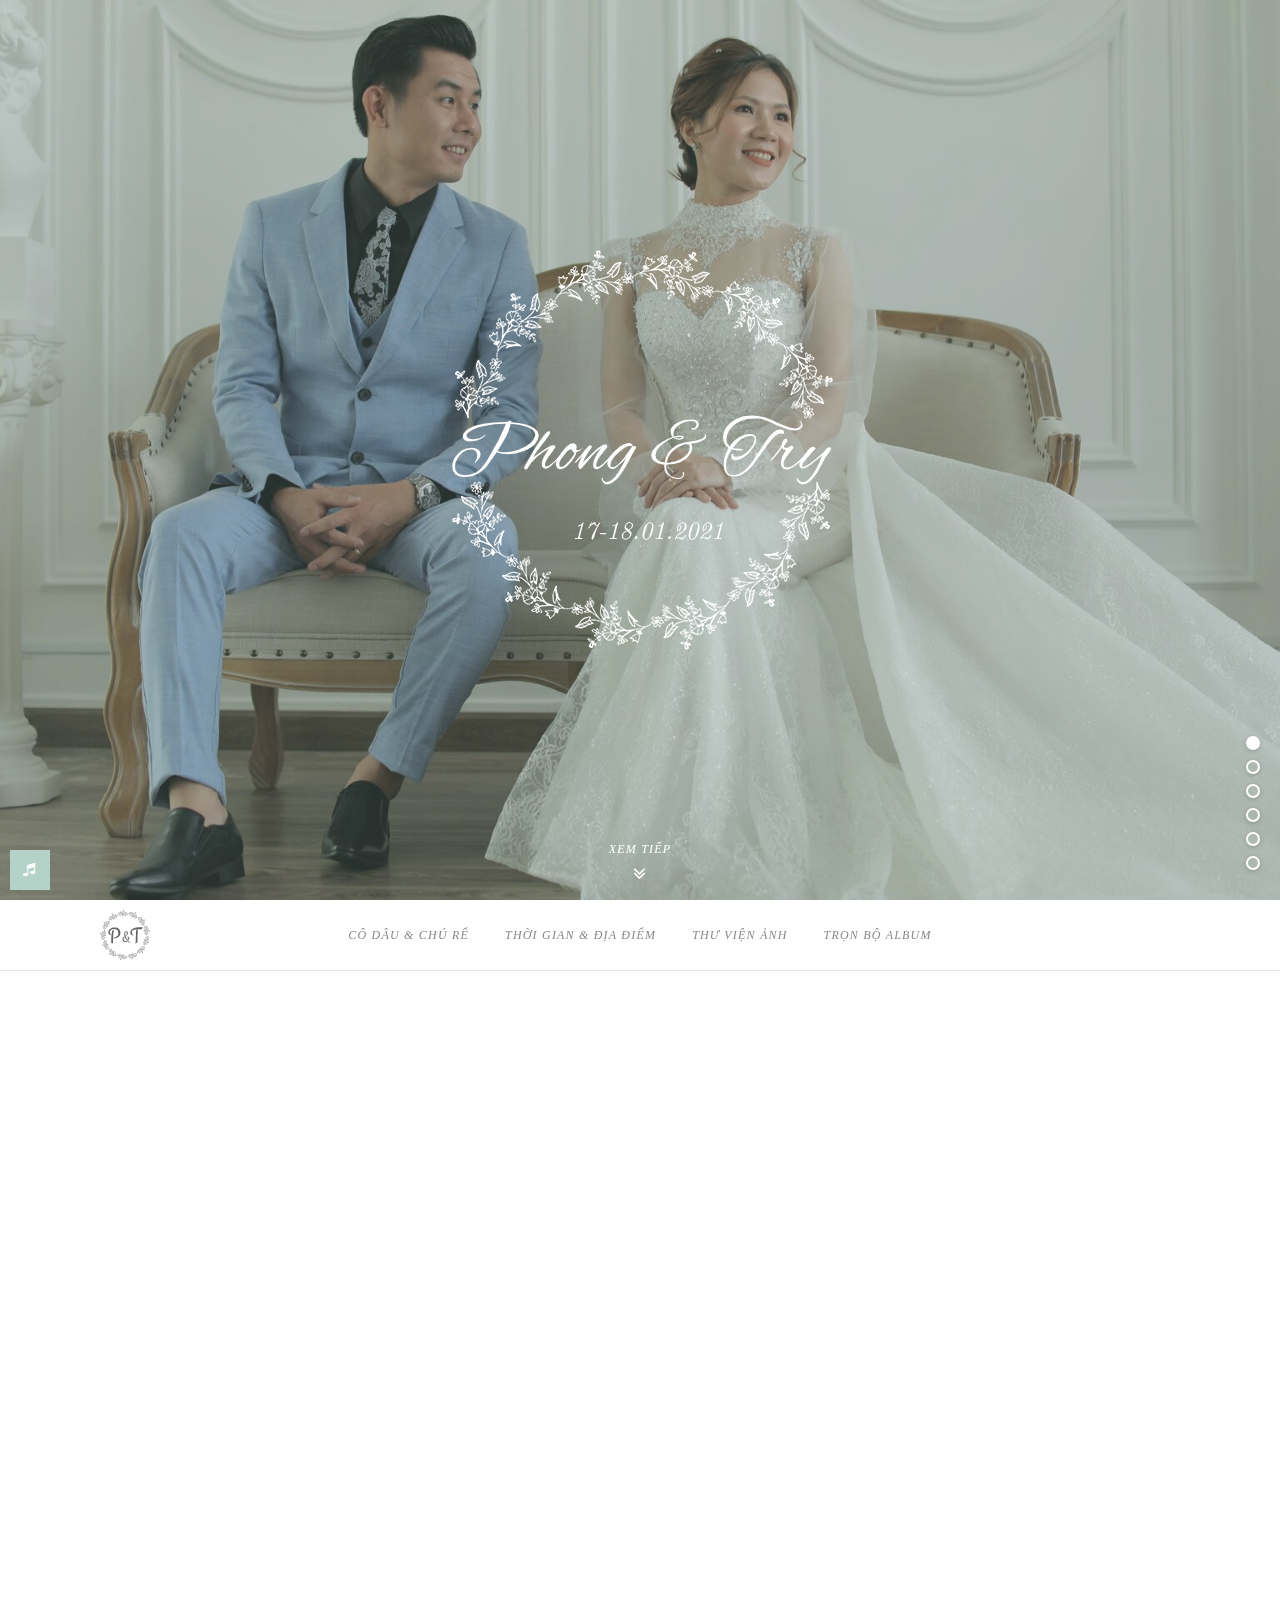
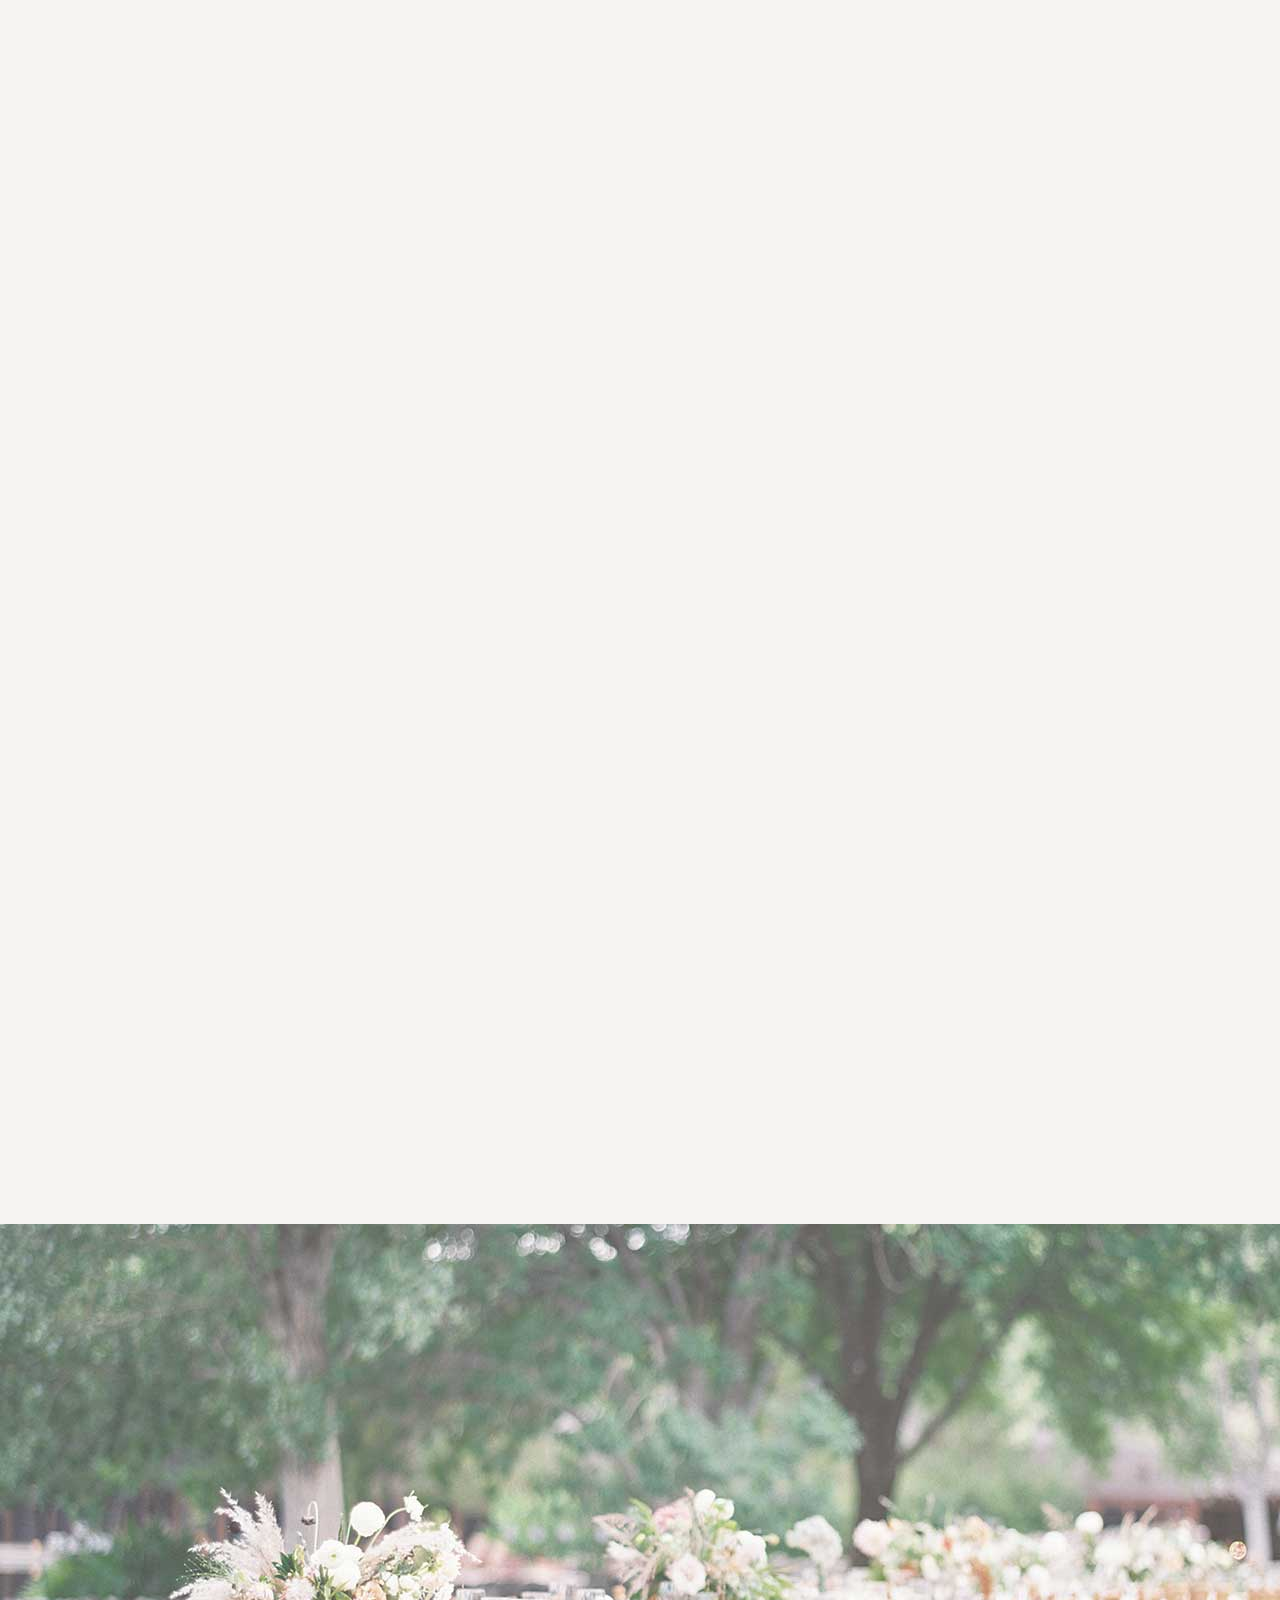
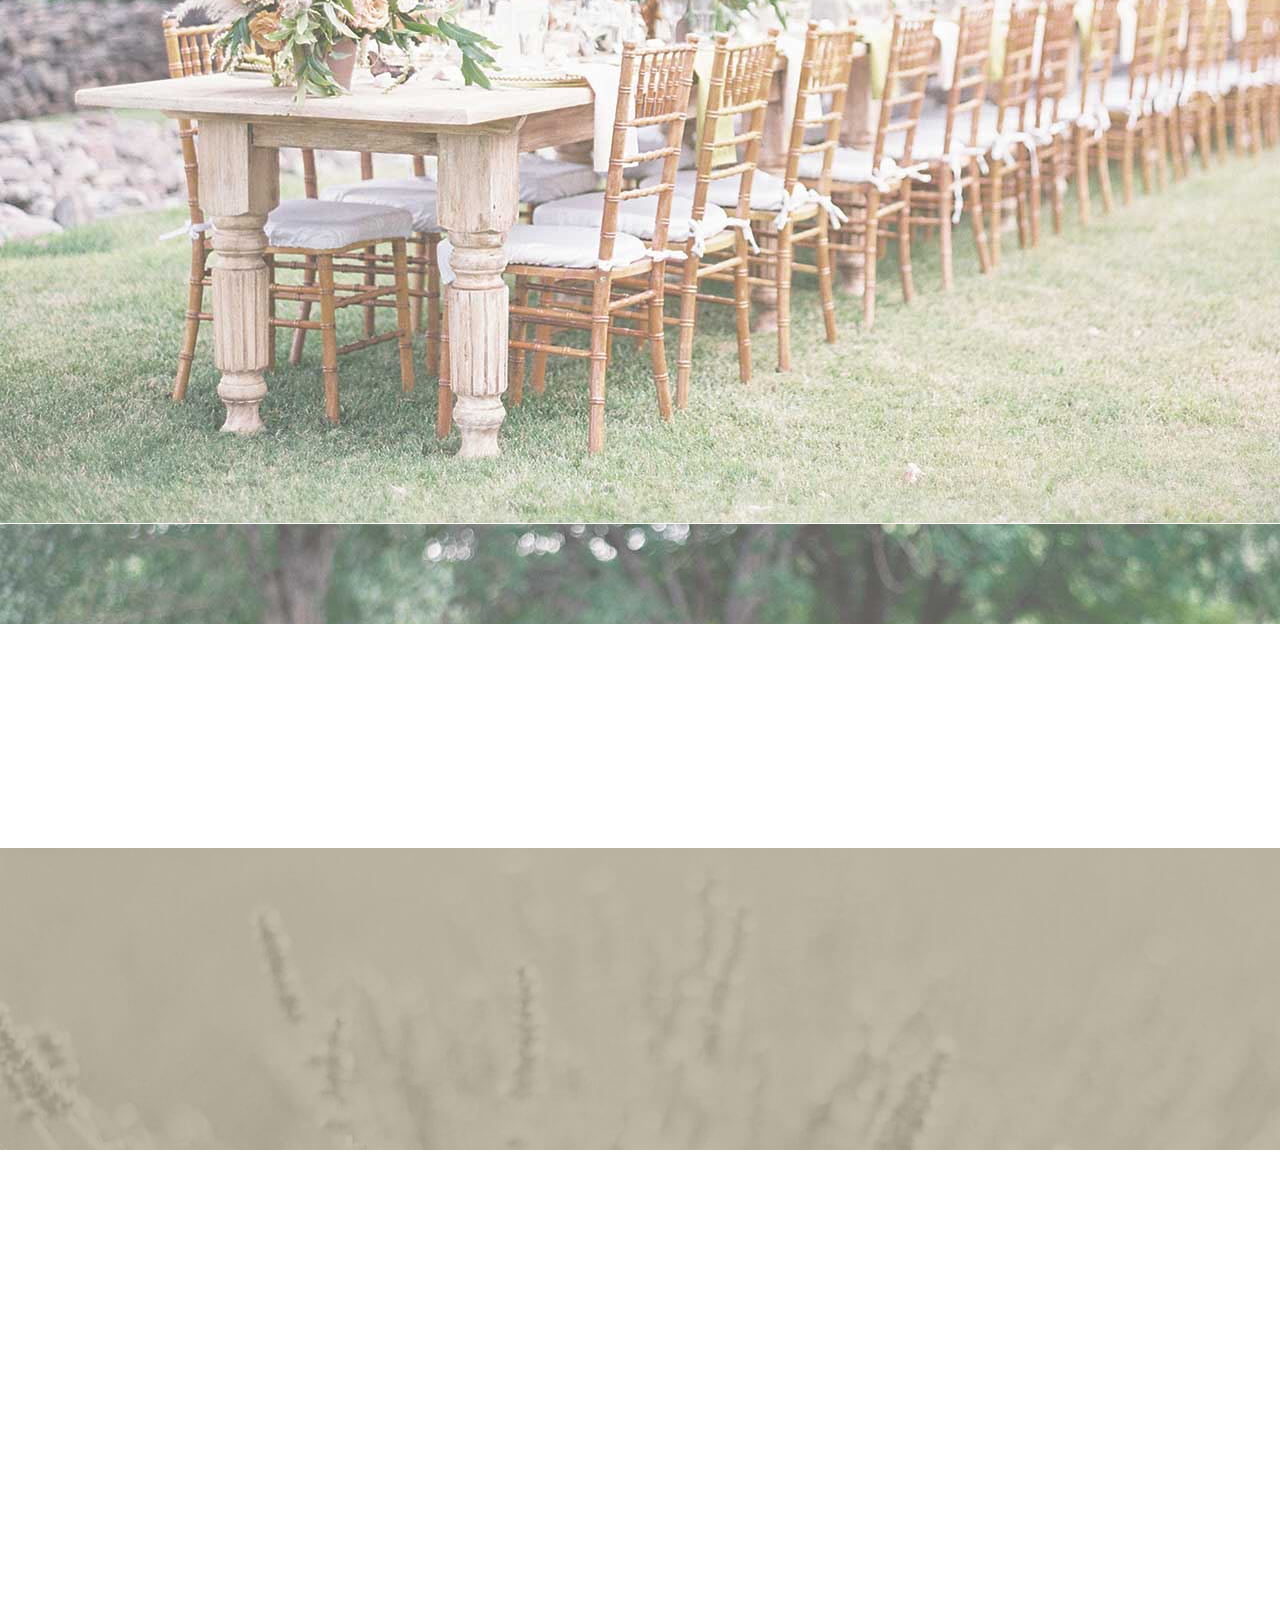
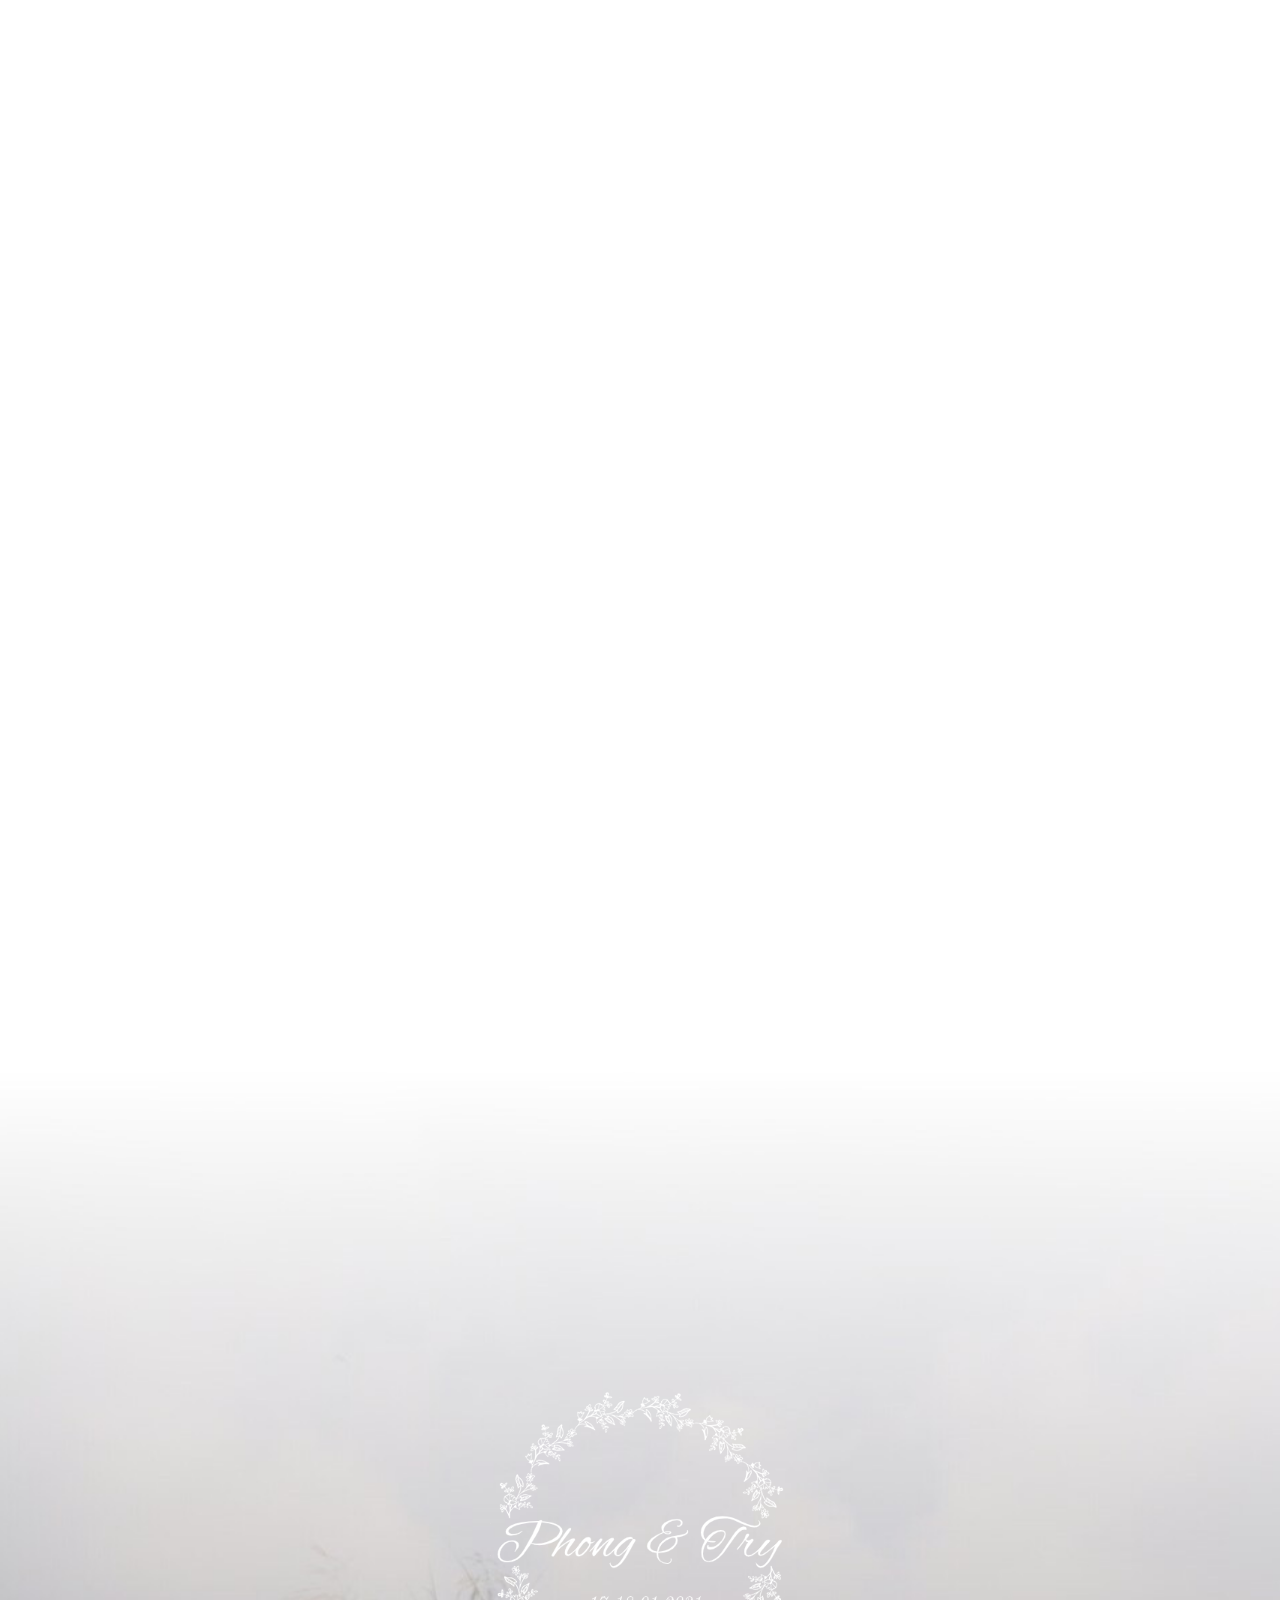
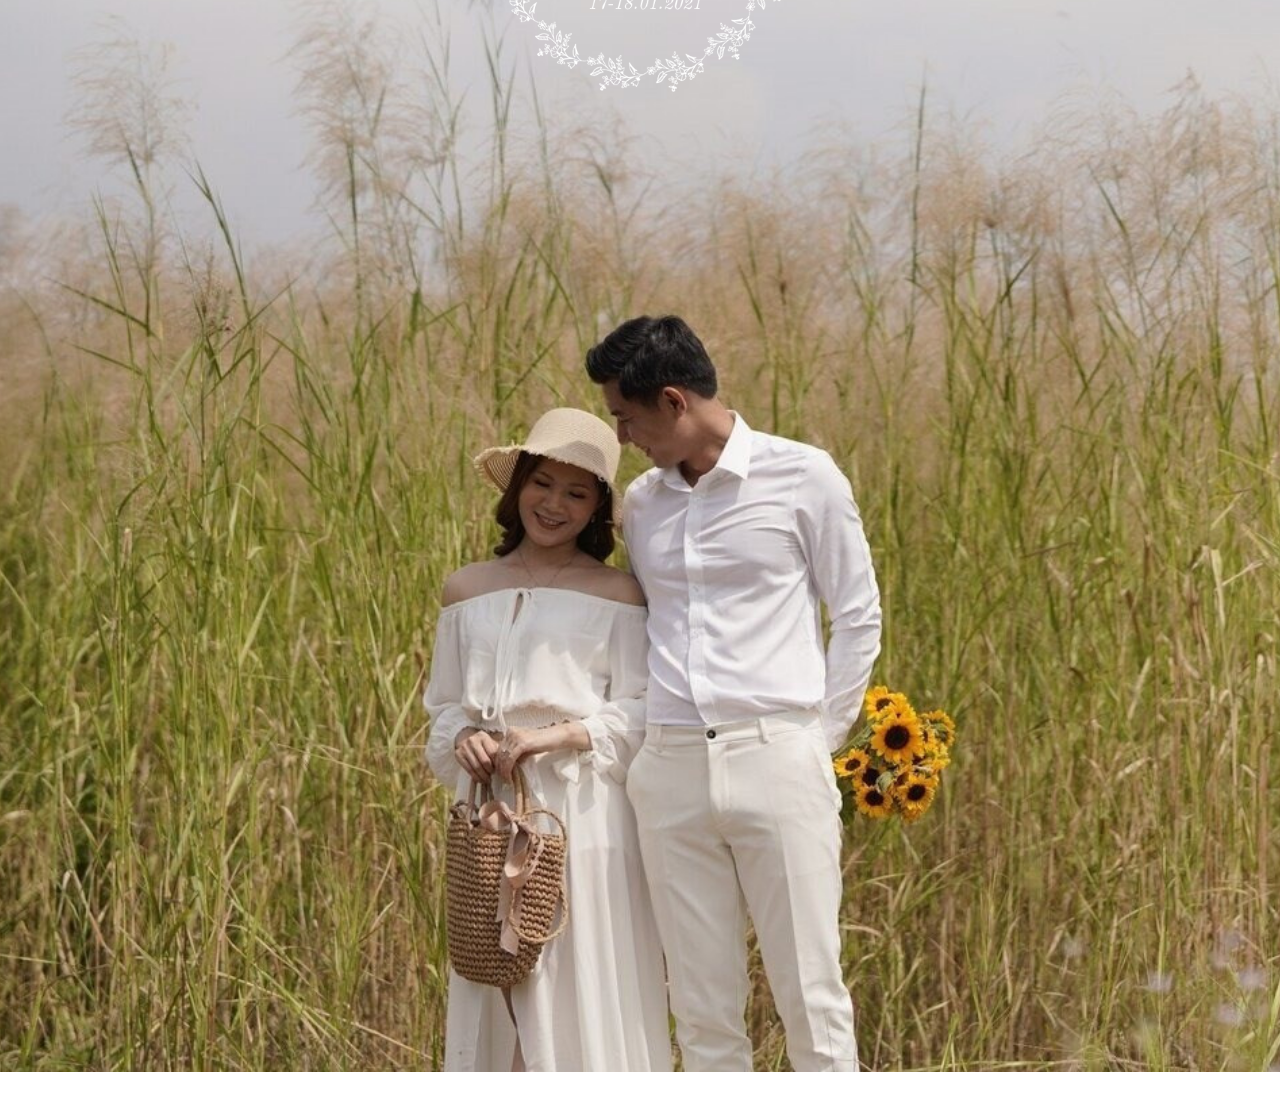
==== index.html @ 4060c199 "update images" ====
<!DOCTYPE html>
<html lang="en-US">
  <head>
    <meta charset="UTF-8" />
    <meta name="viewport" content="width=device-width, initial-scale=1" />
    <link rel="profile" href="https://gmpg.org/xfn/11" />
    <link media="all" href="wp-content/cache/autoptimize/css/autoptimize_ee0cbc2f6f2b95fc47181beec5c78d64.css" rel="stylesheet" />
    <title>Quốc Phong - Chây Try</title>
    <script type="text/javascript">
      paceOptions = {
        target: '#preloader .preloader-content',
      };
    </script>
    <link rel="shortcut icon" href="./wp-content/favicon.ico" />
    <meta property="og:url" content="https://quocphong-chautry.com/" />
    <meta property="og:title" content="Quốc Phong & Châu Try" />
    <meta property="og:description" content="Lễ cưới Quốc Phong & Châu Try" />
    <meta property="og:type" content="website" />
    <meta property="og:site_name" content="Quốc Phong & Châu Try" />
    <meta property="og:image" content="https://quocphong-chautry.com/wp-content/uploads/2015/11/hero33.jpg" />
    <link rel="image_src" href="https://quocphong-chautry.com/wp-content/uploads/2015/11/hero33.jpg" />
    <meta property="og:image" content="https://quocphong-chautry.com/wp-content/uploads/2015/11/hero33.jpg" />

    <link rel="dns-prefetch" href="//fonts.googleapis.com" />
    <link rel="dns-prefetch" href="//s.w.org" />
    <link rel="preconnect" href="https://fonts.gstatic.com" />
    <link href="https://fonts.googleapis.com/css2?family=Charm&display=swap" rel="stylesheet" />
    <script src="https://cdnjs.cloudflare.com/ajax/libs/jquery/3.3.1/jquery.min.js"></script>
    <script type="text/javascript">
      function startTimer(time, element) {
        setInterval(function () {
          var diff = new Date(time).getTime() - new Date().getTime();
          if (diff < 0) {
            diff = -diff;
          }
          var seconds = parseInt(diff / 1000);
          var days = parseInt(seconds / 60 / 60 / 24);
          var hours = parseInt(seconds / 60 / 60) - days * 24;
          var minutes = parseInt(seconds / 60) % 60;
          seconds = seconds % 60;

          $(element).find('.jackrose-sow-countdown-days2 big').html(days);
          $(element).find('.jackrose-sow-countdown-hours2 big').html(hours);
          $(element).find('.jackrose-sow-countdown-minutes2 big').html(minutes);
          $(element).find('.jackrose-sow-countdown-seconds2 big').html(seconds);
          $(element).fadeIn();
        }, 1000);
      }

      setTimeout(function () {
        $('#background-music-button').addClass('active');
        startTimer('2021-01-17T02:00:00.000Z', $('.jackrose-sow-countdown'));
      }, 1000);
      setTimeout(function () {
        $('#background-music-button').removeClass('active');
      }, 10000);
      window._wpemojiSettings = { baseUrl: 'https:\/\/s.w.org\/images\/core\/emoji\/12.0.0-1\/72x72\/', ext: '.png', svgUrl: 'https:\/\/s.w.org\/images\/core\/emoji\/12.0.0-1\/svg\/', svgExt: '.svg', source: { concatemoji: 'https:\/\/quocphong-chautry.com\/wp-includes\/js\/wp-emoji-release.min.js' } };
      /*! This file is auto-generated */
      !(function (e, a, t) {
        var r,
          n,
          o,
          i,
          p = a.createElement('canvas'),
          s = p.getContext && p.getContext('2d');
        function c(e, t) {
          var a = String.fromCharCode;
          s.clearRect(0, 0, p.width, p.height), s.fillText(a.apply(this, e), 0, 0);
          var r = p.toDataURL();
          return s.clearRect(0, 0, p.width, p.height), s.fillText(a.apply(this, t), 0, 0), r === p.toDataURL();
        }
        function l(e) {
          if (!s || !s.fillText) return !1;
          switch (((s.textBaseline = 'top'), (s.font = '600 32px Arial'), e)) {
            case 'flag':
              return !c([127987, 65039, 8205, 9895, 65039], [127987, 65039, 8203, 9895, 65039]) && !c([55356, 56826, 55356, 56819], [55356, 56826, 8203, 55356, 56819]) && !c([55356, 57332, 56128, 56423, 56128, 56418, 56128, 56421, 56128, 56430, 56128, 56423, 56128, 56447], [55356, 57332, 8203, 56128, 56423, 8203, 56128, 56418, 8203, 56128, 56421, 8203, 56128, 56430, 8203, 56128, 56423, 8203, 56128, 56447]);
            case 'emoji':
              return !c([55357, 56424, 55356, 57342, 8205, 55358, 56605, 8205, 55357, 56424, 55356, 57340], [55357, 56424, 55356, 57342, 8203, 55358, 56605, 8203, 55357, 56424, 55356, 57340]);
          }
          return !1;
        }
        function d(e) {
          var t = a.createElement('script');
          (t.src = e), (t.defer = t.type = 'text/javascript'), a.getElementsByTagName('head')[0].appendChild(t);
        }
        for (i = Array('flag', 'emoji'), t.supports = { everything: !0, everythingExceptFlag: !0 }, o = 0; o < i.length; o++) (t.supports[i[o]] = l(i[o])), (t.supports.everything = t.supports.everything && t.supports[i[o]]), 'flag' !== i[o] && (t.supports.everythingExceptFlag = t.supports.everythingExceptFlag && t.supports[i[o]]);
        (t.supports.everythingExceptFlag = t.supports.everythingExceptFlag && !t.supports.flag),
          (t.DOMReady = !1),
          (t.readyCallback = function () {
            t.DOMReady = !0;
          }),
          t.supports.everything ||
            ((n = function () {
              t.readyCallback();
            }),
            a.addEventListener
              ? (a.addEventListener('DOMContentLoaded', n, !1), e.addEventListener('load', n, !1))
              : (e.attachEvent('onload', n),
                a.attachEvent('onreadystatechange', function () {
                  'complete' === a.readyState && t.readyCallback();
                })),
            (r = t.source || {}).concatemoji ? d(r.concatemoji) : r.wpemoji && r.twemoji && (d(r.twemoji), d(r.wpemoji)));
      })(window, document, window._wpemojiSettings);
    </script>
    <style type="text/css">
      img.wp-smiley,
      img.emoji {
        display: inline !important;
        border: none !important;
        box-shadow: none !important;
        height: 1em !important;
        width: 1em !important;
        margin: 0 0.07em !important;
        vertical-align: -0.1em !important;
        background: none !important;
        padding: 0 !important;
      }
    </style>
    <link rel="stylesheet" id="google-fonts-css" href="https://fonts.googleapis.com/css?family=Alex+Brush%3A100%2C100i%2C200%2C200i%2C300%2C300i%2C400%2C400i%2C500%2C500i%2C600%2C600i%2C700%2C700i%2C800%2C800i%2C900%2C900i&amp;subset=latin" type="text/css" media="all" />
    <style id="jackrose-inline-css" type="text/css">
      body {
        font-family: Georgia, Times, 'Times New Roman', serif;
      }
      .typography-menu,
      .button,
      button,
      input[type='button'],
      input[type='reset'],
      input[type='submit'],
      .header-section,
      .nav-links,
      #cancel-comment-reply-link {
        font-family: Georgia, Times, 'Times New Roman', serif;
      }
      .typography-section-heading {
        font-family: 'Charm', cursive;
        font-style: italic;
      }

      .typography-heading {
        color: #666;
        font-size: 150% !important;
      }

      .typography-title,
      .typography-heading,
      h1,
      h2,
      h3,
      h4,
      h5,
      h6,
      .comment-reply-title,
      .comments-title,
      #gwolle_gb_new_entry h3 {
        font-family: 'Charm', cursive;
      }
    </style>
    <!-- <link rel="https://api.w.org/" href="https://demo.singlestroke.io/jackrose/wp-json/" /> -->
    <style type="text/css" media="all" id="siteorigin-panels-layouts-head">
      /* Layout 7 */
      #pgc-7-0-0,
      #pgc-7-1-0,
      #pgc-7-2-0,
      #pgc-7-3-0,
      #pgc-7-4-0,
      #pgc-7-5-0,
      #pgc-7-7-0,
      #pgc-7-8-0,
      #pgc-7-9-0,
      #pgc-7-10-0 {
        width: 100%;
        width: calc(100% - (0 * 30px));
      }
      #pg-7-0,
      #pg-7-1,
      #pg-7-2,
      #pg-7-3,
      #pg-7-4,
      #pg-7-5,
      #pg-7-6,
      #pg-7-7,
      #pg-7-8,
      #pg-7-9,
      #pg-7-10,
      #pl-7 .so-panel:last-child {
        margin-bottom: 0px;
      }
      #pgc-7-6-0,
      #pgc-7-6-2 {
        width: 20%;
        width: calc(20% - (0.8 * 30px));
      }
      #pgc-7-6-1 {
        width: 60%;
        width: calc(60% - (0.4 * 30px));
      }
      #pl-7 .so-panel {
        margin-bottom: 30px;
      }
      #pg-7-0 > .panel-row-style,
      #pg-7-2 > .panel-row-style,
      #pg-7-5 > .panel-row-style,
      #pg-7-7 > .panel-row-style,
      #pg-7-9 > .panel-row-style {
        padding: 100px 0px;
      }
      #panel-7-0-0-0 > .panel-widget-style {
        margin-bottom: 2em;
      }
      #pg-7-1 > .panel-row-style {
        background-color: #ecf2f0;
        padding: 60px 0px;
      }
      #pg-7-3 > .panel-row-style,
      #pg-7-10 > .panel-row-style {
        background-color: #f6f4f2;
        padding: 100px 0px;
      }
      #pg-7-4 > .panel-row-style {
        background-color: #f6f4f2;
        padding: 0px;
      }
      #pg-7-6 > .panel-row-style {
        background-color: #b4d2c8;
        background-image: url(wp-content/uploads/2015/11/rsvp.jpg);
        padding: 60px 0px;
      }
      #panel-7-6-1-0 > .panel-widget-style {
        background-color: #ffffff;
        padding: 3em;
        margin-bottom: -30px;
      }
      #panel-7-6-1-1 > .panel-widget-style {
        background-color: #ffffff;
        padding: 0em 3em 3em;
      }
      #panel-7-7-0-2 > .panel-widget-style {
        margin-top: 8em;
      }
      #pg-7-8 > .panel-row-style {
        background-color: #c3bbab;
        background-image: url(wp-content/uploads/2015/11/quote.jpg);
        padding: 90px 0px 30px;
      }
      #panel-7-8-0-0 > .panel-widget-style {
        color: #ffffff;
      }
      @media (max-width: 767px) {
        #pg-7-0.panel-no-style,
        #pg-7-0.panel-has-style > .panel-row-style,
        #pg-7-1.panel-no-style,
        #pg-7-1.panel-has-style > .panel-row-style,
        #pg-7-2.panel-no-style,
        #pg-7-2.panel-has-style > .panel-row-style,
        #pg-7-3.panel-no-style,
        #pg-7-3.panel-has-style > .panel-row-style,
        #pg-7-4.panel-no-style,
        #pg-7-4.panel-has-style > .panel-row-style,
        #pg-7-5.panel-no-style,
        #pg-7-5.panel-has-style > .panel-row-style,
        #pg-7-6.panel-no-style,
        #pg-7-6.panel-has-style > .panel-row-style,
        #pg-7-7.panel-no-style,
        #pg-7-7.panel-has-style > .panel-row-style,
        #pg-7-8.panel-no-style,
        #pg-7-8.panel-has-style > .panel-row-style,
        #pg-7-9.panel-no-style,
        #pg-7-9.panel-has-style > .panel-row-style,
        #pg-7-10.panel-no-style,
        #pg-7-10.panel-has-style > .panel-row-style {
          -webkit-flex-direction: column;
          -ms-flex-direction: column;
          flex-direction: column;
        }
        #pg-7-0 > .panel-grid-cell,
        #pg-7-0 > .panel-row-style > .panel-grid-cell,
        #pg-7-1 > .panel-grid-cell,
        #pg-7-1 > .panel-row-style > .panel-grid-cell,
        #pg-7-2 > .panel-grid-cell,
        #pg-7-2 > .panel-row-style > .panel-grid-cell,
        #pg-7-3 > .panel-grid-cell,
        #pg-7-3 > .panel-row-style > .panel-grid-cell,
        #pg-7-4 > .panel-grid-cell,
        #pg-7-4 > .panel-row-style > .panel-grid-cell,
        #pg-7-5 > .panel-grid-cell,
        #pg-7-5 > .panel-row-style > .panel-grid-cell,
        #pg-7-6 > .panel-grid-cell,
        #pg-7-6 > .panel-row-style > .panel-grid-cell,
        #pg-7-7 > .panel-grid-cell,
        #pg-7-7 > .panel-row-style > .panel-grid-cell,
        #pg-7-8 > .panel-grid-cell,
        #pg-7-8 > .panel-row-style > .panel-grid-cell,
        #pg-7-9 > .panel-grid-cell,
        #pg-7-9 > .panel-row-style > .panel-grid-cell,
        #pg-7-10 > .panel-grid-cell,
        #pg-7-10 > .panel-row-style > .panel-grid-cell {
          width: 100%;
          margin-right: 0;
        }
        #pgc-7-6-0,
        #pgc-7-6-1 {
          margin-bottom: 30px;
        }
        #pl-7 .panel-grid-cell {
          padding: 0;
        }
        #pl-7 .panel-grid .panel-grid-cell-empty {
          display: none;
        }
        #pl-7 .panel-grid .panel-grid-cell-mobile-last {
          margin-bottom: 0px;
        }
      }
    </style>
    <style id="kirki-inline-styles">
      #preloader,
      .pace-progress {
        background-color: #b4d2c8;
      }
      a {
        color: #b4d2c8;
      }
      .jackrose-sow-gallery-grid-filters a.active {
        border-color: #b4d2c8;
      }
      .button,
      button,
      input[type='button'],
      input[type='reset'],
      input[type='submit'],
      .wp-block-button__link,
      .wp-block-file .wp-block-file__button {
        background-color: #b4d2c8;
        border-color: #b4d2c8;
        color: #ffffff;
      }
      .button:hover,
      button:hover,
      input[type='button']:hover,
      input[type='reset']:hover,
      input[type='submit']:hover,
      .wp-block-button__link:hover,
      .wp-block-file .wp-block-file__button:hover,
      .button:focus,
      button:focus,
      input[type='button']:focus,
      input[type='reset']:focus,
      input[type='submit']:focus,
      .wp-block-button__link:focus,
      .wp-block-file .wp-block-file__button:focus,
      .button:active,
      button:active,
      input[type='button']:active,
      input[type='reset']:active,
      input[type='submit']:active,
      .wp-block-button__link:active,
      .wp-block-file .wp-block-file__button:active {
        background-color: #bcd7ce;
        border-color: #bcd7ce;
      }
      .button:hover,
      button:hover,
      input[type='button']:hover,
      input[type='reset']:hover,
      input[type='submit']:hover,
      .wp-block-button__link:hover,
      .wp-block-file .wp-block-file__button:hover,
      .button:focus,
      button:focus,
      input[type='button']:focus,
      input[type='reset']:focus,
      input[type='submit']:focus,
      .wp-block-button__link:focus,
      .wp-block-file .wp-block-file__button:focus,
      .button:active,
      button:active,
      input[type='button']:active,
      input[type='reset']:active,
      input[type='submit']:active,
      .wp-block-button__link:active,
      .wp-block-file .wp-block-file__button:active {
        color: #ffffff;
      }
      .header-section,
      .header-navigation ul ul {
        background-color: #ffffff;
      }
      .header-section,
      .header-navigation ul ul,
      .header-navigation ul ul li {
        border-color: #e5e5e5;
      }
      .header-section,
      .header-section a,
      .header-navigation-toggle {
        color: #888888;
      }
      .header-section a:hover,
      .header-section a:focus,
      .header-navigation-toggle:hover,
      .header-navigation-toggle:focus {
        color: #444444;
      }
      .header-navigation > div > ul > li > a:hover:after,
      .header-navigation > div > ul > li > a.focus:after {
        background-color: #b4d2c8;
      }
      .header-section .ribbon-menu,
      .header-section .ribbon-menu:hover,
      .header-section .ribbon-menu:focus {
        background-color: #b4d2c8;
        color: #ffffff;
      }
      .header-section .ribbon-menu:after {
        border-color: #b4d2c8;
      }
      .sakura.hero-effect-item {
        background: #ffffff;
      }
      .hero-button,
      .hero-button:hover,
      .hero-button:focus {
        color: #ffffff;
      }
      .footer-section {
        padding: 25% 0 3em;
        background-color: #ffffff;
        background-image: url(wp-content/uploads/2015/11/footer.jpg);
        background-repeat: no-repeat;
        background-position: center bottom;
        color: #e5e5e5;
        -webkit-background-size: cover;
        -moz-background-size: cover;
        -ms-background-size: cover;
        -o-background-size: cover;
        background-size: cover;
        height: 1600px;
      }
      .footer-section a,
      .footer-section a:hover,
      .footer-section a:focus {
        color: #ffffff;
      }
      .page-template-invitation {
        background-color: #c8dcd2;
        background-image: url(wp-content/uploads/2015/11/invitation-bg.jpg);
        background-repeat: no-repeat;
        background-position: center center;
        -webkit-background-size: cover;
        -moz-background-size: cover;
        -ms-background-size: cover;
        -o-background-size: cover;
        background-size: cover;
      }
      @media screen and (max-width: 1023px) {
        .header-navigation > div {
          background-color: #ffffff;
        }
        .header-navigation > div > ul,
        .header-navigation li {
          border-color: #e5e5e5;
        }
      }
      .siteorigin-panels-stretch.panel-row-style.panel-row-style-for-7-6 {
        height: 1000px;
      }

      .text-center {
        text-align: center !important;
      }
      @media (min-width: 576px) {
        .container {
          max-width: 540px;
        }
      }
      @media (min-width: 768px) {
        .container {
          max-width: 720px;
        }
      }
      @media (min-width: 992px) {
        .container {
          max-width: 960px;
        }
      }
      @media (min-width: 1200px) {
        .container {
          max-width: 1140px;
        }
      }

      .jackrose-sow-team-grid-item-photo {
        /* border: 4px solid; */
        /* border-color: #c8b4a0; */
        /* border-radius: 125px; */
      }
      @media (max-width: 576px) {
        .jackrose-sow-team-grid-item-photo {
          border: none;
        }
      }

      .container {
        width: 100%;
        padding-right: 15px;
        padding-left: 15px;
        margin-right: auto;
        margin-left: auto;
      }
    </style>
  </head>
  <body class="home page-template page-template-page-templates page-template-one-page page-template-page-templatesone-page-php page page-id-7 jackrose-enable-animations siteorigin-panels siteorigin-panels-before-js siteorigin-panels-home">
    <div id="fb-root"></div>
    <script async defer crossorigin="anonymous" src="https://connect.facebook.net/en_US/sdk.js#xfbml=1&version=v9.0&appId=534587933953155&autoLogAppEvents=1" nonce="AQf6TOFD"></script>
    <div id="preloader" class="preloader">
      <div class="wrapper">
        <div class="preloader-content"><img src="[data-uri]" width="400" height="400" /></div>
      </div>
    </div>
    <div id="page" class="hfeed site">
      <a class="skip-link screen-reader-text" href="#content">Skip to content</a>
      <div id="top"></div>
      <div id="hero" class="hero-section">
        <div class="hero-slider" data-jackrose-autoplay="5000">
          <div id="hero-slide-0" class="hero-slide">
            <div class="hero-slide-background section-background"><img class="image-bg" src="wp-content/uploads/2015/11/hero33.jpg" width="1600" height="900" data-stellar-ratio="0.5" /></div>
            <div class="hero-slide-overlay" style="background-color: rgba(130, 160, 150, 0.3)"></div>
          </div>
          <div id="hero-slide-1" class="hero-slide">
            <div class="hero-slide-background section-background"><img class="image-bg" src="wp-content/uploads/2015/11/hero22.jpg" width="1600" height="900" data-stellar-ratio="0.5" /></div>
            <div class="hero-slide-overlay" style="background-color: rgba(130, 160, 150, 0.3)"></div>
          </div>
          <div id="hero-slide-2" class="hero-slide">
            <div class="hero-slide-background section-background"><img class="image-bg" src="wp-content/uploads/2015/11/hero44.jpg" width="1600" height="900" data-stellar-ratio="0.5" /></div>
            <div class="hero-slide-overlay" style="background-color: rgba(130, 160, 150, 0.3)"></div>
          </div>
          <div id="hero-slide-2" class="hero-slide">
            <div class="hero-slide-background section-background"><img class="image-bg" src="wp-content/uploads/2015/11/hero55.jpg" width="1600" height="900" data-stellar-ratio="0.5" /></div>
            <div class="hero-slide-overlay" style="background-color: rgba(130, 160, 150, 0.3)"></div>
          </div>
          <div id="hero-slide-2" class="hero-slide">
            <div class="hero-slide-background section-background"><img class="image-bg" src="wp-content/uploads/2015/11/hero11.jpg" width="1600" height="900" data-stellar-ratio="0.5" /></div>
            <div class="hero-slide-overlay" style="background-color: rgba(130, 160, 150, 0.3)"></div>
          </div>
          <div id="hero-slide-2" class="hero-slide">
            <div class="hero-slide-background section-background"><img class="image-bg" src="wp-content/uploads/2015/11/hero66.jpg" width="1600" height="900" data-stellar-ratio="0.5" /></div>
            <div class="hero-slide-overlay" style="background-color: rgba(130, 160, 150, 0.3)"></div>
          </div>
        </div>
        <div id="hero-effect" class="hero-effect" data-jackrose-effect="petal"></div>
        <div id="hero-logo" class="hero-logo">
          <div class="wrapper">
            <div class="hero-logo-image"><img width="400" height="400" src="wp-content/uploads/2015/11/hero-logo.png" class="attachment-full size-full" alt="Jack &amp; Rose" srcset="wp-content/uploads/2015/11/hero-logo.png 400w, wp-content/uploads/2015/11/hero-logo-150x150.png 150w, wp-content/uploads/2015/11/hero-logo-300x300.png 300w" sizes="(max-width: 400px) 100vw, 400px" /></div>
            <div class="hero-action">
              <a href="#intro" class="hero-button anchor-link"><span>Xem tiếp</span><i class="fa fa-angle-double-down"></i></a>
            </div>
          </div>
        </div>
      </div>
      <div id="header" class="header-anchor header-anchor-bottom">
        <header id="masthead" class="header-section site-header header-floating" role="banner">
          <div class="wrapper">
            <h1 class="header-logo site-branding">
              <a href rel="home"> <img width="50" height="50" src="wp-content/uploads/2015/11/header-logo.png" class="attachment-full size-full" alt="Jack &amp; Rose" /> </a>
            </h1>
            <nav id="site-navigation" class="header-navigation main-navigation clear" role="navigation">
              <button class="header-navigation-toggle menu-toggle toggle"><span class="fa fa-navicon"></span> <span class="screen-reader-text">Primary Menu</span></button>
              <div class="menu-primary-container">
                <ul id="primary-menu" class="menu">
                  <li id="menu-item-49" class="anchor-link menu-item menu-item-type-custom menu-item-object-custom current-menu-item current_page_item menu-item-home menu-item-49">
                    <a href="./#groom-bride" aria-current="page">Cô Dâu &#038; Chú Rể</a>
                  </li>
                  <li id="menu-item-48" class="anchor-link menu-item menu-item-type-custom menu-item-object-custom current-menu-item current_page_item menu-item-home menu-item-48">
                    <a href="./#events" aria-current="page">Thời Gian &#038; Địa Điểm</a>
                  </li>
                  <li id="menu-item-50" class="anchor-link menu-item menu-item-type-custom menu-item-object-custom current-menu-item current_page_item menu-item-home menu-item-50">
                    <a href="./#gallery" aria-current="page">Thư Viện Ảnh</a>
                  </li>
                  <li id="menu-item-65" class="anchor-link menu-item menu-item-type-custom menu-item-object-custom current-menu-item current_page_item menu-item-home menu-item-has-children menu-item-65">
                    <a href="#" aria-current="page">Trọn Bộ ALbum</a>
                    <ul class="sub-menu">
                      <li id="menu-item-41" class="menu-item menu-item-type-post_type menu-item-object-page menu-item-41"><a href="./pre-wedding.html">Dạm Hỏi</a></li>
                      <li id="menu-item-66" class="menu-item menu-item-type-post_type menu-item-object-post menu-item-66"><a href="./wedding-album.html">Album Cưới</a></li>
                    </ul>
                  </li>
                </ul>
              </div>
            </nav>
          </div>
        </header>
      </div>
      <div id="content" class="site-content content-section">
        <div class="wrapper">
          <div id="primary" class="content-area no-sidebar">
            <main id="main" class="site-main" role="main">
              <article id="post-7" class="post-7 page type-page status-publish hentry">
                <div class="entry-content">
                  <div id="pl-7" class="panel-layout">
                    <div id="pg-7-0" class="panel-grid panel-has-style">
                      <div id="intro" data-jackrose-anchor="intro" class="panel-row-style panel-row-style-for-7-0">
                        <div id="pgc-7-0-0" class="panel-grid-cell">
                          <div id="panel-7-0-0-0" class="so-panel widget widget_jackrose-sow-couple-intro panel-first-child" data-index="0">
                            <div class="jackrose-animation-fade-in panel-widget-style panel-widget-style-for-7-0-0-0">
                              <div class="so-widget-jackrose-sow-couple-intro so-widget-jackrose-sow-couple-intro-default-d75171398898">
                                <div class="jackrose-sow-couple-intro align-center">
                                  <div class="jackrose-sow-couple-intro-groom">
                                    <div class="jackrose-sow-couple-intro-photo"><img width="240" height="260" src="wp-content/uploads/2015/11/intro-bride.jpg" class="attachment-full size-full" alt /></div>
                                    <div class="jackrose-sow-couple-intro-name typography-heading">Châu Try</div>
                                  </div>
                                  <div class="jackrose-sow-couple-intro-separator"><img width="160" height="100" src="wp-content/uploads/2015/11/intro-separator.png" class="attachment-full size-full" alt /></div>
                                  <div class="jackrose-sow-couple-intro-bride">
                                    <div class="jackrose-sow-couple-intro-photo"><img width="240" height="260" src="wp-content/uploads/2015/11/intro-groom.jpg" class="attachment-full size-full" alt /></div>
                                    <div class="jackrose-sow-couple-intro-name typography-heading">Quốc Phong</div>
                                  </div>
                                </div>
                              </div>
                            </div>
                          </div>
                          <div id="panel-7-0-0-1" class="so-panel widget widget_jackrose-sow-section-heading panel-last-child" data-index="1">
                            <div class="jackrose-animation-fade-in panel-widget-style panel-widget-style-for-7-0-0-1">
                              <div class="so-widget-jackrose-sow-section-heading so-widget-jackrose-sow-section-heading-default-d75171398898">
                                <header class="jackrose-sow-section-header align-center">
                                  <h2 class="jackrose-sow-section-heading typography-section-heading" style="color: #dcc8b4">Sắp về chung một nhà</h2>
                                  <p class="jackrose-sow-section-subheading" style="color: #888888">Vào ngày <b>17</b> và <b>18</b> tháng 1 năm 2021</p>
                                </header>
                              </div>
                            </div>
                          </div>
                        </div>
                      </div>
                    </div>
                    <div id="pg-7-1" class="panel-grid panel-has-style">
                      <div class="siteorigin-panels-stretch panel-row-style panel-row-style-for-7-1" data-stretch-type="full" id="countdown" data-jackrose-anchor="countdown">
                        <div id="pgc-7-1-0" class="panel-grid-cell">
                          <div id="panel-7-1-0-0" class="so-panel widget widget_jackrose-sow-countdown panel-first-child panel-last-child" data-index="2">
                            <div class="jackrose-animation-fade-in panel-widget-style panel-widget-style-for-7-1-0-0">
                              <div class="so-widget-jackrose-sow-countdown so-widget-jackrose-sow-countdown-default-d75171398898">
                                <div class="jackrose-sow-countdown align-center" data-jackrose-target="2016/09/14 18:00:00" data-jackrose-build="m_n_H_M_S">
                                  <div class="jackrose-sow-countdown-fragment jackrose-sow-countdown-days2" data-jackrose-format="n" data-jackrose-singular="day" data-jackrose-plural="days"><big></big><small>ngày</small></div>
                                  <div class="jackrose-sow-countdown-fragment jackrose-sow-countdown-hours2" data-jackrose-format="H" data-jackrose-singular="hour" data-jackrose-plural="hours"><big></big><small>giờ</small></div>
                                  <div class="jackrose-sow-countdown-fragment jackrose-sow-countdown-minutes2" data-jackrose-format="M" data-jackrose-singular="minute" data-jackrose-plural="minutes"><big></big><small>phút</small></div>
                                  <div class="jackrose-sow-countdown-fragment jackrose-sow-countdown-seconds2" data-jackrose-format="S" data-jackrose-singular="second" data-jackrose-plural="seconds"><big></big><small>giây</small></div>
                                </div>
                              </div>
                            </div>
                          </div>
                        </div>
                      </div>
                    </div>
                    <div id="pg-7-2" class="panel-grid panel-has-style">
                      <div id="groom-bride" data-jackrose-anchor="groom-bride" class="panel-row-style panel-row-style-for-7-2">
                        <div id="pgc-7-2-0" class="panel-grid-cell">
                          <div id="panel-7-2-0-0" class="so-panel widget widget_jackrose-sow-section-heading panel-first-child" data-index="3">
                            <div class="jackrose-animation-fade-in panel-widget-style panel-widget-style-for-7-2-0-0">
                              <div class="so-widget-jackrose-sow-section-heading so-widget-jackrose-sow-section-heading-default-d75171398898">
                                <header class="jackrose-sow-section-header align-center">
                                  <h2 class="jackrose-sow-section-heading typography-section-heading" style="color: #dcc8b4">Cô dâu &amp; Chú rể</h2>
                                  <p class="jackrose-sow-section-subheading" style="color: #888888"></p>
                                </header>
                              </div>
                            </div>
                          </div>
                          <div id="panel-7-2-0-1" class="so-panel widget widget_jackrose-sow-about-us-grid panel-last-child" data-index="4">
                            <div class="so-widget-jackrose-sow-about-us-grid so-widget-jackrose-sow-about-us-grid-default-d75171398898">
                              <div class="jackrose-sow-about-us-grid">
                                <div class="jackrose-sow-about-us-grid-item jackrose-sow-about-us-grid-item-photo-left clear jackrose-animation-fade-in-up" style="background-color: #f6f4f2">
                                  <div class="jackrose-sow-about-us-grid-item-photo"><div class="jackrose-sow-about-us-grid-item-photo-image" style="background-image: url(wp-content/uploads/2015/11/about-bride-540x405.jpg)"></div></div>
                                  <div class="jackrose-sow-about-us-grid-item-text">
                                    <h3 class="jackrose-sow-about-us-grid-item-name typography-heading">Trương Thị Châu Try</h3>
                                    <div class="jackrose-sow-about-us-grid-item-content"><p>Một em gái miền tây ngây thơ vô số tội, ăn hành của chàng lâu năm và thương chàng như điếu đổ.</p></div>
                                    <div class="jackrose-sow-about-us-grid-item-links">
                                      <a target="_blank" href="https://www.facebook.com/phong.quocphong"> <span class="fa fa-facebook"></span> <span class="screen-reader-text">facebook</span> </a>
                                      <!-- <a href="#"> <span class="fa fa-twitter"></span> <span class="screen-reader-text">twitter</span> </a>
                                      <a href="#"> <span class="fa fa-instagram"></span> <span class="screen-reader-text">instagram</span> </a>
                                      <a href="#"> <span class="fa fa-linkedin"></span> <span class="screen-reader-text">linkedin</span> </a> -->
                                    </div>
                                  </div>
                                </div>
                                <div class="jackrose-sow-about-us-grid-item jackrose-sow-about-us-grid-item-photo-right clear jackrose-animation-fade-in-up" style="background-color: #f6f4f2">
                                  <div class="jackrose-sow-about-us-grid-item-photo"><div class="jackrose-sow-about-us-grid-item-photo-image" style="background-image: url(wp-content/uploads/2015/11/about-groom-540x405.jpg)"></div></div>
                                  <div class="jackrose-sow-about-us-grid-item-text">
                                    <h3 class="jackrose-sow-about-us-grid-item-name typography-heading">Phòng Xuân Quốc Phong</h3>
                                    <div class="jackrose-sow-about-us-grid-item-content"><p>Một chàng trai hào hoa phong nhã, anh tuấn tiêu sái, phong độ ngời ngời, anh là hoá thân của cái dẹp, là chuẩn mực của mọi chuẩn mực, 1 lời anh nói ra luôn luôn là rằng chắc như đinh đóng cột.</p></div>
                                    <div class="jackrose-sow-about-us-grid-item-links">
                                      <a target="_blank" href="https://www.facebook.com/chautry.truong.9"> <span class="fa fa-facebook"></span> <span class="screen-reader-text">facebook</span> </a>
                                      <!-- <a href="#"> <span class="fa fa-twitter"></span> <span class="screen-reader-text">twitter</span> </a> -->
                                      <a href="https://www.instagram.com/phongxuanquocp/"> <span class="fa fa-instagram"></span> <span class="screen-reader-text">instagram</span> </a>
                                      <!-- <a href="#"> <span class="fa fa-linkedin"></span> <span class="screen-reader-text">linkedin</span> </a> -->
                                    </div>
                                  </div>
                                </div>
                              </div>
                            </div>
                          </div>
                        </div>
                      </div>
                    </div>
                    <div id="pg-7-3" class="panel-grid panel-has-style">
                      <div class="siteorigin-panels-stretch panel-row-style panel-row-style-for-7-3" data-stretch-type="full" id="events" data-jackrose-anchor="events">
                        <div id="pgc-7-3-0" class="panel-grid-cell">
                          <div id="panel-7-3-0-0" class="so-panel widget widget_jackrose-sow-section-heading panel-first-child" data-index="5">
                            <div class="jackrose-animation-fade-in panel-widget-style panel-widget-style-for-7-3-0-0">
                              <div class="so-widget-jackrose-sow-section-heading so-widget-jackrose-sow-section-heading-default-d75171398898">
                                <header class="jackrose-sow-section-header align-center">
                                  <h2 class="jackrose-sow-section-heading typography-section-heading" style="color: #c8b4a0">Thời gian &amp; Địa điểm</h2>
                                  <p class="jackrose-sow-section-subheading" style="color: #888888"></p>
                                </header>
                              </div>
                            </div>
                          </div>
                          <div id="panel-7-3-0-1" class="so-panel widget widget_jackrose-sow-events-grid panel-last-child" data-index="6">
                            <div class="so-widget-jackrose-sow-events-grid so-widget-jackrose-sow-events-grid-default-d75171398898">
                              <div class="jackrose-sow-events-grid jackrose-sow-events-grid-2-columns clear">
                                <div class="jackrose-sow-events-grid-item jackrose-animation-fade-in-up">
                                  <div class="jackrose-sow-events-grid-item-wrapper" style="background-color: #ffffff">
                                    <div class="jackrose-sow-events-grid-item-photo"><img width="540" height="270" src="wp-content/uploads/2015/11/event-ceremony-540x270.jpg" class="attachment-grid size-grid" alt srcset="wp-content/uploads/2015/11/event-ceremony-540x270.jpg 540w, wp-content/uploads/2015/11/event-ceremony-300x150.jpg 300w, wp-content/uploads/2015/11/event-ceremony-768x384.jpg 768w, wp-content/uploads/2015/11/event-ceremony-1024x512.jpg 1024w, wp-content/uploads/2015/11/event-ceremony.jpg 1080w" sizes="(max-width: 540px) 100vw, 540px" /></div>
                                    <div class="jackrose-sow-events-grid-item-icon"><img width="60" height="60" src="wp-content/uploads/2015/11/event-icon-ceremony.png" class="attachment-full size-full" alt /></div>
                                    <h4 class="jackrose-sow-events-grid-item-title typography-heading">Hôn Lễ Nhà Gái</h4>
                                    <div class="jackrose-sow-events-grid-item-description"><p>Hôn lễ nhà gái sẽ được cử hành tại tư gia, ấp Hoà Khánh, xã Vĩnh Thành, huyện Chợ Lách, tỉnh Bến Tre</p></div>
                                    <div class="jackrose-sow-events-grid-item-summary"><u>9:00</u> & <u>11:00</u> - Chủ nhật, ngày 17 Tháng 1 năm 2021</div>
                                  </div>
                                </div>
                                <div class="jackrose-sow-events-grid-item jackrose-animation-fade-in-up">
                                  <div class="jackrose-sow-events-grid-item-wrapper" style="background-color: #ffffff">
                                    <div class="jackrose-sow-events-grid-item-photo"><img width="540" height="270" src="wp-content/uploads/2015/11/event-party-540x270.jpg" class="attachment-grid size-grid" alt srcset="wp-content/uploads/2015/11/event-party-540x270.jpg 540w, wp-content/uploads/2015/11/event-party-300x150.jpg 300w, wp-content/uploads/2015/11/event-party-768x384.jpg 768w, wp-content/uploads/2015/11/event-party-1024x512.jpg 1024w, wp-content/uploads/2015/11/event-party.jpg 1080w" sizes="(max-width: 540px) 100vw, 540px" /></div>
                                    <div class="jackrose-sow-events-grid-item-icon"><img width="60" height="60" src="wp-content/uploads/2015/11/event-icon-party.png" class="attachment-full size-full" alt /></div>
                                    <h4 class="jackrose-sow-events-grid-item-title typography-heading">Hôn Lễ Nhà Trai</h4>
                                    <div class="jackrose-sow-events-grid-item-description"><p>Hôn lễ nhà trai sẽ được cử hành tại tư gia, ấp An Thạnh, xã Long Thới, huyện Chợ Lách, tỉnh Bến Tre</p></div>
                                    <div class="jackrose-sow-events-grid-item-summary"><u>9:00</u> & <u>11:00</u> - Thứ hai, ngày 18 Tháng 1 năm 2021</div>
                                  </div>
                                </div>
                              </div>
                            </div>
                          </div>
                        </div>
                      </div>
                    </div>
                    <div id="pg-7-4" class="panel-grid panel-has-style">
                      <div class="siteorigin-panels-stretch panel-row-style panel-row-style-for-7-4" data-stretch-type="full-stretched" id="location" data-jackrose-anchor="location">
                        <div id="pgc-7-4-0" class="panel-grid-cell">
                          <div id="panel-7-4-0-0" class="so-panel widget widget_jackrose-sow-google-maps panel-first-child panel-last-child" data-index="7">
                            <div class="jackrose-animation-fade-in panel-widget-style panel-widget-style-for-7-4-0-0">
                              <div class="so-widget-jackrose-sow-google-maps so-widget-jackrose-sow-google-maps-default-d75171398898">
                                <div class="jackrose-sow-google-maps" data-jackrose-target="gmaps-1" data-jackrose-arguments='{"options":{"center":{"lat":-8.727547,"lng":115.169828},"disableDefaultUI":true,"draggable":true,"scrollwheel":false,"zoom":15,"zoomControl":true,"styles":[{"featureType":"water","elementType":"geometry.fill","stylers":[{"color":"#d3d3d3"}]},{"featureType":"transit","stylers":[{"color":"#808080"},{"visibility":"off"}]},{"featureType":"road.highway","elementType":"geometry.stroke","stylers":[{"visibility":"on"},{"color":"#b3b3b3"}]},{"featureType":"road.highway","elementType":"geometry.fill","stylers":[{"color":"#ffffff"}]},{"featureType":"road.local","elementType":"geometry.fill","stylers":[{"visibility":"on"},{"color":"#ffffff"},{"weight":1.8}]},{"featureType":"road.local","elementType":"geometry.stroke","stylers":[{"color":"#d7d7d7"}]},{"featureType":"poi","elementType":"geometry.fill","stylers":[{"visibility":"on"},{"color":"#ebebeb"}]},{"featureType":"administrative","elementType":"geometry","stylers":[{"color":"#a7a7a7"}]},{"featureType":"road.arterial","elementType":"geometry.fill","stylers":[{"color":"#ffffff"}]},{"featureType":"road.arterial","elementType":"geometry.fill","stylers":[{"color":"#ffffff"}]},{"featureType":"landscape","elementType":"geometry.fill","stylers":[{"visibility":"on"},{"color":"#efefef"}]},{"featureType":"road","elementType":"labels.text.fill","stylers":[{"color":"#696969"}]},{"featureType":"administrative","elementType":"labels.text.fill","stylers":[{"visibility":"on"},{"color":"#737373"}]},{"featureType":"poi","elementType":"labels.icon","stylers":[{"visibility":"off"}]},{"featureType":"poi","elementType":"labels","stylers":[{"visibility":"off"}]},{"featureType":"road.arterial","elementType":"geometry.stroke","stylers":[{"color":"#d6d6d6"}]},{"featureType":"road","elementType":"labels.icon","stylers":[{"visibility":"off"}]},{},{"featureType":"poi","elementType":"geometry.fill","stylers":[{"color":"#dadada"}]}]},"locations":[{"position":{"lat":-8.734045,"lng":115.169603},"icon":"https:\/\/quocphong-chautry.com\/wp-content\/uploads\/2015\/11\/map-ceremony.png","info_window":"&lt;p&gt;Wedding Ceremony: St. Peter Park&lt;\/p&gt;","animation":2,"info_window_max_width":300},{"position":{"lat":-8.72045,"lng":115.169967},"icon":"https:\/\/quocphong-chautry.com\/wp-content\/uploads\/2015\/11\/map-party.png","info_window":"Wedding Party: Grand Royale Resort","animation":2,"info_window_max_width":300}]}' data-jackrose-api-key="AIzaSyAu5X0zU5FbTyD2Tr6mE9HGYCWMKKmgxIw">
                                  <iframe src="https://www.google.com/maps/d/embed?mid=1L2Q3T9dipQp-02Erw9lw8WESy04oJIap" width="100%" height="540"></iframe>
                                </div>
                              </div>
                            </div>
                          </div>
                        </div>
                      </div>
                    </div>
                    <div id="pg-7-3" class="panel-grid panel-has-style">
                      <div class="siteorigin-panels-stretch panel-row-style panel-row-style-for-7-3" data-stretch-type="full" id="events" data-jackrose-anchor="events">
                        <div id="pgc-7-3-0" class="panel-grid-cell">
                          <div id="panel-7-3-0-0" class="so-panel widget widget_jackrose-sow-section-heading panel-first-child" data-index="5">
                            <div class="jackrose-animation-fade-in panel-widget-style panel-widget-style-for-7-3-0-0">
                              <div class="so-widget-jackrose-sow-section-heading so-widget-jackrose-sow-section-heading-default-d75171398898">
                                <header class="jackrose-sow-section-header align-center">
                                  <h2 class="jackrose-sow-section-heading typography-section-heading" style="color: #c8b4a0">Team Phụ Dâu & Phụ Rể</h2>
                                  <p class="jackrose-sow-section-subheading" style="color: #888888"></p>
                                </header>
                              </div>
                            </div>
                          </div>
                        </div>
                      </div>
                    </div>
                    <div id="pg-7-6" class="panel-grid panel-has-style">
                      <div class="siteorigin-panels-stretch panel-row-style panel-row-style-for-7-6" data-stretch-type="full" id="rsvp" data-jackrose-anchor="rsvp" data-jackrose-background-parallax='{"src":"https:\/\/quocphong-chautry.com\/wp-content\/uploads\/2015\/11\/rsvp.jpg","width":1600,"height":900,"ratio":0.5}'>
                        <div id="pgc-7-6-0" class="panel-grid-cell panel-grid-cell-empty"></div>
                        <div id="pgc-7-6-2" class="panel-grid-cell panel-grid-cell-empty"></div>
                      </div>
                    </div>

                    <div id="pg-7-7" class="panel-grid panel-has-style" style="margin-top: -1050px">
                      <div id="crew" data-jackrose-anchor="crew" class="panel-row-style panel-row-style-for-7-7">
                        <div id="pgc-7-7-0" class="panel-grid-cell">
                          <div id="panel-7-7-0-1" class="so-panel widget widget_jackrose-sow-team-grid" data-index="13">
                            <div class="so-widget-jackrose-sow-team-grid so-widget-jackrose-sow-team-grid-default-d75171398898">
                              <div class="jackrose-sow-team-grid jackrose-sow-team-grid-4-columns clear">
                                <div class="jackrose-sow-team-grid-item jackrose-animation-fade-in-up">
                                  <div class="jackrose-sow-team-grid-item-photo"><img width="240" height="240" src="wp-content/uploads/2015/11/bridegroom1.png" class="attachment-full size-full" alt srcset="wp-content/uploads/2015/11/bridegroom1.png 240w, wp-content/uploads/2015/11/bridegroom1.png 150w" sizes="(max-width: 240px) 100vw, 240px" /></div>
                                  <div class="jackrose-sow-team-grid-item-name typography-heading">Sơn & Tri</div>
                                </div>
                                <div class="jackrose-sow-team-grid-item jackrose-animation-fade-in-up">
                                  <div class="jackrose-sow-team-grid-item-photo"><img width="240" height="240" src="wp-content/uploads/2015/11/bridegroom2.png" class="attachment-full size-full" alt srcset="wp-content/uploads/2015/11/bridegroom2.png 240w, wp-content/uploads/2015/11/bridegroom2.png 150w" sizes="(max-width: 240px) 100vw, 240px" /></div>
                                  <div class="jackrose-sow-team-grid-item-name typography-heading">Khanh & Yến</div>
                                </div>
                                <div class="jackrose-sow-team-grid-item jackrose-animation-fade-in-up">
                                  <div class="jackrose-sow-team-grid-item-photo"><img width="240" height="240" src="wp-content/uploads/2015/11/bridegroom3.png" class="attachment-full size-full" alt srcset="wp-content/uploads/2015/11/bridegroom3.png 240w, wp-content/uploads/2015/11/bridegroom3.png 150w" sizes="(max-width: 240px) 100vw, 240px" /></div>
                                  <div class="jackrose-sow-team-grid-item-name typography-heading">Quang & Vy</div>
                                </div>
                                <div class="jackrose-sow-team-grid-item jackrose-animation-fade-in-up">
                                  <div class="jackrose-sow-team-grid-item-photo"><img width="240" height="240" src="wp-content/uploads/2015/11/bridegroom4.png" class="attachment-full size-full" alt srcset="wp-content/uploads/2015/11/bridegroom4.png 240w, wp-content/uploads/2015/11/bridegroom4.png 150w" sizes="(max-width: 240px) 100vw, 240px" /></div>
                                  <div class="jackrose-sow-team-grid-item-name typography-heading">Cẩm Xuân</div>
                                </div>
                                <div class="jackrose-sow-team-grid-item jackrose-animation-fade-in-up">
                                  <div class="jackrose-sow-team-grid-item-photo"><img width="240" height="240" src="wp-content/uploads/2015/11/bridegroom5.png" class="attachment-full size-full" alt srcset="wp-content/uploads/2015/11/bridegroom5.png 240w, wp-content/uploads/2015/11/bridegroom5.png 150w" sizes="(max-width: 240px) 100vw, 240px" /></div>
                                  <div class="jackrose-sow-team-grid-item-name typography-heading">Thạc Duy</div>
                                </div>
                                <div class="jackrose-sow-team-grid-item jackrose-animation-fade-in-up">
                                  <div class="jackrose-sow-team-grid-item-photo"><img width="240" height="240" src="wp-content/uploads/2015/11/bridegroom6.png" class="attachment-full size-full" alt srcset="wp-content/uploads/2015/11/bridegroom6.png 240w, wp-content/uploads/2015/11/bridegroom6.png 150w" sizes="(max-width: 240px) 100vw, 240px" /></div>
                                  <div class="jackrose-sow-team-grid-item-name typography-heading">Thảo Nguyên</div>
                                </div>
                                <div class="jackrose-sow-team-grid-item jackrose-animation-fade-in-up">
                                  <div class="jackrose-sow-team-grid-item-photo"><img width="240" height="240" src="wp-content/uploads/2015/11/bridegroom7.png" class="attachment-full size-full" alt srcset="wp-content/uploads/2015/11/bridegroom7.png 240w, wp-content/uploads/2015/11/bridegroom7.png 150w" sizes="(max-width: 240px) 100vw, 240px" /></div>
                                  <div class="jackrose-sow-team-grid-item-name typography-heading">Nhật Trường</div>
                                </div>
                                <div class="jackrose-sow-team-grid-item jackrose-animation-fade-in-up">
                                  <div class="jackrose-sow-team-grid-item-photo"><img width="240" height="240" src="wp-content/uploads/2015/11/bridegroom8.png" class="attachment-full size-full" alt srcset="wp-content/uploads/2015/11/bridegroom8.png 240w, wp-content/uploads/2015/11/bridegroom8.png 150w" sizes="(max-width: 240px) 100vw, 240px" /></div>
                                  <div class="jackrose-sow-team-grid-item-name typography-heading">Ngọc Như</div>
                                </div>
                                <div class="jackrose-sow-team-grid-item jackrose-animation-fade-in-up">
                                  <div class="jackrose-sow-team-grid-item-photo"><img width="240" height="240" src="wp-content/uploads/2015/11/bridegroom9.png" class="attachment-full size-full" alt srcset="wp-content/uploads/2015/11/bridegroom9.png 240w, wp-content/uploads/2015/11/bridegroom9.png 150w" sizes="(max-width: 240px) 100vw, 240px" /></div>
                                  <div class="jackrose-sow-team-grid-item-name typography-heading">Test</div>
                                </div>
                                <!-- <div class="jackrose-sow-team-grid-item jackrose-animation-fade-in-up">
                                  <div class="jackrose-sow-team-grid-item-photo"><img width="240" height="240" src="wp-content/uploads/2015/11/bridegroom9.png" class="attachment-full size-full" alt srcset="wp-content/uploads/2015/11/bridegroom9.png 240w, wp-content/uploads/2015/11/bridegroom9.png 150w" sizes="(max-width: 240px) 100vw, 240px" /></div>
                                  <div class="jackrose-sow-team-grid-item-name typography-heading">Test</div>
                                </div>
                                <div class="jackrose-sow-team-grid-item jackrose-animation-fade-in-up">
                                  <div class="jackrose-sow-team-grid-item-photo"><img width="240" height="240" src="wp-content/uploads/2015/11/bridegroom9.png" class="attachment-full size-full" alt srcset="wp-content/uploads/2015/11/bridegroom9.png 240w, wp-content/uploads/2015/11/bridegroom9.png 150w" sizes="(max-width: 240px) 100vw, 240px" /></div>
                                  <div class="jackrose-sow-team-grid-item-name typography-heading">Test</div>
                                </div> -->
                                <!-- <div class="jackrose-sow-team-grid-item jackrose-animation-fade-in-up">
                                  <div class="jackrose-sow-team-grid-item-photo"><img width="240" height="240" src="wp-content/uploads/2015/11/bridegroom9.png" class="attachment-full size-full" alt srcset="wp-content/uploads/2015/11/bridegroom9.png 240w, wp-content/uploads/2015/11/bridegroom9.png 150w" sizes="(max-width: 240px) 100vw, 240px" /></div>
                                  <div class="jackrose-sow-team-grid-item-name typography-heading">Test</div>
                                </div> -->
                              </div>
                            </div>
                          </div>
                        </div>
                      </div>
                    </div>
                    <div id="pg-7-8" class="panel-grid panel-has-style" style="padding-top: 100px">
                      <div class="siteorigin-panels-stretch panel-row-style panel-row-style-for-7-8" data-stretch-type="full" id="quote" data-jackrose-anchor="quote" data-jackrose-background-parallax='{"src":"https:\/\/quocphong-chautry.com\/wp-content\/uploads\/2015\/11\/quote.jpg","width":1600,"height":900,"ratio":0.5}'>
                        <div id="pgc-7-8-0" class="panel-grid-cell">
                          <div id="panel-7-8-0-0" class="so-panel widget widget_jackrose-sow-quote panel-first-child panel-last-child" data-index="16">
                            <div class="jackrose-animation-fade-in panel-widget-style panel-widget-style-for-7-8-0-0">
                              <div class="so-widget-jackrose-sow-quote so-widget-jackrose-sow-quote-default-d75171398898">
                                <div class="jackrose-sow-quote align-center" data-jackrose-autoplay="5000">
                                  <div class="jackrose-sow-quote-item">
                                    <div class="jackrose-sow-quote-text">People are <b>weird</b>. When we find someone with weirdness that is <b>compatible</b> with ours, we team up and call it <b>love</b>.</div>
                                    <div class="jackrose-sow-quote-name">Dr. Seuss</div>
                                  </div>
                                  <div class="jackrose-sow-quote-item">
                                    <div class="jackrose-sow-quote-text">Love is a sessel that contains both security and adventure, commitment offers one of the great luxuries of life: <b>time</b>. Marriage is not the end of romance, it is the <b>beginning</b>.</div>
                                    <div class="jackrose-sow-quote-name">Esther Perel</div>
                                  </div>
                                </div>
                              </div>
                            </div>
                          </div>
                        </div>
                      </div>
                    </div>
                    <div id="pg-7-9" class="panel-grid panel-has-style">
                      <div id="gallery" data-jackrose-anchor="gallery" class="panel-row-style panel-row-style-for-7-9">
                        <div id="pgc-7-9-0" class="panel-grid-cell">
                          <div id="panel-7-9-0-0" class="so-panel widget widget_jackrose-sow-section-heading panel-first-child" data-index="17">
                            <div class="jackrose-animation-fade-in panel-widget-style panel-widget-style-for-7-9-0-0">
                              <div class="so-widget-jackrose-sow-section-heading so-widget-jackrose-sow-section-heading-default-d75171398898">
                                <header class="jackrose-sow-section-header align-center">
                                  <h2 class="jackrose-sow-section-heading typography-section-heading" style="color: #dcc8b4">Thư Viện Ảnh</h2>
                                  <p class="jackrose-sow-section-subheading" style="color: #888888"></p>
                                </header>
                              </div>
                            </div>
                          </div>
                          <div id="panel-7-9-0-1" class="so-panel widget widget_jackrose-sow-gallery-grid panel-last-child" data-index="18">
                            <div class="jackrose-animation-fade-in-up panel-widget-style panel-widget-style-for-7-9-0-1">
                              <div class="so-widget-jackrose-sow-gallery-grid so-widget-jackrose-sow-gallery-grid-default-d75171398898">
                                <div class="jackrose-sow-gallery-grid">
                                  <div class="jackrose-sow-gallery-grid-filters"><a href="#" class="jackrose-sow-gallery-grid-filter active" data-filter="*">All photos</a> <a href="#" class="jackrose-sow-gallery-grid-filter" data-filter=".jackrose-sow-engagement">Engagement</a> <a href="#" class="jackrose-sow-gallery-grid-filter" data-filter=".jackrose-sow-pre-wedding">Pre-Wedding</a> <a href="#" class="jackrose-sow-gallery-grid-filter" data-filter=".jackrose-sow-withfriends">With Friends</a></div>
                                  <div class="jackrose-sow-gallery-grid-items jackrose-sow-gallery-grid-4-columns lightgallery clear">
                                    <div class="jackrose-sow-gallery-grid-item jackrose-sow-engagement">
                                      <a href="wp-content/uploads/2015/11/gallery5.jpg"> <img width="540" height="737" src="wp-content/uploads/2015/11/gallery5-540x737.jpg" class="attachment-grid size-grid" alt srcset="wp-content/uploads/2015/11/gallery5-540x737.jpg 540w, wp-content/uploads/2015/11/gallery5-220x300.jpg 220w, wp-content/uploads/2015/11/gallery5-768x1048.jpg 768w, wp-content/uploads/2015/11/gallery5-750x1024.jpg 750w, wp-content/uploads/2015/11/gallery5.jpg 1080w" sizes="(max-width: 540px) 100vw, 540px" /> </a>
                                    </div>
                                    <div class="jackrose-sow-gallery-grid-item jackrose-sow-withfriends">
                                      <a href="wp-content/uploads/2015/11/gallery7.jpg"> <img width="540" height="398" src="wp-content/uploads/2015/11/gallery7-540x398.jpg" class="attachment-grid size-grid" alt srcset="wp-content/uploads/2015/11/gallery7-540x398.jpg 540w, wp-content/uploads/2015/11/gallery7-300x221.jpg 300w, wp-content/uploads/2015/11/gallery7-768x565.jpg 768w, wp-content/uploads/2015/11/gallery7-1024x754.jpg 1024w, wp-content/uploads/2015/11/gallery7.jpg 1080w" sizes="(max-width: 540px) 100vw, 540px" /> </a>
                                    </div>
                                    <div class="jackrose-sow-gallery-grid-item jackrose-sow-pre-wedding">
                                      <a href="wp-content/uploads/2015/11/gallery3.jpg"> <img width="540" height="737" src="wp-content/uploads/2015/11/gallery3-540x737.jpg" class="attachment-grid size-grid" alt srcset="wp-content/uploads/2015/11/gallery3-540x737.jpg 540w, wp-content/uploads/2015/11/gallery3-220x300.jpg 220w, wp-content/uploads/2015/11/gallery3-768x1048.jpg 768w, wp-content/uploads/2015/11/gallery3-750x1024.jpg 750w, wp-content/uploads/2015/11/gallery3.jpg 1080w" sizes="(max-width: 540px) 100vw, 540px" /> </a>
                                    </div>
                                    <div class="jackrose-sow-gallery-grid-item jackrose-sow-engagement">
                                      <a href="wp-content/uploads/2015/11/gallery6.jpg"> <img width="540" height="398" src="wp-content/uploads/2015/11/gallery6-540x398.jpg" class="attachment-grid size-grid" alt srcset="wp-content/uploads/2015/11/gallery6-540x398.jpg 540w, wp-content/uploads/2015/11/gallery6-300x221.jpg 300w, wp-content/uploads/2015/11/gallery6-768x565.jpg 768w, wp-content/uploads/2015/11/gallery6-1024x754.jpg 1024w, wp-content/uploads/2015/11/gallery6.jpg 1080w" sizes="(max-width: 540px) 100vw, 540px" /> </a>
                                    </div>
                                    <div class="jackrose-sow-gallery-grid-item jackrose-sow-withfriends">
                                      <a href="wp-content/uploads/2015/11/gallery2.jpg"> <img width="540" height="737" src="wp-content/uploads/2015/11/gallery2-540x737.jpg" class="attachment-grid size-grid" alt srcset="wp-content/uploads/2015/11/gallery2-540x737.jpg 540w, wp-content/uploads/2015/11/gallery2-220x300.jpg 220w, wp-content/uploads/2015/11/gallery2-768x1048.jpg 768w, wp-content/uploads/2015/11/gallery2-750x1024.jpg 750w, wp-content/uploads/2015/11/gallery2.jpg 1080w" sizes="(max-width: 540px) 100vw, 540px" /> </a>
                                    </div>
                                    <div class="jackrose-sow-gallery-grid-item jackrose-sow-pre-wedding">
                                      <a href="wp-content/uploads/2015/11/gallery4.jpg"> <img width="540" height="737" src="wp-content/uploads/2015/11/gallery4-540x737.jpg" class="attachment-grid size-grid" alt srcset="wp-content/uploads/2015/11/gallery4-540x737.jpg 540w, wp-content/uploads/2015/11/gallery4-220x300.jpg 220w, wp-content/uploads/2015/11/gallery4-768x1048.jpg 768w, wp-content/uploads/2015/11/gallery4-750x1024.jpg 750w, wp-content/uploads/2015/11/gallery4.jpg 1080w" sizes="(max-width: 540px) 100vw, 540px" /> </a>
                                    </div>
                                    <div class="jackrose-sow-gallery-grid-item jackrose-sow-withfriends">
                                      <a href="wp-content/uploads/2015/11/gallery8.jpg"> <img width="540" height="398" src="wp-content/uploads/2015/11/gallery8-540x398.jpg" class="attachment-grid size-grid" alt srcset="wp-content/uploads/2015/11/gallery8-540x398.jpg 540w, wp-content/uploads/2015/11/gallery8-300x221.jpg 300w, wp-content/uploads/2015/11/gallery8-768x565.jpg 768w, wp-content/uploads/2015/11/gallery8-1024x754.jpg 1024w, wp-content/uploads/2015/11/gallery8.jpg 1080w" sizes="(max-width: 540px) 100vw, 540px" /> </a>
                                    </div>
                                    <div class="jackrose-sow-gallery-grid-item jackrose-sow-engagement">
                                      <a href="wp-content/uploads/2015/11/gallery1.jpg"> <img width="540" height="398" src="wp-content/uploads/2015/11/gallery1-540x398.jpg" class="attachment-grid size-grid" alt srcset="wp-content/uploads/2015/11/gallery1-540x398.jpg 540w, wp-content/uploads/2015/11/gallery1-300x221.jpg 300w, wp-content/uploads/2015/11/gallery1-768x565.jpg 768w, wp-content/uploads/2015/11/gallery1-1024x754.jpg 1024w, wp-content/uploads/2015/11/gallery1.jpg 1080w" sizes="(max-width: 540px) 100vw, 540px" /> </a>
                                    </div>
                                    <div class="jackrose-sow-gallery-grid-item jackrose-sow-engagement">
                                      <a href="wp-content/uploads/2015/11/gallery5.jpg"> <img width="540" height="737" src="wp-content/uploads/2015/11/gallery5-540x737.jpg" class="attachment-grid size-grid" alt srcset="wp-content/uploads/2015/11/gallery5-540x737.jpg 540w, wp-content/uploads/2015/11/gallery5-220x300.jpg 220w, wp-content/uploads/2015/11/gallery5-768x1048.jpg 768w, wp-content/uploads/2015/11/gallery5-750x1024.jpg 750w, wp-content/uploads/2015/11/gallery5.jpg 1080w" sizes="(max-width: 540px) 100vw, 540px" /> </a>
                                    </div>
                                    <div class="jackrose-sow-gallery-grid-item jackrose-sow-withfriends">
                                      <a href="wp-content/uploads/2015/11/gallery7.jpg"> <img width="540" height="398" src="wp-content/uploads/2015/11/gallery7-540x398.jpg" class="attachment-grid size-grid" alt srcset="wp-content/uploads/2015/11/gallery7-540x398.jpg 540w, wp-content/uploads/2015/11/gallery7-300x221.jpg 300w, wp-content/uploads/2015/11/gallery7-768x565.jpg 768w, wp-content/uploads/2015/11/gallery7-1024x754.jpg 1024w, wp-content/uploads/2015/11/gallery7.jpg 1080w" sizes="(max-width: 540px) 100vw, 540px" /> </a>
                                    </div>
                                    <div class="jackrose-sow-gallery-grid-item jackrose-sow-pre-wedding">
                                      <a href="wp-content/uploads/2015/11/gallery3.jpg"> <img width="540" height="737" src="wp-content/uploads/2015/11/gallery3-540x737.jpg" class="attachment-grid size-grid" alt srcset="wp-content/uploads/2015/11/gallery3-540x737.jpg 540w, wp-content/uploads/2015/11/gallery3-220x300.jpg 220w, wp-content/uploads/2015/11/gallery3-768x1048.jpg 768w, wp-content/uploads/2015/11/gallery3-750x1024.jpg 750w, wp-content/uploads/2015/11/gallery3.jpg 1080w" sizes="(max-width: 540px) 100vw, 540px" /> </a>
                                    </div>
                                    <div class="jackrose-sow-gallery-grid-item jackrose-sow-engagement">
                                      <a href="wp-content/uploads/2015/11/gallery6.jpg"> <img width="540" height="398" src="wp-content/uploads/2015/11/gallery6-540x398.jpg" class="attachment-grid size-grid" alt srcset="wp-content/uploads/2015/11/gallery6-540x398.jpg 540w, wp-content/uploads/2015/11/gallery6-300x221.jpg 300w, wp-content/uploads/2015/11/gallery6-768x565.jpg 768w, wp-content/uploads/2015/11/gallery6-1024x754.jpg 1024w, wp-content/uploads/2015/11/gallery6.jpg 1080w" sizes="(max-width: 540px) 100vw, 540px" /> </a>
                                    </div>
                                    <div class="jackrose-sow-gallery-grid-item jackrose-sow-withfriends">
                                      <a href="wp-content/uploads/2015/11/gallery2.jpg"> <img width="540" height="737" src="wp-content/uploads/2015/11/gallery2-540x737.jpg" class="attachment-grid size-grid" alt srcset="wp-content/uploads/2015/11/gallery2-540x737.jpg 540w, wp-content/uploads/2015/11/gallery2-220x300.jpg 220w, wp-content/uploads/2015/11/gallery2-768x1048.jpg 768w, wp-content/uploads/2015/11/gallery2-750x1024.jpg 750w, wp-content/uploads/2015/11/gallery2.jpg 1080w" sizes="(max-width: 540px) 100vw, 540px" /> </a>
                                    </div>
                                    <div class="jackrose-sow-gallery-grid-item jackrose-sow-pre-wedding">
                                      <a href="wp-content/uploads/2015/11/gallery4.jpg"> <img width="540" height="737" src="wp-content/uploads/2015/11/gallery4-540x737.jpg" class="attachment-grid size-grid" alt srcset="wp-content/uploads/2015/11/gallery4-540x737.jpg 540w, wp-content/uploads/2015/11/gallery4-220x300.jpg 220w, wp-content/uploads/2015/11/gallery4-768x1048.jpg 768w, wp-content/uploads/2015/11/gallery4-750x1024.jpg 750w, wp-content/uploads/2015/11/gallery4.jpg 1080w" sizes="(max-width: 540px) 100vw, 540px" /> </a>
                                    </div>
                                    <div class="jackrose-sow-gallery-grid-item jackrose-sow-withfriends">
                                      <a href="wp-content/uploads/2015/11/gallery8.jpg"> <img width="540" height="398" src="wp-content/uploads/2015/11/gallery8-540x398.jpg" class="attachment-grid size-grid" alt srcset="wp-content/uploads/2015/11/gallery8-540x398.jpg 540w, wp-content/uploads/2015/11/gallery8-300x221.jpg 300w, wp-content/uploads/2015/11/gallery8-768x565.jpg 768w, wp-content/uploads/2015/11/gallery8-1024x754.jpg 1024w, wp-content/uploads/2015/11/gallery8.jpg 1080w" sizes="(max-width: 540px) 100vw, 540px" /> </a>
                                    </div>
                                    <div class="jackrose-sow-gallery-grid-item jackrose-sow-engagement">
                                      <a href="wp-content/uploads/2015/11/gallery1.jpg"> <img width="540" height="398" src="wp-content/uploads/2015/11/gallery1-540x398.jpg" class="attachment-grid size-grid" alt srcset="wp-content/uploads/2015/11/gallery1-540x398.jpg 540w, wp-content/uploads/2015/11/gallery1-300x221.jpg 300w, wp-content/uploads/2015/11/gallery1-768x565.jpg 768w, wp-content/uploads/2015/11/gallery1-1024x754.jpg 1024w, wp-content/uploads/2015/11/gallery1.jpg 1080w" sizes="(max-width: 540px) 100vw, 540px" /> </a>
                                    </div>
                                  </div>
                                </div>
                              </div>
                            </div>
                          </div>
                        </div>
                      </div>
                    </div>
                  </div>
                </div>
              </article>
            </main>
          </div>
        </div>
      </div>
      <footer id="colophon" class="footer-section site-footer" role="contentinfo">
        <div class="wrapper">
          <div class="footer-logo"><img width="300" height="300" src="wp-content/uploads/2015/11/hero-logo-300x300.png" class="attachment-full size-full" alt="Jack &amp; Rose" srcset="wp-content/uploads/2015/11/hero-logo-300x300.png" sizes="(max-width: 210px) 100vw, 210px" /></div>
        </div>
      </footer>
      <section id="comments" class="comments-section section">
        <div class="container text-center">
          <div class="comments-container mx-auto" style="padding-top: 40px">
            <div class="fb-comments" data-href="https://quocphong-chautry.com/" data-numposts="50" data-width="100%" data-colorscheme="light"></div>
          </div>
        </div>
      </section>

      <div id="background-music" class="background-music background-music-bottom-left">
        <button id="background-music-button" class="background-music-toggle toggle"><span class="fa fa-music"></span></button>
        <div class="background-music-embed">
          <iframe id="soundcloud-iframe" width="100%" height="166" frameborder="no" src="https://w.soundcloud.com/player/?url=https%3A//api.soundcloud.com/tracks/134815445&amp;color=b4d2c8&amp;auto_play=true&amp;hide_related=true&amp;show_comments=false&amp;show_user=true&amp;show_reposts=false"></iframe>
        </div>
      </div>
    </div>
    <style type="text/css"></style><style type="text/css"></style><style type="text/css"></style><style type="text/css"></style><style type="text/css"></style><style type="text/css"></style><style type="text/css"></style><style type="text/css"></style><style type="text/css"></style><style type="text/css"></style><style type="text/css"></style><style type="text/css"></style>
    <script type="text/javascript">
      var wpcf7 = { apiSettings: { root: 'https:\/\/quocphong-chautry.com\/wp-json\/contact-form-7\/v1', namespace: 'contact-form-7\/v1' }, cached: '1' };
    </script>
    <script type="text/javascript">
      var panelsStyles = { fullContainer: 'body' };
    </script>
    <script type="text/javascript">
      document.body.className = document.body.className.replace('siteorigin-panels-before-js', '');
    </script>
    <script defer src="wp-content/cache/autoptimize/js/autoptimize_451950b797057b3d1eb3c8efd386815a.js"></script>
  </body>
</html>
<!-- Dynamic page generated in 0.089 seconds. -->
<!-- Cached page generated by WP-Super-Cache on 2020-10-23 16:04:50 -->

<!-- Compression = gzip -->
---- wp-content/cache/autoptimize/css/autoptimize_ee0cbc2f6f2b95fc47181beec5c78d64.css ----
.wp-block-audio figcaption{margin-top:.5em;margin-bottom:1em}.wp-block-audio audio{width:100%;min-width:300px}.wp-block-button{color:#fff}.wp-block-button.aligncenter{text-align:center}.wp-block-button.alignright{text-align:right}.wp-block-button__link{background-color:#32373c;border:none;border-radius:28px;box-shadow:none;color:inherit;cursor:pointer;display:inline-block;font-size:18px;margin:0;padding:12px 24px;text-align:center;text-decoration:none;overflow-wrap:break-word}.wp-block-button__link:active,.wp-block-button__link:focus,.wp-block-button__link:hover,.wp-block-button__link:visited{color:inherit}.wp-gs .wp-block-button__link:not(.has-background){background-color:var(--wp-block-core-button--color--background,var(--wp-color--primary,#32373c))}.is-style-squared .wp-block-button__link{border-radius:0}.no-border-radius.wp-block-button__link{border-radius:0!important}.is-style-outline{color:#32373c}.is-style-outline .wp-block-button__link{background-color:transparent;border:2px solid}.wp-block-buttons .wp-block-button{display:inline-block;margin-right:8px;margin-bottom:8px}.wp-block-buttons.alignright .wp-block-button{margin-right:none;margin-left:8px}.wp-block-buttons.aligncenter,.wp-block-calendar{text-align:center}.wp-block-calendar tbody td,.wp-block-calendar th{padding:4px;border:1px solid #e2e4e7}.wp-block-calendar tfoot td{border:none}.wp-block-calendar table{width:100%;border-collapse:collapse;font-family:-apple-system,BlinkMacSystemFont,Segoe UI,Roboto,Oxygen-Sans,Ubuntu,Cantarell,Helvetica Neue,sans-serif}.wp-block-calendar table th{font-weight:400;background:#edeff0}.wp-block-calendar a{text-decoration:underline}.wp-block-calendar tfoot a{color:#00739c}.wp-block-calendar table caption,.wp-block-calendar table tbody{color:#40464d}.wp-block-categories.alignleft{margin-right:2em}.wp-block-categories.alignright{margin-left:2em}.wp-block-columns{display:flex;margin-bottom:28px;flex-wrap:wrap}@media (min-width:782px){.wp-block-columns{flex-wrap:nowrap}}.wp-block-columns.has-background{padding:20px 30px}.wp-block-column{flex-grow:1;min-width:0;word-break:break-word;overflow-wrap:break-word}@media (max-width:599px){.wp-block-column{flex-basis:100%!important}}@media (min-width:600px) and (max-width:781px){.wp-block-column{flex-basis:calc(50% - 16px)!important;flex-grow:0}.wp-block-column:nth-child(2n){margin-left:32px}}@media (min-width:782px){.wp-block-column{flex-basis:0;flex-grow:1}.wp-block-column[style]{flex-grow:0}.wp-block-column:not(:first-child){margin-left:32px}}.wp-block-columns.are-vertically-aligned-top{align-items:flex-start}.wp-block-columns.are-vertically-aligned-center{align-items:center}.wp-block-columns.are-vertically-aligned-bottom{align-items:flex-end}.wp-block-column.is-vertically-aligned-top{align-self:flex-start}.wp-block-column.is-vertically-aligned-center{-ms-grid-row-align:center;align-self:center}.wp-block-column.is-vertically-aligned-bottom{align-self:flex-end}.wp-block-column.is-vertically-aligned-bottom,.wp-block-column.is-vertically-aligned-center,.wp-block-column.is-vertically-aligned-top{width:100%}.wp-block-cover,.wp-block-cover-image{position:relative;background-color:#000;background-size:cover;background-position:50%;min-height:430px;height:100%;width:100%;display:flex;justify-content:center;align-items:center;overflow:hidden}.wp-block-cover-image.has-parallax,.wp-block-cover.has-parallax{background-attachment:fixed}@supports (-webkit-overflow-scrolling:touch){.wp-block-cover-image.has-parallax,.wp-block-cover.has-parallax{background-attachment:scroll}}@media (prefers-reduced-motion:reduce){.wp-block-cover-image.has-parallax,.wp-block-cover.has-parallax{background-attachment:scroll}}.wp-block-cover-image.has-background-dim:before,.wp-block-cover.has-background-dim:before{content:"";background-color:inherit}.wp-block-cover-image.has-background-dim:not(.has-background-gradient):before,.wp-block-cover-image .wp-block-cover__gradient-background,.wp-block-cover.has-background-dim:not(.has-background-gradient):before,.wp-block-cover .wp-block-cover__gradient-background{position:absolute;top:0;left:0;bottom:0;right:0;z-index:1}.wp-block-cover-image.has-background-dim:not(.has-background-gradient):before,.wp-block-cover-image .wp-block-cover__gradient-background,.wp-block-cover.has-background-dim:not(.has-background-gradient):before,.wp-block-cover .wp-block-cover__gradient-background{opacity:.5}.wp-block-cover-image.has-background-dim.has-background-dim-10:not(.has-background-gradient):before,.wp-block-cover.has-background-dim.has-background-dim-10:not(.has-background-gradient):before{opacity:.1}.wp-block-cover-image.has-background-dim.has-background-dim-10 .wp-block-cover__gradient-background,.wp-block-cover.has-background-dim.has-background-dim-10 .wp-block-cover__gradient-background{opacity:.1}.wp-block-cover-image.has-background-dim.has-background-dim-20:not(.has-background-gradient):before,.wp-block-cover.has-background-dim.has-background-dim-20:not(.has-background-gradient):before{opacity:.2}.wp-block-cover-image.has-background-dim.has-background-dim-20 .wp-block-cover__gradient-background,.wp-block-cover.has-background-dim.has-background-dim-20 .wp-block-cover__gradient-background{opacity:.2}.wp-block-cover-image.has-background-dim.has-background-dim-30:not(.has-background-gradient):before,.wp-block-cover.has-background-dim.has-background-dim-30:not(.has-background-gradient):before{opacity:.3}.wp-block-cover-image.has-background-dim.has-background-dim-30 .wp-block-cover__gradient-background,.wp-block-cover.has-background-dim.has-background-dim-30 .wp-block-cover__gradient-background{opacity:.3}.wp-block-cover-image.has-background-dim.has-background-dim-40:not(.has-background-gradient):before,.wp-block-cover.has-background-dim.has-background-dim-40:not(.has-background-gradient):before{opacity:.4}.wp-block-cover-image.has-background-dim.has-background-dim-40 .wp-block-cover__gradient-background,.wp-block-cover.has-background-dim.has-background-dim-40 .wp-block-cover__gradient-background{opacity:.4}.wp-block-cover-image.has-background-dim.has-background-dim-50:not(.has-background-gradient):before,.wp-block-cover.has-background-dim.has-background-dim-50:not(.has-background-gradient):before{opacity:.5}.wp-block-cover-image.has-background-dim.has-background-dim-50 .wp-block-cover__gradient-background,.wp-block-cover.has-background-dim.has-background-dim-50 .wp-block-cover__gradient-background{opacity:.5}.wp-block-cover-image.has-background-dim.has-background-dim-60:not(.has-background-gradient):before,.wp-block-cover.has-background-dim.has-background-dim-60:not(.has-background-gradient):before{opacity:.6}.wp-block-cover-image.has-background-dim.has-background-dim-60 .wp-block-cover__gradient-background,.wp-block-cover.has-background-dim.has-background-dim-60 .wp-block-cover__gradient-background{opacity:.6}.wp-block-cover-image.has-background-dim.has-background-dim-70:not(.has-background-gradient):before,.wp-block-cover.has-background-dim.has-background-dim-70:not(.has-background-gradient):before{opacity:.7}.wp-block-cover-image.has-background-dim.has-background-dim-70 .wp-block-cover__gradient-background,.wp-block-cover.has-background-dim.has-background-dim-70 .wp-block-cover__gradient-background{opacity:.7}.wp-block-cover-image.has-background-dim.has-background-dim-80:not(.has-background-gradient):before,.wp-block-cover.has-background-dim.has-background-dim-80:not(.has-background-gradient):before{opacity:.8}.wp-block-cover-image.has-background-dim.has-background-dim-80 .wp-block-cover__gradient-background,.wp-block-cover.has-background-dim.has-background-dim-80 .wp-block-cover__gradient-background{opacity:.8}.wp-block-cover-image.has-background-dim.has-background-dim-90:not(.has-background-gradient):before,.wp-block-cover.has-background-dim.has-background-dim-90:not(.has-background-gradient):before{opacity:.9}.wp-block-cover-image.has-background-dim.has-background-dim-90 .wp-block-cover__gradient-background,.wp-block-cover.has-background-dim.has-background-dim-90 .wp-block-cover__gradient-background{opacity:.9}.wp-block-cover-image.has-background-dim.has-background-dim-100:not(.has-background-gradient):before,.wp-block-cover.has-background-dim.has-background-dim-100:not(.has-background-gradient):before{opacity:1}.wp-block-cover-image.has-background-dim.has-background-dim-100 .wp-block-cover__gradient-background,.wp-block-cover.has-background-dim.has-background-dim-100 .wp-block-cover__gradient-background{opacity:1}.wp-block-cover-image.alignleft,.wp-block-cover-image.alignright,.wp-block-cover.alignleft,.wp-block-cover.alignright{max-width:290px;width:100%}.wp-block-cover-image:after,.wp-block-cover:after{display:block;content:"";font-size:0;min-height:inherit}@supports ((position:-webkit-sticky) or (position:sticky)){.wp-block-cover-image:after,.wp-block-cover:after{content:none}}.wp-block-cover-image.aligncenter,.wp-block-cover-image.alignleft,.wp-block-cover-image.alignright,.wp-block-cover.aligncenter,.wp-block-cover.alignleft,.wp-block-cover.alignright{display:flex}.wp-block-cover-image .wp-block-cover__inner-container,.wp-block-cover .wp-block-cover__inner-container{width:calc(100% - 70px);z-index:1;color:#f8f9f9}.wp-block-cover-image .wp-block-subhead:not(.has-text-color),.wp-block-cover-image h1:not(.has-text-color),.wp-block-cover-image h2:not(.has-text-color),.wp-block-cover-image h3:not(.has-text-color),.wp-block-cover-image h4:not(.has-text-color),.wp-block-cover-image h5:not(.has-text-color),.wp-block-cover-image h6:not(.has-text-color),.wp-block-cover-image p:not(.has-text-color),.wp-block-cover .wp-block-subhead:not(.has-text-color),.wp-block-cover h1:not(.has-text-color),.wp-block-cover h2:not(.has-text-color),.wp-block-cover h3:not(.has-text-color),.wp-block-cover h4:not(.has-text-color),.wp-block-cover h5:not(.has-text-color),.wp-block-cover h6:not(.has-text-color),.wp-block-cover p:not(.has-text-color){color:inherit}.wp-block-cover__video-background{position:absolute;top:50%;left:50%;transform:translateX(-50%) translateY(-50%);width:100%;height:100%;z-index:0;object-fit:cover}.wp-block-cover-image-text,.wp-block-cover-text,section.wp-block-cover-image h2{color:#fff}.wp-block-cover-image-text a,.wp-block-cover-image-text a:active,.wp-block-cover-image-text a:focus,.wp-block-cover-image-text a:hover,.wp-block-cover-text a,.wp-block-cover-text a:active,.wp-block-cover-text a:focus,.wp-block-cover-text a:hover,section.wp-block-cover-image h2 a,section.wp-block-cover-image h2 a:active,section.wp-block-cover-image h2 a:focus,section.wp-block-cover-image h2 a:hover{color:#fff}.wp-block-cover-image .wp-block-cover.has-left-content{justify-content:flex-start}.wp-block-cover-image .wp-block-cover.has-right-content{justify-content:flex-end}.wp-block-cover-image.has-left-content .wp-block-cover-image-text,.wp-block-cover.has-left-content .wp-block-cover-text,section.wp-block-cover-image.has-left-content>h2{margin-left:0;text-align:left}.wp-block-cover-image.has-right-content .wp-block-cover-image-text,.wp-block-cover.has-right-content .wp-block-cover-text,section.wp-block-cover-image.has-right-content>h2{margin-right:0;text-align:right}.wp-block-cover-image .wp-block-cover-image-text,.wp-block-cover .wp-block-cover-text,section.wp-block-cover-image>h2{font-size:2em;line-height:1.25;z-index:1;margin-bottom:0;max-width:580px;padding:14px;text-align:center}.block-editor-block-list__block[data-type="core/embed"][data-align=left],.block-editor-block-list__block[data-type="core/embed"][data-align=right],.wp-block-embed.alignleft,.wp-block-embed.alignright{max-width:360px;width:100%}.wp-block-embed{margin-bottom:1em}.wp-block-embed figcaption{margin-top:.5em;margin-bottom:1em}.wp-embed-responsive .wp-block-embed.wp-embed-aspect-1-1 .wp-block-embed__wrapper,.wp-embed-responsive .wp-block-embed.wp-embed-aspect-1-2 .wp-block-embed__wrapper,.wp-embed-responsive .wp-block-embed.wp-embed-aspect-4-3 .wp-block-embed__wrapper,.wp-embed-responsive .wp-block-embed.wp-embed-aspect-9-16 .wp-block-embed__wrapper,.wp-embed-responsive .wp-block-embed.wp-embed-aspect-16-9 .wp-block-embed__wrapper,.wp-embed-responsive .wp-block-embed.wp-embed-aspect-18-9 .wp-block-embed__wrapper,.wp-embed-responsive .wp-block-embed.wp-embed-aspect-21-9 .wp-block-embed__wrapper{position:relative}.wp-embed-responsive .wp-block-embed.wp-embed-aspect-1-1 .wp-block-embed__wrapper:before,.wp-embed-responsive .wp-block-embed.wp-embed-aspect-1-2 .wp-block-embed__wrapper:before,.wp-embed-responsive .wp-block-embed.wp-embed-aspect-4-3 .wp-block-embed__wrapper:before,.wp-embed-responsive .wp-block-embed.wp-embed-aspect-9-16 .wp-block-embed__wrapper:before,.wp-embed-responsive .wp-block-embed.wp-embed-aspect-16-9 .wp-block-embed__wrapper:before,.wp-embed-responsive .wp-block-embed.wp-embed-aspect-18-9 .wp-block-embed__wrapper:before,.wp-embed-responsive .wp-block-embed.wp-embed-aspect-21-9 .wp-block-embed__wrapper:before{content:"";display:block;padding-top:50%}.wp-embed-responsive .wp-block-embed.wp-embed-aspect-1-1 .wp-block-embed__wrapper iframe,.wp-embed-responsive .wp-block-embed.wp-embed-aspect-1-2 .wp-block-embed__wrapper iframe,.wp-embed-responsive .wp-block-embed.wp-embed-aspect-4-3 .wp-block-embed__wrapper iframe,.wp-embed-responsive .wp-block-embed.wp-embed-aspect-9-16 .wp-block-embed__wrapper iframe,.wp-embed-responsive .wp-block-embed.wp-embed-aspect-16-9 .wp-block-embed__wrapper iframe,.wp-embed-responsive .wp-block-embed.wp-embed-aspect-18-9 .wp-block-embed__wrapper iframe,.wp-embed-responsive .wp-block-embed.wp-embed-aspect-21-9 .wp-block-embed__wrapper iframe{position:absolute;top:0;right:0;bottom:0;left:0;width:100%;height:100%}.wp-embed-responsive .wp-block-embed.wp-embed-aspect-21-9 .wp-block-embed__wrapper:before{padding-top:42.85%}.wp-embed-responsive .wp-block-embed.wp-embed-aspect-18-9 .wp-block-embed__wrapper:before{padding-top:50%}.wp-embed-responsive .wp-block-embed.wp-embed-aspect-16-9 .wp-block-embed__wrapper:before{padding-top:56.25%}.wp-embed-responsive .wp-block-embed.wp-embed-aspect-4-3 .wp-block-embed__wrapper:before{padding-top:75%}.wp-embed-responsive .wp-block-embed.wp-embed-aspect-1-1 .wp-block-embed__wrapper:before{padding-top:100%}.wp-embed-responsive .wp-block-embed.wp-embed-aspect-9-16 .wp-block-embed__wrapper:before{padding-top:177.78%}.wp-embed-responsive .wp-block-embed.wp-embed-aspect-1-2 .wp-block-embed__wrapper:before{padding-top:200%}.wp-block-file{margin-bottom:1.5em}.wp-block-file.aligncenter{text-align:center}.wp-block-file.alignright{text-align:right}.wp-block-file .wp-block-file__button{background:#32373c;border-radius:2em;color:#fff;font-size:13px;padding:.5em 1em}.wp-block-file a.wp-block-file__button{text-decoration:none}.wp-block-file a.wp-block-file__button:active,.wp-block-file a.wp-block-file__button:focus,.wp-block-file a.wp-block-file__button:hover,.wp-block-file a.wp-block-file__button:visited{box-shadow:none;color:#fff;opacity:.85;text-decoration:none}.wp-block-file *+.wp-block-file__button{margin-left:.75em}.blocks-gallery-grid,.wp-block-gallery{display:flex;flex-wrap:wrap;list-style-type:none;padding:0;margin:0}.blocks-gallery-grid .blocks-gallery-image,.blocks-gallery-grid .blocks-gallery-item,.wp-block-gallery .blocks-gallery-image,.wp-block-gallery .blocks-gallery-item{margin:0 16px 16px 0;display:flex;flex-grow:1;flex-direction:column;justify-content:center;position:relative}.blocks-gallery-grid .blocks-gallery-image figure,.blocks-gallery-grid .blocks-gallery-item figure,.wp-block-gallery .blocks-gallery-image figure,.wp-block-gallery .blocks-gallery-item figure{margin:0;height:100%}@supports ((position:-webkit-sticky) or (position:sticky)){.blocks-gallery-grid .blocks-gallery-image figure,.blocks-gallery-grid .blocks-gallery-item figure,.wp-block-gallery .blocks-gallery-image figure,.wp-block-gallery .blocks-gallery-item figure{display:flex;align-items:flex-end;justify-content:flex-start}}.blocks-gallery-grid .blocks-gallery-image img,.blocks-gallery-grid .blocks-gallery-item img,.wp-block-gallery .blocks-gallery-image img,.wp-block-gallery .blocks-gallery-item img{display:block;max-width:100%;height:auto;width:100%}@supports ((position:-webkit-sticky) or (position:sticky)){.blocks-gallery-grid .blocks-gallery-image img,.blocks-gallery-grid .blocks-gallery-item img,.wp-block-gallery .blocks-gallery-image img,.wp-block-gallery .blocks-gallery-item img{width:auto}}.blocks-gallery-grid .blocks-gallery-image figcaption,.blocks-gallery-grid .blocks-gallery-item figcaption,.wp-block-gallery .blocks-gallery-image figcaption,.wp-block-gallery .blocks-gallery-item figcaption{position:absolute;bottom:0;width:100%;max-height:100%;overflow:auto;padding:40px 10px 9px;color:#fff;text-align:center;font-size:13px;background:linear-gradient(0deg,rgba(0,0,0,.7),rgba(0,0,0,.3) 70%,transparent)}.blocks-gallery-grid .blocks-gallery-image figcaption img,.blocks-gallery-grid .blocks-gallery-item figcaption img,.wp-block-gallery .blocks-gallery-image figcaption img,.wp-block-gallery .blocks-gallery-item figcaption img{display:inline}.blocks-gallery-grid.is-cropped .blocks-gallery-image a,.blocks-gallery-grid.is-cropped .blocks-gallery-image img,.blocks-gallery-grid.is-cropped .blocks-gallery-item a,.blocks-gallery-grid.is-cropped .blocks-gallery-item img,.wp-block-gallery.is-cropped .blocks-gallery-image a,.wp-block-gallery.is-cropped .blocks-gallery-image img,.wp-block-gallery.is-cropped .blocks-gallery-item a,.wp-block-gallery.is-cropped .blocks-gallery-item img{width:100%}@supports ((position:-webkit-sticky) or (position:sticky)){.blocks-gallery-grid.is-cropped .blocks-gallery-image a,.blocks-gallery-grid.is-cropped .blocks-gallery-image img,.blocks-gallery-grid.is-cropped .blocks-gallery-item a,.blocks-gallery-grid.is-cropped .blocks-gallery-item img,.wp-block-gallery.is-cropped .blocks-gallery-image a,.wp-block-gallery.is-cropped .blocks-gallery-image img,.wp-block-gallery.is-cropped .blocks-gallery-item a,.wp-block-gallery.is-cropped .blocks-gallery-item img{height:100%;flex:1;object-fit:cover}}.blocks-gallery-grid .blocks-gallery-image,.blocks-gallery-grid .blocks-gallery-item,.wp-block-gallery .blocks-gallery-image,.wp-block-gallery .blocks-gallery-item{width:calc((100% - 16px)/2)}.blocks-gallery-grid .blocks-gallery-image:nth-of-type(2n),.blocks-gallery-grid .blocks-gallery-item:nth-of-type(2n),.wp-block-gallery .blocks-gallery-image:nth-of-type(2n),.wp-block-gallery .blocks-gallery-item:nth-of-type(2n){margin-right:0}.blocks-gallery-grid.columns-1 .blocks-gallery-image,.blocks-gallery-grid.columns-1 .blocks-gallery-item,.wp-block-gallery.columns-1 .blocks-gallery-image,.wp-block-gallery.columns-1 .blocks-gallery-item{width:100%;margin-right:0}@media (min-width:600px){.blocks-gallery-grid.columns-3 .blocks-gallery-image,.blocks-gallery-grid.columns-3 .blocks-gallery-item,.wp-block-gallery.columns-3 .blocks-gallery-image,.wp-block-gallery.columns-3 .blocks-gallery-item{width:calc((100% - 32px)/3);margin-right:16px}@supports (-ms-ime-align:auto){.blocks-gallery-grid.columns-3 .blocks-gallery-image,.blocks-gallery-grid.columns-3 .blocks-gallery-item,.wp-block-gallery.columns-3 .blocks-gallery-image,.wp-block-gallery.columns-3 .blocks-gallery-item{width:calc((100% - 32px)/3 - 1px)}}.blocks-gallery-grid.columns-4 .blocks-gallery-image,.blocks-gallery-grid.columns-4 .blocks-gallery-item,.wp-block-gallery.columns-4 .blocks-gallery-image,.wp-block-gallery.columns-4 .blocks-gallery-item{width:calc((100% - 48px)/4);margin-right:16px}@supports (-ms-ime-align:auto){.blocks-gallery-grid.columns-4 .blocks-gallery-image,.blocks-gallery-grid.columns-4 .blocks-gallery-item,.wp-block-gallery.columns-4 .blocks-gallery-image,.wp-block-gallery.columns-4 .blocks-gallery-item{width:calc((100% - 48px)/4 - 1px)}}.blocks-gallery-grid.columns-5 .blocks-gallery-image,.blocks-gallery-grid.columns-5 .blocks-gallery-item,.wp-block-gallery.columns-5 .blocks-gallery-image,.wp-block-gallery.columns-5 .blocks-gallery-item{width:calc((100% - 64px)/5);margin-right:16px}@supports (-ms-ime-align:auto){.blocks-gallery-grid.columns-5 .blocks-gallery-image,.blocks-gallery-grid.columns-5 .blocks-gallery-item,.wp-block-gallery.columns-5 .blocks-gallery-image,.wp-block-gallery.columns-5 .blocks-gallery-item{width:calc((100% - 64px)/5 - 1px)}}.blocks-gallery-grid.columns-6 .blocks-gallery-image,.blocks-gallery-grid.columns-6 .blocks-gallery-item,.wp-block-gallery.columns-6 .blocks-gallery-image,.wp-block-gallery.columns-6 .blocks-gallery-item{width:calc((100% - 80px)/6);margin-right:16px}@supports (-ms-ime-align:auto){.blocks-gallery-grid.columns-6 .blocks-gallery-image,.blocks-gallery-grid.columns-6 .blocks-gallery-item,.wp-block-gallery.columns-6 .blocks-gallery-image,.wp-block-gallery.columns-6 .blocks-gallery-item{width:calc((100% - 80px)/6 - 1px)}}.blocks-gallery-grid.columns-7 .blocks-gallery-image,.blocks-gallery-grid.columns-7 .blocks-gallery-item,.wp-block-gallery.columns-7 .blocks-gallery-image,.wp-block-gallery.columns-7 .blocks-gallery-item{width:calc((100% - 96px)/7);margin-right:16px}@supports (-ms-ime-align:auto){.blocks-gallery-grid.columns-7 .blocks-gallery-image,.blocks-gallery-grid.columns-7 .blocks-gallery-item,.wp-block-gallery.columns-7 .blocks-gallery-image,.wp-block-gallery.columns-7 .blocks-gallery-item{width:calc((100% - 96px)/7 - 1px)}}.blocks-gallery-grid.columns-8 .blocks-gallery-image,.blocks-gallery-grid.columns-8 .blocks-gallery-item,.wp-block-gallery.columns-8 .blocks-gallery-image,.wp-block-gallery.columns-8 .blocks-gallery-item{width:calc((100% - 112px)/8);margin-right:16px}@supports (-ms-ime-align:auto){.blocks-gallery-grid.columns-8 .blocks-gallery-image,.blocks-gallery-grid.columns-8 .blocks-gallery-item,.wp-block-gallery.columns-8 .blocks-gallery-image,.wp-block-gallery.columns-8 .blocks-gallery-item{width:calc((100% - 112px)/8 - 1px)}}.blocks-gallery-grid.columns-1 .blocks-gallery-image:nth-of-type(1n),.blocks-gallery-grid.columns-1 .blocks-gallery-item:nth-of-type(1n),.wp-block-gallery.columns-1 .blocks-gallery-image:nth-of-type(1n),.wp-block-gallery.columns-1 .blocks-gallery-item:nth-of-type(1n){margin-right:0}.blocks-gallery-grid.columns-2 .blocks-gallery-image:nth-of-type(2n),.blocks-gallery-grid.columns-2 .blocks-gallery-item:nth-of-type(2n),.wp-block-gallery.columns-2 .blocks-gallery-image:nth-of-type(2n),.wp-block-gallery.columns-2 .blocks-gallery-item:nth-of-type(2n){margin-right:0}.blocks-gallery-grid.columns-3 .blocks-gallery-image:nth-of-type(3n),.blocks-gallery-grid.columns-3 .blocks-gallery-item:nth-of-type(3n),.wp-block-gallery.columns-3 .blocks-gallery-image:nth-of-type(3n),.wp-block-gallery.columns-3 .blocks-gallery-item:nth-of-type(3n){margin-right:0}.blocks-gallery-grid.columns-4 .blocks-gallery-image:nth-of-type(4n),.blocks-gallery-grid.columns-4 .blocks-gallery-item:nth-of-type(4n),.wp-block-gallery.columns-4 .blocks-gallery-image:nth-of-type(4n),.wp-block-gallery.columns-4 .blocks-gallery-item:nth-of-type(4n){margin-right:0}.blocks-gallery-grid.columns-5 .blocks-gallery-image:nth-of-type(5n),.blocks-gallery-grid.columns-5 .blocks-gallery-item:nth-of-type(5n),.wp-block-gallery.columns-5 .blocks-gallery-image:nth-of-type(5n),.wp-block-gallery.columns-5 .blocks-gallery-item:nth-of-type(5n){margin-right:0}.blocks-gallery-grid.columns-6 .blocks-gallery-image:nth-of-type(6n),.blocks-gallery-grid.columns-6 .blocks-gallery-item:nth-of-type(6n),.wp-block-gallery.columns-6 .blocks-gallery-image:nth-of-type(6n),.wp-block-gallery.columns-6 .blocks-gallery-item:nth-of-type(6n){margin-right:0}.blocks-gallery-grid.columns-7 .blocks-gallery-image:nth-of-type(7n),.blocks-gallery-grid.columns-7 .blocks-gallery-item:nth-of-type(7n),.wp-block-gallery.columns-7 .blocks-gallery-image:nth-of-type(7n),.wp-block-gallery.columns-7 .blocks-gallery-item:nth-of-type(7n){margin-right:0}.blocks-gallery-grid.columns-8 .blocks-gallery-image:nth-of-type(8n),.blocks-gallery-grid.columns-8 .blocks-gallery-item:nth-of-type(8n),.wp-block-gallery.columns-8 .blocks-gallery-image:nth-of-type(8n),.wp-block-gallery.columns-8 .blocks-gallery-item:nth-of-type(8n){margin-right:0}}.blocks-gallery-grid .blocks-gallery-image:last-child,.blocks-gallery-grid .blocks-gallery-item:last-child,.wp-block-gallery .blocks-gallery-image:last-child,.wp-block-gallery .blocks-gallery-item:last-child{margin-right:0}.blocks-gallery-grid.alignleft,.blocks-gallery-grid.alignright,.wp-block-gallery.alignleft,.wp-block-gallery.alignright{max-width:290px;width:100%}.blocks-gallery-grid.aligncenter .blocks-gallery-item figure,.wp-block-gallery.aligncenter .blocks-gallery-item figure{justify-content:center}.wp-block-image{margin-bottom:1em}.wp-block-image img{max-width:100%}.wp-block-image.aligncenter{text-align:center}.wp-block-image.alignfull img,.wp-block-image.alignwide img{width:100%}.wp-block-image .aligncenter,.wp-block-image .alignleft,.wp-block-image .alignright,.wp-block-image.is-resized{display:table;margin-left:0;margin-right:0}.wp-block-image .aligncenter>figcaption,.wp-block-image .alignleft>figcaption,.wp-block-image .alignright>figcaption,.wp-block-image.is-resized>figcaption{display:table-caption;caption-side:bottom}.wp-block-image .alignleft{float:left;margin-right:1em}.wp-block-image .alignright{float:right;margin-left:1em}.wp-block-image .aligncenter{margin-left:auto;margin-right:auto}.wp-block-image figcaption{margin-top:.5em;margin-bottom:1em}.is-style-circle-mask img,.is-style-rounded img{border-radius:9999px}@supports ((-webkit-mask-image:none) or (mask-image:none)) or (-webkit-mask-image:none){.is-style-circle-mask img{-webkit-mask-image:url('data:image/svg+xml;utf8,<svg viewBox="0 0 100 100" xmlns="http://www.w3.org/2000/svg"><circle cx="50" cy="50" r="50"/></svg>');mask-image:url('data:image/svg+xml;utf8,<svg viewBox="0 0 100 100" xmlns="http://www.w3.org/2000/svg"><circle cx="50" cy="50" r="50"/></svg>');mask-mode:alpha;-webkit-mask-repeat:no-repeat;mask-repeat:no-repeat;-webkit-mask-size:contain;mask-size:contain;-webkit-mask-position:center;mask-position:center;border-radius:0}}.wp-block-latest-comments__comment{font-size:15px;line-height:1.1;list-style:none;margin-bottom:1em}.has-avatars .wp-block-latest-comments__comment{min-height:36px;list-style:none}.has-avatars .wp-block-latest-comments__comment .wp-block-latest-comments__comment-excerpt,.has-avatars .wp-block-latest-comments__comment .wp-block-latest-comments__comment-meta{margin-left:52px}.has-dates .wp-block-latest-comments__comment,.has-excerpts .wp-block-latest-comments__comment{line-height:1.5}.wp-block-latest-comments__comment-excerpt p{font-size:14px;line-height:1.8;margin:5px 0 20px}.wp-block-latest-comments__comment-date{color:#8f98a1;display:block;font-size:12px}.wp-block-latest-comments .avatar,.wp-block-latest-comments__comment-avatar{border-radius:24px;display:block;float:left;height:40px;margin-right:12px;width:40px}.wp-block-latest-posts.alignleft{margin-right:2em}.wp-block-latest-posts.alignright{margin-left:2em}.wp-block-latest-posts.wp-block-latest-posts__list{list-style:none}.wp-block-latest-posts.wp-block-latest-posts__list li{clear:both}.wp-block-latest-posts.is-grid{display:flex;flex-wrap:wrap;padding:0}.wp-block-latest-posts.is-grid li{margin:0 16px 16px 0;width:100%}@media (min-width:600px){.wp-block-latest-posts.columns-2 li{width:calc(50% - 16px)}.wp-block-latest-posts.columns-3 li{width:calc(33.33333% - 16px)}.wp-block-latest-posts.columns-4 li{width:calc(25% - 16px)}.wp-block-latest-posts.columns-5 li{width:calc(20% - 16px)}.wp-block-latest-posts.columns-6 li{width:calc(16.66667% - 16px)}}.wp-block-latest-posts__post-date{display:block;color:#6c7781;font-size:13px}.wp-block-latest-posts__post-excerpt{margin-top:8px;margin-bottom:16px}.wp-block-latest-posts__featured-image img{height:auto;width:auto}.wp-block-latest-posts__featured-image.alignleft{margin-right:1em}.wp-block-latest-posts__featured-image.alignright{margin-left:1em}.wp-block-latest-posts__featured-image.aligncenter{margin-bottom:1em;text-align:center}.wp-block-media-text{
  /*!rtl:begin:ignore*/direction:ltr;
  /*!rtl:end:ignore*/display:-ms-grid;display:grid;-ms-grid-columns:50% 1fr;grid-template-columns:50% 1fr;-ms-grid-rows:auto;grid-template-rows:auto}.wp-block-media-text.has-media-on-the-right{-ms-grid-columns:1fr 50%;grid-template-columns:1fr 50%}.wp-block-media-text.is-vertically-aligned-top .wp-block-media-text__content,.wp-block-media-text.is-vertically-aligned-top .wp-block-media-text__media{-ms-grid-row-align:start;align-self:start}.wp-block-media-text.is-vertically-aligned-center .wp-block-media-text__content,.wp-block-media-text.is-vertically-aligned-center .wp-block-media-text__media,.wp-block-media-text .wp-block-media-text__content,.wp-block-media-text .wp-block-media-text__media{-ms-grid-row-align:center;align-self:center}.wp-block-media-text.is-vertically-aligned-bottom .wp-block-media-text__content,.wp-block-media-text.is-vertically-aligned-bottom .wp-block-media-text__media{-ms-grid-row-align:end;align-self:end}.wp-block-media-text .wp-block-media-text__media{
  /*!rtl:begin:ignore*/-ms-grid-column:1;grid-column:1;-ms-grid-row:1;grid-row:1;
  /*!rtl:end:ignore*/margin:0}.wp-block-media-text .wp-block-media-text__content{direction:ltr;
  /*!rtl:begin:ignore*/-ms-grid-column:2;grid-column:2;-ms-grid-row:1;grid-row:1;
  /*!rtl:end:ignore*/padding:0 8%;word-break:break-word}.wp-block-media-text.has-media-on-the-right .wp-block-media-text__media{
  /*!rtl:begin:ignore*/-ms-grid-column:2;grid-column:2;-ms-grid-row:1;grid-row:1
  /*!rtl:end:ignore*/}.wp-block-media-text.has-media-on-the-right .wp-block-media-text__content{
  /*!rtl:begin:ignore*/-ms-grid-column:1;grid-column:1;-ms-grid-row:1;grid-row:1
  /*!rtl:end:ignore*/}.wp-block-media-text>figure>img,.wp-block-media-text>figure>video{max-width:unset;width:100%;vertical-align:middle}.wp-block-media-text.is-image-fill figure.wp-block-media-text__media{height:100%;min-height:250px;background-size:cover}.wp-block-media-text.is-image-fill figure.wp-block-media-text__media>img{position:absolute;width:1px;height:1px;padding:0;margin:-1px;overflow:hidden;clip:rect(0,0,0,0);border:0}@media (max-width:600px){.wp-block-media-text.is-stacked-on-mobile{-ms-grid-columns:100%!important;grid-template-columns:100%!important}.wp-block-media-text.is-stacked-on-mobile .wp-block-media-text__media{-ms-grid-column:1;grid-column:1;-ms-grid-row:1;grid-row:1}.wp-block-media-text.is-stacked-on-mobile.has-media-on-the-right .wp-block-media-text__media,.wp-block-media-text.is-stacked-on-mobile .wp-block-media-text__content{-ms-grid-column:1;grid-column:1;-ms-grid-row:2;grid-row:2}.wp-block-media-text.is-stacked-on-mobile.has-media-on-the-right .wp-block-media-text__content{-ms-grid-column:1;grid-column:1;-ms-grid-row:1;grid-row:1}}.wp-block-navigation>ul{display:block;list-style:none;margin:0;padding-left:0}@media (min-width:600px){.wp-block-navigation>ul{display:flex;flex-wrap:wrap}}.wp-block-navigation>ul ul{list-style:none;padding-left:0;margin-top:0;margin-left:0}.wp-block-navigation>ul ul li{margin:0}.wp-block-navigation>ul li{z-index:1}.wp-block-navigation>ul li:focus-within,.wp-block-navigation>ul li:hover{cursor:pointer;z-index:99999}.wp-block-navigation>ul li:focus-within>ul,.wp-block-navigation>ul li:hover>ul,.wp-block-navigation>ul li ul:focus,.wp-block-navigation>ul li ul:hover{visibility:visible;opacity:1;display:flex;flex-direction:column}.wp-block-navigation>ul>li ul{position:absolute;left:0;top:100%;min-width:200px;max-width:200px;opacity:0;transition:opacity .1s linear;visibility:hidden}.wp-block-navigation,.wp-block-navigation .block-editor-block-list__layout{display:flex;flex-wrap:wrap}.wp-block-navigation .block-editor-block-list__layout .block-editor-block-list__layout{width:200px}.wp-block-navigation .block-editor-inner-blocks>.block-editor-block-list__layout>.wp-block{margin:0;width:auto}.wp-block-navigation,.wp-block-navigation>.wp-block-navigation__container{align-items:center;width:100%}.wp-block-navigation>.wp-block-navigation-link,.wp-block-navigation>.wp-block-navigation__container>.wp-block-navigation-link{display:flex;margin-top:0;margin-bottom:0}.wp-block-navigation .wp-block-navigation-link{position:relative;margin:0;min-height:56px;display:flex;line-height:1.4}.wp-block-navigation .wp-block-navigation-link .wp-block,.wp-block-navigation .wp-block-navigation-link .wp-block-navigation-link{min-height:auto;padding:0}.wp-block-navigation .wp-block-navigation-link .wp-block .wp-block-navigation-link{margin:0}.wp-block-navigation .wp-block-navigation-link>.block-editor-inner-blocks{display:none}.wp-block-navigation .wp-block-navigation-link.has-child>.wp-block-navigation__container,.wp-block-navigation .wp-block-navigation-link.is-editing.has-child>.block-editor-inner-blocks{display:flex;border:1px solid rgba(0,0,0,.15);position:absolute;z-index:1;top:100%;left:0}.wp-block-navigation .wp-block-navigation-link.has-child>.wp-block-navigation__container .block-editor-inner-blocks,.wp-block-navigation .wp-block-navigation-link.has-child>.wp-block-navigation__container .wp-block-navigation__container,.wp-block-navigation .wp-block-navigation-link.is-editing.has-child>.block-editor-inner-blocks .block-editor-inner-blocks,.wp-block-navigation .wp-block-navigation-link.is-editing.has-child>.block-editor-inner-blocks .wp-block-navigation__container{left:100%;top:-1px}.wp-block-navigation .wp-block-navigation-link .block-editor-inner-blocks,.wp-block-navigation .wp-block-navigation-link .wp-block-navigation__container{background-color:inherit;color:inherit}.wp-block-navigation .wp-block-navigation-link .wp-block-navigation-link__content{display:flex;align-items:center;width:max-content;padding:6px 16px}.wp-block-navigation .wp-block-navigation-link .wp-block-navigation-link:first-child:not(:only-child) .wp-block-navigation-link__content{padding-top:8px}.wp-block-navigation .wp-block-navigation-link .wp-block-navigation-link:last-child .wp-block-navigation-link__content{padding-bottom:8px}.wp-block-navigation .wp-block-navigation-link.has-child .wp-block-navigation-link__content{min-width:100%;padding-right:32px;position:relative}.wp-block-navigation .wp-block-navigation-link .wp-block-navigation-link__submenu-icon{position:absolute;right:16px}.wp-block-navigation .wp-block-navigation-link .wp-block-navigation-link__submenu-icon svg{fill:currentColor}.wp-block-navigation .wp-block-navigation-link .wp-block-navigation-link svg{transform:rotate(0)}.wp-block-navigation .wp-block-navigation-link.has-text-color .wp-block-navigation-link__content{color:inherit}.wp-block-navigation.is-style-light .wp-block-navigation-link:not(.has-text-color)>.block-editor-inner-blocks,.wp-block-navigation.is-style-light .wp-block-navigation-link:not(.has-text-color)>.wp-block-navigation__container,.wp-block-navigation .wp-block-navigation-link:not(.has-text-color)>.block-editor-inner-blocks,.wp-block-navigation .wp-block-navigation-link:not(.has-text-color)>.wp-block-navigation__container{color:#111}.wp-block-navigation.is-style-light .wp-block-navigation-link:not(.has-background)>.block-editor-inner-blocks,.wp-block-navigation.is-style-light .wp-block-navigation-link:not(.has-background)>.wp-block-navigation__container,.wp-block-navigation .wp-block-navigation-link:not(.has-background)>.block-editor-inner-blocks,.wp-block-navigation .wp-block-navigation-link:not(.has-background)>.wp-block-navigation__container{background-color:#fff}.wp-block-navigation.is-style-dark .wp-block-navigation-link:not(.has-text-color)>.block-editor-inner-blocks,.wp-block-navigation.is-style-dark .wp-block-navigation-link:not(.has-text-color)>.wp-block-navigation__container{color:#fff}.wp-block-navigation.is-style-dark .wp-block-navigation-link:not(.has-background)>.block-editor-inner-blocks,.wp-block-navigation.is-style-dark .wp-block-navigation-link:not(.has-background)>.wp-block-navigation__container{background-color:#333}.wp-block-navigation .wp-block-navigation-link.has-child>.wp-block-navigation__container{display:flex;flex-direction:column;padding:0}.wp-block-navigation>ul>li>a{display:flex;align-items:center}.wp-block-navigation>ul>li:first-of-type>a{padding-left:0}.wp-block-navigation>ul>li:last-of-type>a{padding-right:0}.wp-block-navigation.items-justified-left>ul{justify-content:flex-start}.wp-block-navigation.items-justified-center>ul{justify-content:center}.wp-block-navigation.items-justified-right>ul{justify-content:flex-end}.is-small-text{font-size:14px}.is-regular-text{font-size:16px}.is-large-text{font-size:36px}.is-larger-text{font-size:48px}.has-drop-cap:not(:focus):first-letter{float:left;font-size:8.4em;line-height:.68;font-weight:100;margin:.05em .1em 0 0;text-transform:uppercase;font-style:normal}p.has-background{padding:20px 30px}p.has-text-color a{color:inherit}.wp-block-pullquote{padding:3em 0;margin-left:0;margin-right:0;text-align:center}.wp-block-pullquote.alignleft,.wp-block-pullquote.alignright{max-width:290px}.wp-block-pullquote.alignleft p,.wp-block-pullquote.alignright p{font-size:20px}.wp-block-pullquote p{font-size:28px;line-height:1.6}.wp-block-pullquote cite,.wp-block-pullquote footer{position:relative}.wp-block-pullquote .has-text-color a{color:inherit}.wp-block-pullquote:not(.is-style-solid-color){background:none}.wp-block-pullquote.is-style-solid-color{border:none}.wp-block-pullquote.is-style-solid-color blockquote{margin-left:auto;margin-right:auto;text-align:left;max-width:60%}.wp-block-pullquote.is-style-solid-color blockquote p{margin-top:0;margin-bottom:0;font-size:32px}.wp-block-pullquote.is-style-solid-color blockquote cite{text-transform:none;font-style:normal}.wp-block-pullquote cite{color:inherit}.wp-block-quote.is-large,.wp-block-quote.is-style-large{margin:0 0 16px;padding:0 1em}.wp-block-quote.is-large p,.wp-block-quote.is-style-large p{font-size:24px;font-style:italic;line-height:1.6}.wp-block-quote.is-large cite,.wp-block-quote.is-large footer,.wp-block-quote.is-style-large cite,.wp-block-quote.is-style-large footer{font-size:18px;text-align:right}.wp-block-rss.alignleft{margin-right:2em}.wp-block-rss.alignright{margin-left:2em}.wp-block-rss.is-grid{display:flex;flex-wrap:wrap;padding:0;list-style:none}.wp-block-rss.is-grid li{margin:0 16px 16px 0;width:100%}@media (min-width:600px){.wp-block-rss.columns-2 li{width:calc(50% - 16px)}.wp-block-rss.columns-3 li{width:calc(33.33333% - 16px)}.wp-block-rss.columns-4 li{width:calc(25% - 16px)}.wp-block-rss.columns-5 li{width:calc(20% - 16px)}.wp-block-rss.columns-6 li{width:calc(16.66667% - 16px)}}.wp-block-rss__item-author,.wp-block-rss__item-publish-date{display:block;color:#6c7781;font-size:13px}.wp-block-search{display:flex;flex-wrap:wrap}.wp-block-search .wp-block-search__label{width:100%}.wp-block-search .wp-block-search__input{flex-grow:1;max-width:360px}.wp-block-search .wp-block-search__button{margin-left:10px}.wp-block-separator.is-style-wide{border-bottom-width:1px}.wp-block-separator.is-style-dots{background:none!important;border:none;text-align:center;max-width:none;line-height:1;height:auto}.wp-block-separator.is-style-dots:before{content:"\00b7 \00b7 \00b7";color:currentColor;font-size:20px;letter-spacing:2em;padding-left:2em;font-family:serif}.wp-block-social-links{display:flex;justify-content:flex-start;padding-left:0;padding-right:0;margin-left:0}.wp-block-social-links .wp-social-link a,.wp-block-social-links .wp-social-link a:hover{text-decoration:none;border-bottom:0;box-shadow:none}.wp-social-link{display:block;width:36px;height:36px;border-radius:36px;margin-right:8px;transition:transform .1s ease}@media (prefers-reduced-motion:reduce){.wp-social-link{transition-duration:0s}}.wp-social-link a{padding:6px;display:block;line-height:0;transition:transform .1s ease}.wp-social-link a,.wp-social-link a:active,.wp-social-link a:hover,.wp-social-link a:visited,.wp-social-link svg{color:currentColor;fill:currentColor}.wp-social-link:hover{transform:scale(1.1)}.wp-block-social-links.aligncenter{justify-content:center;display:flex}.wp-block-social-links:not(.is-style-logos-only) .wp-social-link{background-color:#f0f0f0;color:#444}.wp-block-social-links:not(.is-style-logos-only) .wp-social-link-amazon{background-color:#f90;color:#fff}.wp-block-social-links:not(.is-style-logos-only) .wp-social-link-bandcamp{background-color:#1ea0c3;color:#fff}.wp-block-social-links:not(.is-style-logos-only) .wp-social-link-behance{background-color:#0757fe;color:#fff}.wp-block-social-links:not(.is-style-logos-only) .wp-social-link-codepen{background-color:#1e1f26;color:#fff}.wp-block-social-links:not(.is-style-logos-only) .wp-social-link-deviantart{background-color:#02e49b;color:#fff}.wp-block-social-links:not(.is-style-logos-only) .wp-social-link-dribbble{background-color:#e94c89;color:#fff}.wp-block-social-links:not(.is-style-logos-only) .wp-social-link-dropbox{background-color:#4280ff;color:#fff}.wp-block-social-links:not(.is-style-logos-only) .wp-social-link-etsy{background-color:#f45800;color:#fff}.wp-block-social-links:not(.is-style-logos-only) .wp-social-link-facebook{background-color:#1977f2;color:#fff}.wp-block-social-links:not(.is-style-logos-only) .wp-social-link-fivehundredpx{background-color:#000;color:#fff}.wp-block-social-links:not(.is-style-logos-only) .wp-social-link-flickr{background-color:#0461dd;color:#fff}.wp-block-social-links:not(.is-style-logos-only) .wp-social-link-foursquare{background-color:#e65678;color:#fff}.wp-block-social-links:not(.is-style-logos-only) .wp-social-link-github{background-color:#24292d;color:#fff}.wp-block-social-links:not(.is-style-logos-only) .wp-social-link-goodreads{background-color:#eceadd;color:#382110}.wp-block-social-links:not(.is-style-logos-only) .wp-social-link-google{background-color:#ea4434;color:#fff}.wp-block-social-links:not(.is-style-logos-only) .wp-social-link-instagram{background-color:#f00075;color:#fff}.wp-block-social-links:not(.is-style-logos-only) .wp-social-link-lastfm{background-color:#e21b24;color:#fff}.wp-block-social-links:not(.is-style-logos-only) .wp-social-link-linkedin{background-color:#0577b5;color:#fff}.wp-block-social-links:not(.is-style-logos-only) .wp-social-link-mastodon{background-color:#3288d4;color:#fff}.wp-block-social-links:not(.is-style-logos-only) .wp-social-link-medium{background-color:#02ab6c;color:#fff}.wp-block-social-links:not(.is-style-logos-only) .wp-social-link-meetup{background-color:#f6405f;color:#fff}.wp-block-social-links:not(.is-style-logos-only) .wp-social-link-pinterest{background-color:#e60122;color:#fff}.wp-block-social-links:not(.is-style-logos-only) .wp-social-link-pocket{background-color:#ef4155;color:#fff}.wp-block-social-links:not(.is-style-logos-only) .wp-social-link-reddit{background-color:#fe4500;color:#fff}.wp-block-social-links:not(.is-style-logos-only) .wp-social-link-skype{background-color:#0478d7;color:#fff}.wp-block-social-links:not(.is-style-logos-only) .wp-social-link-snapchat{background-color:#fefc00;color:#fff;stroke:#000}.wp-block-social-links:not(.is-style-logos-only) .wp-social-link-soundcloud{background-color:#ff5600;color:#fff}.wp-block-social-links:not(.is-style-logos-only) .wp-social-link-spotify{background-color:#1bd760;color:#fff}.wp-block-social-links:not(.is-style-logos-only) .wp-social-link-tumblr{background-color:#011835;color:#fff}.wp-block-social-links:not(.is-style-logos-only) .wp-social-link-twitch{background-color:#6440a4;color:#fff}.wp-block-social-links:not(.is-style-logos-only) .wp-social-link-twitter{background-color:#21a1f3;color:#fff}.wp-block-social-links:not(.is-style-logos-only) .wp-social-link-vimeo{background-color:#1eb7ea;color:#fff}.wp-block-social-links:not(.is-style-logos-only) .wp-social-link-vk{background-color:#4680c2;color:#fff}.wp-block-social-links:not(.is-style-logos-only) .wp-social-link-wordpress{background-color:#3499cd;color:#fff}.wp-block-social-links:not(.is-style-logos-only) .wp-social-link-yelp{background-color:#d32422;color:#fff}.wp-block-social-links:not(.is-style-logos-only) .wp-social-link-youtube{background-color:#ff0100;color:#fff}.wp-block-social-links.is-style-logos-only .wp-social-link{background:none;padding:4px}.wp-block-social-links.is-style-logos-only .wp-social-link svg{width:28px;height:28px}.wp-block-social-links.is-style-logos-only .wp-social-link-amazon{color:#f90}.wp-block-social-links.is-style-logos-only .wp-social-link-bandcamp{color:#1ea0c3}.wp-block-social-links.is-style-logos-only .wp-social-link-behance{color:#0757fe}.wp-block-social-links.is-style-logos-only .wp-social-link-codepen{color:#1e1f26}.wp-block-social-links.is-style-logos-only .wp-social-link-deviantart{color:#02e49b}.wp-block-social-links.is-style-logos-only .wp-social-link-dribbble{color:#e94c89}.wp-block-social-links.is-style-logos-only .wp-social-link-dropbox{color:#4280ff}.wp-block-social-links.is-style-logos-only .wp-social-link-etsy{color:#f45800}.wp-block-social-links.is-style-logos-only .wp-social-link-facebook{color:#1977f2}.wp-block-social-links.is-style-logos-only .wp-social-link-fivehundredpx{color:#000}.wp-block-social-links.is-style-logos-only .wp-social-link-flickr{color:#0461dd}.wp-block-social-links.is-style-logos-only .wp-social-link-foursquare{color:#e65678}.wp-block-social-links.is-style-logos-only .wp-social-link-github{color:#24292d}.wp-block-social-links.is-style-logos-only .wp-social-link-goodreads{color:#382110}.wp-block-social-links.is-style-logos-only .wp-social-link-google{color:#ea4434}.wp-block-social-links.is-style-logos-only .wp-social-link-instagram{color:#f00075}.wp-block-social-links.is-style-logos-only .wp-social-link-lastfm{color:#e21b24}.wp-block-social-links.is-style-logos-only .wp-social-link-linkedin{color:#0577b5}.wp-block-social-links.is-style-logos-only .wp-social-link-mastodon{color:#3288d4}.wp-block-social-links.is-style-logos-only .wp-social-link-medium{color:#02ab6c}.wp-block-social-links.is-style-logos-only .wp-social-link-meetup{color:#f6405f}.wp-block-social-links.is-style-logos-only .wp-social-link-pinterest{color:#e60122}.wp-block-social-links.is-style-logos-only .wp-social-link-pocket{color:#ef4155}.wp-block-social-links.is-style-logos-only .wp-social-link-reddit{color:#fe4500}.wp-block-social-links.is-style-logos-only .wp-social-link-skype{color:#0478d7}.wp-block-social-links.is-style-logos-only .wp-social-link-snapchat{color:#fff;stroke:#000}.wp-block-social-links.is-style-logos-only .wp-social-link-soundcloud{color:#ff5600}.wp-block-social-links.is-style-logos-only .wp-social-link-spotify{color:#1bd760}.wp-block-social-links.is-style-logos-only .wp-social-link-tumblr{color:#011835}.wp-block-social-links.is-style-logos-only .wp-social-link-twitch{color:#6440a4}.wp-block-social-links.is-style-logos-only .wp-social-link-twitter{color:#21a1f3}.wp-block-social-links.is-style-logos-only .wp-social-link-vimeo{color:#1eb7ea}.wp-block-social-links.is-style-logos-only .wp-social-link-vk{color:#4680c2}.wp-block-social-links.is-style-logos-only .wp-social-link-wordpress{color:#3499cd}.wp-block-social-links.is-style-logos-only .wp-social-link-yelp{background-color:#d32422;color:#fff}.wp-block-social-links.is-style-logos-only .wp-social-link-youtube{color:#ff0100}.wp-block-social-links.is-style-pill-shape .wp-social-link{width:auto}.wp-block-social-links.is-style-pill-shape .wp-social-link a{padding-left:16px;padding-right:16px}.wp-block-spacer{clear:both}p.wp-block-subhead{font-size:1.1em;font-style:italic;opacity:.75}.wp-block-table{overflow-x:auto}.wp-block-table table{width:100%}.wp-block-table .has-fixed-layout{table-layout:fixed;width:100%}.wp-block-table .has-fixed-layout td,.wp-block-table .has-fixed-layout th{word-break:break-word}.wp-block-table.aligncenter,.wp-block-table.alignleft,.wp-block-table.alignright{display:table;width:auto}.wp-block-table.aligncenter td,.wp-block-table.aligncenter th,.wp-block-table.alignleft td,.wp-block-table.alignleft th,.wp-block-table.alignright td,.wp-block-table.alignright th{word-break:break-word}.wp-block-table .has-subtle-light-gray-background-color{background-color:#f3f4f5}.wp-block-table .has-subtle-pale-green-background-color{background-color:#e9fbe5}.wp-block-table .has-subtle-pale-blue-background-color{background-color:#e7f5fe}.wp-block-table .has-subtle-pale-pink-background-color{background-color:#fcf0ef}.wp-block-table.is-style-stripes{border-spacing:0;border-collapse:inherit;background-color:transparent;border-bottom:1px solid #f3f4f5}.wp-block-table.is-style-stripes tbody tr:nth-child(odd){background-color:#f3f4f5}.wp-block-table.is-style-stripes.has-subtle-light-gray-background-color tbody tr:nth-child(odd){background-color:#f3f4f5}.wp-block-table.is-style-stripes.has-subtle-pale-green-background-color tbody tr:nth-child(odd){background-color:#e9fbe5}.wp-block-table.is-style-stripes.has-subtle-pale-blue-background-color tbody tr:nth-child(odd){background-color:#e7f5fe}.wp-block-table.is-style-stripes.has-subtle-pale-pink-background-color tbody tr:nth-child(odd){background-color:#fcf0ef}.wp-block-table.is-style-stripes td,.wp-block-table.is-style-stripes th{border-color:transparent}.wp-block-text-columns,.wp-block-text-columns.aligncenter{display:flex}.wp-block-text-columns .wp-block-column{margin:0 16px;padding:0}.wp-block-text-columns .wp-block-column:first-child{margin-left:0}.wp-block-text-columns .wp-block-column:last-child{margin-right:0}.wp-block-text-columns.columns-2 .wp-block-column{width:50%}.wp-block-text-columns.columns-3 .wp-block-column{width:33.33333%}.wp-block-text-columns.columns-4 .wp-block-column{width:25%}.wp-block-video{margin-left:0;margin-right:0}.wp-block-video video{max-width:100%}@supports ((position:-webkit-sticky) or (position:sticky)){.wp-block-video [poster]{object-fit:cover}}.wp-block-video.aligncenter{text-align:center}.wp-block-video figcaption{margin-top:.5em;margin-bottom:1em}:root .has-pale-pink-background-color{background-color:#f78da7}:root .has-vivid-red-background-color{background-color:#cf2e2e}:root .has-luminous-vivid-orange-background-color{background-color:#ff6900}:root .has-luminous-vivid-amber-background-color{background-color:#fcb900}:root .has-light-green-cyan-background-color{background-color:#7bdcb5}:root .has-vivid-green-cyan-background-color{background-color:#00d084}:root .has-pale-cyan-blue-background-color{background-color:#8ed1fc}:root .has-vivid-cyan-blue-background-color{background-color:#0693e3}:root .has-vivid-purple-background-color{background-color:#9b51e0}:root .has-very-light-gray-background-color{background-color:#eee}:root .has-cyan-bluish-gray-background-color{background-color:#abb8c3}:root .has-very-dark-gray-background-color{background-color:#313131}:root .has-pale-pink-color{color:#f78da7}:root .has-vivid-red-color{color:#cf2e2e}:root .has-luminous-vivid-orange-color{color:#ff6900}:root .has-luminous-vivid-amber-color{color:#fcb900}:root .has-light-green-cyan-color{color:#7bdcb5}:root .has-vivid-green-cyan-color{color:#00d084}:root .has-pale-cyan-blue-color{color:#8ed1fc}:root .has-vivid-cyan-blue-color{color:#0693e3}:root .has-vivid-purple-color{color:#9b51e0}:root .has-very-light-gray-color{color:#eee}:root .has-cyan-bluish-gray-color{color:#abb8c3}:root .has-very-dark-gray-color{color:#313131}:root .has-vivid-cyan-blue-to-vivid-purple-gradient-background{background:linear-gradient(135deg,#0693e3,#9b51e0)}:root .has-vivid-green-cyan-to-vivid-cyan-blue-gradient-background{background:linear-gradient(135deg,#00d084,#0693e3)}:root .has-light-green-cyan-to-vivid-green-cyan-gradient-background{background:linear-gradient(135deg,#7adcb4,#00d082)}:root .has-luminous-vivid-amber-to-luminous-vivid-orange-gradient-background{background:linear-gradient(135deg,#fcb900,#ff6900)}:root .has-luminous-vivid-orange-to-vivid-red-gradient-background{background:linear-gradient(135deg,#ff6900,#cf2e2e)}:root .has-very-light-gray-to-cyan-bluish-gray-gradient-background{background:linear-gradient(135deg,#eee,#a9b8c3)}:root .has-cool-to-warm-spectrum-gradient-background{background:linear-gradient(135deg,#4aeadc,#9778d1 20%,#cf2aba 40%,#ee2c82 60%,#fb6962 80%,#fef84c)}:root .has-blush-light-purple-gradient-background{background:linear-gradient(135deg,#ffceec,#9896f0)}:root .has-blush-bordeaux-gradient-background{background:linear-gradient(135deg,#fecda5,#fe2d2d 50%,#6b003e)}:root .has-purple-crush-gradient-background{background:linear-gradient(135deg,#34e2e4,#4721fb 50%,#ab1dfe)}:root .has-luminous-dusk-gradient-background{background:linear-gradient(135deg,#ffcb70,#c751c0 50%,#4158d0)}:root .has-hazy-dawn-gradient-background{background:linear-gradient(135deg,#faaca8,#dad0ec)}:root .has-pale-ocean-gradient-background{background:linear-gradient(135deg,#fff5cb,#b6e3d4 50%,#33a7b5)}:root .has-electric-grass-gradient-background{background:linear-gradient(135deg,#caf880,#71ce7e)}:root .has-subdued-olive-gradient-background{background:linear-gradient(135deg,#fafae1,#67a671)}:root .has-atomic-cream-gradient-background{background:linear-gradient(135deg,#fdd79a,#004a59)}:root .has-nightshade-gradient-background{background:linear-gradient(135deg,#330968,#31cdcf)}:root .has-midnight-gradient-background{background:linear-gradient(135deg,#020381,#2874fc)}.has-small-font-size{font-size:13px}.has-normal-font-size,.has-regular-font-size{font-size:16px}.has-medium-font-size{font-size:20px}.has-large-font-size{font-size:36px}.has-huge-font-size,.has-larger-font-size{font-size:42px}.has-text-align-center{text-align:center}.has-text-align-left{text-align:left}.has-text-align-right{text-align:right}
.wpcf7 .screen-reader-response{position:absolute;overflow:hidden;clip:rect(1px,1px,1px,1px);height:1px;width:1px;margin:0;padding:0;border:0}.wpcf7 form .wpcf7-response-output{margin:2em .5em 1em;padding:.2em 1em;border:2px solid #00a0d2}.wpcf7 form.init .wpcf7-response-output{display:none}.wpcf7 form.sent .wpcf7-response-output{border-color:#46b450}.wpcf7 form.failed .wpcf7-response-output,.wpcf7 form.aborted .wpcf7-response-output{border-color:#dc3232}.wpcf7 form.spam .wpcf7-response-output{border-color:#f56e28}.wpcf7 form.invalid .wpcf7-response-output,.wpcf7 form.unaccepted .wpcf7-response-output{border-color:#ffb900}.wpcf7-form-control-wrap{position:relative}.wpcf7-not-valid-tip{color:#dc3232;font-size:1em;font-weight:400;display:block}.use-floating-validation-tip .wpcf7-not-valid-tip{position:absolute;top:20%;left:20%;z-index:100;border:1px solid #dc3232;background:#fff;padding:.2em .8em}span.wpcf7-list-item{display:inline-block;margin:0 0 0 1em}span.wpcf7-list-item-label:before,span.wpcf7-list-item-label:after{content:" "}div.wpcf7 .ajax-loader{visibility:hidden;display:inline-block;background-image:url(../../../plugins/contact-form-7/images/ajax-loader.gif);width:16px;height:16px;border:none;padding:0;margin:0 0 0 4px;vertical-align:middle}div.wpcf7 .ajax-loader.is-active{visibility:visible}div.wpcf7 div.ajax-error{display:none}div.wpcf7 .placeheld{color:#888}div.wpcf7 input[type=file]{cursor:pointer}div.wpcf7 input[type=file]:disabled{cursor:default}div.wpcf7 .wpcf7-submit:disabled{cursor:not-allowed}.wpcf7 input[type=url],.wpcf7 input[type=email],.wpcf7 input[type=tel]{direction:ltr}
.panel-grid.panel-has-style>.panel-row-style,.panel-grid.panel-no-style{display:flex;-ms-flex-wrap:wrap;flex-wrap:nowrap;-ms-justify-content:space-between;justify-content:space-between}.panel-layout.panel-is-rtl .panel-grid.panel-has-style>.panel-row-style,.panel-layout.panel-is-rtl .panel-grid.panel-no-style{-ms-flex-direction:row-reverse;flex-direction:row-reverse}.panel-grid-cell{-ms-box-sizing:border-box;box-sizing:border-box}.panel-grid-cell .panel-cell-style{height:100%}.panel-grid-cell .so-panel{zoom:1}.panel-grid-cell .so-panel:before{content:"";display:block}.panel-grid-cell .so-panel:after{content:"";display:table;clear:both}.panel-grid-cell .panel-last-child{margin-bottom:0}.panel-grid-cell .widget-title{margin-top:0}body.siteorigin-panels-before-js{overflow-x:hidden}body.siteorigin-panels-before-js .siteorigin-panels-stretch{margin-right:-1000px!important;margin-left:-1000px!important;padding-right:1000px!important;padding-left:1000px!important}
/*!
 *  Font Awesome 4.6.3 by @davegandy - http://fontawesome.io - @fontawesome
 *  License - http://fontawesome.io/license (Font: SIL OFL 1.1, CSS: MIT License)
 */@font-face{font-family:'FontAwesome';src:url(../../../themes/jackrose/fonts/fontawesome-webfont_v%3D4.6.3.eot);src:url(../../../themes/jackrose/fonts/fontawesome-webfont.eot#iefix&v=4.6.3) format('embedded-opentype'),url(../../../themes/jackrose/fonts/fontawesome-webfont_v%3D4.6.3.woff2) format('woff2'),url(../../../themes/jackrose/fonts/fontawesome-webfont_v%3D4.6.3.woff) format('woff'),url(../../../themes/jackrose/fonts/fontawesome-webfont_v%3D4.6.3.ttf) format('truetype'),url(../../../themes/jackrose/fonts/fontawesome-webfont_v%3D4.6.3.svg#fontawesomeregular) format('svg');font-weight:normal;font-style:normal}.fa{display:inline-block;font:normal normal normal 14px/1 FontAwesome;font-size:inherit;text-rendering:auto;-webkit-font-smoothing:antialiased;-moz-osx-font-smoothing:grayscale}.fa-lg{font-size:1.33333333em;line-height:.75em;vertical-align:-15%}.fa-2x{font-size:2em}.fa-3x{font-size:3em}.fa-4x{font-size:4em}.fa-5x{font-size:5em}.fa-fw{width:1.28571429em;text-align:center}.fa-ul{padding-left:0;margin-left:2.14285714em;list-style-type:none}.fa-ul>li{position:relative}.fa-li{position:absolute;left:-2.14285714em;width:2.14285714em;top:.14285714em;text-align:center}.fa-li.fa-lg{left:-1.85714286em}.fa-border{padding:.2em .25em .15em;border:solid .08em #eee;border-radius:.1em}.fa-pull-left{float:left}.fa-pull-right{float:right}.fa.fa-pull-left{margin-right:.3em}.fa.fa-pull-right{margin-left:.3em}.pull-right{float:right}.pull-left{float:left}.fa.pull-left{margin-right:.3em}.fa.pull-right{margin-left:.3em}.fa-spin{-webkit-animation:fa-spin 2s infinite linear;animation:fa-spin 2s infinite linear}.fa-pulse{-webkit-animation:fa-spin 1s infinite steps(8);animation:fa-spin 1s infinite steps(8)}@-webkit-keyframes fa-spin{0%{-webkit-transform:rotate(0deg);transform:rotate(0deg)}100%{-webkit-transform:rotate(359deg);transform:rotate(359deg)}}@keyframes fa-spin{0%{-webkit-transform:rotate(0deg);transform:rotate(0deg)}100%{-webkit-transform:rotate(359deg);transform:rotate(359deg)}}.fa-rotate-90{-ms-filter:"progid:DXImageTransform.Microsoft.BasicImage(rotation=1)";-webkit-transform:rotate(90deg);-ms-transform:rotate(90deg);transform:rotate(90deg)}.fa-rotate-180{-ms-filter:"progid:DXImageTransform.Microsoft.BasicImage(rotation=2)";-webkit-transform:rotate(180deg);-ms-transform:rotate(180deg);transform:rotate(180deg)}.fa-rotate-270{-ms-filter:"progid:DXImageTransform.Microsoft.BasicImage(rotation=3)";-webkit-transform:rotate(270deg);-ms-transform:rotate(270deg);transform:rotate(270deg)}.fa-flip-horizontal{-ms-filter:"progid:DXImageTransform.Microsoft.BasicImage(rotation=0, mirror=1)";-webkit-transform:scale(-1, 1);-ms-transform:scale(-1, 1);transform:scale(-1, 1)}.fa-flip-vertical{-ms-filter:"progid:DXImageTransform.Microsoft.BasicImage(rotation=2, mirror=1)";-webkit-transform:scale(1, -1);-ms-transform:scale(1, -1);transform:scale(1, -1)}:root .fa-rotate-90,:root .fa-rotate-180,:root .fa-rotate-270,:root .fa-flip-horizontal,:root .fa-flip-vertical{filter:none}.fa-stack{position:relative;display:inline-block;width:2em;height:2em;line-height:2em;vertical-align:middle}.fa-stack-1x,.fa-stack-2x{position:absolute;left:0;width:100%;text-align:center}.fa-stack-1x{line-height:inherit}.fa-stack-2x{font-size:2em}.fa-inverse{color:#fff}.fa-glass:before{content:"\f000"}.fa-music:before{content:"\f001"}.fa-search:before{content:"\f002"}.fa-envelope-o:before{content:"\f003"}.fa-heart:before{content:"\f004"}.fa-star:before{content:"\f005"}.fa-star-o:before{content:"\f006"}.fa-user:before{content:"\f007"}.fa-film:before{content:"\f008"}.fa-th-large:before{content:"\f009"}.fa-th:before{content:"\f00a"}.fa-th-list:before{content:"\f00b"}.fa-check:before{content:"\f00c"}.fa-remove:before,.fa-close:before,.fa-times:before{content:"\f00d"}.fa-search-plus:before{content:"\f00e"}.fa-search-minus:before{content:"\f010"}.fa-power-off:before{content:"\f011"}.fa-signal:before{content:"\f012"}.fa-gear:before,.fa-cog:before{content:"\f013"}.fa-trash-o:before{content:"\f014"}.fa-home:before{content:"\f015"}.fa-file-o:before{content:"\f016"}.fa-clock-o:before{content:"\f017"}.fa-road:before{content:"\f018"}.fa-download:before{content:"\f019"}.fa-arrow-circle-o-down:before{content:"\f01a"}.fa-arrow-circle-o-up:before{content:"\f01b"}.fa-inbox:before{content:"\f01c"}.fa-play-circle-o:before{content:"\f01d"}.fa-rotate-right:before,.fa-repeat:before{content:"\f01e"}.fa-refresh:before{content:"\f021"}.fa-list-alt:before{content:"\f022"}.fa-lock:before{content:"\f023"}.fa-flag:before{content:"\f024"}.fa-headphones:before{content:"\f025"}.fa-volume-off:before{content:"\f026"}.fa-volume-down:before{content:"\f027"}.fa-volume-up:before{content:"\f028"}.fa-qrcode:before{content:"\f029"}.fa-barcode:before{content:"\f02a"}.fa-tag:before{content:"\f02b"}.fa-tags:before{content:"\f02c"}.fa-book:before{content:"\f02d"}.fa-bookmark:before{content:"\f02e"}.fa-print:before{content:"\f02f"}.fa-camera:before{content:"\f030"}.fa-font:before{content:"\f031"}.fa-bold:before{content:"\f032"}.fa-italic:before{content:"\f033"}.fa-text-height:before{content:"\f034"}.fa-text-width:before{content:"\f035"}.fa-align-left:before{content:"\f036"}.fa-align-center:before{content:"\f037"}.fa-align-right:before{content:"\f038"}.fa-align-justify:before{content:"\f039"}.fa-list:before{content:"\f03a"}.fa-dedent:before,.fa-outdent:before{content:"\f03b"}.fa-indent:before{content:"\f03c"}.fa-video-camera:before{content:"\f03d"}.fa-photo:before,.fa-image:before,.fa-picture-o:before{content:"\f03e"}.fa-pencil:before{content:"\f040"}.fa-map-marker:before{content:"\f041"}.fa-adjust:before{content:"\f042"}.fa-tint:before{content:"\f043"}.fa-edit:before,.fa-pencil-square-o:before{content:"\f044"}.fa-share-square-o:before{content:"\f045"}.fa-check-square-o:before{content:"\f046"}.fa-arrows:before{content:"\f047"}.fa-step-backward:before{content:"\f048"}.fa-fast-backward:before{content:"\f049"}.fa-backward:before{content:"\f04a"}.fa-play:before{content:"\f04b"}.fa-pause:before{content:"\f04c"}.fa-stop:before{content:"\f04d"}.fa-forward:before{content:"\f04e"}.fa-fast-forward:before{content:"\f050"}.fa-step-forward:before{content:"\f051"}.fa-eject:before{content:"\f052"}.fa-chevron-left:before{content:"\f053"}.fa-chevron-right:before{content:"\f054"}.fa-plus-circle:before{content:"\f055"}.fa-minus-circle:before{content:"\f056"}.fa-times-circle:before{content:"\f057"}.fa-check-circle:before{content:"\f058"}.fa-question-circle:before{content:"\f059"}.fa-info-circle:before{content:"\f05a"}.fa-crosshairs:before{content:"\f05b"}.fa-times-circle-o:before{content:"\f05c"}.fa-check-circle-o:before{content:"\f05d"}.fa-ban:before{content:"\f05e"}.fa-arrow-left:before{content:"\f060"}.fa-arrow-right:before{content:"\f061"}.fa-arrow-up:before{content:"\f062"}.fa-arrow-down:before{content:"\f063"}.fa-mail-forward:before,.fa-share:before{content:"\f064"}.fa-expand:before{content:"\f065"}.fa-compress:before{content:"\f066"}.fa-plus:before{content:"\f067"}.fa-minus:before{content:"\f068"}.fa-asterisk:before{content:"\f069"}.fa-exclamation-circle:before{content:"\f06a"}.fa-gift:before{content:"\f06b"}.fa-leaf:before{content:"\f06c"}.fa-fire:before{content:"\f06d"}.fa-eye:before{content:"\f06e"}.fa-eye-slash:before{content:"\f070"}.fa-warning:before,.fa-exclamation-triangle:before{content:"\f071"}.fa-plane:before{content:"\f072"}.fa-calendar:before{content:"\f073"}.fa-random:before{content:"\f074"}.fa-comment:before{content:"\f075"}.fa-magnet:before{content:"\f076"}.fa-chevron-up:before{content:"\f077"}.fa-chevron-down:before{content:"\f078"}.fa-retweet:before{content:"\f079"}.fa-shopping-cart:before{content:"\f07a"}.fa-folder:before{content:"\f07b"}.fa-folder-open:before{content:"\f07c"}.fa-arrows-v:before{content:"\f07d"}.fa-arrows-h:before{content:"\f07e"}.fa-bar-chart-o:before,.fa-bar-chart:before{content:"\f080"}.fa-twitter-square:before{content:"\f081"}.fa-facebook-square:before{content:"\f082"}.fa-camera-retro:before{content:"\f083"}.fa-key:before{content:"\f084"}.fa-gears:before,.fa-cogs:before{content:"\f085"}.fa-comments:before{content:"\f086"}.fa-thumbs-o-up:before{content:"\f087"}.fa-thumbs-o-down:before{content:"\f088"}.fa-star-half:before{content:"\f089"}.fa-heart-o:before{content:"\f08a"}.fa-sign-out:before{content:"\f08b"}.fa-linkedin-square:before{content:"\f08c"}.fa-thumb-tack:before{content:"\f08d"}.fa-external-link:before{content:"\f08e"}.fa-sign-in:before{content:"\f090"}.fa-trophy:before{content:"\f091"}.fa-github-square:before{content:"\f092"}.fa-upload:before{content:"\f093"}.fa-lemon-o:before{content:"\f094"}.fa-phone:before{content:"\f095"}.fa-square-o:before{content:"\f096"}.fa-bookmark-o:before{content:"\f097"}.fa-phone-square:before{content:"\f098"}.fa-twitter:before{content:"\f099"}.fa-facebook-f:before,.fa-facebook:before{content:"\f09a"}.fa-github:before{content:"\f09b"}.fa-unlock:before{content:"\f09c"}.fa-credit-card:before{content:"\f09d"}.fa-feed:before,.fa-rss:before{content:"\f09e"}.fa-hdd-o:before{content:"\f0a0"}.fa-bullhorn:before{content:"\f0a1"}.fa-bell:before{content:"\f0f3"}.fa-certificate:before{content:"\f0a3"}.fa-hand-o-right:before{content:"\f0a4"}.fa-hand-o-left:before{content:"\f0a5"}.fa-hand-o-up:before{content:"\f0a6"}.fa-hand-o-down:before{content:"\f0a7"}.fa-arrow-circle-left:before{content:"\f0a8"}.fa-arrow-circle-right:before{content:"\f0a9"}.fa-arrow-circle-up:before{content:"\f0aa"}.fa-arrow-circle-down:before{content:"\f0ab"}.fa-globe:before{content:"\f0ac"}.fa-wrench:before{content:"\f0ad"}.fa-tasks:before{content:"\f0ae"}.fa-filter:before{content:"\f0b0"}.fa-briefcase:before{content:"\f0b1"}.fa-arrows-alt:before{content:"\f0b2"}.fa-group:before,.fa-users:before{content:"\f0c0"}.fa-chain:before,.fa-link:before{content:"\f0c1"}.fa-cloud:before{content:"\f0c2"}.fa-flask:before{content:"\f0c3"}.fa-cut:before,.fa-scissors:before{content:"\f0c4"}.fa-copy:before,.fa-files-o:before{content:"\f0c5"}.fa-paperclip:before{content:"\f0c6"}.fa-save:before,.fa-floppy-o:before{content:"\f0c7"}.fa-square:before{content:"\f0c8"}.fa-navicon:before,.fa-reorder:before,.fa-bars:before{content:"\f0c9"}.fa-list-ul:before{content:"\f0ca"}.fa-list-ol:before{content:"\f0cb"}.fa-strikethrough:before{content:"\f0cc"}.fa-underline:before{content:"\f0cd"}.fa-table:before{content:"\f0ce"}.fa-magic:before{content:"\f0d0"}.fa-truck:before{content:"\f0d1"}.fa-pinterest:before{content:"\f0d2"}.fa-pinterest-square:before{content:"\f0d3"}.fa-google-plus-square:before{content:"\f0d4"}.fa-google-plus:before{content:"\f0d5"}.fa-money:before{content:"\f0d6"}.fa-caret-down:before{content:"\f0d7"}.fa-caret-up:before{content:"\f0d8"}.fa-caret-left:before{content:"\f0d9"}.fa-caret-right:before{content:"\f0da"}.fa-columns:before{content:"\f0db"}.fa-unsorted:before,.fa-sort:before{content:"\f0dc"}.fa-sort-down:before,.fa-sort-desc:before{content:"\f0dd"}.fa-sort-up:before,.fa-sort-asc:before{content:"\f0de"}.fa-envelope:before{content:"\f0e0"}.fa-linkedin:before{content:"\f0e1"}.fa-rotate-left:before,.fa-undo:before{content:"\f0e2"}.fa-legal:before,.fa-gavel:before{content:"\f0e3"}.fa-dashboard:before,.fa-tachometer:before{content:"\f0e4"}.fa-comment-o:before{content:"\f0e5"}.fa-comments-o:before{content:"\f0e6"}.fa-flash:before,.fa-bolt:before{content:"\f0e7"}.fa-sitemap:before{content:"\f0e8"}.fa-umbrella:before{content:"\f0e9"}.fa-paste:before,.fa-clipboard:before{content:"\f0ea"}.fa-lightbulb-o:before{content:"\f0eb"}.fa-exchange:before{content:"\f0ec"}.fa-cloud-download:before{content:"\f0ed"}.fa-cloud-upload:before{content:"\f0ee"}.fa-user-md:before{content:"\f0f0"}.fa-stethoscope:before{content:"\f0f1"}.fa-suitcase:before{content:"\f0f2"}.fa-bell-o:before{content:"\f0a2"}.fa-coffee:before{content:"\f0f4"}.fa-cutlery:before{content:"\f0f5"}.fa-file-text-o:before{content:"\f0f6"}.fa-building-o:before{content:"\f0f7"}.fa-hospital-o:before{content:"\f0f8"}.fa-ambulance:before{content:"\f0f9"}.fa-medkit:before{content:"\f0fa"}.fa-fighter-jet:before{content:"\f0fb"}.fa-beer:before{content:"\f0fc"}.fa-h-square:before{content:"\f0fd"}.fa-plus-square:before{content:"\f0fe"}.fa-angle-double-left:before{content:"\f100"}.fa-angle-double-right:before{content:"\f101"}.fa-angle-double-up:before{content:"\f102"}.fa-angle-double-down:before{content:"\f103"}.fa-angle-left:before{content:"\f104"}.fa-angle-right:before{content:"\f105"}.fa-angle-up:before{content:"\f106"}.fa-angle-down:before{content:"\f107"}.fa-desktop:before{content:"\f108"}.fa-laptop:before{content:"\f109"}.fa-tablet:before{content:"\f10a"}.fa-mobile-phone:before,.fa-mobile:before{content:"\f10b"}.fa-circle-o:before{content:"\f10c"}.fa-quote-left:before{content:"\f10d"}.fa-quote-right:before{content:"\f10e"}.fa-spinner:before{content:"\f110"}.fa-circle:before{content:"\f111"}.fa-mail-reply:before,.fa-reply:before{content:"\f112"}.fa-github-alt:before{content:"\f113"}.fa-folder-o:before{content:"\f114"}.fa-folder-open-o:before{content:"\f115"}.fa-smile-o:before{content:"\f118"}.fa-frown-o:before{content:"\f119"}.fa-meh-o:before{content:"\f11a"}.fa-gamepad:before{content:"\f11b"}.fa-keyboard-o:before{content:"\f11c"}.fa-flag-o:before{content:"\f11d"}.fa-flag-checkered:before{content:"\f11e"}.fa-terminal:before{content:"\f120"}.fa-code:before{content:"\f121"}.fa-mail-reply-all:before,.fa-reply-all:before{content:"\f122"}.fa-star-half-empty:before,.fa-star-half-full:before,.fa-star-half-o:before{content:"\f123"}.fa-location-arrow:before{content:"\f124"}.fa-crop:before{content:"\f125"}.fa-code-fork:before{content:"\f126"}.fa-unlink:before,.fa-chain-broken:before{content:"\f127"}.fa-question:before{content:"\f128"}.fa-info:before{content:"\f129"}.fa-exclamation:before{content:"\f12a"}.fa-superscript:before{content:"\f12b"}.fa-subscript:before{content:"\f12c"}.fa-eraser:before{content:"\f12d"}.fa-puzzle-piece:before{content:"\f12e"}.fa-microphone:before{content:"\f130"}.fa-microphone-slash:before{content:"\f131"}.fa-shield:before{content:"\f132"}.fa-calendar-o:before{content:"\f133"}.fa-fire-extinguisher:before{content:"\f134"}.fa-rocket:before{content:"\f135"}.fa-maxcdn:before{content:"\f136"}.fa-chevron-circle-left:before{content:"\f137"}.fa-chevron-circle-right:before{content:"\f138"}.fa-chevron-circle-up:before{content:"\f139"}.fa-chevron-circle-down:before{content:"\f13a"}.fa-html5:before{content:"\f13b"}.fa-css3:before{content:"\f13c"}.fa-anchor:before{content:"\f13d"}.fa-unlock-alt:before{content:"\f13e"}.fa-bullseye:before{content:"\f140"}.fa-ellipsis-h:before{content:"\f141"}.fa-ellipsis-v:before{content:"\f142"}.fa-rss-square:before{content:"\f143"}.fa-play-circle:before{content:"\f144"}.fa-ticket:before{content:"\f145"}.fa-minus-square:before{content:"\f146"}.fa-minus-square-o:before{content:"\f147"}.fa-level-up:before{content:"\f148"}.fa-level-down:before{content:"\f149"}.fa-check-square:before{content:"\f14a"}.fa-pencil-square:before{content:"\f14b"}.fa-external-link-square:before{content:"\f14c"}.fa-share-square:before{content:"\f14d"}.fa-compass:before{content:"\f14e"}.fa-toggle-down:before,.fa-caret-square-o-down:before{content:"\f150"}.fa-toggle-up:before,.fa-caret-square-o-up:before{content:"\f151"}.fa-toggle-right:before,.fa-caret-square-o-right:before{content:"\f152"}.fa-euro:before,.fa-eur:before{content:"\f153"}.fa-gbp:before{content:"\f154"}.fa-dollar:before,.fa-usd:before{content:"\f155"}.fa-rupee:before,.fa-inr:before{content:"\f156"}.fa-cny:before,.fa-rmb:before,.fa-yen:before,.fa-jpy:before{content:"\f157"}.fa-ruble:before,.fa-rouble:before,.fa-rub:before{content:"\f158"}.fa-won:before,.fa-krw:before{content:"\f159"}.fa-bitcoin:before,.fa-btc:before{content:"\f15a"}.fa-file:before{content:"\f15b"}.fa-file-text:before{content:"\f15c"}.fa-sort-alpha-asc:before{content:"\f15d"}.fa-sort-alpha-desc:before{content:"\f15e"}.fa-sort-amount-asc:before{content:"\f160"}.fa-sort-amount-desc:before{content:"\f161"}.fa-sort-numeric-asc:before{content:"\f162"}.fa-sort-numeric-desc:before{content:"\f163"}.fa-thumbs-up:before{content:"\f164"}.fa-thumbs-down:before{content:"\f165"}.fa-youtube-square:before{content:"\f166"}.fa-youtube:before{content:"\f167"}.fa-xing:before{content:"\f168"}.fa-xing-square:before{content:"\f169"}.fa-youtube-play:before{content:"\f16a"}.fa-dropbox:before{content:"\f16b"}.fa-stack-overflow:before{content:"\f16c"}.fa-instagram:before{content:"\f16d"}.fa-flickr:before{content:"\f16e"}.fa-adn:before{content:"\f170"}.fa-bitbucket:before{content:"\f171"}.fa-bitbucket-square:before{content:"\f172"}.fa-tumblr:before{content:"\f173"}.fa-tumblr-square:before{content:"\f174"}.fa-long-arrow-down:before{content:"\f175"}.fa-long-arrow-up:before{content:"\f176"}.fa-long-arrow-left:before{content:"\f177"}.fa-long-arrow-right:before{content:"\f178"}.fa-apple:before{content:"\f179"}.fa-windows:before{content:"\f17a"}.fa-android:before{content:"\f17b"}.fa-linux:before{content:"\f17c"}.fa-dribbble:before{content:"\f17d"}.fa-skype:before{content:"\f17e"}.fa-foursquare:before{content:"\f180"}.fa-trello:before{content:"\f181"}.fa-female:before{content:"\f182"}.fa-male:before{content:"\f183"}.fa-gittip:before,.fa-gratipay:before{content:"\f184"}.fa-sun-o:before{content:"\f185"}.fa-moon-o:before{content:"\f186"}.fa-archive:before{content:"\f187"}.fa-bug:before{content:"\f188"}.fa-vk:before{content:"\f189"}.fa-weibo:before{content:"\f18a"}.fa-renren:before{content:"\f18b"}.fa-pagelines:before{content:"\f18c"}.fa-stack-exchange:before{content:"\f18d"}.fa-arrow-circle-o-right:before{content:"\f18e"}.fa-arrow-circle-o-left:before{content:"\f190"}.fa-toggle-left:before,.fa-caret-square-o-left:before{content:"\f191"}.fa-dot-circle-o:before{content:"\f192"}.fa-wheelchair:before{content:"\f193"}.fa-vimeo-square:before{content:"\f194"}.fa-turkish-lira:before,.fa-try:before{content:"\f195"}.fa-plus-square-o:before{content:"\f196"}.fa-space-shuttle:before{content:"\f197"}.fa-slack:before{content:"\f198"}.fa-envelope-square:before{content:"\f199"}.fa-wordpress:before{content:"\f19a"}.fa-openid:before{content:"\f19b"}.fa-institution:before,.fa-bank:before,.fa-university:before{content:"\f19c"}.fa-mortar-board:before,.fa-graduation-cap:before{content:"\f19d"}.fa-yahoo:before{content:"\f19e"}.fa-google:before{content:"\f1a0"}.fa-reddit:before{content:"\f1a1"}.fa-reddit-square:before{content:"\f1a2"}.fa-stumbleupon-circle:before{content:"\f1a3"}.fa-stumbleupon:before{content:"\f1a4"}.fa-delicious:before{content:"\f1a5"}.fa-digg:before{content:"\f1a6"}.fa-pied-piper-pp:before{content:"\f1a7"}.fa-pied-piper-alt:before{content:"\f1a8"}.fa-drupal:before{content:"\f1a9"}.fa-joomla:before{content:"\f1aa"}.fa-language:before{content:"\f1ab"}.fa-fax:before{content:"\f1ac"}.fa-building:before{content:"\f1ad"}.fa-child:before{content:"\f1ae"}.fa-paw:before{content:"\f1b0"}.fa-spoon:before{content:"\f1b1"}.fa-cube:before{content:"\f1b2"}.fa-cubes:before{content:"\f1b3"}.fa-behance:before{content:"\f1b4"}.fa-behance-square:before{content:"\f1b5"}.fa-steam:before{content:"\f1b6"}.fa-steam-square:before{content:"\f1b7"}.fa-recycle:before{content:"\f1b8"}.fa-automobile:before,.fa-car:before{content:"\f1b9"}.fa-cab:before,.fa-taxi:before{content:"\f1ba"}.fa-tree:before{content:"\f1bb"}.fa-spotify:before{content:"\f1bc"}.fa-deviantart:before{content:"\f1bd"}.fa-soundcloud:before{content:"\f1be"}.fa-database:before{content:"\f1c0"}.fa-file-pdf-o:before{content:"\f1c1"}.fa-file-word-o:before{content:"\f1c2"}.fa-file-excel-o:before{content:"\f1c3"}.fa-file-powerpoint-o:before{content:"\f1c4"}.fa-file-photo-o:before,.fa-file-picture-o:before,.fa-file-image-o:before{content:"\f1c5"}.fa-file-zip-o:before,.fa-file-archive-o:before{content:"\f1c6"}.fa-file-sound-o:before,.fa-file-audio-o:before{content:"\f1c7"}.fa-file-movie-o:before,.fa-file-video-o:before{content:"\f1c8"}.fa-file-code-o:before{content:"\f1c9"}.fa-vine:before{content:"\f1ca"}.fa-codepen:before{content:"\f1cb"}.fa-jsfiddle:before{content:"\f1cc"}.fa-life-bouy:before,.fa-life-buoy:before,.fa-life-saver:before,.fa-support:before,.fa-life-ring:before{content:"\f1cd"}.fa-circle-o-notch:before{content:"\f1ce"}.fa-ra:before,.fa-resistance:before,.fa-rebel:before{content:"\f1d0"}.fa-ge:before,.fa-empire:before{content:"\f1d1"}.fa-git-square:before{content:"\f1d2"}.fa-git:before{content:"\f1d3"}.fa-y-combinator-square:before,.fa-yc-square:before,.fa-hacker-news:before{content:"\f1d4"}.fa-tencent-weibo:before{content:"\f1d5"}.fa-qq:before{content:"\f1d6"}.fa-wechat:before,.fa-weixin:before{content:"\f1d7"}.fa-send:before,.fa-paper-plane:before{content:"\f1d8"}.fa-send-o:before,.fa-paper-plane-o:before{content:"\f1d9"}.fa-history:before{content:"\f1da"}.fa-circle-thin:before{content:"\f1db"}.fa-header:before{content:"\f1dc"}.fa-paragraph:before{content:"\f1dd"}.fa-sliders:before{content:"\f1de"}.fa-share-alt:before{content:"\f1e0"}.fa-share-alt-square:before{content:"\f1e1"}.fa-bomb:before{content:"\f1e2"}.fa-soccer-ball-o:before,.fa-futbol-o:before{content:"\f1e3"}.fa-tty:before{content:"\f1e4"}.fa-binoculars:before{content:"\f1e5"}.fa-plug:before{content:"\f1e6"}.fa-slideshare:before{content:"\f1e7"}.fa-twitch:before{content:"\f1e8"}.fa-yelp:before{content:"\f1e9"}.fa-newspaper-o:before{content:"\f1ea"}.fa-wifi:before{content:"\f1eb"}.fa-calculator:before{content:"\f1ec"}.fa-paypal:before{content:"\f1ed"}.fa-google-wallet:before{content:"\f1ee"}.fa-cc-visa:before{content:"\f1f0"}.fa-cc-mastercard:before{content:"\f1f1"}.fa-cc-discover:before{content:"\f1f2"}.fa-cc-amex:before{content:"\f1f3"}.fa-cc-paypal:before{content:"\f1f4"}.fa-cc-stripe:before{content:"\f1f5"}.fa-bell-slash:before{content:"\f1f6"}.fa-bell-slash-o:before{content:"\f1f7"}.fa-trash:before{content:"\f1f8"}.fa-copyright:before{content:"\f1f9"}.fa-at:before{content:"\f1fa"}.fa-eyedropper:before{content:"\f1fb"}.fa-paint-brush:before{content:"\f1fc"}.fa-birthday-cake:before{content:"\f1fd"}.fa-area-chart:before{content:"\f1fe"}.fa-pie-chart:before{content:"\f200"}.fa-line-chart:before{content:"\f201"}.fa-lastfm:before{content:"\f202"}.fa-lastfm-square:before{content:"\f203"}.fa-toggle-off:before{content:"\f204"}.fa-toggle-on:before{content:"\f205"}.fa-bicycle:before{content:"\f206"}.fa-bus:before{content:"\f207"}.fa-ioxhost:before{content:"\f208"}.fa-angellist:before{content:"\f209"}.fa-cc:before{content:"\f20a"}.fa-shekel:before,.fa-sheqel:before,.fa-ils:before{content:"\f20b"}.fa-meanpath:before{content:"\f20c"}.fa-buysellads:before{content:"\f20d"}.fa-connectdevelop:before{content:"\f20e"}.fa-dashcube:before{content:"\f210"}.fa-forumbee:before{content:"\f211"}.fa-leanpub:before{content:"\f212"}.fa-sellsy:before{content:"\f213"}.fa-shirtsinbulk:before{content:"\f214"}.fa-simplybuilt:before{content:"\f215"}.fa-skyatlas:before{content:"\f216"}.fa-cart-plus:before{content:"\f217"}.fa-cart-arrow-down:before{content:"\f218"}.fa-diamond:before{content:"\f219"}.fa-ship:before{content:"\f21a"}.fa-user-secret:before{content:"\f21b"}.fa-motorcycle:before{content:"\f21c"}.fa-street-view:before{content:"\f21d"}.fa-heartbeat:before{content:"\f21e"}.fa-venus:before{content:"\f221"}.fa-mars:before{content:"\f222"}.fa-mercury:before{content:"\f223"}.fa-intersex:before,.fa-transgender:before{content:"\f224"}.fa-transgender-alt:before{content:"\f225"}.fa-venus-double:before{content:"\f226"}.fa-mars-double:before{content:"\f227"}.fa-venus-mars:before{content:"\f228"}.fa-mars-stroke:before{content:"\f229"}.fa-mars-stroke-v:before{content:"\f22a"}.fa-mars-stroke-h:before{content:"\f22b"}.fa-neuter:before{content:"\f22c"}.fa-genderless:before{content:"\f22d"}.fa-facebook-official:before{content:"\f230"}.fa-pinterest-p:before{content:"\f231"}.fa-whatsapp:before{content:"\f232"}.fa-server:before{content:"\f233"}.fa-user-plus:before{content:"\f234"}.fa-user-times:before{content:"\f235"}.fa-hotel:before,.fa-bed:before{content:"\f236"}.fa-viacoin:before{content:"\f237"}.fa-train:before{content:"\f238"}.fa-subway:before{content:"\f239"}.fa-medium:before{content:"\f23a"}.fa-yc:before,.fa-y-combinator:before{content:"\f23b"}.fa-optin-monster:before{content:"\f23c"}.fa-opencart:before{content:"\f23d"}.fa-expeditedssl:before{content:"\f23e"}.fa-battery-4:before,.fa-battery-full:before{content:"\f240"}.fa-battery-3:before,.fa-battery-three-quarters:before{content:"\f241"}.fa-battery-2:before,.fa-battery-half:before{content:"\f242"}.fa-battery-1:before,.fa-battery-quarter:before{content:"\f243"}.fa-battery-0:before,.fa-battery-empty:before{content:"\f244"}.fa-mouse-pointer:before{content:"\f245"}.fa-i-cursor:before{content:"\f246"}.fa-object-group:before{content:"\f247"}.fa-object-ungroup:before{content:"\f248"}.fa-sticky-note:before{content:"\f249"}.fa-sticky-note-o:before{content:"\f24a"}.fa-cc-jcb:before{content:"\f24b"}.fa-cc-diners-club:before{content:"\f24c"}.fa-clone:before{content:"\f24d"}.fa-balance-scale:before{content:"\f24e"}.fa-hourglass-o:before{content:"\f250"}.fa-hourglass-1:before,.fa-hourglass-start:before{content:"\f251"}.fa-hourglass-2:before,.fa-hourglass-half:before{content:"\f252"}.fa-hourglass-3:before,.fa-hourglass-end:before{content:"\f253"}.fa-hourglass:before{content:"\f254"}.fa-hand-grab-o:before,.fa-hand-rock-o:before{content:"\f255"}.fa-hand-stop-o:before,.fa-hand-paper-o:before{content:"\f256"}.fa-hand-scissors-o:before{content:"\f257"}.fa-hand-lizard-o:before{content:"\f258"}.fa-hand-spock-o:before{content:"\f259"}.fa-hand-pointer-o:before{content:"\f25a"}.fa-hand-peace-o:before{content:"\f25b"}.fa-trademark:before{content:"\f25c"}.fa-registered:before{content:"\f25d"}.fa-creative-commons:before{content:"\f25e"}.fa-gg:before{content:"\f260"}.fa-gg-circle:before{content:"\f261"}.fa-tripadvisor:before{content:"\f262"}.fa-odnoklassniki:before{content:"\f263"}.fa-odnoklassniki-square:before{content:"\f264"}.fa-get-pocket:before{content:"\f265"}.fa-wikipedia-w:before{content:"\f266"}.fa-safari:before{content:"\f267"}.fa-chrome:before{content:"\f268"}.fa-firefox:before{content:"\f269"}.fa-opera:before{content:"\f26a"}.fa-internet-explorer:before{content:"\f26b"}.fa-tv:before,.fa-television:before{content:"\f26c"}.fa-contao:before{content:"\f26d"}.fa-500px:before{content:"\f26e"}.fa-amazon:before{content:"\f270"}.fa-calendar-plus-o:before{content:"\f271"}.fa-calendar-minus-o:before{content:"\f272"}.fa-calendar-times-o:before{content:"\f273"}.fa-calendar-check-o:before{content:"\f274"}.fa-industry:before{content:"\f275"}.fa-map-pin:before{content:"\f276"}.fa-map-signs:before{content:"\f277"}.fa-map-o:before{content:"\f278"}.fa-map:before{content:"\f279"}.fa-commenting:before{content:"\f27a"}.fa-commenting-o:before{content:"\f27b"}.fa-houzz:before{content:"\f27c"}.fa-vimeo:before{content:"\f27d"}.fa-black-tie:before{content:"\f27e"}.fa-fonticons:before{content:"\f280"}.fa-reddit-alien:before{content:"\f281"}.fa-edge:before{content:"\f282"}.fa-credit-card-alt:before{content:"\f283"}.fa-codiepie:before{content:"\f284"}.fa-modx:before{content:"\f285"}.fa-fort-awesome:before{content:"\f286"}.fa-usb:before{content:"\f287"}.fa-product-hunt:before{content:"\f288"}.fa-mixcloud:before{content:"\f289"}.fa-scribd:before{content:"\f28a"}.fa-pause-circle:before{content:"\f28b"}.fa-pause-circle-o:before{content:"\f28c"}.fa-stop-circle:before{content:"\f28d"}.fa-stop-circle-o:before{content:"\f28e"}.fa-shopping-bag:before{content:"\f290"}.fa-shopping-basket:before{content:"\f291"}.fa-hashtag:before{content:"\f292"}.fa-bluetooth:before{content:"\f293"}.fa-bluetooth-b:before{content:"\f294"}.fa-percent:before{content:"\f295"}.fa-gitlab:before{content:"\f296"}.fa-wpbeginner:before{content:"\f297"}.fa-wpforms:before{content:"\f298"}.fa-envira:before{content:"\f299"}.fa-universal-access:before{content:"\f29a"}.fa-wheelchair-alt:before{content:"\f29b"}.fa-question-circle-o:before{content:"\f29c"}.fa-blind:before{content:"\f29d"}.fa-audio-description:before{content:"\f29e"}.fa-volume-control-phone:before{content:"\f2a0"}.fa-braille:before{content:"\f2a1"}.fa-assistive-listening-systems:before{content:"\f2a2"}.fa-asl-interpreting:before,.fa-american-sign-language-interpreting:before{content:"\f2a3"}.fa-deafness:before,.fa-hard-of-hearing:before,.fa-deaf:before{content:"\f2a4"}.fa-glide:before{content:"\f2a5"}.fa-glide-g:before{content:"\f2a6"}.fa-signing:before,.fa-sign-language:before{content:"\f2a7"}.fa-low-vision:before{content:"\f2a8"}.fa-viadeo:before{content:"\f2a9"}.fa-viadeo-square:before{content:"\f2aa"}.fa-snapchat:before{content:"\f2ab"}.fa-snapchat-ghost:before{content:"\f2ac"}.fa-snapchat-square:before{content:"\f2ad"}.fa-pied-piper:before{content:"\f2ae"}.fa-first-order:before{content:"\f2b0"}.fa-yoast:before{content:"\f2b1"}.fa-themeisle:before{content:"\f2b2"}.fa-google-plus-circle:before,.fa-google-plus-official:before{content:"\f2b3"}.fa-fa:before,.fa-font-awesome:before{content:"\f2b4"}.sr-only{position:absolute;width:1px;height:1px;padding:0;margin:-1px;overflow:hidden;clip:rect(0, 0, 0, 0);border:0}.sr-only-focusable:active,.sr-only-focusable:focus{position:static;width:auto;height:auto;margin:0;overflow:visible;clip:auto}

/*! Flickity v1.2.1
http://flickity.metafizzy.co
---------------------------------------------- */
.flickity-enabled{position:relative}.flickity-enabled:focus{outline:0}.flickity-viewport{overflow:hidden;position:relative;height:100%}.flickity-slider{position:absolute;width:100%;height:100%}.flickity-enabled.is-draggable{-webkit-tap-highlight-color:transparent;tap-highlight-color:transparent;-webkit-user-select:none;-moz-user-select:none;-ms-user-select:none;user-select:none}.flickity-enabled.is-draggable .flickity-viewport{cursor:move;cursor:-webkit-grab;cursor:grab}.flickity-enabled.is-draggable .flickity-viewport.is-pointer-down{cursor:-webkit-grabbing;cursor:grabbing}.flickity-prev-next-button{position:absolute;top:50%;width:44px;height:44px;border:none;border-radius:50%;background:#fff;background:hsla(0,0%,100%,.75);cursor:pointer;-webkit-transform:translateY(-50%);-ms-transform:translateY(-50%);transform:translateY(-50%)}.flickity-prev-next-button:hover{background:#fff}.flickity-prev-next-button:focus{outline:0;box-shadow:0 0 0 5px #09F}.flickity-prev-next-button:active{filter:alpha(opacity=60);opacity:.6}.flickity-prev-next-button.previous{left:10px}.flickity-prev-next-button.next{right:10px}.flickity-rtl .flickity-prev-next-button.previous{left:auto;right:10px}.flickity-rtl .flickity-prev-next-button.next{right:auto;left:10px}.flickity-prev-next-button:disabled{filter:alpha(opacity=30);opacity:.3;cursor:auto}.flickity-prev-next-button svg{position:absolute;left:20%;top:20%;width:60%;height:60%}.flickity-prev-next-button .arrow{fill:#333}.flickity-prev-next-button.no-svg{color:#333;font-size:26px}.flickity-page-dots{position:absolute;width:100%;bottom:-25px;padding:0;margin:0;list-style:none;text-align:center;line-height:1}.flickity-rtl .flickity-page-dots{direction:rtl}.flickity-page-dots .dot{display:inline-block;width:10px;height:10px;margin:0 8px;background:#333;border-radius:50%;filter:alpha(opacity=25);opacity:.25;cursor:pointer}.flickity-page-dots .dot.is-selected{filter:alpha(opacity=100);opacity:1}
html{font-family:sans-serif;-webkit-text-size-adjust:100%;-ms-text-size-adjust:100%}body{margin:0}article,aside,details,figcaption,figure,footer,header,main,menu,nav,section,summary{display:block}audio,canvas,progress,video{display:inline-block;vertical-align:baseline}audio:not([controls]){display:none;height:0}[hidden],template{display:none}a{background-color:transparent}a:active,a:hover{outline:0}abbr[title]{border-bottom:1px dotted}b,strong{font-weight:700}dfn{font-style:italic}h1{font-size:2em;margin:.67em 0}mark{background:#ff0;color:#000}small{font-size:80%}sub,sup{font-size:75%;line-height:0;position:relative;vertical-align:baseline}sup{top:-.5em}sub{bottom:-.25em}img{border:0}svg:not(:root){overflow:hidden}figure{margin:1em 0}hr{box-sizing:content-box;height:0}pre{overflow:auto}code,kbd,pre,samp{font-family:monospace,monospace;font-size:1em}button,input,optgroup,select,textarea{color:inherit;font:inherit;margin:0}button{overflow:visible}button,select{text-transform:none}button,html input[type=button],input[type=reset],input[type=submit]{-webkit-appearance:button;cursor:pointer}button[disabled],html input[disabled]{cursor:default}button::-moz-focus-inner,input::-moz-focus-inner{border:0;padding:0}input{line-height:normal}input[type=checkbox],input[type=radio]{box-sizing:border-box;padding:0}input[type=number]::-webkit-inner-spin-button,input[type=number]::-webkit-outer-spin-button{height:auto}input[type=search]{-webkit-appearance:textfield;box-sizing:content-box}input[type=search]::-webkit-search-cancel-button,input[type=search]::-webkit-search-decoration{-webkit-appearance:none}fieldset{border:1px solid silver;margin:0 2px;padding:.35em .625em .75em}legend{border:0;padding:0}textarea{overflow:auto}optgroup{font-weight:700}table{border-collapse:collapse;border-spacing:0}td,th{padding:0}html{box-sizing:border-box;height:100% !important}*,*:before,*:after{box-sizing:inherit}*:focus{outline:0}body{height:100%;background:#fff;color:#888;font-family:serif;font-size:14px;line-height:1.85}h1,h2,h3,h4,h5,h6{margin:2rem 0 1rem;color:#444;font-style:italic}h1 a,h2 a,h3 a,h4 a,h5 a,h6 a{color:inherit}h1{font-size:200%;line-height:1.3}h2{font-size:175%;line-height:1.4}h3{font-size:150%;line-height:1.5}h4{font-size:130%;line-height:1.6}h5{font-size:110%;line-height:1.7}h6{font-size:100%}p{margin:0 0 1.5em}a{text-decoration:none;-webkit-transition:all .25s ease-in-out;transition:all .25s ease-in-out}a:hover,a:focus,a:active{color:#444;outline:0}dfn,cite,em,i{font-style:italic}blockquote{margin:0 0 1.5em;background-color:#f3f3f3;padding:1.5em 2em;font-size:120%;font-style:italic}blockquote p:last-child{margin-bottom:0}blockquote cite{display:block;opacity:.6}address{margin:0 0 1.5em}pre{background:#eee;font-family:"Courier 10 Pitch",Courier,monospace;font-size:15px;font-size:.9375rem;line-height:1.6;margin:0 0 1.5em;max-width:100%;overflow:auto;padding:1.2em}code,kbd,tt,var{font-family:Monaco,Consolas,"Andale Mono","DejaVu Sans Mono",monospace;font-size:15px;font-size:.9375rem}code{background-color:rgba(0,0,0,.05)}abbr,acronym{border-bottom:1px dotted #666;cursor:help}mark,ins{background:#fff9c0;text-decoration:none}big{font-size:125%}hr{background-color:#e5e5e5;border:0;height:1px;margin:1.5em 0}ul,ol{margin:0 0 1.5em 3em;padding:0}ul{list-style:disc}ol{list-style:decimal}li>ul,li>ol{margin-bottom:0;margin-left:1.5em}dt{font-weight:700}dd{margin:0 0 1.5em 1.5em}img{height:auto;max-width:100%}table{margin:0 0 1.5em;width:100%}embed,iframe,object{max-width:100%}::-webkit-input-placeholder{color:#ccc}:-moz-placeholder{color:#ccc}::-moz-placeholder{color:#ccc}:-ms-input-placeholder{color:#ccc}.button,button,input[type=button],input[type=reset],input[type=submit],.wp-block-button__link,.wp-block-file .wp-block-file__button{display:inline-block;padding:.7em 1.5em;border:1px solid;border-radius:0;transition:all .25s ease-in-out;font-size:12px;font-style:italic;line-height:inherit;letter-spacing:.1em;text-transform:uppercase}.button:hover,button:hover,input[type=button]:hover,input[type=reset]:hover,input[type=submit]:hover,.wp-block-button__link:hover,.wp-block-file .wp-block-file__button:hover,.button:focus,button:focus,input[type=button]:focus,input[type=reset]:focus,input[type=submit]:focus,.wp-block-button__link:focus,.wp-block-file .wp-block-file__button:focus,.button:active,button:active,input[type=button]:active,input[type=reset]:active,input[type=submit]:active,.wp-block-button__link:active,.wp-block-file .wp-block-file__button:active{outline:0;text-decoration:none}.wp-block-button.is-style-outline a.wp-block-button__link{background-color:transparent;border-color:currentColor;color:inherit}input[type=text],input[type=email],input[type=url],input[type=password],input[type=search],input[type=date],input[type=number],input[type=tel],textarea{-webkit-appearance:none;box-sizing:border-box}input[type=text],input[type=email],input[type=url],input[type=password],input[type=search],input[type=date],input[type=number],input[type=tel],select,.select2-container .select2-choice,textarea{display:inline-block;padding:.2em .5em;background-color:#fff;border:1px solid #e5e5e5;border-radius:0;color:inherit;font-size:inherit;line-height:inherit;max-width:100%}input[type=text]:focus,input[type=email]:focus,input[type=url]:focus,input[type=password]:focus,input[type=search]:focus,input[type=date]:focus,input[type=number]:focus,input[type=tel]:focus,select:focus,.select2-container .select2-choice:focus,textarea:focus{border-color:#ccc;outline:0}input[type=text],input[type=email],input[type=url],input[type=password],input[type=search],input[type=date],input[type=number],input[type=tel],select,.select2-container .select2-choice{height:2.8em}textarea{width:100%}label{font-style:italic}.input-block{width:100%}.select2-drop,.select2-choice,.select2-choices{border-radius:0;border-color:#e5e5e5 !important}.wrapper{position:relative;width:970px;padding:0 15px;margin-left:auto;margin-right:auto}.wrapper:before,.wrapper:after{content:"";display:table}.wrapper:after{clear:both}@media screen and (min-width:1200px){.wrapper{width:1110px}}@media screen and (max-width:1023px){.wrapper{width:760px}}@media screen and (max-width:767px){.wrapper{width:510px}}@media screen and (max-width:519px){.wrapper{width:auto !important}}.screen-reader-text{clip:rect(1px,1px,1px,1px);position:absolute !important;height:1px;width:1px;overflow:hidden}.screen-reader-text:focus{background-color:#f1f1f1;border-radius:3px;box-shadow:0 0 2px 2px rgba(0,0,0,.6);clip:auto !important;color:#21759b;display:block;font-size:14px;font-size:.875rem;font-weight:700;height:auto;left:5px;line-height:normal;padding:15px 23px 14px;text-decoration:none;top:5px;width:auto;z-index:100000}.clear:before,.clear:after,.wrapper:before,.wrapper:after{content:"";display:table}.clear:after,.wrapper:after{clear:both}.align-left{text-align:left}.align-center{text-align:center}.align-right{text-align:right}html #wpadminbar{backface-visibility:hidden}@media (max-width:767px){html #wpadminbar{position:fixed}}.alignleft{display:inline;float:left;margin-right:1.5em}.alignright{display:inline;float:right;margin-left:1.5em}.aligncenter{clear:both;display:block;margin-left:auto;margin-right:auto}.wp-caption{margin-bottom:1.5em;max-width:100%}.wp-caption img[class*=wp-image-]{display:block;margin-left:auto;margin-right:auto}.wp-caption .wp-caption-text{margin:.8075em 0;font-size:.85em;font-style:italic;text-align:center}.gallery{margin-bottom:1.5em}.gallery-item{display:inline-block;text-align:center;vertical-align:top;width:100%}.gallery-columns-2 .gallery-item{max-width:50%}.gallery-columns-3 .gallery-item{max-width:33.33%}.gallery-columns-4 .gallery-item{max-width:25%}.gallery-columns-5 .gallery-item{max-width:20%}.gallery-columns-6 .gallery-item{max-width:16.66%}.gallery-columns-7 .gallery-item{max-width:14.28%}.gallery-columns-8 .gallery-item{max-width:12.5%}.gallery-columns-9 .gallery-item{max-width:11.11%}.gallery-caption{display:block;color:inherit;font-size:.85em;font-style:italic;text-align:center;word-break:break-all}.page-content .wp-smiley,.entry-content .wp-smiley,.comment-content .wp-smiley{border:none;margin-bottom:0;margin-top:0;padding:0}.sticky{font:inherit}.bypostauthor{font:inherit}.entry-content:after{clear:both;content:"";display:block}.entry-content>*{margin-bottom:20px}.entry-content>*:last-child{margin-bottom:0}.entry-content blockquote{padding:.5em 2em;border-left-width:.25em;border-left-style:solid}.entry-content blockquote[style*=center]{border-left:none}.entry-content blockquote[style*=right]{border-left:none;border-right-width:.25em;border-right-style:solid}p.has-background{padding:1.5em 2em}.hentry{margin-top:10em}.hentry:first-of-type{margin-top:0}.entry-header{text-align:center;margin-bottom:2em;-ms-word-wrap:break-word;word-wrap:break-word}.entry-title{margin:0}.entry-title a{color:#444}.entry-title a:hover,.entry-title a:focus{color:#888}.entry-meta{margin-top:1em;font-size:90%;font-style:italic;color:#ccc}.entry-meta a{color:inherit}.entry-meta a:hover,.entry-meta a:focus{color:#888}.entry-thumbnail{display:block;margin-bottom:1.5em;text-align:center}.entry-footer{border-top:1px solid #e5e5e5;padding-top:1em;margin-top:3em;color:#ccc;font-size:90%;font-style:italic;text-align:center}.entry-footer>*{position:relative;display:inline-block;margin-left:.7em;padding-left:1.2em}.entry-footer>*:before{content:"/";position:absolute;left:0;display:inline-block;color:#e5e5e5}.entry-footer>*:first-child{margin-left:0;padding-left:0}.entry-footer>*:first-child:before{display:none}.entry-footer a{color:inherit}.entry-footer a:hover,.entry-footer a:focus{color:#888}.typography-section-heading{font-size:400%;font-style:normal;font-weight:400;line-height:1.2;letter-spacing:0;text-decoration:none;text-transform:none}@media screen and (max-width:767px){.typography-section-heading{font-size:350%;line-height:1.15}}@media screen and (max-width:519px){.typography-section-heading{font-size:300%;line-height:1.1}}.typography-heading{font-size:120%;font-style:italic;font-weight:400;line-height:1.6;letter-spacing:.1em;text-decoration:none;text-transform:uppercase}.typography-title{font-size:150%;font-style:italic;font-weight:400;line-height:1.5;letter-spacing:.1em;text-decoration:none;text-transform:uppercase}.has-small-font-size{font-size:.85em}.has-regular-font-size,.has-normal-font-size{font-size:1em}.has-medium-font-size{font-size:1.1em;line-height:calc(.95*1.7)}.has-large-font-size{font-size:1.25em;line-height:calc(.875*1.7)}.has-larger-font-size,.has-huge-font-size{font-size:1.5em;line-height:calc(.8*1.7)}#page{position:relative;height:100%}#top{position:absolute;top:0}.admin-bar #top{top:-32px}@media (max-width:782px){.admin-bar #top{top:-46px}}#content{padding:100px 0}.page-template-one-page #content{padding:0}#primary{width:640px;float:left}#secondary{width:250px;float:right}#primary.no-sidebar{width:auto !important;float:none}@media screen and (min-width:1200px){#primary{width:760px}}@media screen and (max-width:1023px){#primary,#secondary{width:auto;float:none}#secondary{margin-top:100px}}.section-background{position:absolute;top:0;left:0;width:100%;height:100%;overflow:hidden;text-align:center}@media screen and (max-width:767px){.section-background{-webkit-transform:none !important;-moz-transform:none !important;-o-transform:none !important;transform:none !important}}.section-background img,.section-background video{position:absolute;top:0;left:0;max-width:none !important;backface-visibility:hidden}.section-background video::-webkit-media-controls-start-playback-button{display:none !important;-webkit-appearance:none}#primary.no-sidebar .alignwide{position:relative;left:calc(50% - 50vw + 15px);max-width:calc(100vw - (2*15px));width:calc(100% + 200px)}@media screen and (min-width:1280px){#primary.no-sidebar .alignwide{left:calc(50% - (1280px/2));max-width:1280px}}#primary.no-sidebar .alignfull{position:relative;left:calc(50% - 50vw);max-width:100vw;width:100vw}.hero-section{position:relative;height:100%;max-height:100vh}.hero-slider{position:relative;height:100%}.hero-slider .flickity-slider{transform:none !important}.hero-slider .hero-slide.is-selected{z-index:1;opacity:1;transition:opacity .5s ease-in-out}.hero-slider .hero-slide{position:absolute;width:100%;height:100%;top:0;left:0;overflow:hidden;left:0 !important;opacity:0;transition:opacity .5s ease-in-out .5s;backface-visibility:hidden}.hero-slider .flickity-page-dots{list-style:none;position:absolute;width:auto;bottom:0;right:0;z-index:2;padding:0;margin:0 20px 20px 0}.hero-slider .flickity-page-dots .dot{display:block;margin:10px 0}.hero-slider .flickity-page-dots .dot:only-child{display:none}.hero-slider:after{content:"";position:absolute;width:100%;height:15%;bottom:0;left:0;background-image:linear-gradient(rgba(0,0,0,0),rgba(0,0,0,.1))}.hero-slide-overlay{position:absolute;width:100%;height:100%;top:0;left:0}.hero-logo{position:absolute;width:100%;height:100%;top:0;left:0;z-index:1;text-align:center;padding:70px 0}.hero-logo .wrapper{position:relative;height:100%}.hero-logo .wrapper:before{content:"";display:inline-block;height:100%;width:0;vertical-align:middle}.hero-logo-image{position:relative;display:inline-block;vertical-align:middle;max-width:90%}.hero-action{position:absolute;bottom:-60px;left:0;width:100%;text-align:center}@-webkit-keyframes jackrose-hero-button{0%{-webkit-transform:translate(0,0)}50%{-webkit-transform:translate(0,-30px)}}@-moz-keyframes jackrose-hero-button{0%{-moz-transform:translate(0,0)}50%{-moz-transform:translate(0,-30px)}}@-o-keyframes jackrose-hero-button{0%{-o-transform:translate(0,0)}50%{-o-transform:translate(0,-30px)}}@keyframes jackrose-hero-button{0%{transform:translate(0,0)}50%{transform:translate(0,-30px)}}.hero-button{display:inline-block;font-size:12px;font-style:italic;line-height:20px;letter-spacing:.1em;text-transform:uppercase;-webkit-animation:jackrose-hero-button 2s ease-in-out 0s infinite;-moz-animation:jackrose-hero-button 2s ease-in-out 0s infinite;-o-animation:jackrose-hero-button 2s ease-in-out 0s infinite;animation:jackrose-hero-button 2s ease-in-out 0s infinite}.hero-button span{display:block}.hero-button .fa{display:block;margin-top:5px;font-size:20px;font-style:normal}.hero-logo img{display:block;width:auto;height:auto;max-width:100%;max-height:60vh}.hero-effect{position:absolute;width:100%;height:100%;top:0;left:0;overflow:hidden;z-index:1;pointer-events:none}.header-anchor{height:71px}.header-anchor-top{position:absolute;top:0;width:100%}.header-section{position:absolute;left:0;z-index:999;width:100%;height:71px;border-bottom:1px solid;font-size:12px;font-style:italic;line-height:20px;letter-spacing:.1em;text-transform:uppercase}.header-section.floating{position:fixed;width:100%;left:0;top:0;margin-top:0}.header-logo{position:absolute;top:0;left:0;width:60px;height:70px;padding:10px 0;margin:0 0 0 15px;line-height:50px}.header-logo a{display:inline-block}.header-logo img{display:inline-block;margin-top:-5px;vertical-align:middle;max-height:50px}.header-navigation{display:block;padding:0 70px;clear:both;text-align:center}.header-navigation ul{list-style:none;margin:0 auto;padding:0;white-space:nowrap}.header-navigation>div>ul{display:table}.header-navigation>div>ul>li{padding:25px 0;margin:0 1.5em;float:left}.header-navigation li{position:relative}.header-navigation li a{display:block;text-decoration:none}.header-navigation li img{max-width:none}.header-navigation>div>ul>li>a:after{content:"";position:absolute;bottom:0;left:0;width:100%;height:4px;margin-bottom:-1px;background-color:transparent;transition:all .25s ease-in-out}.header-navigation ul ul{position:absolute;top:100%;left:-999em;z-index:999;border:1px solid;border-bottom:none;margin-left:-1em;box-shadow:0 5px 20px rgba(0,0,0,.1);opacity:0;visibility:hidden}.header-navigation ul ul li{padding:1em;margin:0;float:none;border-bottom:1px solid}.header-navigation ul ul a{text-align:left;max-width:300px}.header-navigation ul li:hover>ul,.header-navigation ul li.focus>ul{left:auto;opacity:1;visibility:visible}.header-navigation ul ul ul{left:-999em;top:0;margin-top:-1px;margin-left:0;opacity:0;visibility:hidden}.header-navigation ul ul li:hover>ul,.header-navigation ul ul li.focus>ul{left:100%;opacity:1;visibility:visible}.header-navigation-toggle{display:none;width:30px;height:30px;float:right;padding:0;margin:20px 0;background-color:transparent;border:none;font-size:20px;line-height:30px}.header-navigation-toggle:hover,.header-navigation-toggle:focus{background-color:transparent}@media screen and (max-width:1023px){.header-navigation>div{position:absolute;left:0;right:0}.header-navigation>div>ul{display:block;border:1px solid;border-top:none;border-bottom:none;box-shadow:0 5px 20px rgba(0,0,0,.1);overflow:auto}.header-navigation>div>ul>li{padding:0;margin:0;float:none}.header-navigation>div>ul>li>a:after{display:none}.header-navigation li{margin:0;padding:0;float:none;border-bottom:1px solid}.header-navigation li a{padding:1em}.header-navigation ul ul{position:static;padding:0;margin:0;border:none;max-width:none;background-color:transparent;text-align:center;box-shadow:none;opacity:1 !important;visibility:visible !important}.header-navigation ul ul li{border-top:1px solid;padding:0;border-bottom:none}.header-navigation ul ul a{text-align:center;max-width:none}.header-navigation-toggle{display:inline-block}.header-navigation>div{top:-999em;opacity:0;visibility:hidden}.header-navigation-toggle.active~div{top:71px;opacity:1;visibility:visible}.header-logo+.header-navigation{padding-right:0}.ribbon-menu+.header-navigation{padding-right:70px}}.ribbon-menu{position:absolute;top:0;right:0;z-index:1;width:60px;height:80px;margin:-5px 5px 0 0;padding:10px 0;color:#fff;text-align:center;transition:all .25s ease-in-out}.ribbon-menu:before{content:"";display:inline-block;height:100%;width:0;vertical-align:middle}.ribbon-menu span{vertical-align:middle;display:inline-block;max-width:90%}.ribbon-menu:after{content:"";position:absolute;top:100%;left:0;width:60px;height:10px;border-left:30px solid;border-right:30px solid;border-bottom:10px solid;border-bottom-color:transparent !important}.ribbon-menu:hover,.ribbon-menu:focus{padding-top:20px;height:90px;color:#fff}.footer-section{background-position:center center}.footer-logo{text-align:center}.footer-copyright{text-align:center;font-size:90%;font-style:italic}.footer-logo+.footer-copyright{margin-top:3em}.background-music{position:fixed;z-index:999;bottom:10px;right:10px}.background-music-bottom-left{right:auto;left:10px}.background-music-toggle{position:absolute;bottom:0;right:0;width:40px;height:40px;padding:0;font-size:14px;line-height:38px;text-align:center}.background-music-bottom-left .background-music-toggle{right:auto;left:0}.background-music-embed{position:absolute;right:0;bottom:-999em;width:300px;opacity:0;visibility:hidden}.background-music-toggle.active~.background-music-embed{bottom:40px;opacity:1;visibility:visible}.background-music-bottom-left .background-music-embed{right:auto;left:0}.comment-navigation,.posts-navigation,.post-navigation{margin:3em -10px 1.5em;overflow:hidden}.comment-navigation .nav-previous,.posts-navigation .nav-previous,.post-navigation .nav-previous{padding:0 10px;float:right;width:50%;text-align:right}.comment-navigation .nav-next,.posts-navigation .nav-next,.post-navigation .nav-next{padding:0 10px;float:left;width:50%}.nav-links{font-size:12px;font-style:italic;line-height:20px;letter-spacing:.1em;text-transform:uppercase}.nav-links a{color:#888}.nav-links a:hover,.nav-links a:focus{color:#444}.nav-previous:after{content:"\f101";margin-left:.5em;font-family:"FontAwesome"}.nav-next:before{content:"\f100";margin-right:.5em;font-family:"FontAwesome"}.comments-area{margin-top:3em}.comment-reply-title,.comments-title{font-size:120%;font-style:italic;font-weight:400;line-height:1.6;letter-spacing:.1em;text-decoration:none;text-transform:uppercase}.comment-reply-title small{margin-left:1em;color:#ccc;font-size:12px;font-style:italic;line-height:20px;letter-spacing:.1em;text-transform:uppercase}.comment-reply-title small a:before{content:"/";margin-right:1em}.comment-reply-title small a{color:inherit}.comment-reply-title small a:hover,.comment-reply-title small a:focus{color:#888}.comment-list,.comment-list ul,.comment-list ol{list-style:none;margin:0;padding:0}.comment-list ul,.comment-list ol{margin-left:65px}.comment-list li{margin-top:1em}.comment-body{position:relative;min-height:50px;padding:1em 0;padding-left:65px;border-bottom:1px solid #e5e5e5}.comment-meta{padding-right:50px}.comment-author .avatar{position:absolute;top:0;left:0;height:50px;width:50px;margin-top:1em}.comment-author b{font-style:italic}.comment-author .says{display:none}.comment-metadata{color:#ccc;font-size:90%;font-style:italic}.comment-metadata>*{position:relative;display:inline-block;margin-left:.7em;padding-left:1.2em}.comment-metadata>*:before{content:"/";position:absolute;left:0;display:inline-block;color:#e5e5e5}.comment-metadata>*:first-child{margin-left:0;padding-left:0}.comment-metadata>*:first-child:before{display:none}.comment-metadata a{color:inherit}.comment-metadata a:hover,.comment-metadata a:focus{color:#888}.comment-content{margin-top:.5em}.comment-content p{margin-bottom:1em}.comment-body .reply{position:absolute;top:0;right:0;margin-top:1em;color:#ccc;font-size:90%}.comment-body .reply a{color:inherit}.comment-body .reply a:hover,.comment-body .reply a:focus{color:#888}.comment-respond label{display:inline-block;width:100px}.comment-list .comment-respond{margin-left:65px;border-bottom:1px solid #e5e5e5}@media screen and (max-width:767px){.comment-list .comment-respond{margin-left:40px}.comment-list ul,.comment-list ol{margin-left:40px}.comment-body{padding-left:0}.comment-author .avatar{display:none}.comment-respond label{display:block;width:auto}}.page-header{border:3px double #e5e5e5;padding:1.5em 3em;margin-bottom:5em;text-align:center}.page-title{margin:0;color:#444;font-size:120%;font-style:italic;font-weight:400}.taxonomy-description{margin-top:1em;color:#ccc;font-size:90%;font-style:italic;font-weight:400}.taxonomy-description p:last-child{margin-bottom:0}.page-template-invitation{background-attachment:fixed}.page-template-invitation #content{padding:0}.page-template-invitation #content,.page-template-invitation #content>.wrapper,.page-template-invitation #primary,.page-template-invitation #main{height:100%}.page-template-invitation #primary{display:table;table-layout:fixed;width:100% !important}.page-template-invitation #main{display:table-cell;vertical-align:middle}.invitation{margin:100px 0;padding:30px;background-color:#fff;background-color:rgba(255,255,255,.95);box-shadow:0 5px 40px rgba(0,0,0,.1)}.invitation-inner{border:4px double #ddd;padding:60px 5%}@media screen and (max-width:519px){.page-template-invitation #content{padding:40px 0}.invitation{padding:15px}}.widget{margin:0 0 3em}.widget-title{position:relative;margin:0 0 1em;padding-bottom:.5em;border-bottom:1px solid #e5e5e5;font-size:120%;font-weight:400}.widget select{width:100%}.search-form{position:relative}.search-form label:after{content:"\f002";position:absolute;top:0;right:0;display:inline-block;width:2.8em;color:#ccc;font-family:"FontAwesome";font-style:normal;font-size:1em;line-height:2.8em;text-align:center}.search-form input{padding-right:3em;width:100%}.search-form input[type=submit]{display:none}.widget_nav_menu ul,.widget_categories ul,.widget_recent_entries ul,.widget_recent_comments ul,.widget_archive ul,.widget_meta ul,.widget_pages ul,.widget_rss ul{list-style:none;padding:0;margin:0}.widget_nav_menu ul li,.widget_categories ul li,.widget_recent_entries ul li,.widget_recent_comments ul li,.widget_archive ul li,.widget_meta ul li,.widget_pages ul li,.widget_rss ul li{position:relative;margin-top:.5em;padding-left:1.5em}.widget_nav_menu ul li:before,.widget_categories ul li:before,.widget_recent_entries ul li:before,.widget_recent_comments ul li:before,.widget_archive ul li:before,.widget_meta ul li:before,.widget_pages ul li:before,.widget_rss ul li:before{content:"\f105";font-family:"FontAwesome";position:absolute;top:0;left:0;color:#ccc}.widget_nav_menu ul li a,.widget_categories ul li a,.widget_archive ul li a,.widget_meta ul li a,.widget_pages ul li a,.widget_recent_entries ul li a,.widget_recent_comments ul li a,.widget_rss ul li a{color:#888}.widget_nav_menu ul li a:hover,.widget_nav_menu ul li a:focus,.widget_categories ul li a:hover,.widget_categories ul li a:focus,.widget_archive ul li a:hover,.widget_archive ul li a:focus,.widget_meta ul li a:hover,.widget_meta ul li a:focus,.widget_pages ul li a:hover,.widget_pages ul li a:focus,.widget_recent_entries ul li a:hover,.widget_recent_entries ul li a:focus,.widget_recent_comments ul li a:hover,.widget_recent_comments ul li a:focus,.widget_rss ul li a:hover,.widget_rss ul li a:focus{color:#444}.widget_recent_entries .post-date,.widget_rss .rss-date{display:block;margin:.2em 0 0;color:#ccc;font-size:90%;font-weight:400;font-style:italic}.widget_rss .rssSummary{font-size:80%;margin:.5em 0}.widget_rss cite{display:block;color:#ccc;font-size:90%}.widget_rss cite:before{content:"-";margin-right:.5em}.widget_rss .rsswidget img{display:inline-block;margin-right:.5em}.widget_calendar table{position:relative;table-layout:fixed;width:100%;max-width:250px}.widget_calendar table th,.widget_calendar table td{text-align:center;padding:.2em}.widget_calendar table caption{background-color:#f3f3f3;padding:.2em 2em;margin-bottom:10px}.widget_calendar table tfoot{position:absolute;width:100%;top:0}.widget_calendar table tfoot #prev,.widget_calendar table tfoot #next{position:absolute;top:0;padding:5px;width:2em;color:#ccc}.widget_calendar table tfoot #prev:hover,.widget_calendar table tfoot #next:hover{color:#aaa}.widget_calendar table tfoot #prev{left:0}.widget_calendar table tfoot #next{right:0}.widget_calendar table tfoot #prev:before,.widget_calendar table tfoot #next:before{font-family:"FontAwesome"}.widget_calendar table tfoot #prev:before{content:"\f104"}.widget_calendar table tfoot #next:before{content:"\f105"}.widget_calendar table tfoot td a{display:block;position:absolute;top:0;bottom:0;text-indent:-999999px}.widget_calendar table tbody a{font-weight:700}.widget_tag_cloud a{display:inline-block;margin:0 .2em .4em 0;padding:.1em .5em;background-color:#f3f3f3;color:#888;font-size:14px !important}.widget_tag_cloud a:hover,.widget_tag_cloud a:focus{background-color:#e5e5e5;color:#444}.wp-block-cover-image .wp-block-subhead:not(.has-text-color),.wp-block-cover-image h1:not(.has-text-color),.wp-block-cover-image h2:not(.has-text-color),.wp-block-cover-image h3:not(.has-text-color),.wp-block-cover-image h4:not(.has-text-color),.wp-block-cover-image h5:not(.has-text-color),.wp-block-cover-image h6:not(.has-text-color),.wp-block-cover-image p:not(.has-text-color),.wp-block-cover .wp-block-subhead:not(.has-text-color),.wp-block-cover h1:not(.has-text-color),.wp-block-cover h2:not(.has-text-color),.wp-block-cover h3:not(.has-text-color),.wp-block-cover h4:not(.has-text-color),.wp-block-cover h5:not(.has-text-color),.wp-block-cover h6:not(.has-text-color),.wp-block-cover p:not(.has-text-color){color:#fff}.wp-block-file a.wp-block-file__button:active,.wp-block-file a.wp-block-file__button:focus,.wp-block-file a.wp-block-file__button:hover,.wp-block-file a.wp-block-file__button:visited{opacity:1}.wp-block-image figcaption,.wp-block-embed figcaption,.wp-block-video figcaption{color:inherit;font-size:.85em;font-style:italic;text-align:center;word-break:break-all}.wp-block-columns:first-child{margin-top:0}.wp-block-columns:last-child{margin-bottom:0}.wp-block-columns>.wp-block-column{margin-top:20px}.wp-block-columns>.wp-block-column>*:first-child{margin-top:0}.wp-block-columns>.wp-block-column>*:last-child{margin-bottom:0}@media screen and (max-width:767px){.wp-block-columns>.wp-block-column{-ms-flex-preferred-size:100% !important;flex-basis:100% !important;margin-left:0;margin-right:0}}@media screen and (min-width:768px){.wp-block-columns{-ms-flex-wrap:nowrap;flex-wrap:nowrap}.wp-block-columns>.wp-block-column{margin-left:1rem;margin-right:1rem}}.wp-block-quote{padding:.5em 2em;border-left-width:.25rem;border-left-style:solid;border-color:inherit}.wp-block-quote[style*=center]{padding-left:0;padding-right:0;border-left:none}.wp-block-quote[style*=right]{padding-left:0;border-left:none;border-right-width:.25rem;border-right-style:solid}.wp-block-quote cite{font-size:1rem;font-style:normal}.wp-block-quote.is-style-large{margin:1.5rem 0;padding:.5em 2em}.wp-block-quote.is-style-large p{font:unset;font-size:1.2em}.wp-block-quote.is-style-large cite{font-size:1rem;text-align:unset}.wp-block-pullquote{border-left:none !important;padding:1.2em 0 !important;margin-top:2rem !important;margin-bottom:2rem !important;border-top:2px solid;border-top-color:inherit;border-bottom:2px solid;border-bottom-color:inherit;color:inherit}.wp-block-pullquote p{font:inherit;font-size:1.2em;color:inherit}.wp-block-pullquote cite{font-size:1rem;color:inherit;text-transform:none;font-style:normal}.wp-block-group.has-background{padding:1.5em 2em}.wp-block-group__inner-container{margin:0 auto}.wp-block-group__inner-container>*{margin:0 0 20px}.wp-block-group__inner-container>*:first-child{margin-top:0}.wp-block-group__inner-container>*:last-child{margin-bottom:0}.wp-block-embed__wrapper{display:flex;justify-content:center}.siteorigin-panels{overflow-x:hidden}.panel-grid-cell{position:relative;z-index:1}.panel-grid-cell:empty{height:0;margin:0 !important}.panel-grid *:last-child{margin-bottom:0}.panel-row-style{position:relative}.jackrose-sow-couple-intro>*{display:inline-block;text-align:center;vertical-align:middle}.jackrose-sow-couple-intro-photo img{vertical-align:bottom}.jackrose-sow-couple-intro-name{margin-top:1em}@media screen and (max-width:767px){.jackrose-sow-couple-intro>*{display:block}.jackrose-sow-couple-intro-separator{margin:2em 0}}.jackrose-sow-section-heading{margin:0}.jackrose-sow-section-subheading{font-size:130%;font-style:italic;margin:0}.jackrose-sow-countdown-fragment{display:inline-block;margin:0 1em;width:5em}.jackrose-sow-countdown-fragment big{display:block;font-size:400%;font-style:italic;line-height:1}.jackrose-sow-countdown-fragment small{display:block;margin-top:1em;font-size:100%;font-style:italic;line-height:1}.jackrose-sow-about-us-grid-item{position:relative}.jackrose-sow-about-us-grid-item-photo{float:left;width:50%;padding-bottom:1000px;margin-bottom:-1000px}.jackrose-sow-about-us-grid-item-text{float:right;width:50%;padding:6em 3em;min-height:50%}.jackrose-sow-about-us-grid-item-photo-right .jackrose-sow-about-us-grid-item-photo{float:right}.jackrose-sow-about-us-grid-item-photo-right .jackrose-sow-about-us-grid-item-text{float:left}.jackrose-sow-about-us-grid-item-photo-image{position:absolute;width:50%;height:100%;background-position:center center;background-repeat:no-repeat;background-size:cover}.jackrose-sow-about-us-grid-item-name{margin:0}.jackrose-sow-about-us-grid-item-content{margin-top:1.5em}.jackrose-sow-about-us-grid-item-links{margin-top:1.5em;font-size:16px}.jackrose-sow-about-us-grid-item-links a{margin-left:.5em;color:#ccc}.jackrose-sow-about-us-grid-item-links a:first-child{margin-left:0}.jackrose-sow-about-us-grid-item-links a:hover,.jackrose-sow-about-us-grid-item-links a:focus{color:#888}@media screen and (max-width:767px){.jackrose-sow-about-us-grid-item-photo,.jackrose-sow-about-us-grid-item-text{width:auto;float:none !important}.jackrose-sow-about-us-grid-item-photo{position:relative;padding-bottom:0;margin-bottom:0;padding-top:100%}.jackrose-sow-about-us-grid-item-photo-image{width:100%;height:100%;top:0;left:0}.jackrose-sow-about-us-grid-item-text{padding:2em}}.jackrose-sow-events-grid{margin-left:-15px;margin-right:-15px}.jackrose-sow-events-grid-item{padding:15px;float:left;text-align:center}.jackrose-sow-events-grid-item-wrapper{position:relative;padding:3em}.jackrose-sow-events-grid-1-columns .jackrose-sow-events-grid-item{width:100%}.jackrose-sow-events-grid-2-columns .jackrose-sow-events-grid-item{width:50%}.jackrose-sow-events-grid-3-columns .jackrose-sow-events-grid-item{width:33.33%}.jackrose-sow-events-grid-4-columns .jackrose-sow-events-grid-item{width:25%}.jackrose-sow-events-grid-2-columns .jackrose-sow-events-grid-item:nth-child(2n+1),.jackrose-sow-events-grid-3-columns .jackrose-sow-events-grid-item:nth-child(3n+1),.jackrose-sow-events-grid-4-columns .jackrose-sow-events-grid-item:nth-child(4n+1){clear:left}.jackrose-sow-events-grid-item-photo{display:block;margin:-3em -3em 4em}.jackrose-sow-events-grid-item-photo img{min-width:100%;vertical-align:bottom}.jackrose-sow-events-grid-item-icon{position:absolute;left:50%;margin-left:-30px;margin-top:-3em;height:60px;width:60px}.jackrose-sow-events-grid-item-photo~.jackrose-sow-events-grid-item-icon{margin-top:-4em}.jackrose-sow-events-grid-item-icon img{margin-top:-30px}.jackrose-sow-events-grid-item-title{margin:1em 0 0}.jackrose-sow-events-grid-item-description{margin-top:1.5em}.jackrose-sow-events-grid-item-summary{margin-top:1.5em;color:#444;font-size:120%;font-style:italic}@media screen and (max-width:767px){.jackrose-sow-events-grid .jackrose-sow-events-grid-item{width:100%}.jackrose-sow-events-grid-4-columns .jackrose-sow-events-grid-item{width:50%}}@media screen and (max-width:519px){.jackrose-sow-events-grid-4-columns .jackrose-sow-events-grid-item{width:100%}}.jackrose-sow-gallery-grid-filters{text-align:center;margin-bottom:2em}.jackrose-sow-gallery-grid-filters a{display:inline-block;margin:.25em 1em;padding:.25em 0;border-bottom:2px solid transparent;color:#888;font-size:12px;font-style:italic;line-height:inherit;letter-spacing:.1em;text-transform:uppercase}.jackrose-sow-gallery-grid-filters a:hover,.jackrose-sow-gallery-grid-filters a:focus{color:#444}.jackrose-sow-gallery-grid-items{margin-left:-15px;margin-right:-15px}.jackrose-sow-gallery-grid-item{padding:15px;float:left}.jackrose-sow-gallery-grid-1-columns .jackrose-sow-gallery-grid-item{width:100%}.jackrose-sow-gallery-grid-2-columns .jackrose-sow-gallery-grid-item{width:50%}.jackrose-sow-gallery-grid-3-columns .jackrose-sow-gallery-grid-item{width:33.33%}.jackrose-sow-gallery-grid-4-columns .jackrose-sow-gallery-grid-item{width:25%}.jackrose-sow-gallery-grid-item img{vertical-align:bottom}@media screen and (max-width:767px){.jackrose-sow-gallery-grid .jackrose-sow-gallery-grid-item{width:100%}.jackrose-sow-gallery-grid-4-columns .jackrose-sow-gallery-grid-item{width:50%}}@media screen and (max-width:519px){.jackrose-sow-gallery-grid-4-columns .jackrose-sow-gallery-grid-item{width:100%}}.jackrose-sow-quote .flickity-slider{transform:none !important}.jackrose-sow-quote-item{width:100%;left:0;left:0 !important;opacity:0;transition:opacity .5s ease-in-out;backface-visibility:hidden}.jackrose-sow-quote-item.is-selected{opacity:1}.jackrose-sow-quote-text{font-size:175%;font-style:italic}.jackrose-sow-quote-name{margin-top:1.5em}.jackrose-sow-quote .flickity-page-dots{list-style:none;margin:2em 0 0;padding:0}.jackrose-sow-team-grid{margin-left:-15px;margin-right:-15px;text-align:center}.jackrose-sow-team-grid-item{padding:15px;float:left}.jackrose-sow-team-grid-item-name{margin-top:1em}.jackrose-sow-team-grid-1-columns .jackrose-sow-team-grid-item{width:100%}.jackrose-sow-team-grid-2-columns .jackrose-sow-team-grid-item{width:50%}.jackrose-sow-team-grid-3-columns .jackrose-sow-team-grid-item{width:33.33%}.jackrose-sow-team-grid-4-columns .jackrose-sow-team-grid-item{width:25%}.jackrose-sow-team-grid-2-columns .jackrose-sow-team-grid-item:nth-child(2n+1),.jackrose-sow-team-grid-3-columns .jackrose-sow-team-grid-item:nth-child(3n+1),.jackrose-sow-team-grid-4-columns .jackrose-sow-team-grid-item:nth-child(4n+1){clear:left}.jackrose-sow-team-grid-item img{vertical-align:bottom}@media screen and (max-width:767px){.jackrose-sow-team-grid .jackrose-sow-team-grid-item{width:100%}.jackrose-sow-team-grid-4-columns .jackrose-sow-team-grid-item{width:50%}}@media screen and (max-width:519px){.jackrose-sow-team-grid-4-columns .jackrose-sow-team-grid-item{width:100%}}.jackrose-sow-blog-grid{margin-left:-15px;margin-right:-15px}.jackrose-sow-blog-post{padding:15px;float:left}.jackrose-sow-blog-post-thumbnail{display:block;margin-bottom:2em}.jackrose-sow-blog-post-thumbnail img{vertical-align:bottom;width:100%}.jackrose-sow-blog-post-title{display:block;margin:0 0 1em}.jackrose-sow-blog-post-title a{color:#444}.jackrose-sow-blog-post-title a:hover,.jackrose-sow-blog-post-title a:focus{color:#888}.jackrose-sow-blog-grid-1-columns .jackrose-sow-blog-post{width:100%}.jackrose-sow-blog-grid-2-columns .jackrose-sow-blog-post{width:50%}.jackrose-sow-blog-grid-3-columns .jackrose-sow-blog-post{width:33.33%}.jackrose-sow-blog-grid-4-columns .jackrose-sow-blog-post{width:25%}@media screen and (max-width:767px){.jackrose-sow-blog-grid .jackrose-sow-blog-post{width:100%}.jackrose-sow-blog-grid-4-columns .jackrose-sow-blog-post{width:50%}}@media screen and (max-width:519px){.jackrose-sow-blog-grid-4-columns .jackrose-sow-blog-post{width:100%}}.jackrose-sow-button{margin:0 0 1em 1em}.jackrose-sow-button:first-child{margin-left:0}.infinite-scroll .posts-navigation,.infinite-scroll.neverending .site-footer{display:none}.infinity-end.neverending .site-footer{display:block}[class*=jackrose-animation]{-webkit-animation-duration:1s;-moz-animation-duration:1s;-o-animation-duration:1s;animation-duration:1s;-webkit-animation-iteration-count:1;-moz-animation-iteration-count:1;-o-animation-iteration-count:1;animation-iteration-count:1;opacity:0}[class*=jackrose-animation].jackrose-animate{opacity:1}.jackrose-no-animate{-webkit-animation:none !important;-moz-animation:none !important;-o-animation:none !important;animation:none !important;opacity:1}@-webkit-keyframes jackrose-fade-in{0%{opacity:0}100%{opacity:1}}@-moz-keyframes jackrose-fade-in{0%{opacity:0}100%{opacity:1}}@-o-keyframes jackrose-fade-in{0%{opacity:0}100%{opacity:1}}@keyframes jackrose-fade-in{0%{opacity:0}100%{opacity:1}}.jackrose-animation-fade-in.jackrose-animate{-webkit-animation-name:jackrose-fade-in;-moz-animation-name:jackrose-fade-in;-o-animation-name:jackrose-fade-in;animation-name:jackrose-fade-in}@-webkit-keyframes jackrose-fade-in-up{0%{opacity:0;-webkit-transform:translate(0,100px)}100%{opacity:1;-webkit-transform:translate(0,0)}}@-moz-keyframes jackrose-fade-in-up{0%{opacity:0;-moz-transform:translate(0,100px)}100%{opacity:1;-moz-transform:translate(0,0)}}@-o-keyframes jackrose-fade-in-up{0%{opacity:0;-o-transform:translate(0,100px)}100%{opacity:1;-o-transform:translate(0,0)}}@keyframes jackrose-fade-in-up{0%{opacity:0;transform:translate(0,100px)}100%{opacity:1;transform:translate(0,0)}}.jackrose-animation-fade-in-up.jackrose-animate{-webkit-animation-name:jackrose-fade-in-up;-moz-animation-name:jackrose-fade-in-up;-o-animation-name:jackrose-fade-in-up;animation-name:jackrose-fade-in-up}#preloader{position:fixed;top:0;left:0;z-index:99999;width:100%;height:100%;text-align:center}#preloader.jackrose-preloader-done{opacity:0;visibility:hidden;transition:opacity 1.5s ease-in-out,visibility 1.5s ease-in-out}#preloader .wrapper{position:relative;height:100%}#preloader .wrapper:before{content:"";display:inline-block;height:100%;width:0;vertical-align:middle}.preloader-content{position:relative;display:inline-block;max-width:90%;max-height:60vh;vertical-align:middle}.preloader-content img{display:block;width:auto;height:auto;max-width:100%;max-height:60vh;opacity:.3}.pace{position:absolute;top:0;left:0;width:100%;height:100%;-webkit-pointer-events:none;pointer-events:none;-webkit-user-select:none;-moz-user-select:none;user-select:none;text-align:center;overflow:hidden}.preloader-content .pace+img{opacity:1}.pace-progress{position:absolute;top:0;right:0;bottom:0;left:0;opacity:.7}.pace-inactive{display:none}.admin-bar #preloader{top:32px}@media (max-width:782px){.admin-bar #preloader{top:46px}}.lg-backdrop{background-color:rgba(0,0,0,.7)}.lg-toolbar{background-color:transparent}.lg-close{background-color:rgba(0,0,0,.45)}.admin-bar .lg-outer{height:auto;top:32px;bottom:0}@media (max-width:782px){.admin-bar .lg-outer{top:46px}}.wpcf7-radio,.wpcf7-checkbox{display:block;padding:.5em 0}span.wpcf7-list-item{margin-left:0;display:block}span.wpcf7-list-item label{font-style:normal}span.wpcf7-list-item input,.wpcf7-list-item-label{margin-right:.5em}div.wpcf7 img.ajax-loader{position:absolute;padding:1em 0}.flickity-page-dots{position:static;bottom:0}.flickity-page-dots .dot{display:inline-block;height:14px;width:14px;margin:0 5px;color:#fff;border:2px solid;border-radius:50%;background-color:transparent;box-shadow:0 1px 4px rgba(0,0,0,.2);cursor:pointer;opacity:1}.flickity-page-dots .dot.is-selected{background-color:#fff}@-webkit-keyframes fall{0%{opacity:.9;top:0}100%{opacity:.2;top:100%}}@keyframes fall{0%{opacity:.9;top:0}100%{opacity:.2;top:100%}}@-webkit-keyframes blow-soft-left{0%{margin-left:0}100%{margin-left:-50%}}@keyframes blow-soft-left{0%{margin-left:0}100%{margin-left:-50%}}@-webkit-keyframes blow-medium-left{0%{margin-left:0}100%{margin-left:-100%}}@keyframes blow-medium-left{0%{margin-left:0}100%{margin-left:-100%}}@-webkit-keyframes blow-soft-right{0%{margin-left:0}100%{margin-left:50%}}@keyframes blow-soft-right{0%{margin-left:0}100%{margin-left:50%}}@-webkit-keyframes blow-medium-right{0%{margin-left:0}100%{margin-left:100%}}@keyframes blow-medium-right{0%{margin-left:0}100%{margin-left:100%}}@-webkit-keyframes sway-0{0%{-webkit-transform:rotate(-5deg)}40%{-webkit-transform:rotate(28deg)}100%{-webkit-transform:rotate(3deg)}}@keyframes sway-0{0%{-ms-transform:rotate(-5deg);transform:rotate(-5deg)}40%{-ms-transform:rotate(28deg);transform:rotate(28deg)}100%{-ms-transform:rotate(3deg);transform:rotate(3deg)}}@-webkit-keyframes sway-1{0%{-webkit-transform:rotate(10deg)}40%{-webkit-transform:rotate(43deg)}100%{-webkit-transform:rotate(15deg)}}@keyframes sway-1{0%{-ms-transform:rotate(10deg);transform:rotate(10deg)}40%{-ms-transform:rotate(43deg);transform:rotate(43deg)}100%{-ms-transform:rotate(15deg);transform:rotate(15deg)}}@-webkit-keyframes sway-2{0%{-webkit-transform:rotate(15deg)}40%{-webkit-transform:rotate(56deg)}100%{-webkit-transform:rotate(22deg)}}@keyframes sway-2{0%{-ms-transform:rotate(15deg);transform:rotate(15deg)}40%{-ms-transform:rotate(56deg);transform:rotate(56deg)}100%{-ms-transform:rotate(22deg);transform:rotate(22deg)}}@-webkit-keyframes sway-3{0%{-webkit-transform:rotate(25deg)}40%{-webkit-transform:rotate(74deg)}100%{-webkit-transform:rotate(37deg)}}@keyframes sway-3{0%{-ms-transform:rotate(25deg);transform:rotate(25deg)}40%{-ms-transform:rotate(74deg);transform:rotate(74deg)}100%{-ms-transform:rotate(37deg);transform:rotate(37deg)}}@-webkit-keyframes sway-4{0%{-webkit-transform:rotate(40deg)}40%{-webkit-transform:rotate(68deg)}100%{-webkit-transform:rotate(25deg)}}@keyframes sway-4{0%{-ms-transform:rotate(40deg);transform:rotate(40deg)}40%{-ms-transform:rotate(68deg);transform:rotate(68deg)}100%{-ms-transform:rotate(25deg);transform:rotate(25deg)}}@-webkit-keyframes sway-5{0%{-webkit-transform:rotate(50deg)}40%{-webkit-transform:rotate(78deg)}100%{-webkit-transform:rotate(40deg)}}@keyframes sway-5{0%{-ms-transform:rotate(50deg);transform:rotate(50deg)}40%{-ms-transform:rotate(78deg);transform:rotate(78deg)}100%{-ms-transform:rotate(40deg);transform:rotate(40deg)}}@-webkit-keyframes sway-6{0%{-webkit-transform:rotate(65deg)}40%{-webkit-transform:rotate(92deg)}100%{-webkit-transform:rotate(58deg)}}@keyframes sway-6{0%{-ms-transform:rotate(65deg);transform:rotate(65deg)}40%{-ms-transform:rotate(92deg);transform:rotate(92deg)}100%{-ms-transform:rotate(58deg);transform:rotate(58deg)}}@-webkit-keyframes sway-7{0%{-webkit-transform:rotate(72deg)}40%{-webkit-transform:rotate(118deg)}100%{-webkit-transform:rotate(68deg)}}@keyframes sway-7{0%{-ms-transform:rotate(72deg);transform:rotate(72deg)}40%{-ms-transform:rotate(118deg);transform:rotate(118deg)}100%{-ms-transform:rotate(68deg);transform:rotate(68deg)}}@-webkit-keyframes sway-8{0%{-webkit-transform:rotate(94deg)}40%{-webkit-transform:rotate(136deg)}100%{-webkit-transform:rotate(82deg)}}@keyframes sway-8{0%{-ms-transform:rotate(94deg);transform:rotate(94deg)}40%{-ms-transform:rotate(136deg);transform:rotate(136deg)}100%{-ms-transform:rotate(82deg);transform:rotate(82deg)}}.sakura{background:-webkit-linear-gradient(120deg,rgba(255,183,197,.9),rgba(255,197,208,.9));background:linear-gradient(120deg,rgba(255,183,197,.9),rgba(255,197,208,.9));pointer-events:none;position:absolute}.hero-effect-item.snow{border-radius:50% !important}#gwolle_gb #gwolle_gb_new_entry h3{margin-bottom:2em;font-size:120%;font-style:italic;font-weight:400;line-height:1.6;letter-spacing:.1em;text-decoration:none;text-transform:uppercase;text-align:center}#gwolle_gb #gwolle_gb_new_entry .clearBoth{height:0}#gwolle_gb #gwolle_gb_new_entry>div[class*=gwolle_gb_]{overflow:hidden;margin:0 0 1.5em}#gwolle_gb #gwolle_gb_new_entry .label{display:block;width:auto;float:none;vertical-align:inherit}#gwolle_gb #gwolle_gb_new_entry .input{display:block;width:auto;float:none;overflow:hidden;vertical-align:inherit}#gwolle_gb #gwolle_gb_new_entry .gwolle_gb_submit .label{height:0}#gwolle_gb #gwolle_gb_new_entry .gwolle_gb_notice{color:#aaa;font-size:90%;font-style:italic}#gwolle_gb #gwolle_gb_new_entry:not(:last-child){padding-bottom:3em}#gwolle_gb #gwolle_gb_new_entry~#gwolle_gb_entries{border-top:1px solid #e5e5e5}#gwolle_gb #gwolle_gb_entries .gb-entry{margin-top:1em;padding:0;background-color:transparent;background-image:none;border-top:none}#gwolle_gb #gwolle_gb_entries .gb-entry article{position:relative;min-height:50px;padding:1em 0;padding-left:65px;border-bottom:1px solid #e5e5e5}#gwolle_gb #gwolle_gb_entries .gb-entry .gb-author-info{padding-right:50px}#gwolle_gb #gwolle_gb_entries .gb-entry .gb-author-info .gb-author-avatar{position:absolute;top:0;left:0;height:50px;width:50px;margin-top:1em}#gwolle_gb #gwolle_gb_entries .gb-entry .gb-author-info .gb-author-avatar img{height:50px;width:50px}#gwolle_gb #gwolle_gb_entries .gb-entry .gb-author-info .gb-author-name{padding-left:0;display:block}#gwolle_gb #gwolle_gb_entries .gb-entry .gb-author-info .gb-datetime{color:#ccc;font-size:90%;font-style:italic}#gwolle_gb #gwolle_gb_entries .gb-entry .gb-entry-content{padding-left:0;margin-top:.5em;margin-bottom:1em}#gwolle_gb #gwolle_gb_entries .gb-entry a{color:inherit}#gwolle_gb #gwolle_gb_entries .gb-entry .gwolle_gb_edit_link{position:absolute;top:0;right:0;margin-top:1em;color:#ccc;font-size:90%}#gwolle_gb #gwolle_gb_entries .gb-entry .gwolle_gb_edit_link:hover,#gwolle_gb #gwolle_gb_entries .gb-entry .gwolle_gb_edit_link:focus{color:#888}#gwolle_gb .page-navigation{padding:1em 0 !important}#gwolle_gb .page-navigation a,#gwolle_gb .page-navigation span{background-color:transparent !important;background-image:none !important;border-radius:0 !important;border-color:#e5e5e5 !important;box-shadow:none !important}
/*
Template: jackrose
Theme Name: Jack & Rose (Child)
Theme URI: http://singlestroke.io/theme/jackrose/
Author: SingleStroke
Author URI: http://singlestroke.io/
Description: A Whimsical Wedding WordPress Theme
Version: 1.0.0
License: GNU General Public License v2 or later
License URI: http://www.gnu.org/licenses/gpl-2.0.html
Text Domain: jackrose
*/

/* =Theme customization starts here
-------------------------------------------------------------- */

.lg-sub-html,.lg-toolbar{background-color:rgba(0,0,0,.45)}#lg-counter,.lg-outer .lg-video-cont{vertical-align:middle;display:inline-block}@font-face{font-family:lg;src:url(../../../themes/jackrose/siteorigin/widgets/jackrose-sow-gallery-grid/fonts/lg_n1z373.eot);src:url(../../../themes/jackrose/siteorigin/widgets/jackrose-sow-gallery-grid/fonts/lg.eot#iefixn1z373) format("embedded-opentype"),url(../../../themes/jackrose/siteorigin/widgets/jackrose-sow-gallery-grid/fonts/lg_n1z373.woff) format("woff"),url(../../../themes/jackrose/siteorigin/widgets/jackrose-sow-gallery-grid/fonts/lg_n1z373.ttf) format("truetype"),url(../../../themes/jackrose/siteorigin/widgets/jackrose-sow-gallery-grid/fonts/lg_n1z373.svg#lg) format("svg");font-weight:400;font-style:normal}.lg-icon{font-family:lg;speak:none;font-style:normal;font-weight:400;font-variant:normal;text-transform:none;line-height:1;-webkit-font-smoothing:antialiased;-moz-osx-font-smoothing:grayscale}.lg-actions .lg-next,.lg-actions .lg-prev{background-color:rgba(0,0,0,.45);border-radius:2px;color:#999;cursor:pointer;display:block;font-size:22px;margin-top:-10px;padding:8px 10px 9px;position:absolute;top:50%;z-index:1080}.lg-actions .lg-next.disabled,.lg-actions .lg-prev.disabled{pointer-events:none;opacity:.5}.lg-actions .lg-next:hover,.lg-actions .lg-prev:hover{color:#FFF}.lg-actions .lg-next{right:20px}.lg-actions .lg-next:before{content:"\e095"}.lg-actions .lg-prev{left:20px}.lg-actions .lg-prev:after{content:"\e094"}@-webkit-keyframes lg-right-end{0%,100%{left:0}50%{left:-30px}}@-moz-keyframes lg-right-end{0%,100%{left:0}50%{left:-30px}}@-ms-keyframes lg-right-end{0%,100%{left:0}50%{left:-30px}}@keyframes lg-right-end{0%,100%{left:0}50%{left:-30px}}@-webkit-keyframes lg-left-end{0%,100%{left:0}50%{left:30px}}@-moz-keyframes lg-left-end{0%,100%{left:0}50%{left:30px}}@-ms-keyframes lg-left-end{0%,100%{left:0}50%{left:30px}}@keyframes lg-left-end{0%,100%{left:0}50%{left:30px}}.lg-outer.lg-right-end .lg-object{-webkit-animation:lg-right-end .3s;-o-animation:lg-right-end .3s;animation:lg-right-end .3s;position:relative}.lg-outer.lg-left-end .lg-object{-webkit-animation:lg-left-end .3s;-o-animation:lg-left-end .3s;animation:lg-left-end .3s;position:relative}.lg-toolbar{z-index:1082;left:0;position:absolute;top:0;width:100%}.lg-toolbar .lg-icon{color:#999;cursor:pointer;float:right;font-size:24px;height:47px;line-height:27px;padding:10px 0;text-align:center;width:50px;text-decoration:none!important;outline:0;-webkit-transition:color .2s linear;-o-transition:color .2s linear;transition:color .2s linear}.lg-toolbar .lg-icon:hover{color:#FFF}.lg-toolbar .lg-close:after{content:"\e070"}.lg-toolbar .lg-download:after{content:"\e0f2"}.lg-sub-html{bottom:0;color:#EEE;font-size:16px;left:0;padding:10px 40px;position:fixed;right:0;text-align:center;z-index:1080}.lg-sub-html h4{margin:0;font-size:13px;font-weight:700}.lg-sub-html p{font-size:12px;margin:5px 0 0}#lg-counter{color:#999;font-size:16px;padding-left:20px;padding-top:12px}.lg-next,.lg-prev,.lg-toolbar{opacity:1;-webkit-transition:-webkit-transform .35s cubic-bezier(0,0,.25,1) 0s,opacity .35s cubic-bezier(0,0,.25,1) 0s,color .2s linear;-moz-transition:-moz-transform .35s cubic-bezier(0,0,.25,1) 0s,opacity .35s cubic-bezier(0,0,.25,1) 0s,color .2s linear;-o-transition:-o-transform .35s cubic-bezier(0,0,.25,1) 0s,opacity .35s cubic-bezier(0,0,.25,1) 0s,color .2s linear;transition:transform .35s cubic-bezier(0,0,.25,1) 0s,opacity .35s cubic-bezier(0,0,.25,1) 0s,color .2s linear}.lg-hide-items .lg-prev{opacity:0;-webkit-transform:translate3d(-10px,0,0);transform:translate3d(-10px,0,0)}.lg-hide-items .lg-next{opacity:0;-webkit-transform:translate3d(10px,0,0);transform:translate3d(10px,0,0)}.lg-hide-items .lg-toolbar{opacity:0;-webkit-transform:translate3d(0,-10px,0);transform:translate3d(0,-10px,0)}body:not(.lg-from-hash) .lg-outer.lg-start-zoom .lg-object{-webkit-transform:scale3d(.5,.5,.5);transform:scale3d(.5,.5,.5);opacity:0;-webkit-transition:-webkit-transform 250ms cubic-bezier(0,0,.25,1) 0s,opacity 250ms cubic-bezier(0,0,.25,1)!important;-moz-transition:-moz-transform 250ms cubic-bezier(0,0,.25,1) 0s,opacity 250ms cubic-bezier(0,0,.25,1)!important;-o-transition:-o-transform 250ms cubic-bezier(0,0,.25,1) 0s,opacity 250ms cubic-bezier(0,0,.25,1)!important;transition:transform 250ms cubic-bezier(0,0,.25,1) 0s,opacity 250ms cubic-bezier(0,0,.25,1)!important;-webkit-transform-origin:50% 50%;-moz-transform-origin:50% 50%;-ms-transform-origin:50% 50%;transform-origin:50% 50%}body:not(.lg-from-hash) .lg-outer.lg-start-zoom .lg-item.lg-complete .lg-object{-webkit-transform:scale3d(1,1,1);transform:scale3d(1,1,1);opacity:1}.lg-outer .lg-thumb-outer{background-color:#0D0A0A;bottom:0;position:absolute;width:100%;z-index:1080;max-height:350px;-webkit-transform:translate3d(0,100%,0);transform:translate3d(0,100%,0);-webkit-transition:-webkit-transform .25s cubic-bezier(0,0,.25,1) 0s;-moz-transition:-moz-transform .25s cubic-bezier(0,0,.25,1) 0s;-o-transition:-o-transform .25s cubic-bezier(0,0,.25,1) 0s;transition:transform .25s cubic-bezier(0,0,.25,1) 0s}.lg-outer .lg-thumb-outer.lg-grab .lg-thumb-item{cursor:-webkit-grab;cursor:-moz-grab;cursor:-o-grab;cursor:-ms-grab;cursor:grab}.lg-outer .lg-thumb-outer.lg-grabbing .lg-thumb-item{cursor:move;cursor:-webkit-grabbing;cursor:-moz-grabbing;cursor:-o-grabbing;cursor:-ms-grabbing;cursor:grabbing}.lg-outer .lg-thumb-outer.lg-dragging .lg-thumb{-webkit-transition-duration:0s!important;transition-duration:0s!important}.lg-outer.lg-thumb-open .lg-thumb-outer{-webkit-transform:translate3d(0,0,0);transform:translate3d(0,0,0)}.lg-outer .lg-thumb{padding:10px 0;height:100%;margin-bottom:-5px}.lg-outer .lg-thumb-item{cursor:pointer;float:left;overflow:hidden;height:100%;border:2px solid #FFF;border-radius:4px;margin-bottom:5px}@media (min-width:1025px){.lg-outer .lg-thumb-item{-webkit-transition:border-color .25s ease;-o-transition:border-color .25s ease;transition:border-color .25s ease}}.lg-outer .lg-thumb-item.active,.lg-outer .lg-thumb-item:hover{border-color:#a90707}.lg-outer .lg-thumb-item img{width:100%;height:100%}.lg-outer.lg-has-thumb .lg-item{padding-bottom:120px}.lg-outer.lg-can-toggle .lg-item{padding-bottom:0}.lg-outer.lg-pull-caption-up .lg-sub-html{-webkit-transition:bottom .25s ease;-o-transition:bottom .25s ease;transition:bottom .25s ease}.lg-outer.lg-pull-caption-up.lg-thumb-open .lg-sub-html{bottom:100px}.lg-outer .lg-toogle-thumb{background-color:#0D0A0A;border-radius:2px 2px 0 0;color:#999;cursor:pointer;font-size:24px;height:39px;line-height:27px;padding:5px 0;position:absolute;right:20px;text-align:center;top:-39px;width:50px}.lg-outer .lg-toogle-thumb:after{content:"\e1ff"}.lg-outer .lg-toogle-thumb:hover{color:#FFF}.lg-outer .lg-video-cont{max-width:1140px;max-height:100%;width:100%;padding:0 5px}.lg-outer .lg-video{width:100%;height:0;padding-bottom:56.25%;overflow:hidden;position:relative}.lg-outer .lg-video .lg-object{display:inline-block;position:absolute;top:0;left:0;width:100%!important;height:100%!important}.lg-outer .lg-video .lg-video-play{width:84px;height:59px;position:absolute;left:50%;top:50%;margin-left:-42px;margin-top:-30px;z-index:1080;cursor:pointer}.lg-outer .lg-has-vimeo .lg-video-play{background:url(../../../themes/jackrose/siteorigin/widgets/jackrose-sow-gallery-grid/img/vimeo-play.png) no-repeat}.lg-outer .lg-has-vimeo:hover .lg-video-play{background:url(../../../themes/jackrose/siteorigin/widgets/jackrose-sow-gallery-grid/img/vimeo-play.png) 0 -58px no-repeat}.lg-outer .lg-has-html5 .lg-video-play{background:url(../../../themes/jackrose/siteorigin/widgets/jackrose-sow-gallery-grid/img/video-play.png) no-repeat;height:64px;margin-left:-32px;margin-top:-32px;width:64px;opacity:.8}.lg-outer .lg-has-html5:hover .lg-video-play{opacity:1}.lg-outer .lg-has-youtube .lg-video-play{background:url(../../../themes/jackrose/siteorigin/widgets/jackrose-sow-gallery-grid/img/youtube-play.png) no-repeat}.lg-outer .lg-has-youtube:hover .lg-video-play{background:url(../../../themes/jackrose/siteorigin/widgets/jackrose-sow-gallery-grid/img/youtube-play.png) 0 -60px no-repeat}.lg-outer .lg-video-object{width:100%!important;height:100%!important;position:absolute;top:0;left:0}.lg-outer .lg-has-video .lg-video-object{visibility:hidden}.lg-outer .lg-has-video.lg-video-playing .lg-object,.lg-outer .lg-has-video.lg-video-playing .lg-video-play{display:none}.lg-outer .lg-has-video.lg-video-playing .lg-video-object{visibility:visible}.lg-progress-bar{background-color:#333;height:5px;left:0;position:absolute;top:0;width:100%;z-index:1080;opacity:0;-webkit-transition:opacity 80ms ease 0s;-moz-transition:opacity 80ms ease 0s;-o-transition:opacity 80ms ease 0s;transition:opacity 80ms ease 0s}.lg-progress-bar .lg-progress{background-color:#a90707;height:5px;width:0}.lg-progress-bar.lg-start .lg-progress{width:100%}.lg-show-autoplay .lg-progress-bar{opacity:1}.lg-autoplay-button:after{content:"\e01d"}.lg-show-autoplay .lg-autoplay-button:after{content:"\e01a"}.lg-outer.lg-css3.lg-zoom-dragging .lg-item.lg-complete.lg-zoomable .lg-image,.lg-outer.lg-css3.lg-zoom-dragging .lg-item.lg-complete.lg-zoomable .lg-img-wrap{-webkit-transition-duration:0s;transition-duration:0s}.lg-outer .lg-item.lg-complete.lg-zoomable .lg-img-wrap{-webkit-transition:left .3s cubic-bezier(0,0,.25,1) 0s,top .3s cubic-bezier(0,0,.25,1) 0s;-moz-transition:left .3s cubic-bezier(0,0,.25,1) 0s,top .3s cubic-bezier(0,0,.25,1) 0s;-o-transition:left .3s cubic-bezier(0,0,.25,1) 0s,top .3s cubic-bezier(0,0,.25,1) 0s;transition:left .3s cubic-bezier(0,0,.25,1) 0s,top .3s cubic-bezier(0,0,.25,1) 0s;-webkit-transform:translate3d(0,0,0);transform:translate3d(0,0,0);-webkit-backface-visibility:hidden;-moz-backface-visibility:hidden;backface-visibility:hidden}.lg-outer .lg-item.lg-complete.lg-zoomable .lg-image{-webkit-transform:scale3d(1,1,1);transform:scale3d(1,1,1);-webkit-transition:-webkit-transform .3s cubic-bezier(0,0,.25,1) 0s,opacity .15s!important;-moz-transition:-moz-transform .3s cubic-bezier(0,0,.25,1) 0s,opacity .15s!important;-o-transition:-o-transform .3s cubic-bezier(0,0,.25,1) 0s,opacity .15s!important;transition:transform .3s cubic-bezier(0,0,.25,1) 0s,opacity .15s!important;-webkit-transform-origin:0 0;-moz-transform-origin:0 0;-ms-transform-origin:0 0;transform-origin:0 0;-webkit-backface-visibility:hidden;-moz-backface-visibility:hidden;backface-visibility:hidden}#lg-zoom-in:after{content:"\e311"}#lg-actual-size{font-size:20px}#lg-actual-size:after{content:"\e033"}#lg-zoom-out{opacity:.5;pointer-events:none}#lg-zoom-out:after{content:"\e312"}.lg-zoomed #lg-zoom-out{opacity:1;pointer-events:auto}.lg-outer .lg-pager-outer{bottom:60px;left:0;position:absolute;right:0;text-align:center;z-index:1080;height:10px}.lg-outer .lg-pager-outer.lg-pager-hover .lg-pager-cont{overflow:visible}.lg-outer .lg-pager-cont{cursor:pointer;display:inline-block;overflow:hidden;position:relative;vertical-align:top;margin:0 5px}.lg-outer .lg-pager-cont:hover .lg-pager-thumb-cont{opacity:1;-webkit-transform:translate3d(0,0,0);transform:translate3d(0,0,0)}.lg-outer .lg-pager-cont.lg-pager-active .lg-pager{box-shadow:0 0 0 2px #fff inset}.lg-outer .lg-pager-thumb-cont{background-color:#fff;color:#FFF;bottom:100%;height:83px;left:0;margin-bottom:20px;margin-left:-60px;opacity:0;padding:5px;position:absolute;width:120px;border-radius:3px;-webkit-transition:opacity .15s ease 0s,-webkit-transform .15s ease 0s;-moz-transition:opacity .15s ease 0s,-moz-transform .15s ease 0s;-o-transition:opacity .15s ease 0s,-o-transform .15s ease 0s;transition:opacity .15s ease 0s,transform .15s ease 0s;-webkit-transform:translate3d(0,5px,0);transform:translate3d(0,5px,0)}.lg-outer .lg-pager-thumb-cont img{width:100%;height:100%}.lg-outer .lg-pager{background-color:rgba(255,255,255,.5);border-radius:50%;box-shadow:0 0 0 8px rgba(255,255,255,.7) inset;display:block;height:12px;-webkit-transition:box-shadow .3s ease 0s;-o-transition:box-shadow .3s ease 0s;transition:box-shadow .3s ease 0s;width:12px}.lg-outer .lg-pager:focus,.lg-outer .lg-pager:hover{box-shadow:0 0 0 8px #fff inset}.lg-outer .lg-caret{border-left:10px solid transparent;border-right:10px solid transparent;border-top:10px dashed;bottom:-10px;display:inline-block;height:0;left:50%;margin-left:-5px;position:absolute;vertical-align:middle;width:0}.lg-outer,.lg-outer .lg,.lg-outer .lg-inner{width:100%;height:100%}.lg-fullscreen:after{content:"\e20c"}.lg-fullscreen-on .lg-fullscreen:after{content:"\e20d"}.group:after,.group:before{display:table;content:"";line-height:0}.group:after{clear:both}.lg-outer{position:fixed;top:0;left:0;z-index:1050;opacity:0;-webkit-transition:opacity .15s ease 0s;-o-transition:opacity .15s ease 0s;transition:opacity .15s ease 0s}.lg-outer *{-webkit-box-sizing:border-box;-moz-box-sizing:border-box;box-sizing:border-box}.lg-outer.lg-visible{opacity:1}.lg-outer.lg-css3 .lg-item.lg-current,.lg-outer.lg-css3 .lg-item.lg-next-slide,.lg-outer.lg-css3 .lg-item.lg-prev-slide{-webkit-transition-duration:inherit!important;transition-duration:inherit!important;-webkit-transition-timing-function:inherit!important;transition-timing-function:inherit!important}.lg-outer.lg-css3.lg-dragging .lg-item.lg-current,.lg-outer.lg-css3.lg-dragging .lg-item.lg-next-slide,.lg-outer.lg-css3.lg-dragging .lg-item.lg-prev-slide{-webkit-transition-duration:0s!important;transition-duration:0s!important;opacity:1}.lg-outer.lg-grab img.lg-object{cursor:-webkit-grab;cursor:-moz-grab;cursor:-o-grab;cursor:-ms-grab;cursor:grab}.lg-outer.lg-grabbing img.lg-object{cursor:move;cursor:-webkit-grabbing;cursor:-moz-grabbing;cursor:-o-grabbing;cursor:-ms-grabbing;cursor:grabbing}.lg-outer .lg{position:relative;overflow:hidden;margin-left:auto;margin-right:auto;max-width:100%;max-height:100%}.lg-outer .lg-inner{position:absolute;left:0;top:0;white-space:nowrap}.lg-outer .lg-item{background:url(../../../themes/jackrose/siteorigin/widgets/jackrose-sow-gallery-grid/img/loading.gif) center center no-repeat;display:none!important}.lg-outer.lg-css .lg-current,.lg-outer.lg-css3 .lg-current,.lg-outer.lg-css3 .lg-next-slide,.lg-outer.lg-css3 .lg-prev-slide{display:inline-block!important}.lg-outer .lg-img-wrap,.lg-outer .lg-item{display:inline-block;text-align:center;position:absolute;width:100%;height:100%}.lg-outer .lg-img-wrap:before,.lg-outer .lg-item:before{content:"";display:inline-block;height:50%;width:1px;margin-right:-1px}.lg-outer .lg-img-wrap{position:absolute;padding:0 5px;left:0;right:0;top:0;bottom:0}.lg-outer .lg-item.lg-complete{background-image:none}.lg-outer .lg-item.lg-current{z-index:1060}.lg-outer .lg-image{display:inline-block;vertical-align:middle;max-width:100%;max-height:100%;width:auto!important;height:auto!important}.lg-outer.lg-show-after-load .lg-item .lg-object,.lg-outer.lg-show-after-load .lg-item .lg-video-play{opacity:0;-webkit-transition:opacity .15s ease 0s;-o-transition:opacity .15s ease 0s;transition:opacity .15s ease 0s}.lg-outer.lg-show-after-load .lg-item.lg-complete .lg-object,.lg-outer.lg-show-after-load .lg-item.lg-complete .lg-video-play{opacity:1}.lg-outer .lg-empty-html,.lg-outer.lg-hide-download #lg-download{display:none}.lg-backdrop{position:fixed;top:0;left:0;right:0;bottom:0;z-index:1040;background-color:#000;opacity:0;-webkit-transition:opacity .15s ease 0s;-o-transition:opacity .15s ease 0s;transition:opacity .15s ease 0s}.lg-backdrop.in{opacity:1}.lg-css3.lg-no-trans .lg-current,.lg-css3.lg-no-trans .lg-next-slide,.lg-css3.lg-no-trans .lg-prev-slide{-webkit-transition:none 0s ease 0s!important;-moz-transition:none 0s ease 0s!important;-o-transition:none 0s ease 0s!important;transition:none 0s ease 0s!important}.lg-css3.lg-use-css3 .lg-item,.lg-css3.lg-use-left .lg-item{-webkit-backface-visibility:hidden;-moz-backface-visibility:hidden;backface-visibility:hidden}.lg-css3.lg-fade .lg-item{opacity:0}.lg-css3.lg-fade .lg-item.lg-current{opacity:1}.lg-css3.lg-fade .lg-item.lg-current,.lg-css3.lg-fade .lg-item.lg-next-slide,.lg-css3.lg-fade .lg-item.lg-prev-slide{-webkit-transition:opacity .1s ease 0s;-moz-transition:opacity .1s ease 0s;-o-transition:opacity .1s ease 0s;transition:opacity .1s ease 0s}.lg-css3.lg-slide.lg-use-css3 .lg-item{opacity:0}.lg-css3.lg-slide.lg-use-css3 .lg-item.lg-prev-slide{-webkit-transform:translate3d(-100%,0,0);transform:translate3d(-100%,0,0)}.lg-css3.lg-slide.lg-use-css3 .lg-item.lg-next-slide{-webkit-transform:translate3d(100%,0,0);transform:translate3d(100%,0,0)}.lg-css3.lg-slide.lg-use-css3 .lg-item.lg-current{-webkit-transform:translate3d(0,0,0);transform:translate3d(0,0,0);opacity:1}.lg-css3.lg-slide.lg-use-css3 .lg-item.lg-current,.lg-css3.lg-slide.lg-use-css3 .lg-item.lg-next-slide,.lg-css3.lg-slide.lg-use-css3 .lg-item.lg-prev-slide{-webkit-transition:-webkit-transform 1s cubic-bezier(0,0,.25,1) 0s,opacity .1s ease 0s;-moz-transition:-moz-transform 1s cubic-bezier(0,0,.25,1) 0s,opacity .1s ease 0s;-o-transition:-o-transform 1s cubic-bezier(0,0,.25,1) 0s,opacity .1s ease 0s;transition:transform 1s cubic-bezier(0,0,.25,1) 0s,opacity .1s ease 0s}.lg-css3.lg-slide.lg-use-left .lg-item{opacity:0;position:absolute;left:0}.lg-css3.lg-slide.lg-use-left .lg-item.lg-prev-slide{left:-100%}.lg-css3.lg-slide.lg-use-left .lg-item.lg-next-slide{left:100%}.lg-css3.lg-slide.lg-use-left .lg-item.lg-current{left:0;opacity:1}.lg-css3.lg-slide.lg-use-left .lg-item.lg-current,.lg-css3.lg-slide.lg-use-left .lg-item.lg-next-slide,.lg-css3.lg-slide.lg-use-left .lg-item.lg-prev-slide{-webkit-transition:left 1s cubic-bezier(0,0,.25,1) 0s,opacity .1s ease 0s;-moz-transition:left 1s cubic-bezier(0,0,.25,1) 0s,opacity .1s ease 0s;-o-transition:left 1s cubic-bezier(0,0,.25,1) 0s,opacity .1s ease 0s;transition:left 1s cubic-bezier(0,0,.25,1) 0s,opacity .1s ease 0s}
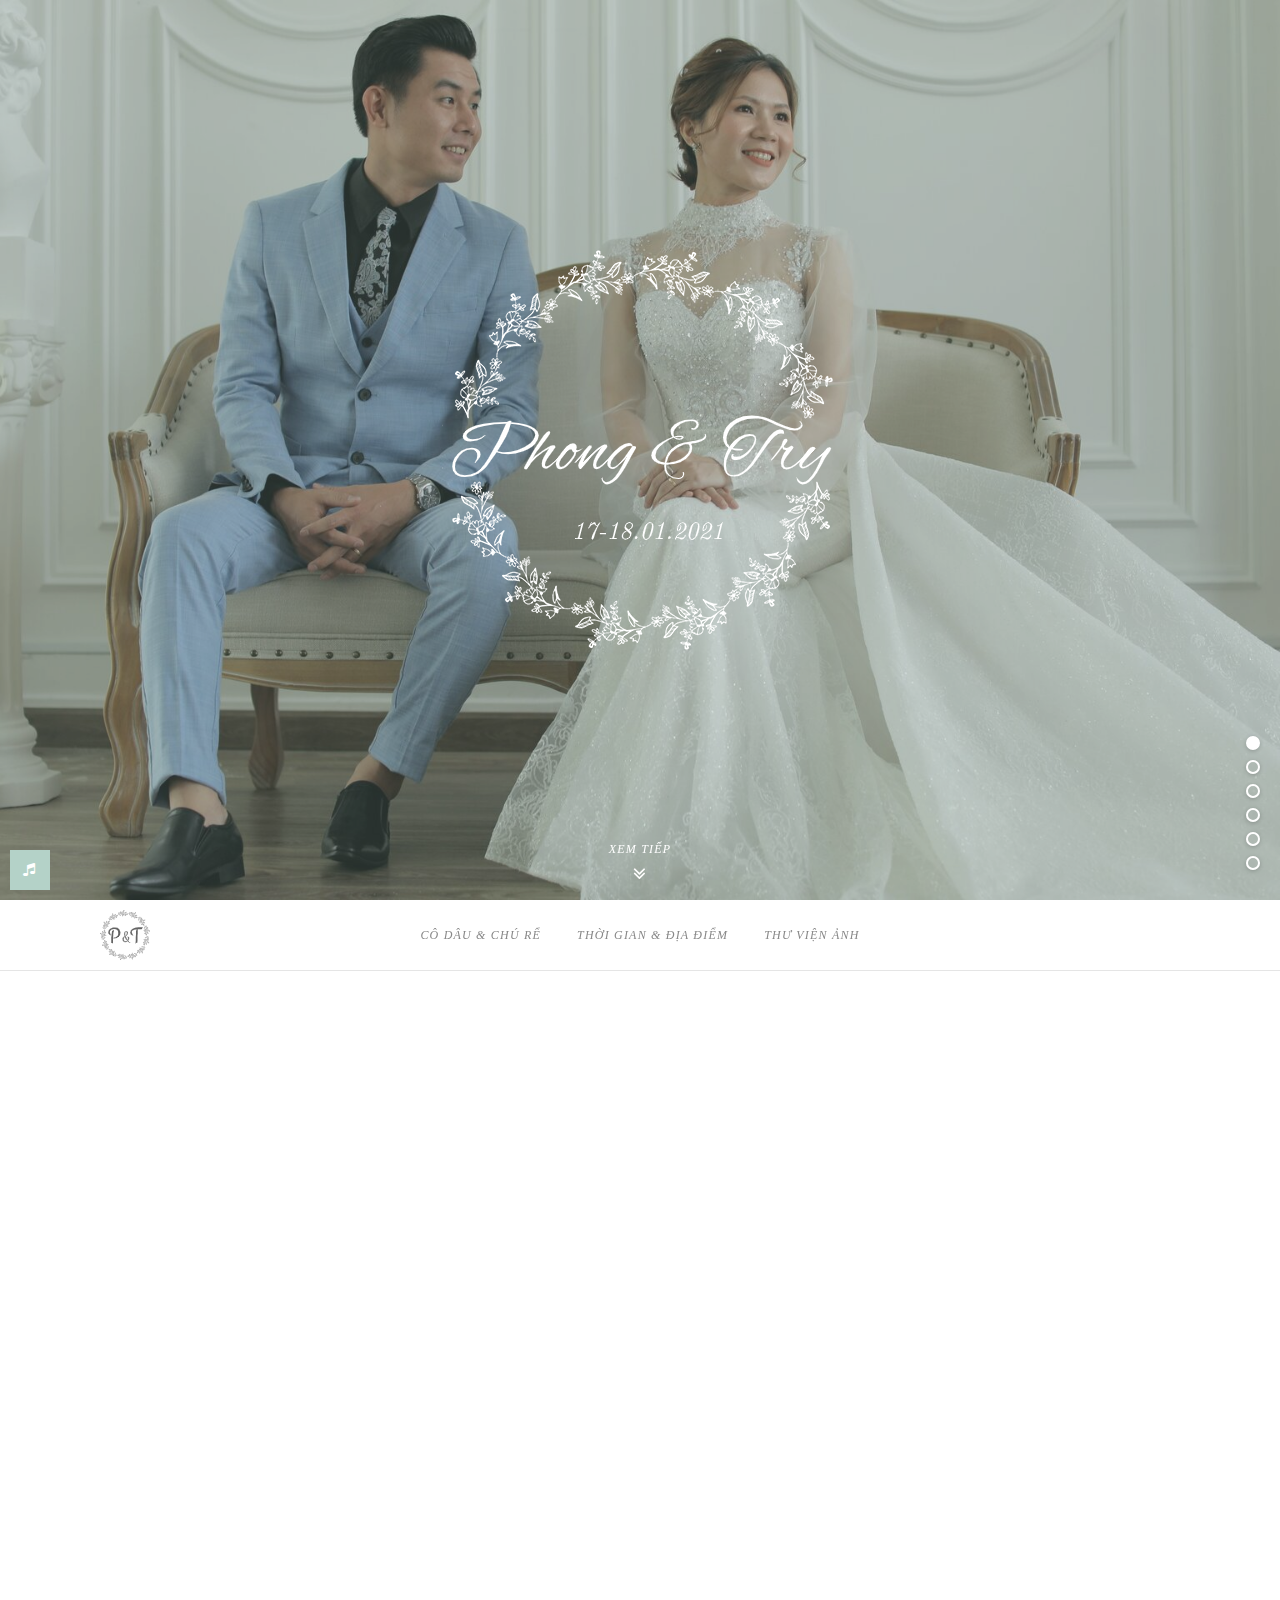
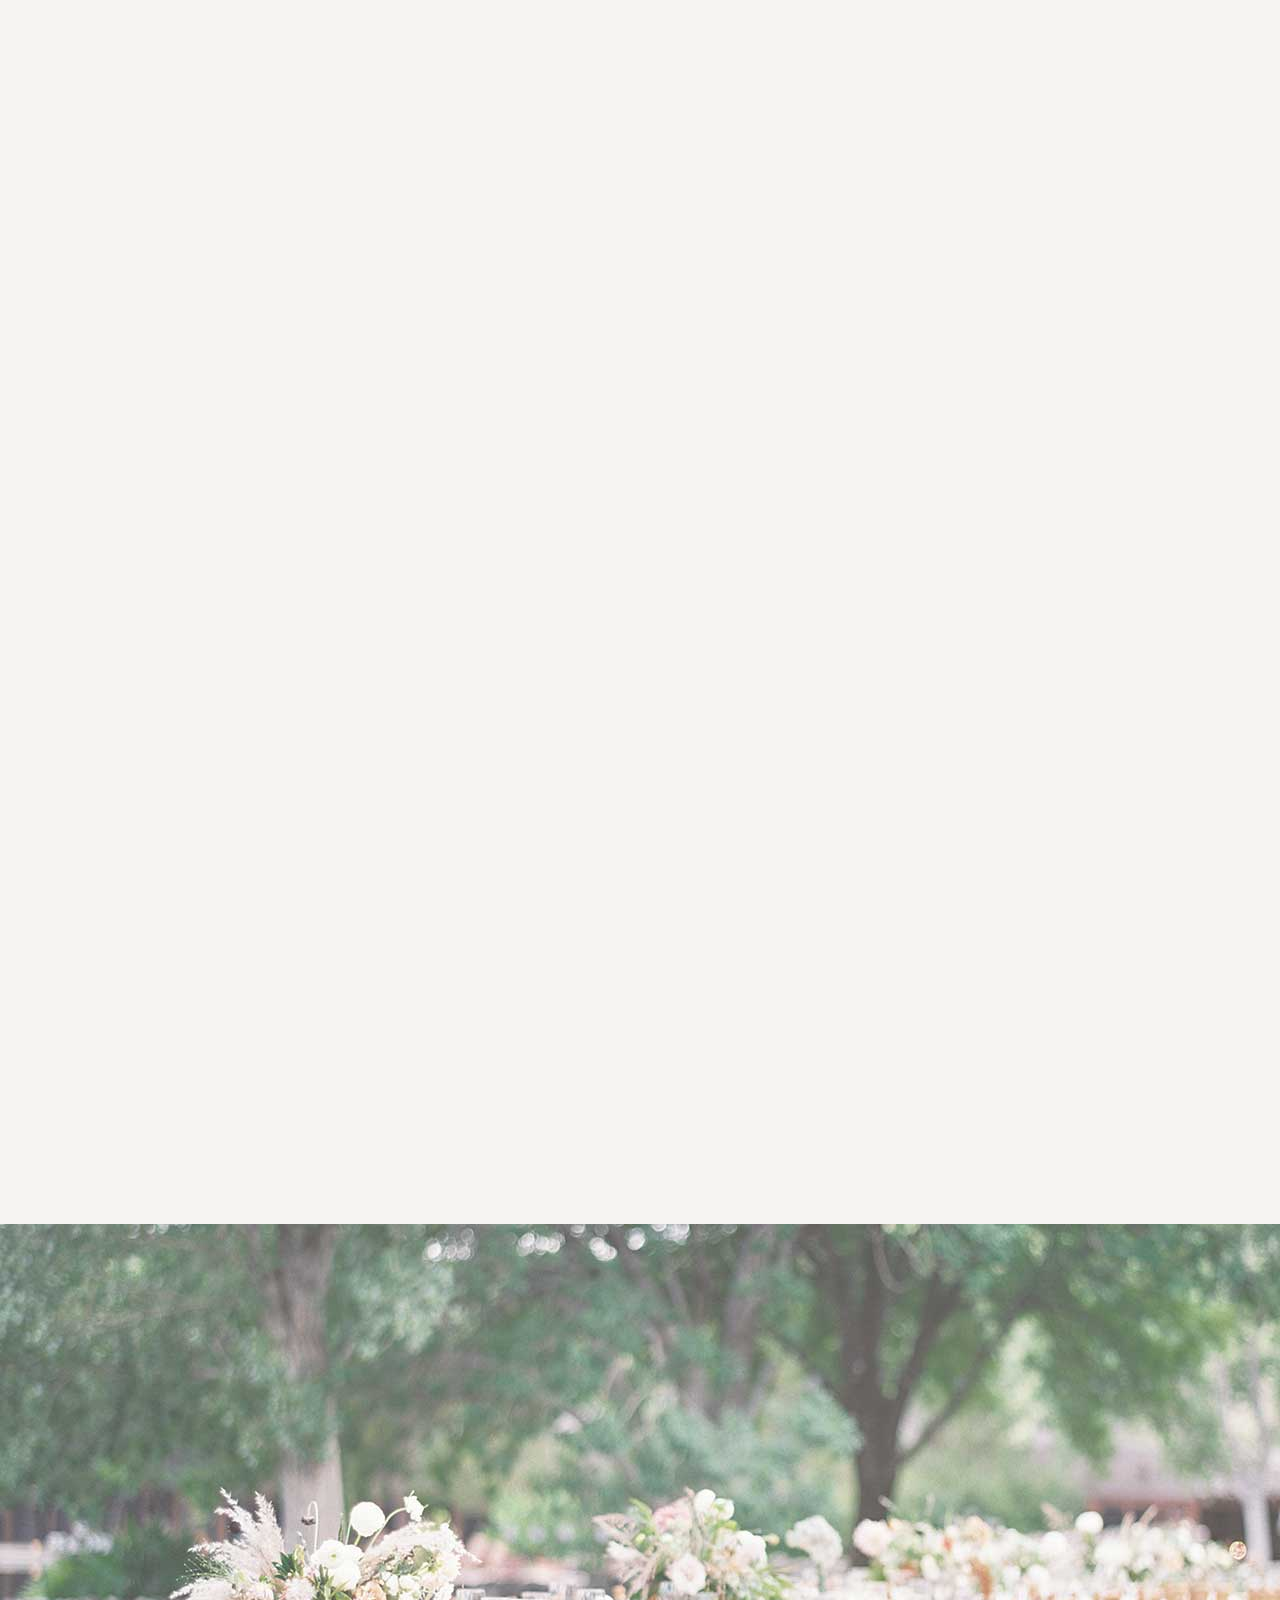
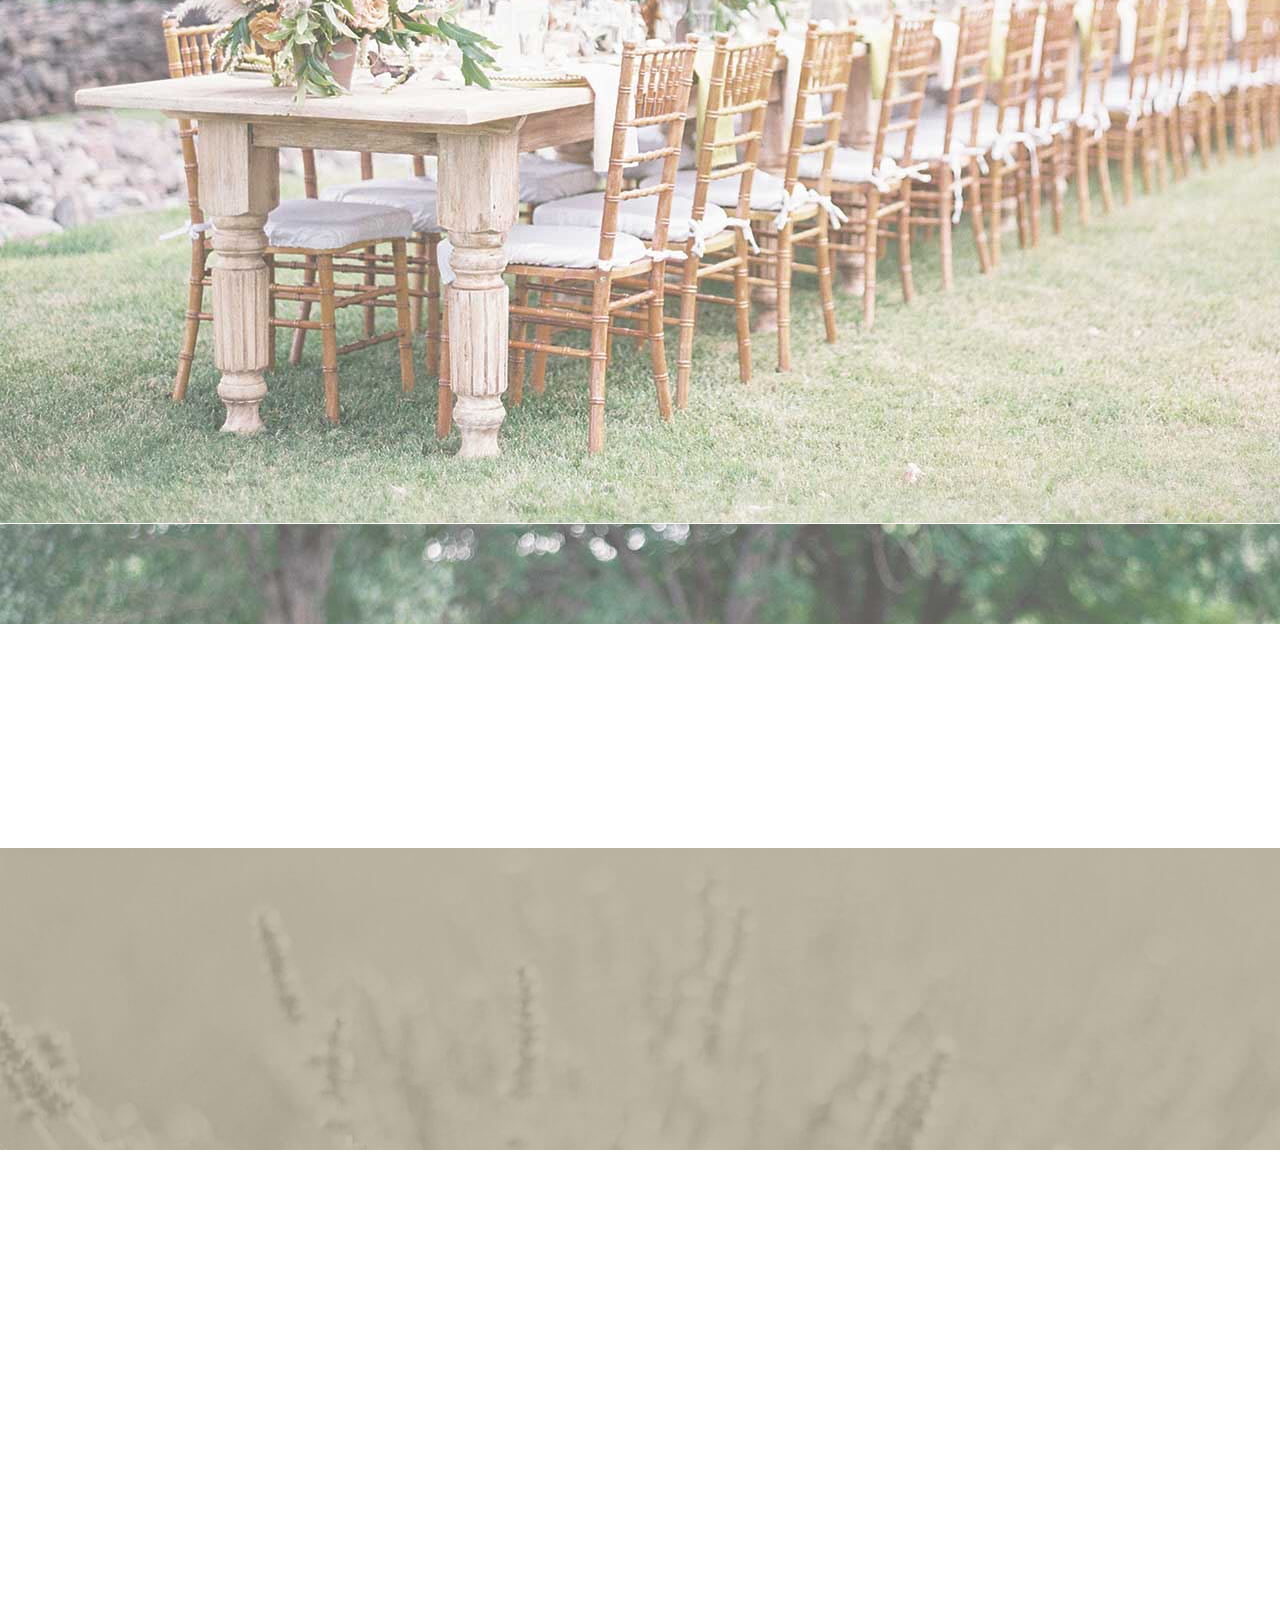
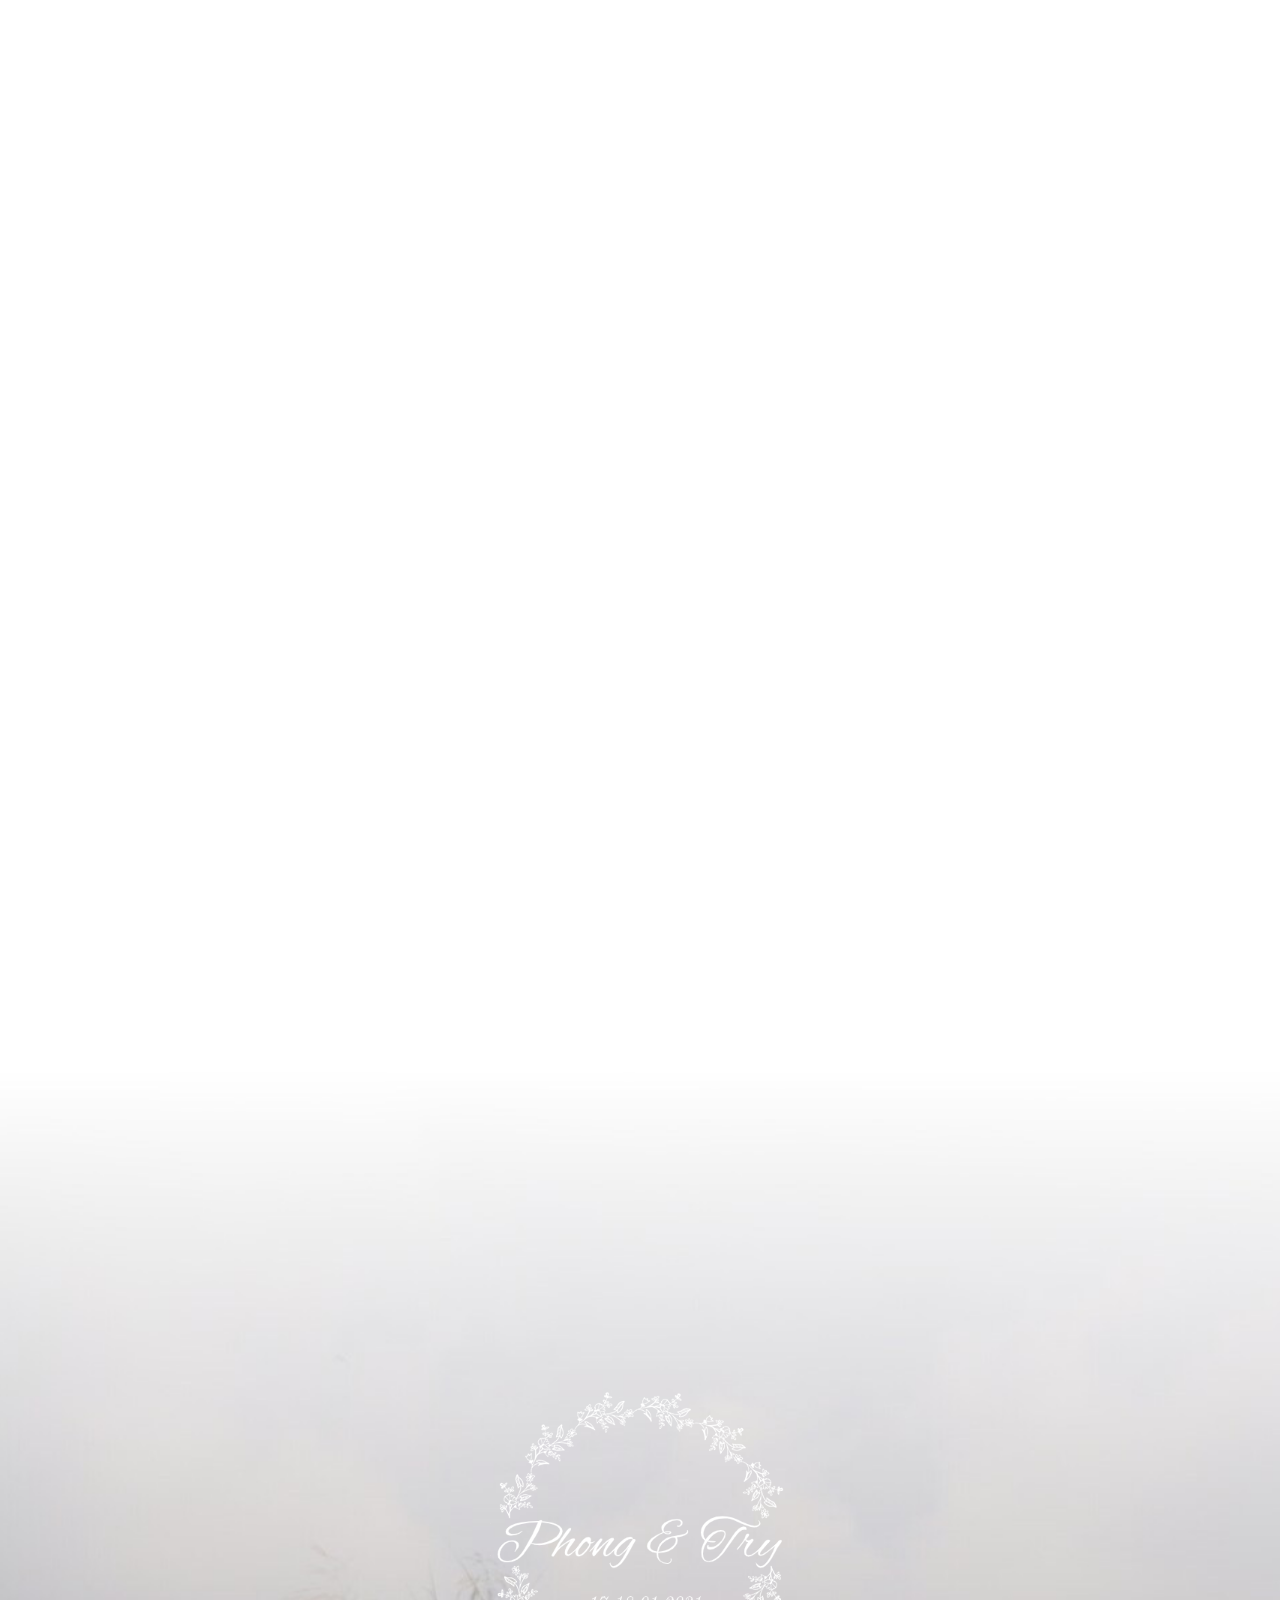
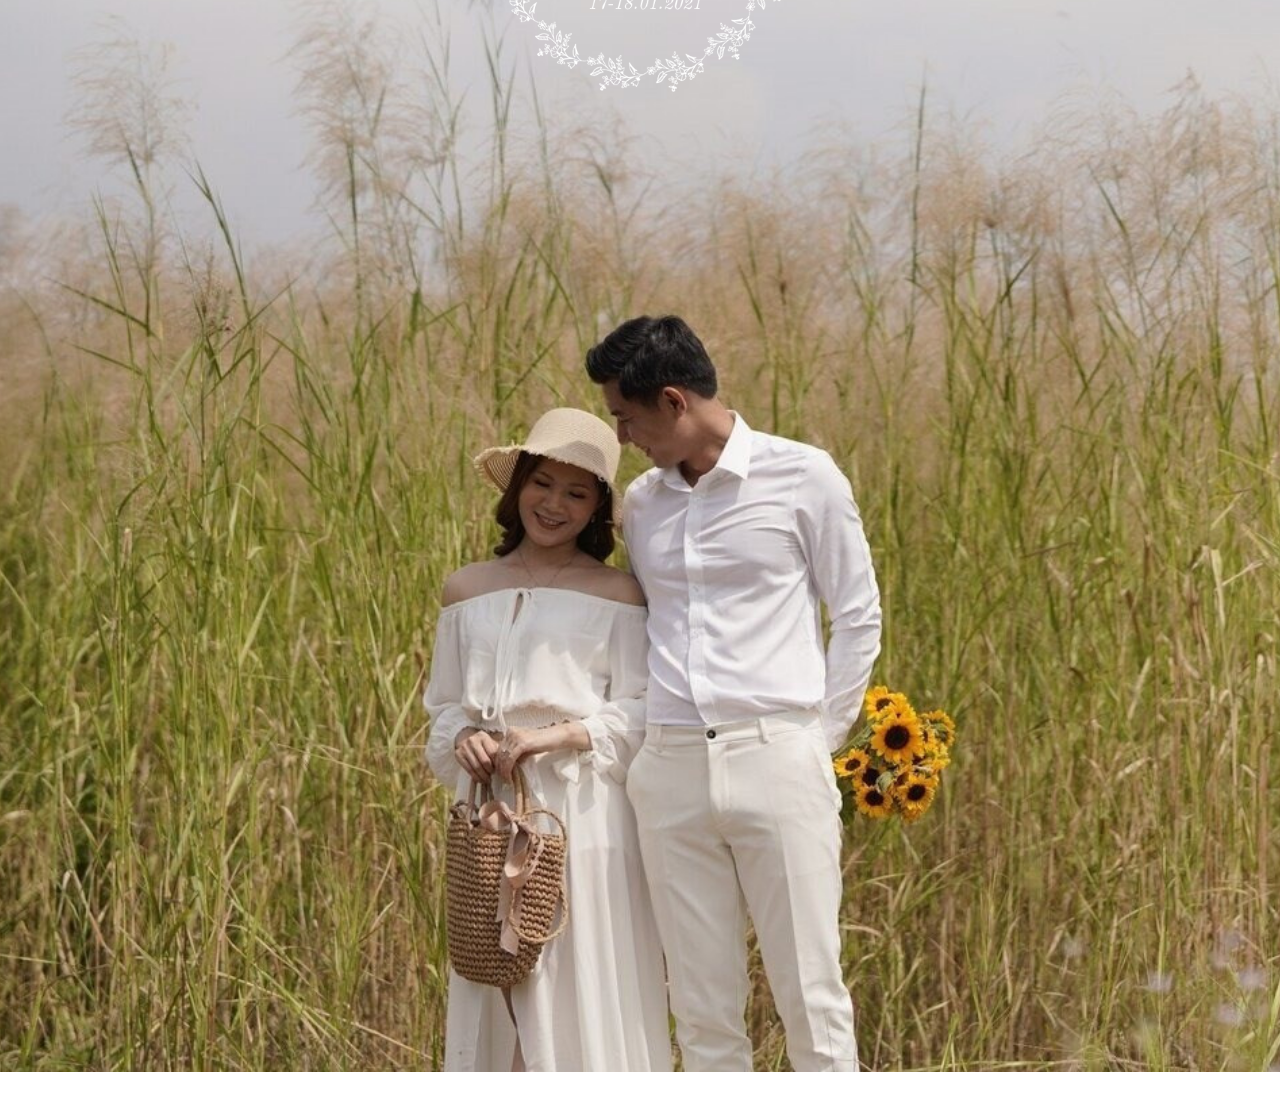
==== commit ca521803: "update" ====
--- a/index.html
+++ b/index.html
@@ -562,7 +562,7 @@
         <header id="masthead" class="header-section site-header header-floating" role="banner">
           <div class="wrapper">
             <h1 class="header-logo site-branding">
-              <a href rel="home"> <img width="50" height="50" src="wp-content/uploads/2015/11/header-logo.png" class="attachment-full size-full" alt="Jack &amp; Rose" /> </a>
+              <a href="/" rel="home"> <img width="50" height="50" src="wp-content/uploads/2015/11/header-logo.png" class="attachment-full size-full" alt="Jack &amp; Rose" /> </a>
             </h1>
             <nav id="site-navigation" class="header-navigation main-navigation clear" role="navigation">
               <button class="header-navigation-toggle menu-toggle toggle"><span class="fa fa-navicon"></span> <span class="screen-reader-text">Primary Menu</span></button>
@@ -574,11 +574,8 @@
                   <li id="menu-item-48" class="anchor-link menu-item menu-item-type-custom menu-item-object-custom current-menu-item current_page_item menu-item-home menu-item-48">
                     <a href="./#events" aria-current="page">Thời Gian &#038; Địa Điểm</a>
                   </li>
-                  <li id="menu-item-50" class="anchor-link menu-item menu-item-type-custom menu-item-object-custom current-menu-item current_page_item menu-item-home menu-item-50">
+                  <li id="menu-item-65" class="anchor-link menu-item menu-item-type-custom menu-item-object-custom current-menu-item current_page_item menu-item-home menu-item-has-children menu-item-65">
                     <a href="./#gallery" aria-current="page">Thư Viện Ảnh</a>
-                  </li>
-                  <li id="menu-item-65" class="anchor-link menu-item menu-item-type-custom menu-item-object-custom current-menu-item current_page_item menu-item-home menu-item-has-children menu-item-65">
-                    <a href="#" aria-current="page">Trọn Bộ ALbum</a>
                     <ul class="sub-menu">
                       <li id="menu-item-41" class="menu-item menu-item-type-post_type menu-item-object-page menu-item-41"><a href="./pre-wedding.html">Dạm Hỏi</a></li>
                       <li id="menu-item-66" class="menu-item menu-item-type-post_type menu-item-object-post menu-item-66"><a href="./wedding-album.html">Album Cưới</a></li>
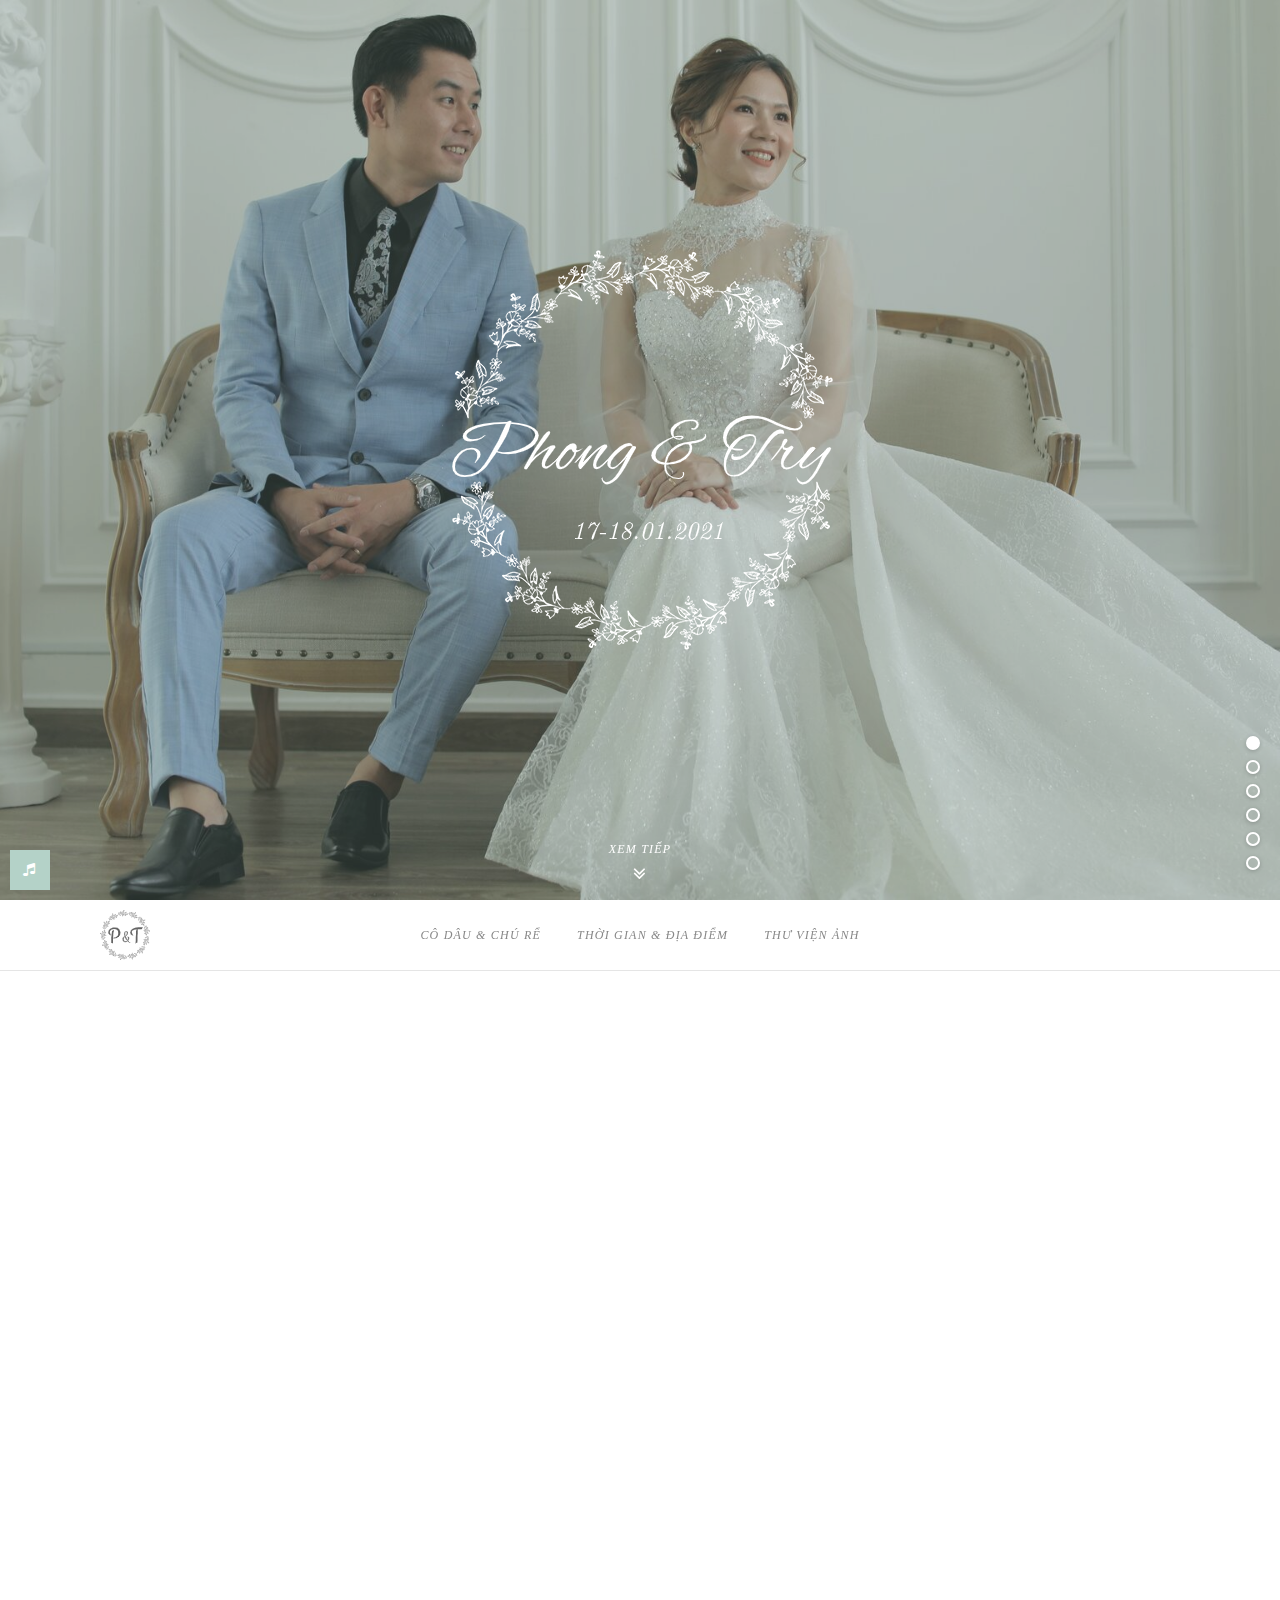
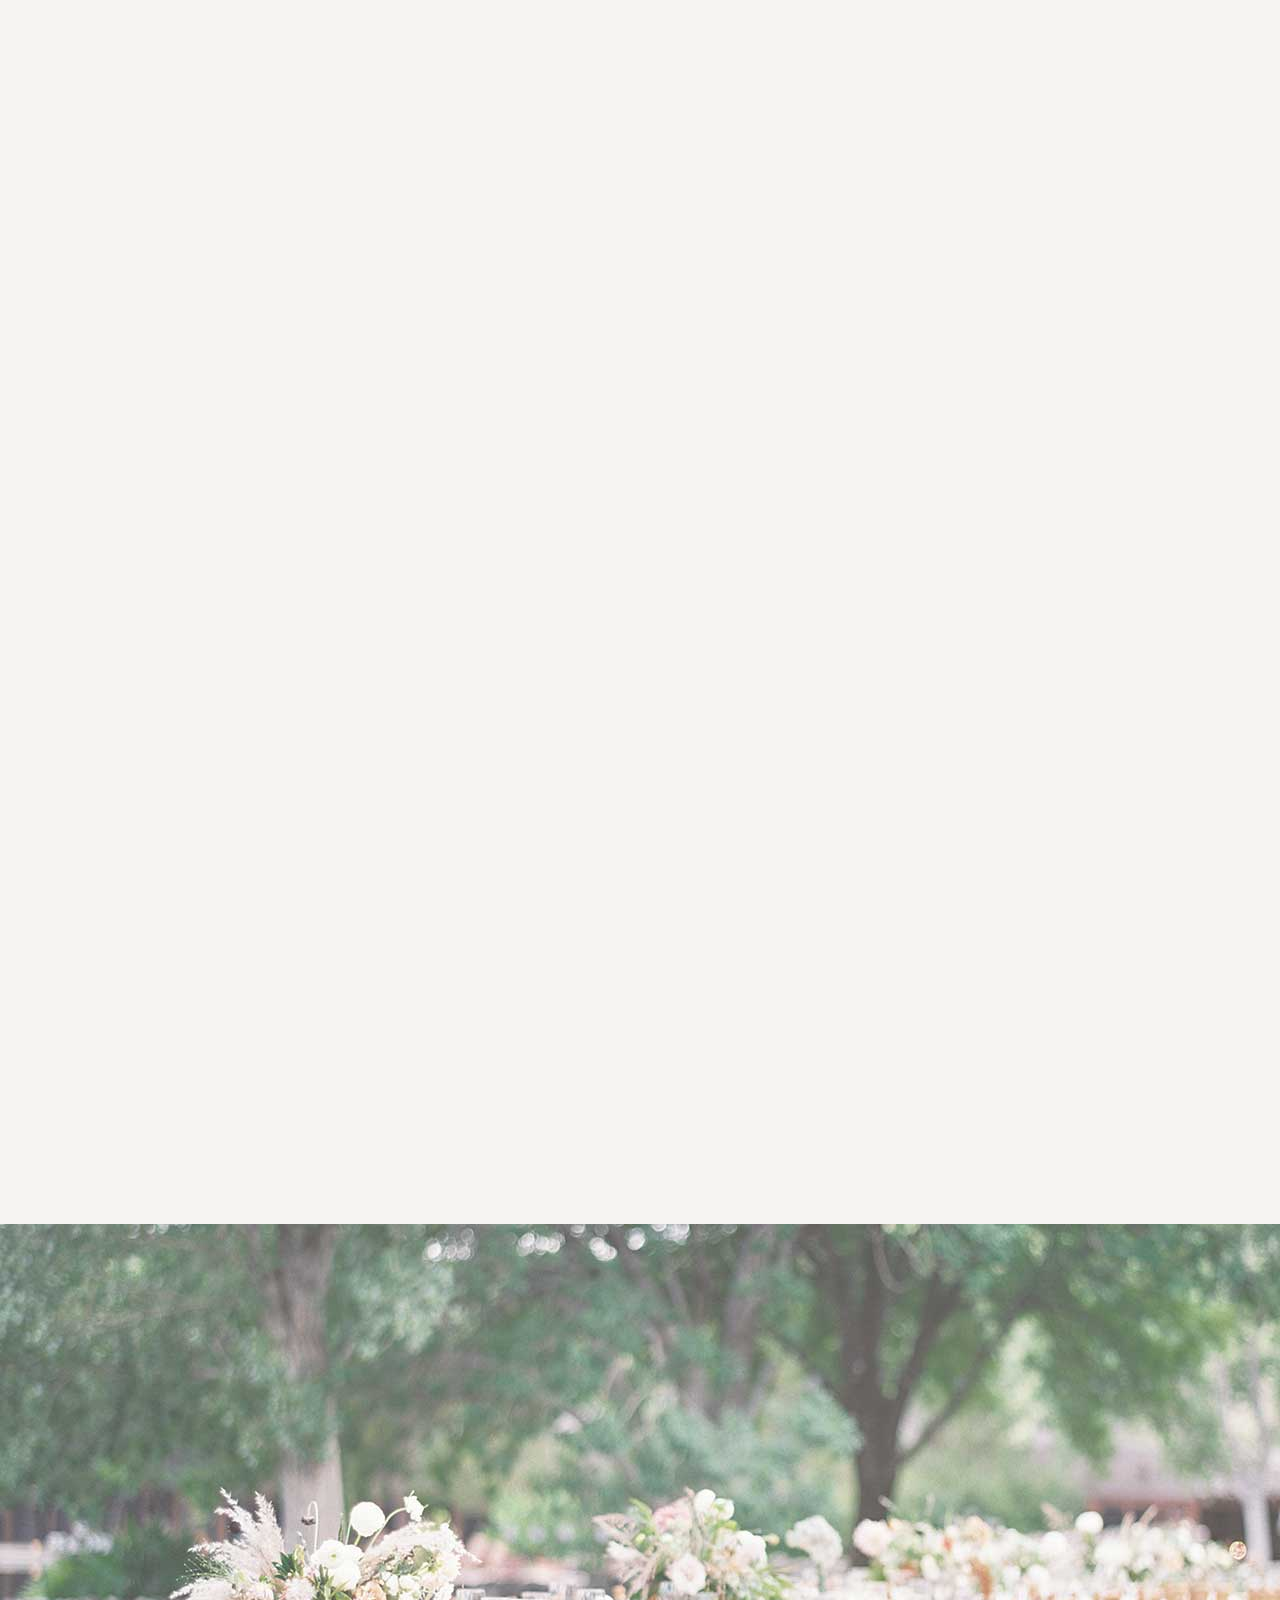
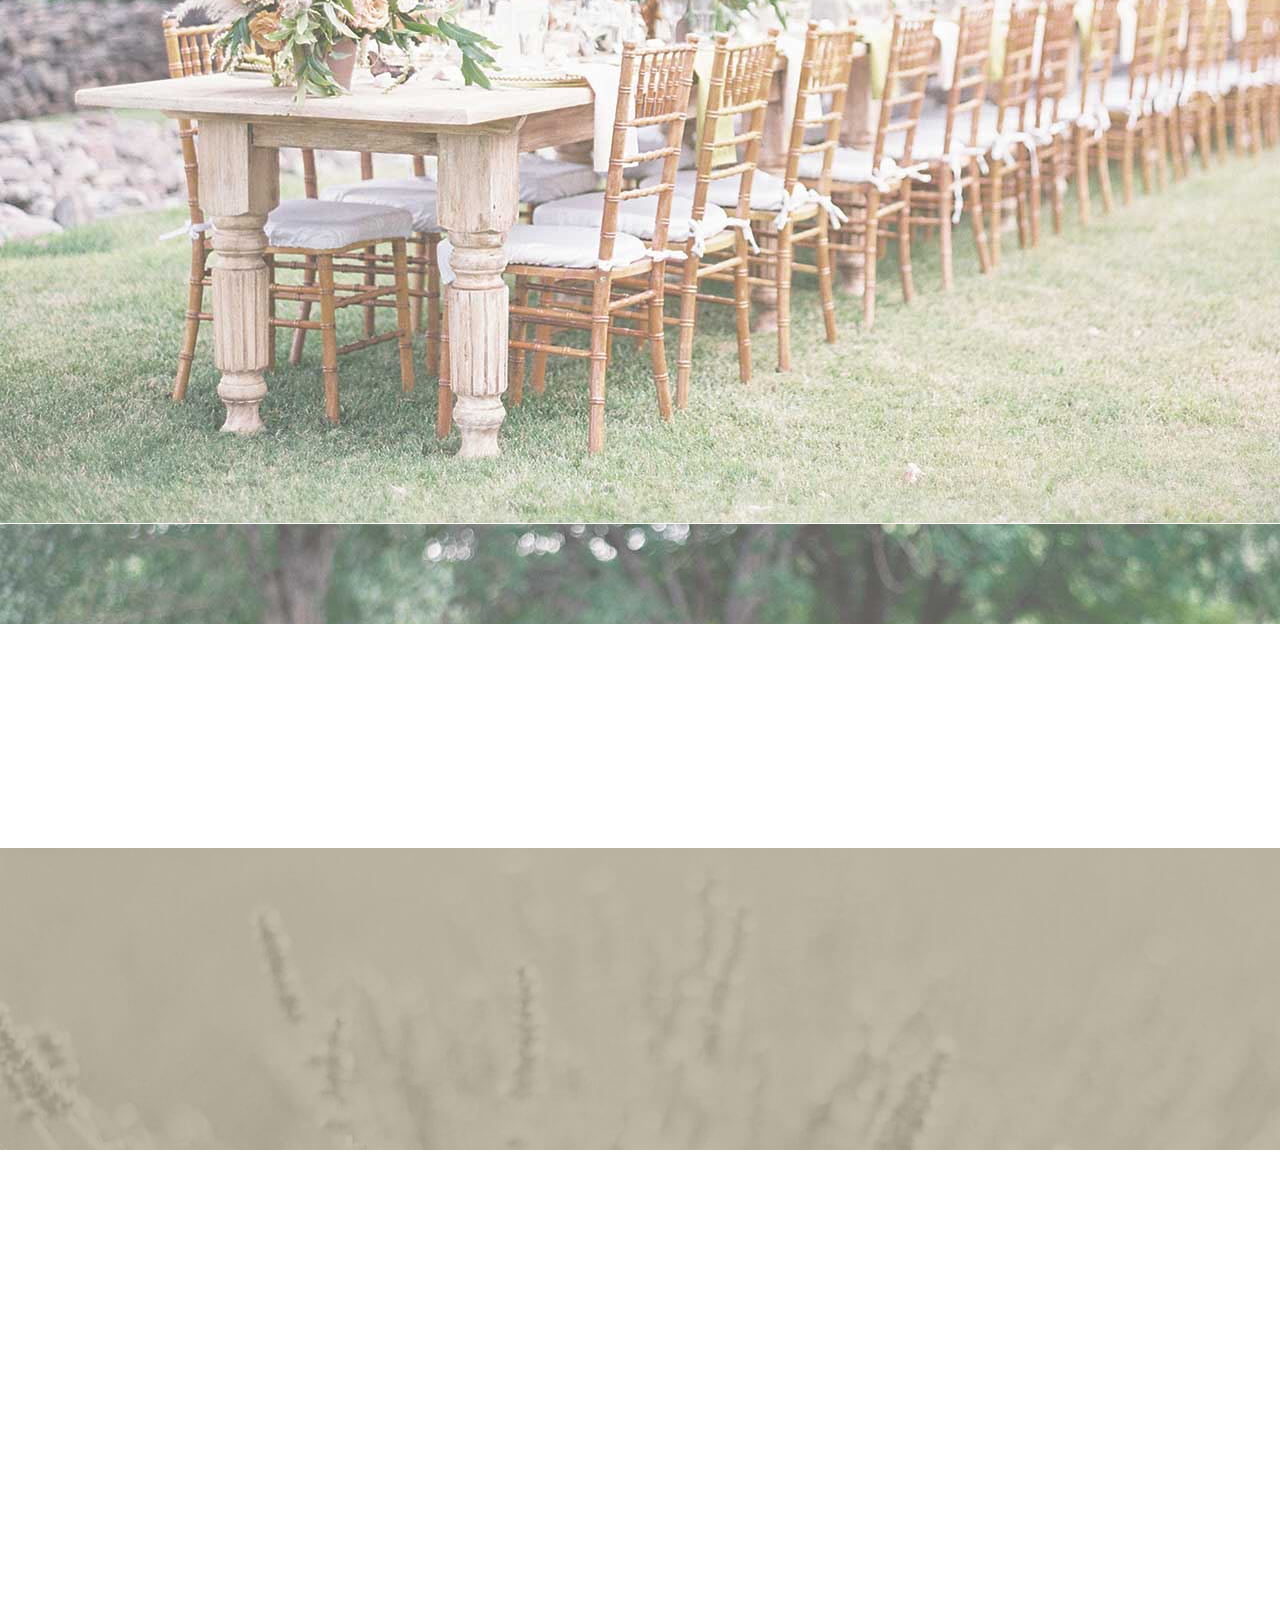
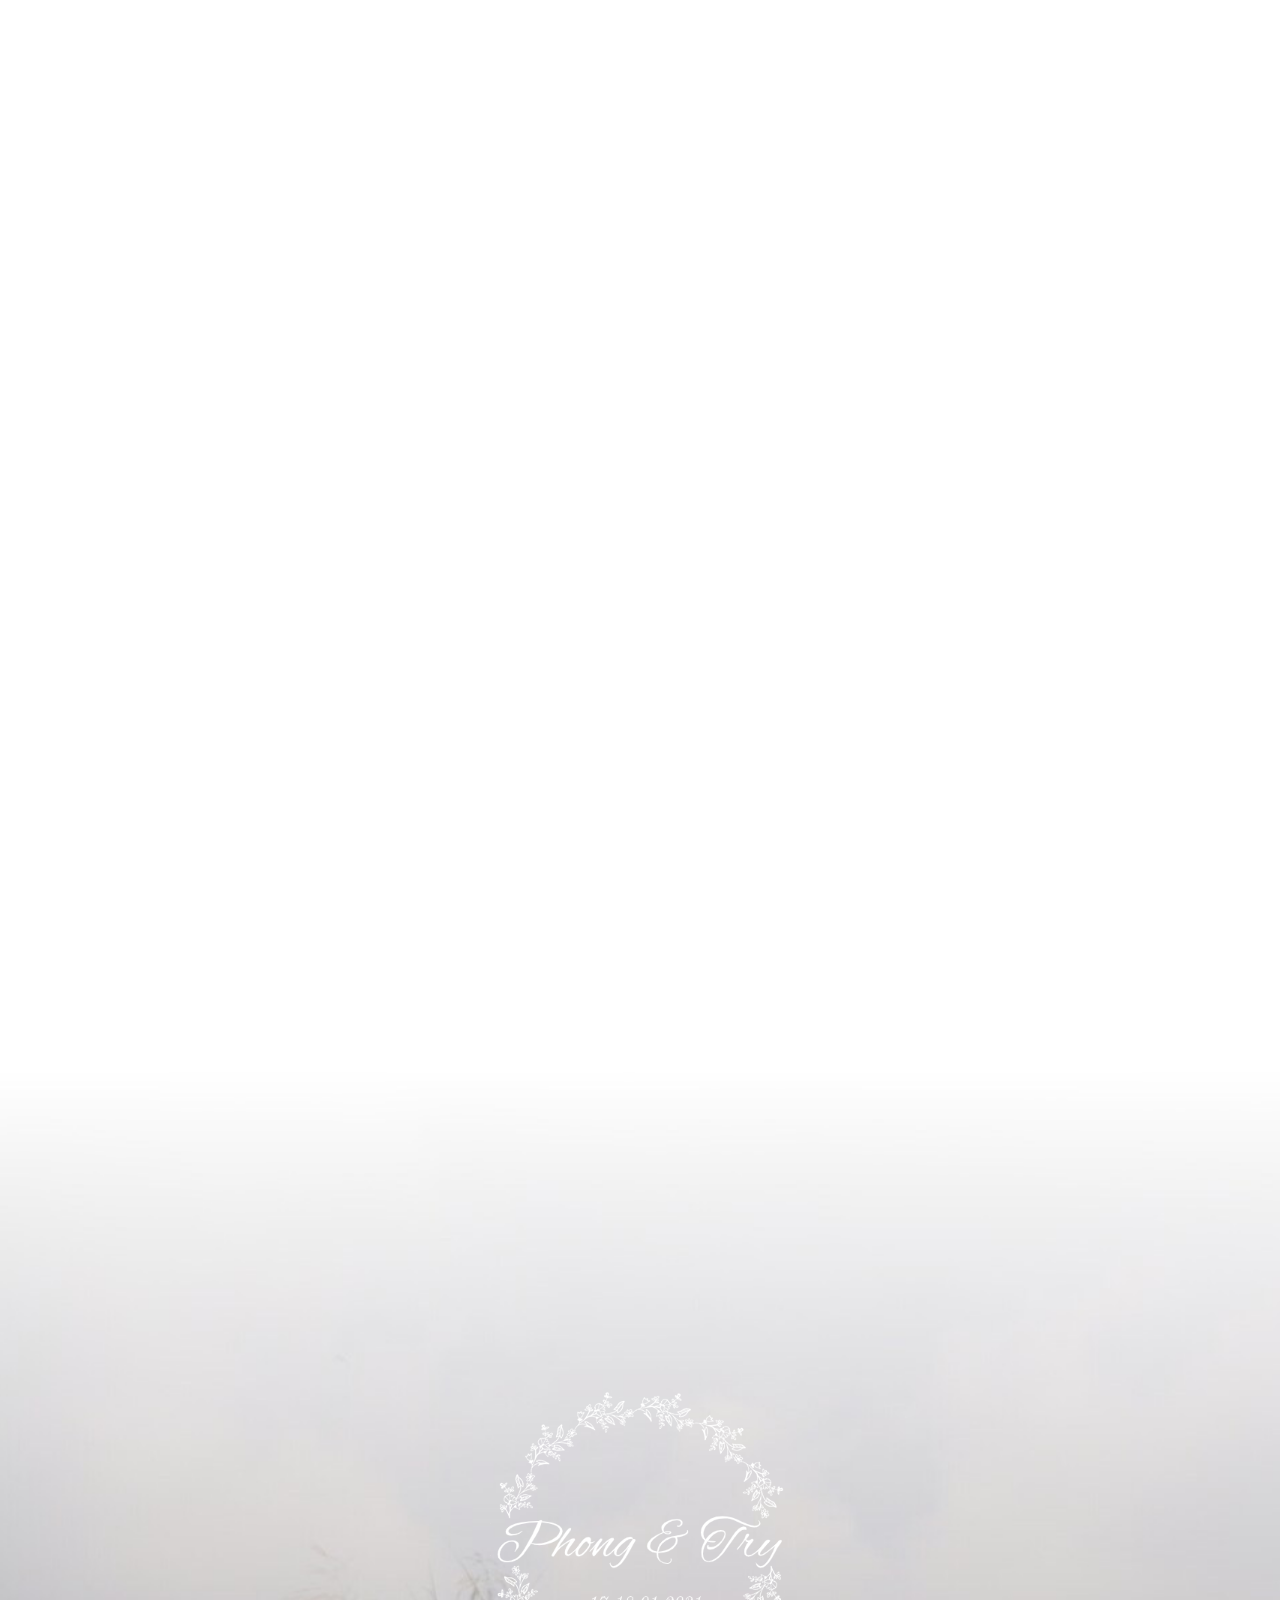
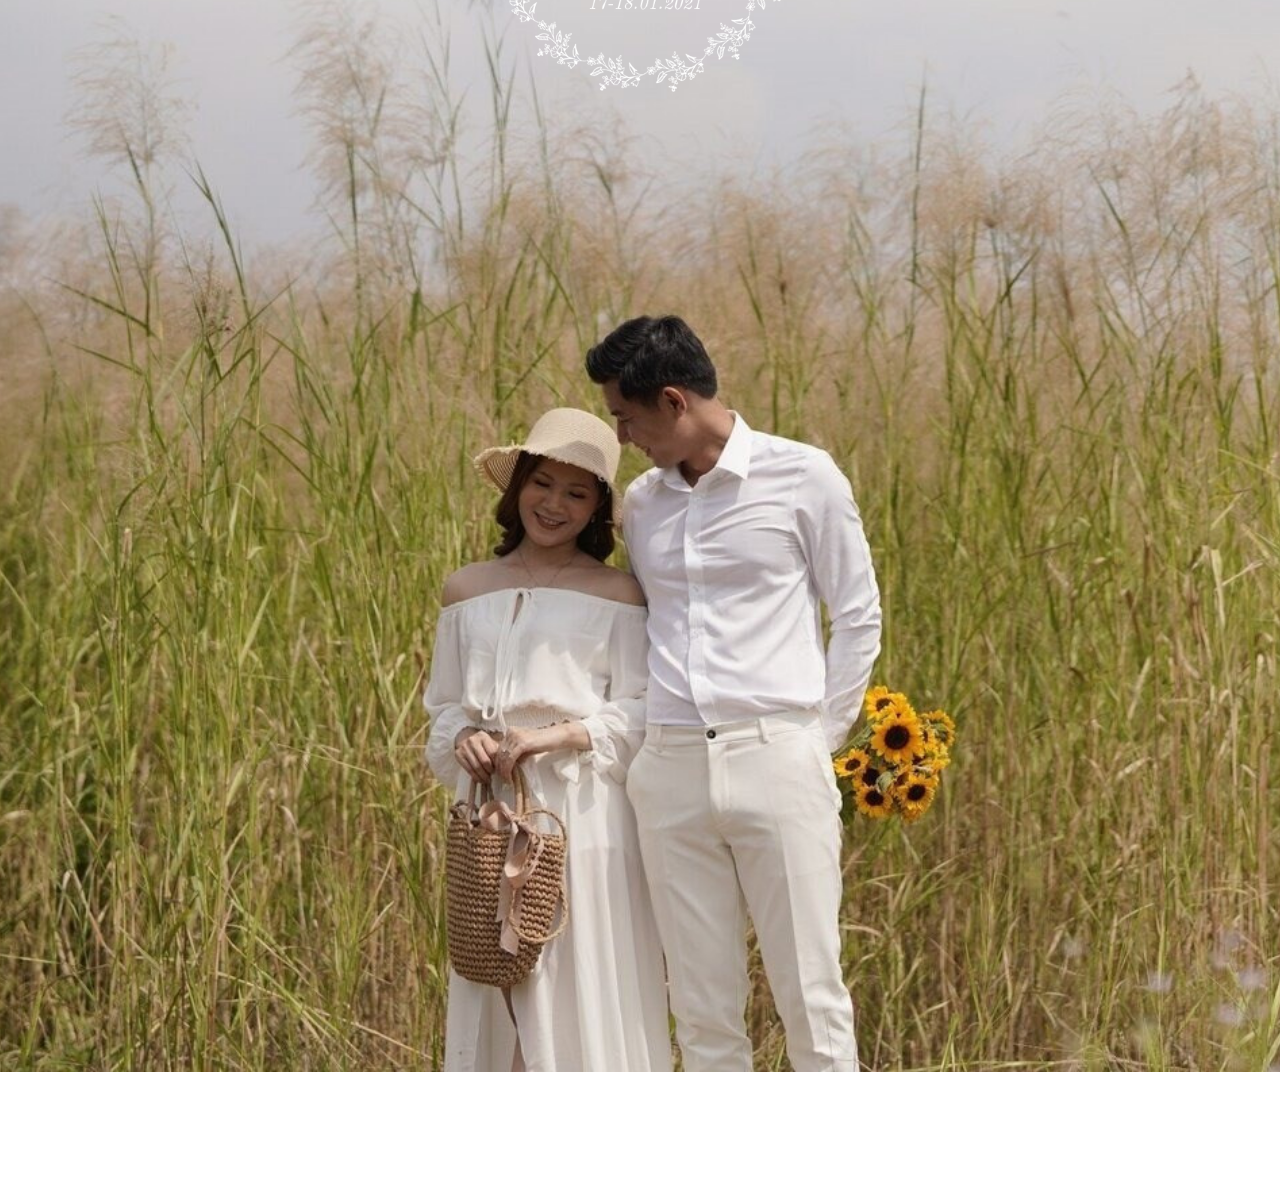
==== commit 49a4a11f: "update" ====
--- a/index.html
+++ b/index.html
@@ -5,7 +5,7 @@
     <meta name="viewport" content="width=device-width, initial-scale=1" />
     <link rel="profile" href="https://gmpg.org/xfn/11" />
     <link media="all" href="wp-content/cache/autoptimize/css/autoptimize_ee0cbc2f6f2b95fc47181beec5c78d64.css" rel="stylesheet" />
-    <title>Quốc Phong - Chây Try</title>
+    <title>Quốc Phong - Châu Try</title>
     <script type="text/javascript">
       paceOptions = {
         target: '#preloader .preloader-content',
@@ -515,7 +515,7 @@
     <script async defer crossorigin="anonymous" src="https://connect.facebook.net/en_US/sdk.js#xfbml=1&version=v9.0&appId=534587933953155&autoLogAppEvents=1" nonce="AQf6TOFD"></script>
     <div id="preloader" class="preloader">
       <div class="wrapper">
-        <div class="preloader-content"><img src="[data-uri]" width="400" height="400" /></div>
+        <div class="preloader-content"><img src="[data-uri]" width="400" height="400" /></div>
       </div>
     </div>
     <div id="page" class="hfeed site">
@@ -577,7 +577,7 @@
                   <li id="menu-item-65" class="anchor-link menu-item menu-item-type-custom menu-item-object-custom current-menu-item current_page_item menu-item-home menu-item-has-children menu-item-65">
                     <a href="./#gallery" aria-current="page">Thư Viện Ảnh</a>
                     <ul class="sub-menu">
-                      <li id="menu-item-41" class="menu-item menu-item-type-post_type menu-item-object-page menu-item-41"><a href="./pre-wedding.html">Dạm Hỏi</a></li>
+                      <li id="menu-item-41" class="menu-item menu-item-type-post_type menu-item-object-page menu-item-41"><a href="./pre-wedding.html">Lễ Sơ Vấn</a></li>
                       <li id="menu-item-66" class="menu-item menu-item-type-post_type menu-item-object-post menu-item-66"><a href="./wedding-album.html">Album Cưới</a></li>
                     </ul>
                   </li>
@@ -951,7 +951,8 @@
       <div id="background-music" class="background-music background-music-bottom-left">
         <button id="background-music-button" class="background-music-toggle toggle"><span class="fa fa-music"></span></button>
         <div class="background-music-embed">
-          <iframe id="soundcloud-iframe" width="100%" height="166" frameborder="no" src="https://w.soundcloud.com/player/?url=https%3A//api.soundcloud.com/tracks/134815445&amp;color=b4d2c8&amp;auto_play=true&amp;hide_related=true&amp;show_comments=false&amp;show_user=true&amp;show_reposts=false"></iframe>
+          <!-- <iframe id="soundcloud-iframe" width="100%" height="166" frameborder="no" src="https://w.soundcloud.com/player/?url=https%3A//api.soundcloud.com/tracks/134815445&amp;color=b4d2c8&amp;auto_play=true&amp;hide_related=true&amp;show_comments=false&amp;show_user=true&amp;show_reposts=false"></iframe> -->
+          <iframe id="soundcloud-iframe" width="100%" height="100" frameborder="no" src="https://w.soundcloud.com/player/?url=https%3A//api.soundcloud.com/tracks/134815445&color=b4d2c8&auto_play=true&hide_related=true&show_comments=false&show_user=false&show_reposts=false&show_teaser=false&visual=false" allow="autoplay"></iframe>
         </div>
       </div>
     </div>
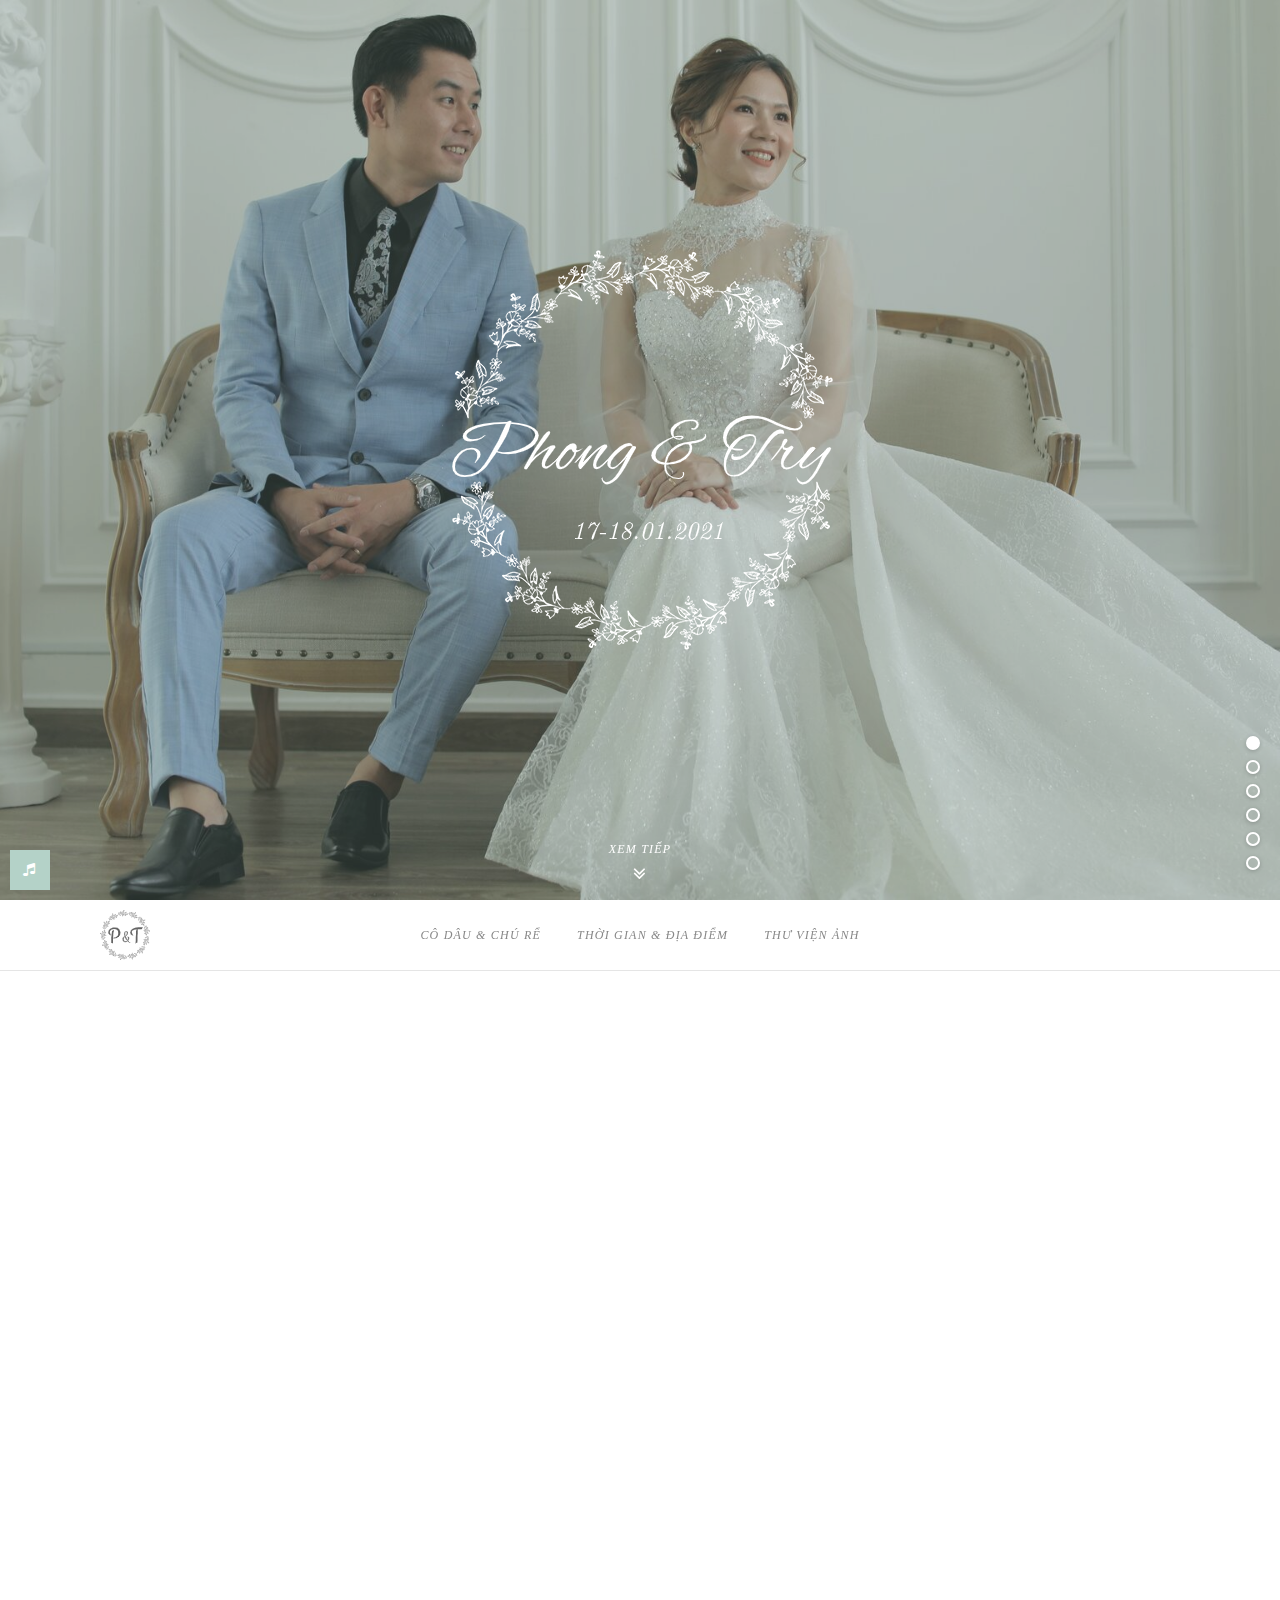
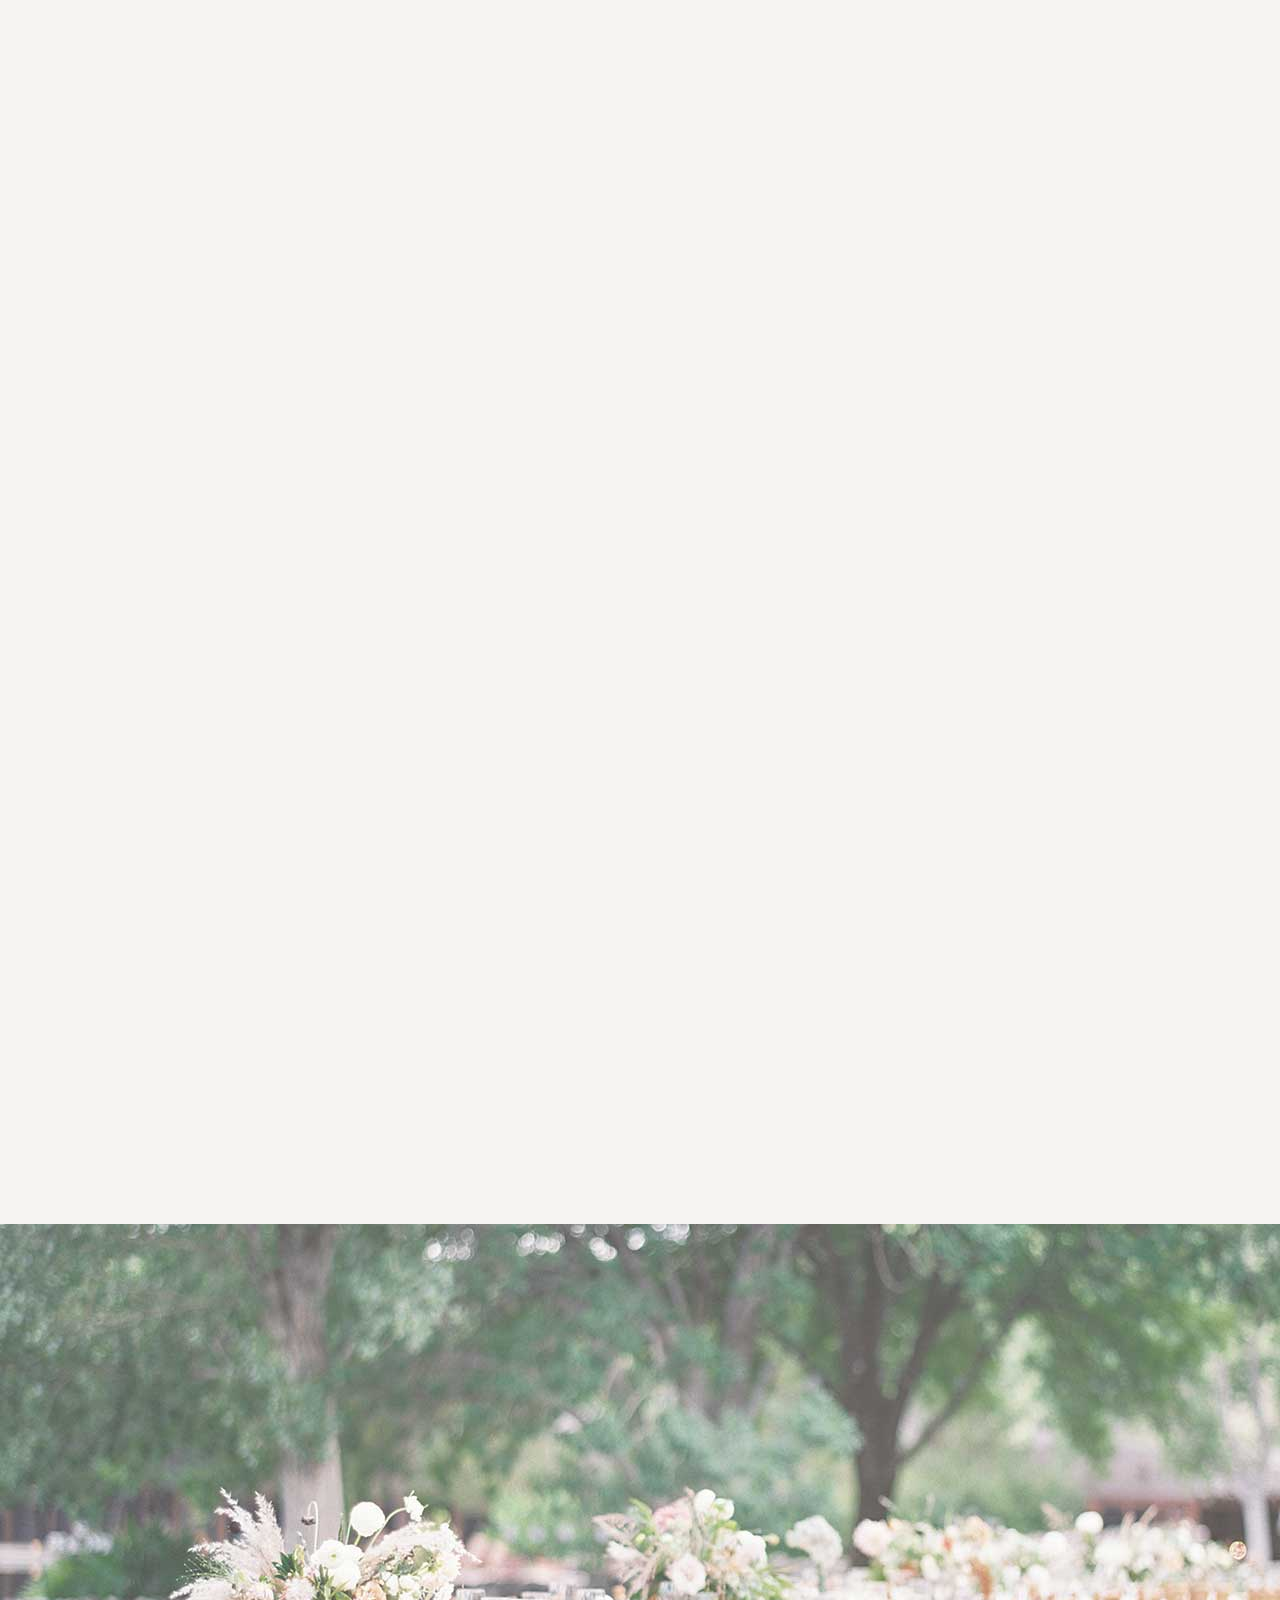
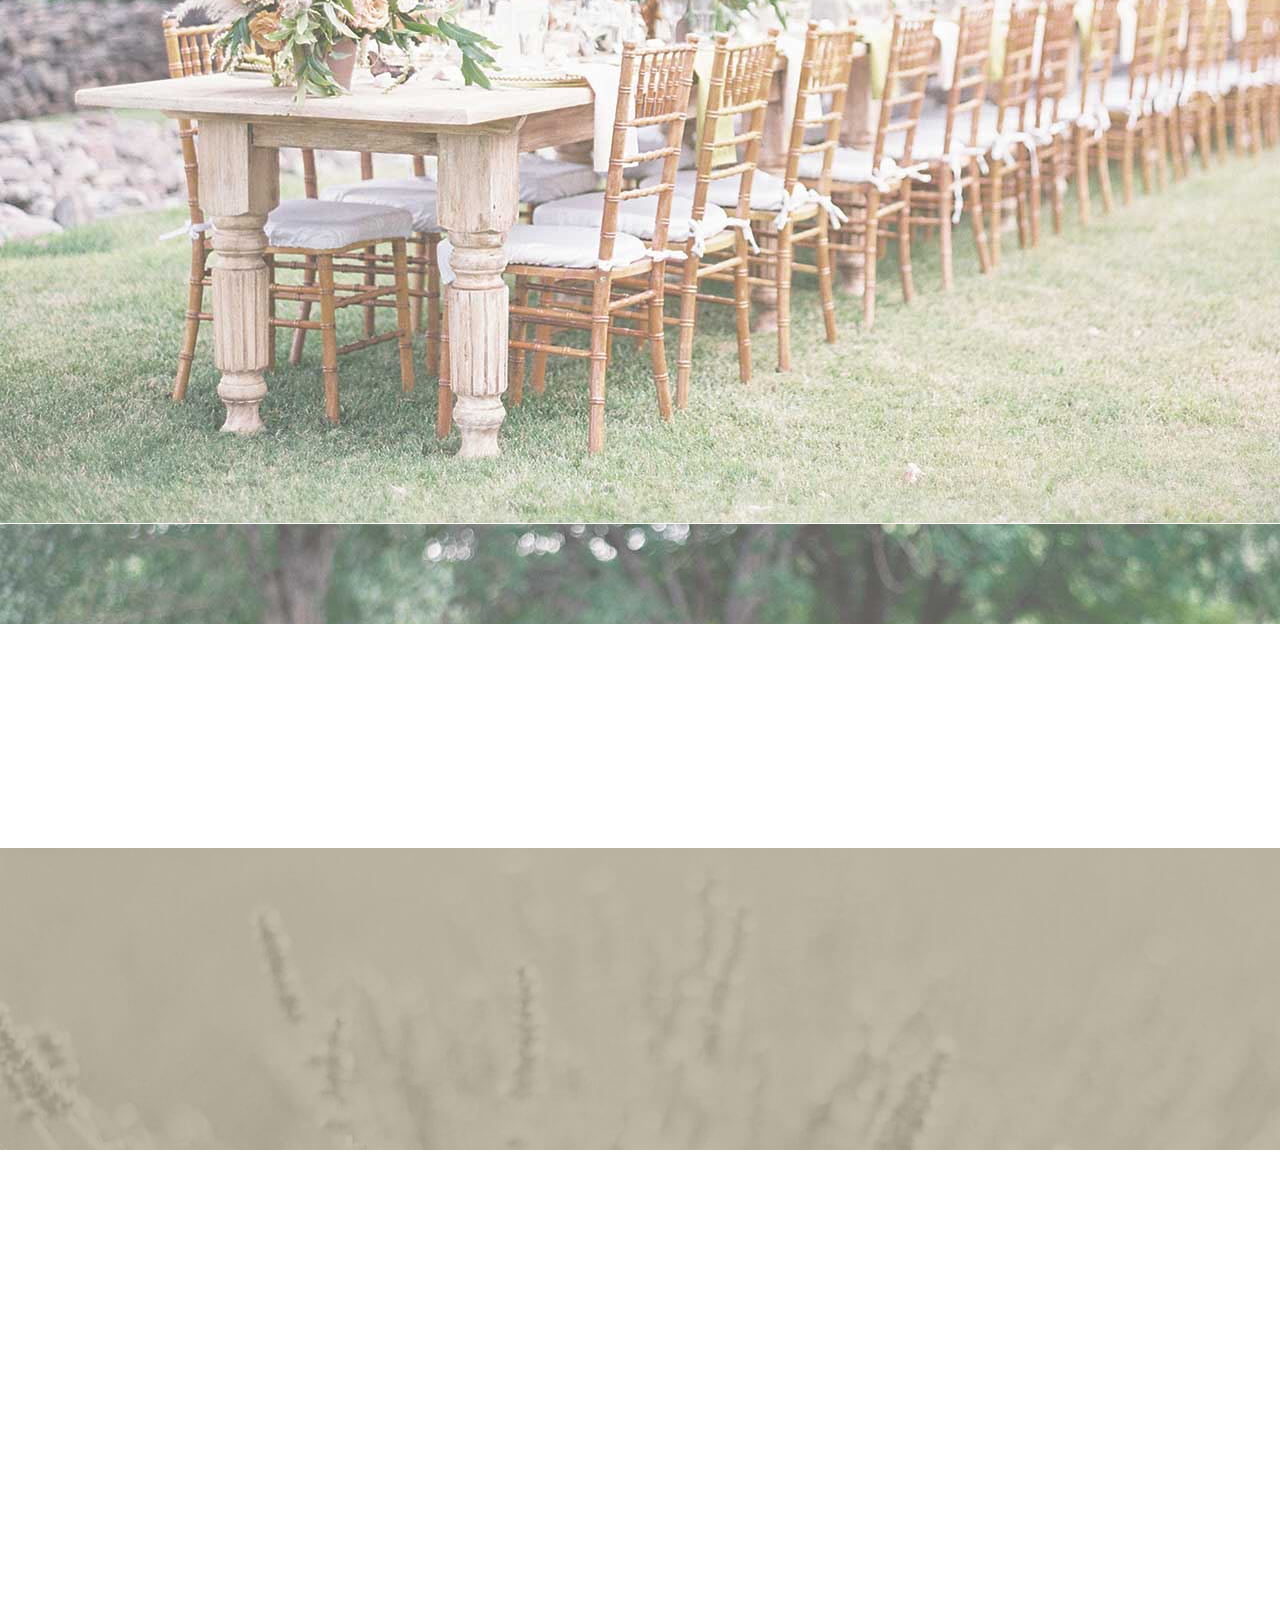
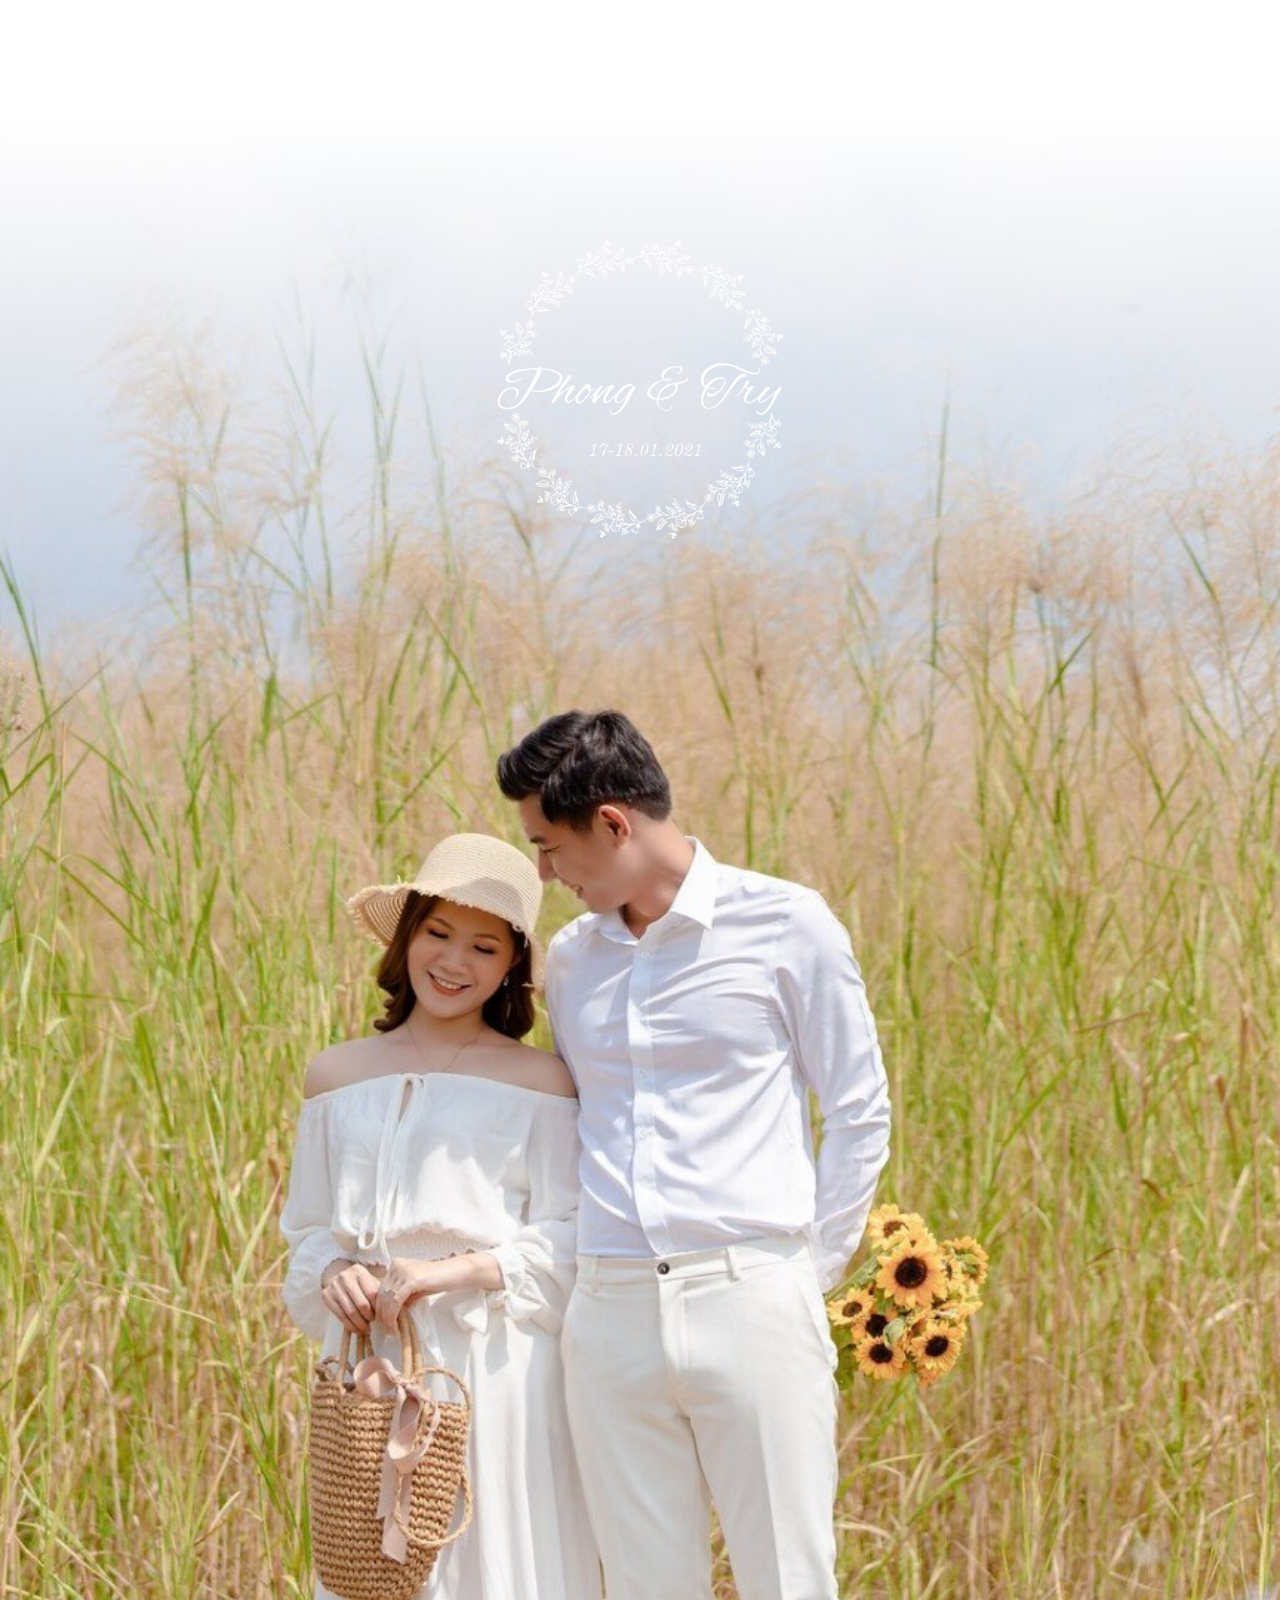
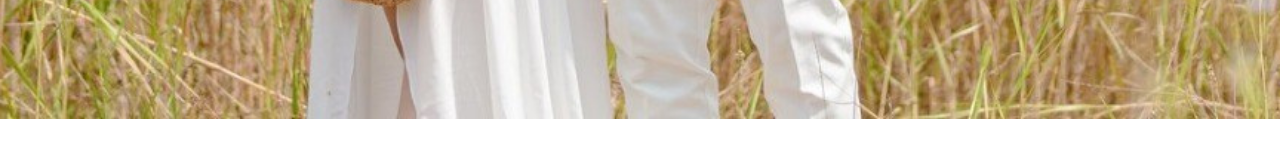
==== commit bffb5d92: "update" ====
--- a/index.html
+++ b/index.html
@@ -53,7 +53,7 @@
       }, 1000);
       setTimeout(function () {
         $('#background-music-button').removeClass('active');
-      }, 10000);
+      }, 6000);
       window._wpemojiSettings = { baseUrl: 'https:\/\/s.w.org\/images\/core\/emoji\/12.0.0-1\/72x72\/', ext: '.png', svgUrl: 'https:\/\/s.w.org\/images\/core\/emoji\/12.0.0-1\/svg\/', svgExt: '.svg', source: { concatemoji: 'https:\/\/quocphong-chautry.com\/wp-includes\/js\/wp-emoji-release.min.js' } };
       /*! This file is auto-generated */
       !(function (e, a, t) {
@@ -507,6 +507,9 @@
         padding-left: 15px;
         margin-right: auto;
         margin-left: auto;
+      }
+      .footer-logo {
+        margin-top: -200px;
       }
     </style>
   </head>
@@ -579,6 +582,7 @@
                     <ul class="sub-menu">
                       <li id="menu-item-41" class="menu-item menu-item-type-post_type menu-item-object-page menu-item-41"><a href="./pre-wedding.html">Lễ Sơ Vấn</a></li>
                       <li id="menu-item-66" class="menu-item menu-item-type-post_type menu-item-object-post menu-item-66"><a href="./wedding-album.html">Album Cưới</a></li>
+                      <li id="menu-item-66" class="menu-item menu-item-type-post_type menu-item-object-post menu-item-66"><a href="./with-friends.html">Thanh Xuân Dữ Dội</a></li>
                     </ul>
                   </li>
                 </ul>
@@ -602,12 +606,12 @@
                               <div class="so-widget-jackrose-sow-couple-intro so-widget-jackrose-sow-couple-intro-default-d75171398898">
                                 <div class="jackrose-sow-couple-intro align-center">
                                   <div class="jackrose-sow-couple-intro-groom">
-                                    <div class="jackrose-sow-couple-intro-photo"><img width="240" height="260" src="wp-content/uploads/2015/11/intro-bride.jpg" class="attachment-full size-full" alt /></div>
+                                    <div class="jackrose-sow-couple-intro-photo"><img width="240" height="260" src="wp-content/uploads/2015/11/intro-bride.png" class="attachment-full size-full" alt /></div>
                                     <div class="jackrose-sow-couple-intro-name typography-heading">Châu Try</div>
                                   </div>
                                   <div class="jackrose-sow-couple-intro-separator"><img width="160" height="100" src="wp-content/uploads/2015/11/intro-separator.png" class="attachment-full size-full" alt /></div>
                                   <div class="jackrose-sow-couple-intro-bride">
-                                    <div class="jackrose-sow-couple-intro-photo"><img width="240" height="260" src="wp-content/uploads/2015/11/intro-groom.jpg" class="attachment-full size-full" alt /></div>
+                                    <div class="jackrose-sow-couple-intro-photo"><img width="240" height="260" src="wp-content/uploads/2015/11/intro-groom.png" class="attachment-full size-full" alt /></div>
                                     <div class="jackrose-sow-couple-intro-name typography-heading">Quốc Phong</div>
                                   </div>
                                 </div>
@@ -667,7 +671,7 @@
                                     <h3 class="jackrose-sow-about-us-grid-item-name typography-heading">Trương Thị Châu Try</h3>
                                     <div class="jackrose-sow-about-us-grid-item-content"><p>Một em gái miền tây ngây thơ vô số tội, ăn hành của chàng lâu năm và thương chàng như điếu đổ.</p></div>
                                     <div class="jackrose-sow-about-us-grid-item-links">
-                                      <a target="_blank" href="https://www.facebook.com/phong.quocphong"> <span class="fa fa-facebook"></span> <span class="screen-reader-text">facebook</span> </a>
+                                      <a target="_blank" href="https://www.facebook.com/chautry.truong.9"> <span class="fa fa-facebook"></span> <span class="screen-reader-text">facebook</span> </a>
                                       <!-- <a href="#"> <span class="fa fa-twitter"></span> <span class="screen-reader-text">twitter</span> </a>
                                       <a href="#"> <span class="fa fa-instagram"></span> <span class="screen-reader-text">instagram</span> </a>
                                       <a href="#"> <span class="fa fa-linkedin"></span> <span class="screen-reader-text">linkedin</span> </a> -->
@@ -680,7 +684,7 @@
                                     <h3 class="jackrose-sow-about-us-grid-item-name typography-heading">Phòng Xuân Quốc Phong</h3>
                                     <div class="jackrose-sow-about-us-grid-item-content"><p>Một chàng trai hào hoa phong nhã, anh tuấn tiêu sái, phong độ ngời ngời, anh là hoá thân của cái dẹp, là chuẩn mực của mọi chuẩn mực, 1 lời anh nói ra luôn luôn là rằng chắc như đinh đóng cột.</p></div>
                                     <div class="jackrose-sow-about-us-grid-item-links">
-                                      <a target="_blank" href="https://www.facebook.com/chautry.truong.9"> <span class="fa fa-facebook"></span> <span class="screen-reader-text">facebook</span> </a>
+                                      <a target="_blank" href="https://www.facebook.com/phong.quocphong"> <span class="fa fa-facebook"></span> <span class="screen-reader-text">facebook</span> </a>
                                       <!-- <a href="#"> <span class="fa fa-twitter"></span> <span class="screen-reader-text">twitter</span> </a> -->
                                       <a href="https://www.instagram.com/phongxuanquocp/"> <span class="fa fa-instagram"></span> <span class="screen-reader-text">instagram</span> </a>
                                       <!-- <a href="#"> <span class="fa fa-linkedin"></span> <span class="screen-reader-text">linkedin</span> </a> -->
@@ -870,8 +874,107 @@
                             <div class="jackrose-animation-fade-in-up panel-widget-style panel-widget-style-for-7-9-0-1">
                               <div class="so-widget-jackrose-sow-gallery-grid so-widget-jackrose-sow-gallery-grid-default-d75171398898">
                                 <div class="jackrose-sow-gallery-grid">
-                                  <div class="jackrose-sow-gallery-grid-filters"><a href="#" class="jackrose-sow-gallery-grid-filter active" data-filter="*">All photos</a> <a href="#" class="jackrose-sow-gallery-grid-filter" data-filter=".jackrose-sow-engagement">Engagement</a> <a href="#" class="jackrose-sow-gallery-grid-filter" data-filter=".jackrose-sow-pre-wedding">Pre-Wedding</a> <a href="#" class="jackrose-sow-gallery-grid-filter" data-filter=".jackrose-sow-withfriends">With Friends</a></div>
+                                  <div class="jackrose-sow-gallery-grid-filters">
+                                    <a href="#" class="jackrose-sow-gallery-grid-filter active" data-filter="*">Tất Cả</a>
+                                    <a href="#" class="jackrose-sow-gallery-grid-filter" data-filter=".jackrose-sow-pre-wedding">Lễ Sơ Vấn</a>
+                                    <a href="#" class="jackrose-sow-gallery-grid-filter" data-filter=".jackrose-sow-engagement">Album Cưới</a>
+                                    <a href="#" class="jackrose-sow-gallery-grid-filter" data-filter=".jackrose-sow-withfriends">Với Đồng Bọn</a>
+                                  </div>
                                   <div class="jackrose-sow-gallery-grid-items jackrose-sow-gallery-grid-4-columns lightgallery clear">
+                                    <div class="jackrose-sow-gallery-grid-item jackrose-sow-engagement">
+                                      <a href="wp-content/gallery/wedding-album/38.jpg"> <img width="540" height="737" src="wp-content/gallery/wedding-album/38.jpg" class="attachment-grid size-grid" sizes="(max-width: 540px) 100vw, 540px" /></a>
+                                    </div>
+                                    <div class="jackrose-sow-gallery-grid-item jackrose-sow-pre-wedding">
+                                      <a href="wp-content/gallery/prewedding/28.jpg"> <img width="540" height="737" src="wp-content/gallery/prewedding/28.jpg" class="attachment-grid size-grid" sizes="(max-width: 540px) 100vw, 540px" /></a>
+                                    </div>
+                                    <div class="jackrose-sow-gallery-grid-item jackrose-sow-engagement">
+                                      <a href="wp-content/gallery/wedding-album/34.jpg"> <img width="540" height="737" src="wp-content/gallery/wedding-album/34.jpg" class="attachment-grid size-grid" sizes="(max-width: 540px) 100vw, 540px" /></a>
+                                    </div>
+                                    <div class="jackrose-sow-gallery-grid-item jackrose-sow-engagement">
+                                      <a href="wp-content/gallery/wedding-album/47.jpg"> <img width="540" height="737" src="wp-content/gallery/wedding-album/47.jpg" class="attachment-grid size-grid" sizes="(max-width: 540px) 100vw, 540px" /></a>
+                                    </div>
+                                    <div class="jackrose-sow-gallery-grid-item jackrose-sow-pre-wedding">
+                                      <a href="wp-content/gallery/prewedding/27.jpg"> <img width="540" height="737" src="wp-content/gallery/prewedding/27.jpg" class="attachment-grid size-grid" sizes="(max-width: 540px) 100vw, 540px" /></a>
+                                    </div>
+                                    <div class="jackrose-sow-gallery-grid-item jackrose-sow-engagement">
+                                      <a href="wp-content/gallery/wedding-album/39.jpg"> <img width="540" height="737" src="wp-content/gallery/wedding-album/39.jpg" class="attachment-grid size-grid" sizes="(max-width: 540px) 100vw, 540px" /></a>
+                                    </div>
+                                    <div class="jackrose-sow-gallery-grid-item jackrose-sow-withfriends">
+                                      <a href="wp-content/gallery/withfriends/4a.jpg"> <img width="540" height="398" src="wp-content/gallery/withfriends/4a.jpg" class="attachment-grid size-grid" sizes="(max-width: 540px) 100vw, 540px" /></a>
+                                    </div>
+                                    <div class="jackrose-sow-gallery-grid-item jackrose-sow-pre-wedding">
+                                      <a href="wp-content/gallery/prewedding/31.jpg"> <img width="540" height="737" src="wp-content/gallery/prewedding/31.jpg" class="attachment-grid size-grid" sizes="(max-width: 540px) 100vw, 540px" /></a>
+                                    </div>
+                                    <div class="jackrose-sow-gallery-grid-item jackrose-sow-pre-wedding">
+                                      <a href="wp-content/gallery/wedding-album/11.jpg"> <img width="540" height="737" src="wp-content/gallery/wedding-album/11.jpg" class="attachment-grid size-grid" sizes="(max-width: 540px) 100vw, 540px" /></a>
+                                    </div>
+                                    <div class="jackrose-sow-gallery-grid-item jackrose-sow-withfriends">
+                                      <a href="wp-content/gallery/withfriends/3.jpg"> <img width="540" height="737" src="wp-content/gallery/withfriends/3.jpg" class="attachment-grid size-grid" sizes="(max-width: 540px) 100vw, 540px" /></a>
+                                    </div>
+                                    <div class="jackrose-sow-gallery-grid-item jackrose-sow-pre-wedding">
+                                      <a href="wp-content/gallery/prewedding/36.jpg"> <img width="540" height="398" src="wp-content/gallery/prewedding/36.jpg" class="attachment-grid size-grid" sizes="(max-width: 540px) 100vw, 540px" /></a>
+                                    </div>
+                                    <div class="jackrose-sow-gallery-grid-item jackrose-sow-engagement">
+                                      <a href="wp-content/gallery/wedding-album/9.jpg"> <img width="540" height="737" src="wp-content/gallery/wedding-album/9.jpg" class="attachment-grid size-grid" sizes="(max-width: 540px) 100vw, 540px" /></a>
+                                    </div>
+                                    <div class="jackrose-sow-gallery-grid-item jackrose-sow-engagement">
+                                      <a href="wp-content/gallery/wedding-album/29.jpg"> <img width="540" height="737" src="wp-content/gallery/wedding-album/29.jpg" class="attachment-grid size-grid" sizes="(max-width: 540px) 100vw, 540px" /></a>
+                                    </div>
+                                    <div class="jackrose-sow-gallery-grid-item jackrose-sow-pre-wedding">
+                                      <a href="wp-content/gallery/prewedding/33.jpg"> <img width="540" height="737" src="wp-content/gallery/prewedding/33.jpg" class="attachment-grid size-grid" sizes="(max-width: 540px) 100vw, 540px" /></a>
+                                    </div>
+                                    <div class="jackrose-sow-gallery-grid-item jackrose-sow-engagement">
+                                      <a href="wp-content/gallery/wedding-album/23.jpg"> <img width="540" height="737" src="wp-content/gallery/wedding-album/23.jpg" class="attachment-grid size-grid" sizes="(max-width: 540px) 100vw, 540px" /></a>
+                                    </div>
+                                    <div class="jackrose-sow-gallery-grid-item jackrose-sow-engagement">
+                                      <a href="wp-content/gallery/wedding-album/36.jpg"> <img width="540" height="737" src="wp-content/gallery/wedding-album/36.jpg" class="attachment-grid size-grid" sizes="(max-width: 540px) 100vw, 540px" /></a>
+                                    </div>
+                                    <div class="jackrose-sow-gallery-grid-item jackrose-sow-engagement">
+                                      <a href="wp-content/gallery/wedding-album/44.jpg"> <img width="540" height="737" src="wp-content/gallery/wedding-album/44.jpg" class="attachment-grid size-grid" sizes="(max-width: 540px) 100vw, 540px" /></a>
+                                    </div>
+                                    <div class="jackrose-sow-gallery-grid-item jackrose-sow-pre-wedding">
+                                      <a href="wp-content/gallery/prewedding/10.jpg"> <img width="540" height="737" src="wp-content/gallery/prewedding/10.jpg" class="attachment-grid size-grid" sizes="(max-width: 540px) 100vw, 540px" /></a>
+                                    </div>
+                                    <div class="jackrose-sow-gallery-grid-item jackrose-sow-pre-wedding">
+                                      <a href="wp-content/gallery/prewedding/1.jpg"> <img width="540" height="737" src="wp-content/gallery/prewedding/1.jpg" class="attachment-grid size-grid" sizes="(max-width: 540px) 100vw, 540px" /></a>
+                                    </div>
+                                    <div class="jackrose-sow-gallery-grid-item jackrose-sow-pre-wedding">
+                                      <a href="wp-content/gallery/prewedding/29.jpg"> <img width="540" height="737" src="wp-content/gallery/prewedding/29.jpg" class="attachment-grid size-grid" sizes="(max-width: 540px) 100vw, 540px" /></a>
+                                    </div>
+                                    <div class="jackrose-sow-gallery-grid-item jackrose-sow-pre-wedding">
+                                      <a href="wp-content/gallery/prewedding/30.jpg"> <img width="540" height="737" src="wp-content/gallery/prewedding/30.jpg" class="attachment-grid size-grid" sizes="(max-width: 540px) 100vw, 540px" /></a>
+                                    </div>
+                                    <div class="jackrose-sow-gallery-grid-item jackrose-sow-withfriends">
+                                      <a href="wp-content/gallery/withfriends/7.jpg"> <img width="540" height="398" src="wp-content/gallery/withfriends/7.jpg" class="attachment-grid size-grid" sizes="(max-width: 540px) 100vw, 540px" /></a>
+                                    </div>
+                                    <div class="jackrose-sow-gallery-grid-item jackrose-sow-engagement">
+                                      <a href="wp-content/gallery/wedding-album/6.jpg"> <img width="540" height="737" src="wp-content/gallery/wedding-album/6.jpg" class="attachment-grid size-grid" sizes="(max-width: 540px) 100vw, 540px" /></a>
+                                    </div>
+                                    <div class="jackrose-sow-gallery-grid-item jackrose-sow-withfriends">
+                                      <a href="wp-content/gallery/withfriends/17.jpg"> <img width="540" height="398" src="wp-content/gallery/withfriends/17.jpg" class="attachment-grid size-grid" sizes="(max-width: 540px) 100vw, 540px" /></a>
+                                    </div>
+
+                                    <!-- <div class="jackrose-sow-gallery-grid-item jackrose-sow-withfriends">
+                                      <a href="wp-content/uploads/2015/11/gallery7.jpg"> <img width="540" height="398" src="wp-content/uploads/2015/11/gallery7-540x398.jpg" class="attachment-grid size-grid" alt srcset="wp-content/uploads/2015/11/gallery7-540x398.jpg 540w, wp-content/uploads/2015/11/gallery7-300x221.jpg 300w, wp-content/uploads/2015/11/gallery7-768x565.jpg 768w, wp-content/uploads/2015/11/gallery7-1024x754.jpg 1024w, wp-content/uploads/2015/11/gallery7.jpg 1080w" sizes="(max-width: 540px) 100vw, 540px" /> </a>
+                                    </div>
+                                    <div class="jackrose-sow-gallery-grid-item jackrose-sow-pre-wedding">
+                                      <a href="wp-content/uploads/2015/11/gallery3.jpg"> <img width="540" height="737" src="wp-content/uploads/2015/11/gallery3-540x737.jpg" class="attachment-grid size-grid" alt srcset="wp-content/uploads/2015/11/gallery3-540x737.jpg 540w, wp-content/uploads/2015/11/gallery3-220x300.jpg 220w, wp-content/uploads/2015/11/gallery3-768x1048.jpg 768w, wp-content/uploads/2015/11/gallery3-750x1024.jpg 750w, wp-content/uploads/2015/11/gallery3.jpg 1080w" sizes="(max-width: 540px) 100vw, 540px" /> </a>
+                                    </div>
+                                    <div class="jackrose-sow-gallery-grid-item jackrose-sow-engagement">
+                                      <a href="wp-content/uploads/2015/11/gallery6.jpg"> <img width="540" height="398" src="wp-content/uploads/2015/11/gallery6-540x398.jpg" class="attachment-grid size-grid" alt srcset="wp-content/uploads/2015/11/gallery6-540x398.jpg 540w, wp-content/uploads/2015/11/gallery6-300x221.jpg 300w, wp-content/uploads/2015/11/gallery6-768x565.jpg 768w, wp-content/uploads/2015/11/gallery6-1024x754.jpg 1024w, wp-content/uploads/2015/11/gallery6.jpg 1080w" sizes="(max-width: 540px) 100vw, 540px" /> </a>
+                                    </div>
+                                    <div class="jackrose-sow-gallery-grid-item jackrose-sow-withfriends">
+                                      <a href="wp-content/uploads/2015/11/gallery2.jpg"> <img width="540" height="737" src="wp-content/uploads/2015/11/gallery2-540x737.jpg" class="attachment-grid size-grid" alt srcset="wp-content/uploads/2015/11/gallery2-540x737.jpg 540w, wp-content/uploads/2015/11/gallery2-220x300.jpg 220w, wp-content/uploads/2015/11/gallery2-768x1048.jpg 768w, wp-content/uploads/2015/11/gallery2-750x1024.jpg 750w, wp-content/uploads/2015/11/gallery2.jpg 1080w" sizes="(max-width: 540px) 100vw, 540px" /> </a>
+                                    </div>
+                                    <div class="jackrose-sow-gallery-grid-item jackrose-sow-pre-wedding">
+                                      <a href="wp-content/uploads/2015/11/gallery4.jpg"> <img width="540" height="737" src="wp-content/uploads/2015/11/gallery4-540x737.jpg" class="attachment-grid size-grid" alt srcset="wp-content/uploads/2015/11/gallery4-540x737.jpg 540w, wp-content/uploads/2015/11/gallery4-220x300.jpg 220w, wp-content/uploads/2015/11/gallery4-768x1048.jpg 768w, wp-content/uploads/2015/11/gallery4-750x1024.jpg 750w, wp-content/uploads/2015/11/gallery4.jpg 1080w" sizes="(max-width: 540px) 100vw, 540px" /> </a>
+                                    </div>
+                                    <div class="jackrose-sow-gallery-grid-item jackrose-sow-withfriends">
+                                      <a href="wp-content/uploads/2015/11/gallery8.jpg"> <img width="540" height="398" src="wp-content/uploads/2015/11/gallery8-540x398.jpg" class="attachment-grid size-grid" alt srcset="wp-content/uploads/2015/11/gallery8-540x398.jpg 540w, wp-content/uploads/2015/11/gallery8-300x221.jpg 300w, wp-content/uploads/2015/11/gallery8-768x565.jpg 768w, wp-content/uploads/2015/11/gallery8-1024x754.jpg 1024w, wp-content/uploads/2015/11/gallery8.jpg 1080w" sizes="(max-width: 540px) 100vw, 540px" /> </a>
+                                    </div>
+                                    <div class="jackrose-sow-gallery-grid-item jackrose-sow-engagement">
+                                      <a href="wp-content/uploads/2015/11/gallery1.jpg"> <img width="540" height="398" src="wp-content/uploads/2015/11/gallery1-540x398.jpg" class="attachment-grid size-grid" alt srcset="wp-content/uploads/2015/11/gallery1-540x398.jpg 540w, wp-content/uploads/2015/11/gallery1-300x221.jpg 300w, wp-content/uploads/2015/11/gallery1-768x565.jpg 768w, wp-content/uploads/2015/11/gallery1-1024x754.jpg 1024w, wp-content/uploads/2015/11/gallery1.jpg 1080w" sizes="(max-width: 540px) 100vw, 540px" /> </a>
+                                    </div>
                                     <div class="jackrose-sow-gallery-grid-item jackrose-sow-engagement">
                                       <a href="wp-content/uploads/2015/11/gallery5.jpg"> <img width="540" height="737" src="wp-content/uploads/2015/11/gallery5-540x737.jpg" class="attachment-grid size-grid" alt srcset="wp-content/uploads/2015/11/gallery5-540x737.jpg 540w, wp-content/uploads/2015/11/gallery5-220x300.jpg 220w, wp-content/uploads/2015/11/gallery5-768x1048.jpg 768w, wp-content/uploads/2015/11/gallery5-750x1024.jpg 750w, wp-content/uploads/2015/11/gallery5.jpg 1080w" sizes="(max-width: 540px) 100vw, 540px" /> </a>
                                     </div>
@@ -895,31 +998,7 @@
                                     </div>
                                     <div class="jackrose-sow-gallery-grid-item jackrose-sow-engagement">
                                       <a href="wp-content/uploads/2015/11/gallery1.jpg"> <img width="540" height="398" src="wp-content/uploads/2015/11/gallery1-540x398.jpg" class="attachment-grid size-grid" alt srcset="wp-content/uploads/2015/11/gallery1-540x398.jpg 540w, wp-content/uploads/2015/11/gallery1-300x221.jpg 300w, wp-content/uploads/2015/11/gallery1-768x565.jpg 768w, wp-content/uploads/2015/11/gallery1-1024x754.jpg 1024w, wp-content/uploads/2015/11/gallery1.jpg 1080w" sizes="(max-width: 540px) 100vw, 540px" /> </a>
-                                    </div>
-                                    <div class="jackrose-sow-gallery-grid-item jackrose-sow-engagement">
-                                      <a href="wp-content/uploads/2015/11/gallery5.jpg"> <img width="540" height="737" src="wp-content/uploads/2015/11/gallery5-540x737.jpg" class="attachment-grid size-grid" alt srcset="wp-content/uploads/2015/11/gallery5-540x737.jpg 540w, wp-content/uploads/2015/11/gallery5-220x300.jpg 220w, wp-content/uploads/2015/11/gallery5-768x1048.jpg 768w, wp-content/uploads/2015/11/gallery5-750x1024.jpg 750w, wp-content/uploads/2015/11/gallery5.jpg 1080w" sizes="(max-width: 540px) 100vw, 540px" /> </a>
-                                    </div>
-                                    <div class="jackrose-sow-gallery-grid-item jackrose-sow-withfriends">
-                                      <a href="wp-content/uploads/2015/11/gallery7.jpg"> <img width="540" height="398" src="wp-content/uploads/2015/11/gallery7-540x398.jpg" class="attachment-grid size-grid" alt srcset="wp-content/uploads/2015/11/gallery7-540x398.jpg 540w, wp-content/uploads/2015/11/gallery7-300x221.jpg 300w, wp-content/uploads/2015/11/gallery7-768x565.jpg 768w, wp-content/uploads/2015/11/gallery7-1024x754.jpg 1024w, wp-content/uploads/2015/11/gallery7.jpg 1080w" sizes="(max-width: 540px) 100vw, 540px" /> </a>
-                                    </div>
-                                    <div class="jackrose-sow-gallery-grid-item jackrose-sow-pre-wedding">
-                                      <a href="wp-content/uploads/2015/11/gallery3.jpg"> <img width="540" height="737" src="wp-content/uploads/2015/11/gallery3-540x737.jpg" class="attachment-grid size-grid" alt srcset="wp-content/uploads/2015/11/gallery3-540x737.jpg 540w, wp-content/uploads/2015/11/gallery3-220x300.jpg 220w, wp-content/uploads/2015/11/gallery3-768x1048.jpg 768w, wp-content/uploads/2015/11/gallery3-750x1024.jpg 750w, wp-content/uploads/2015/11/gallery3.jpg 1080w" sizes="(max-width: 540px) 100vw, 540px" /> </a>
-                                    </div>
-                                    <div class="jackrose-sow-gallery-grid-item jackrose-sow-engagement">
-                                      <a href="wp-content/uploads/2015/11/gallery6.jpg"> <img width="540" height="398" src="wp-content/uploads/2015/11/gallery6-540x398.jpg" class="attachment-grid size-grid" alt srcset="wp-content/uploads/2015/11/gallery6-540x398.jpg 540w, wp-content/uploads/2015/11/gallery6-300x221.jpg 300w, wp-content/uploads/2015/11/gallery6-768x565.jpg 768w, wp-content/uploads/2015/11/gallery6-1024x754.jpg 1024w, wp-content/uploads/2015/11/gallery6.jpg 1080w" sizes="(max-width: 540px) 100vw, 540px" /> </a>
-                                    </div>
-                                    <div class="jackrose-sow-gallery-grid-item jackrose-sow-withfriends">
-                                      <a href="wp-content/uploads/2015/11/gallery2.jpg"> <img width="540" height="737" src="wp-content/uploads/2015/11/gallery2-540x737.jpg" class="attachment-grid size-grid" alt srcset="wp-content/uploads/2015/11/gallery2-540x737.jpg 540w, wp-content/uploads/2015/11/gallery2-220x300.jpg 220w, wp-content/uploads/2015/11/gallery2-768x1048.jpg 768w, wp-content/uploads/2015/11/gallery2-750x1024.jpg 750w, wp-content/uploads/2015/11/gallery2.jpg 1080w" sizes="(max-width: 540px) 100vw, 540px" /> </a>
-                                    </div>
-                                    <div class="jackrose-sow-gallery-grid-item jackrose-sow-pre-wedding">
-                                      <a href="wp-content/uploads/2015/11/gallery4.jpg"> <img width="540" height="737" src="wp-content/uploads/2015/11/gallery4-540x737.jpg" class="attachment-grid size-grid" alt srcset="wp-content/uploads/2015/11/gallery4-540x737.jpg 540w, wp-content/uploads/2015/11/gallery4-220x300.jpg 220w, wp-content/uploads/2015/11/gallery4-768x1048.jpg 768w, wp-content/uploads/2015/11/gallery4-750x1024.jpg 750w, wp-content/uploads/2015/11/gallery4.jpg 1080w" sizes="(max-width: 540px) 100vw, 540px" /> </a>
-                                    </div>
-                                    <div class="jackrose-sow-gallery-grid-item jackrose-sow-withfriends">
-                                      <a href="wp-content/uploads/2015/11/gallery8.jpg"> <img width="540" height="398" src="wp-content/uploads/2015/11/gallery8-540x398.jpg" class="attachment-grid size-grid" alt srcset="wp-content/uploads/2015/11/gallery8-540x398.jpg 540w, wp-content/uploads/2015/11/gallery8-300x221.jpg 300w, wp-content/uploads/2015/11/gallery8-768x565.jpg 768w, wp-content/uploads/2015/11/gallery8-1024x754.jpg 1024w, wp-content/uploads/2015/11/gallery8.jpg 1080w" sizes="(max-width: 540px) 100vw, 540px" /> </a>
-                                    </div>
-                                    <div class="jackrose-sow-gallery-grid-item jackrose-sow-engagement">
-                                      <a href="wp-content/uploads/2015/11/gallery1.jpg"> <img width="540" height="398" src="wp-content/uploads/2015/11/gallery1-540x398.jpg" class="attachment-grid size-grid" alt srcset="wp-content/uploads/2015/11/gallery1-540x398.jpg 540w, wp-content/uploads/2015/11/gallery1-300x221.jpg 300w, wp-content/uploads/2015/11/gallery1-768x565.jpg 768w, wp-content/uploads/2015/11/gallery1-1024x754.jpg 1024w, wp-content/uploads/2015/11/gallery1.jpg 1080w" sizes="(max-width: 540px) 100vw, 540px" /> </a>
-                                    </div>
+                                    </div> -->
                                   </div>
                                 </div>
                               </div>
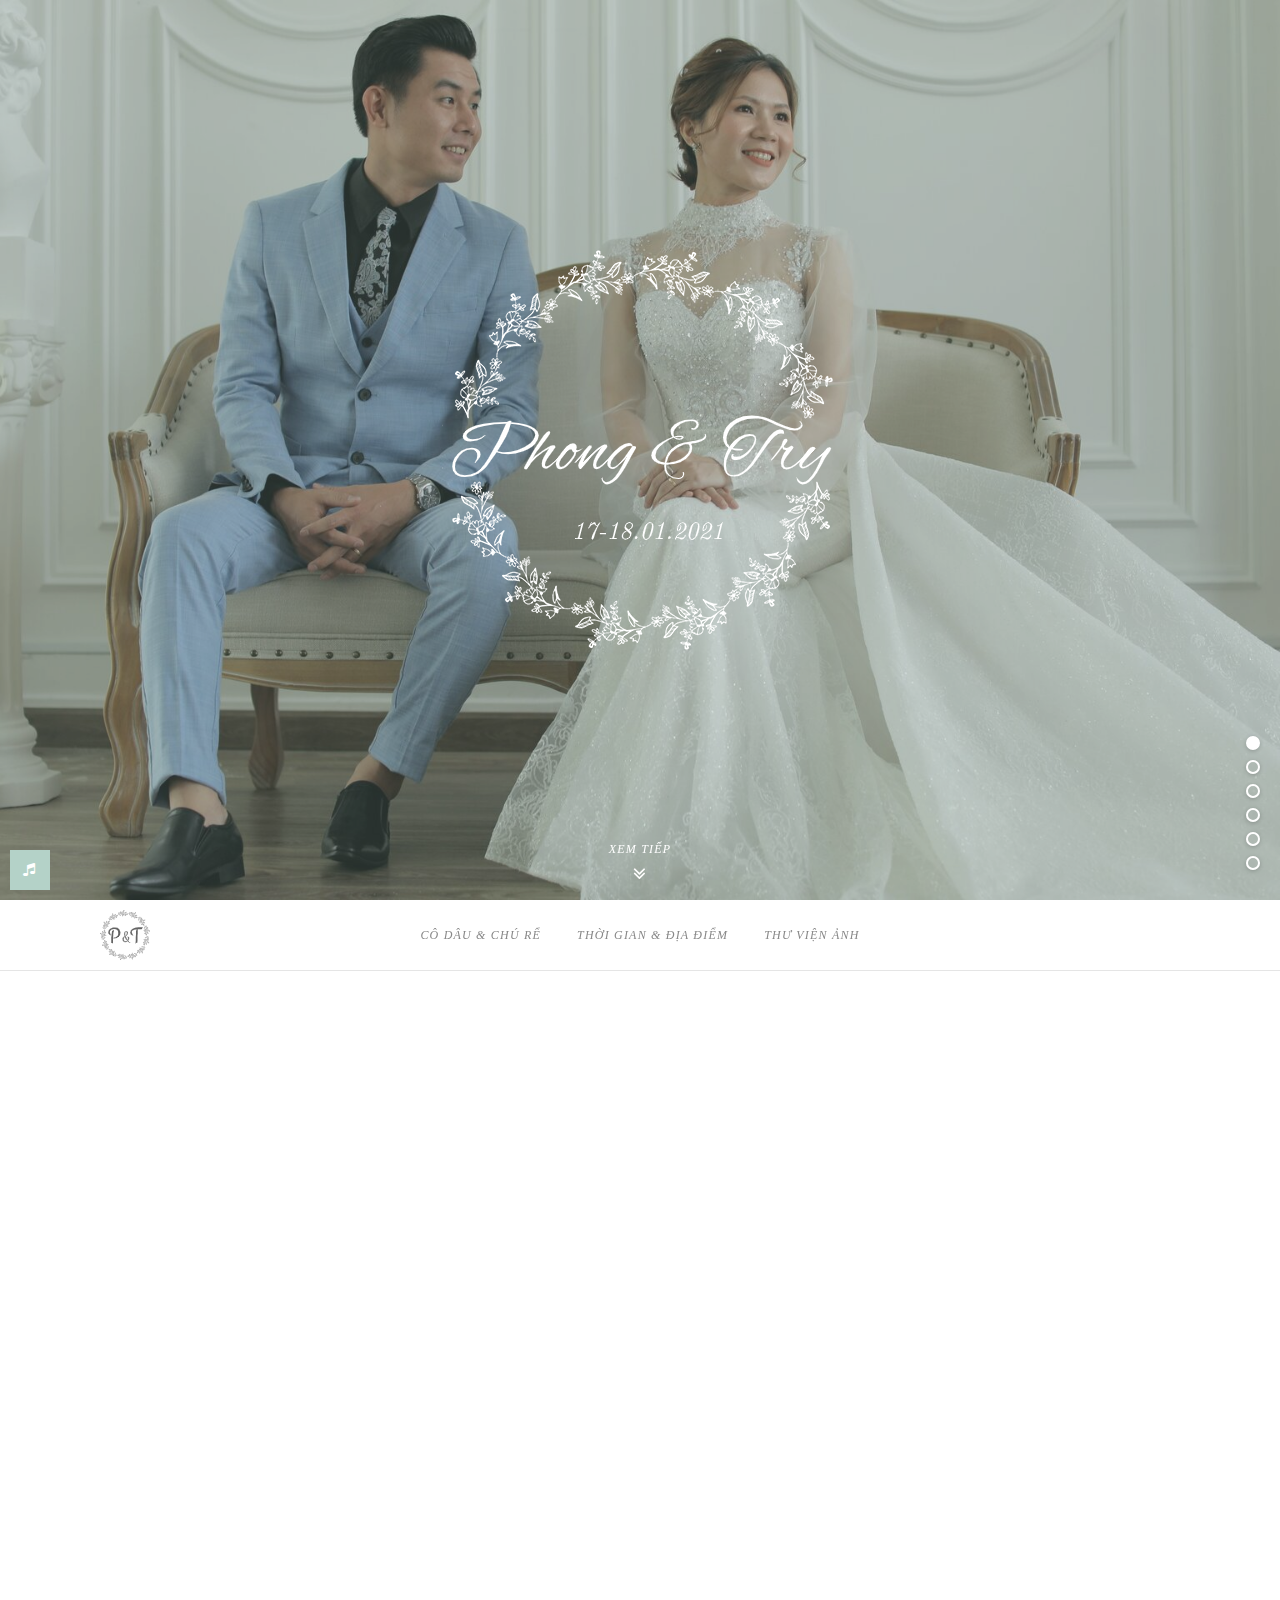
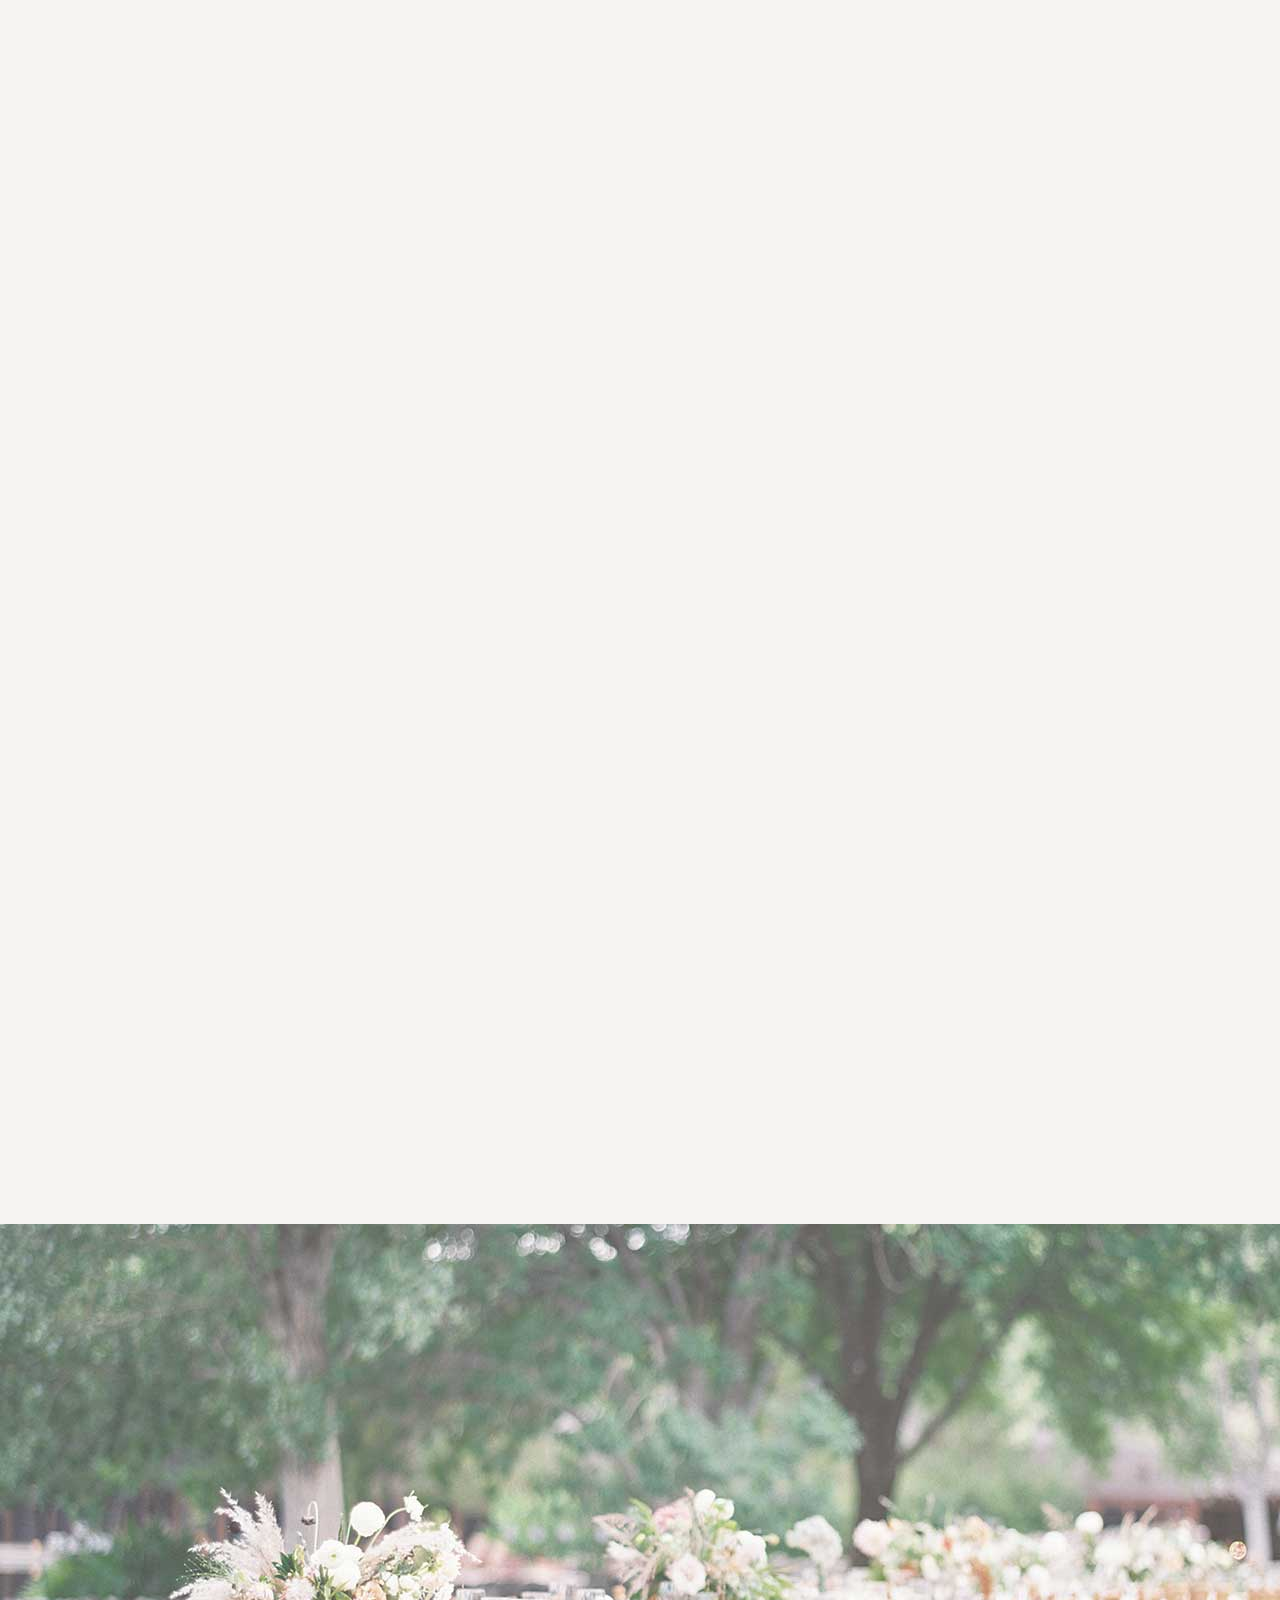
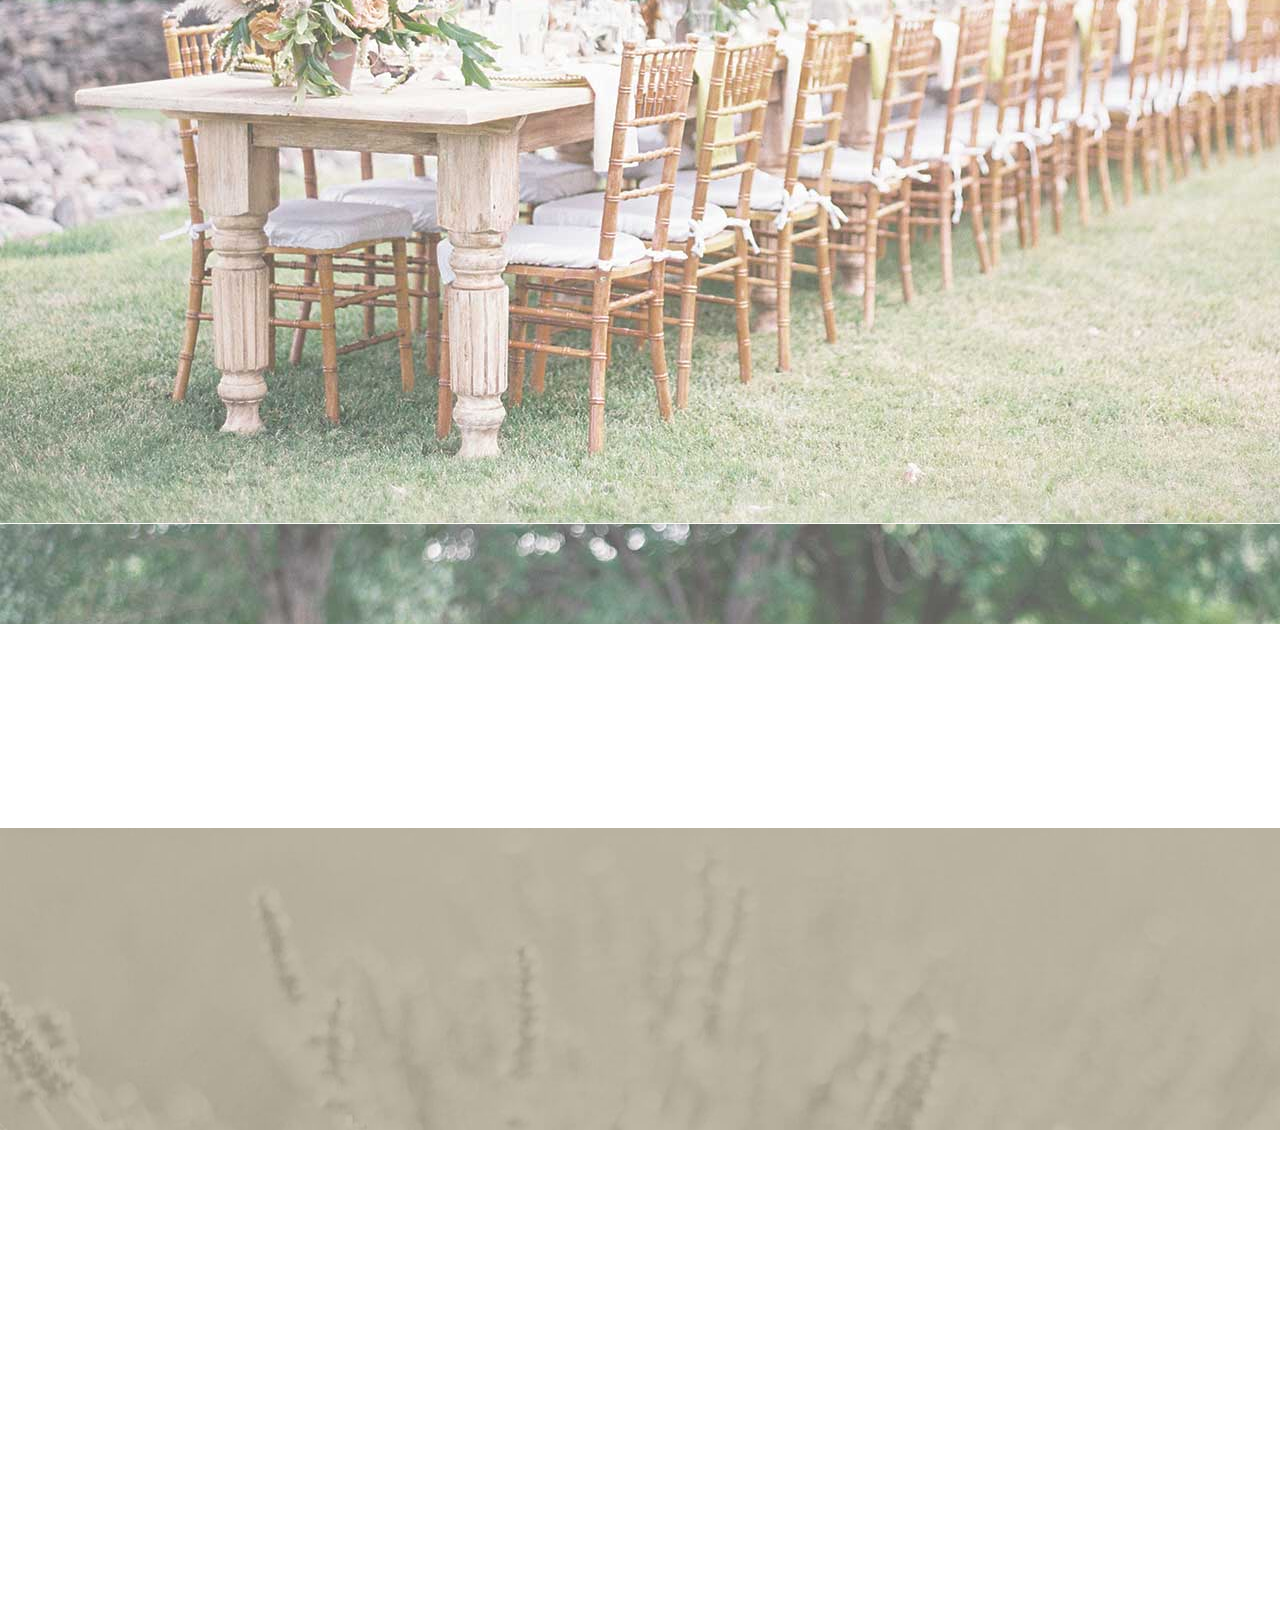
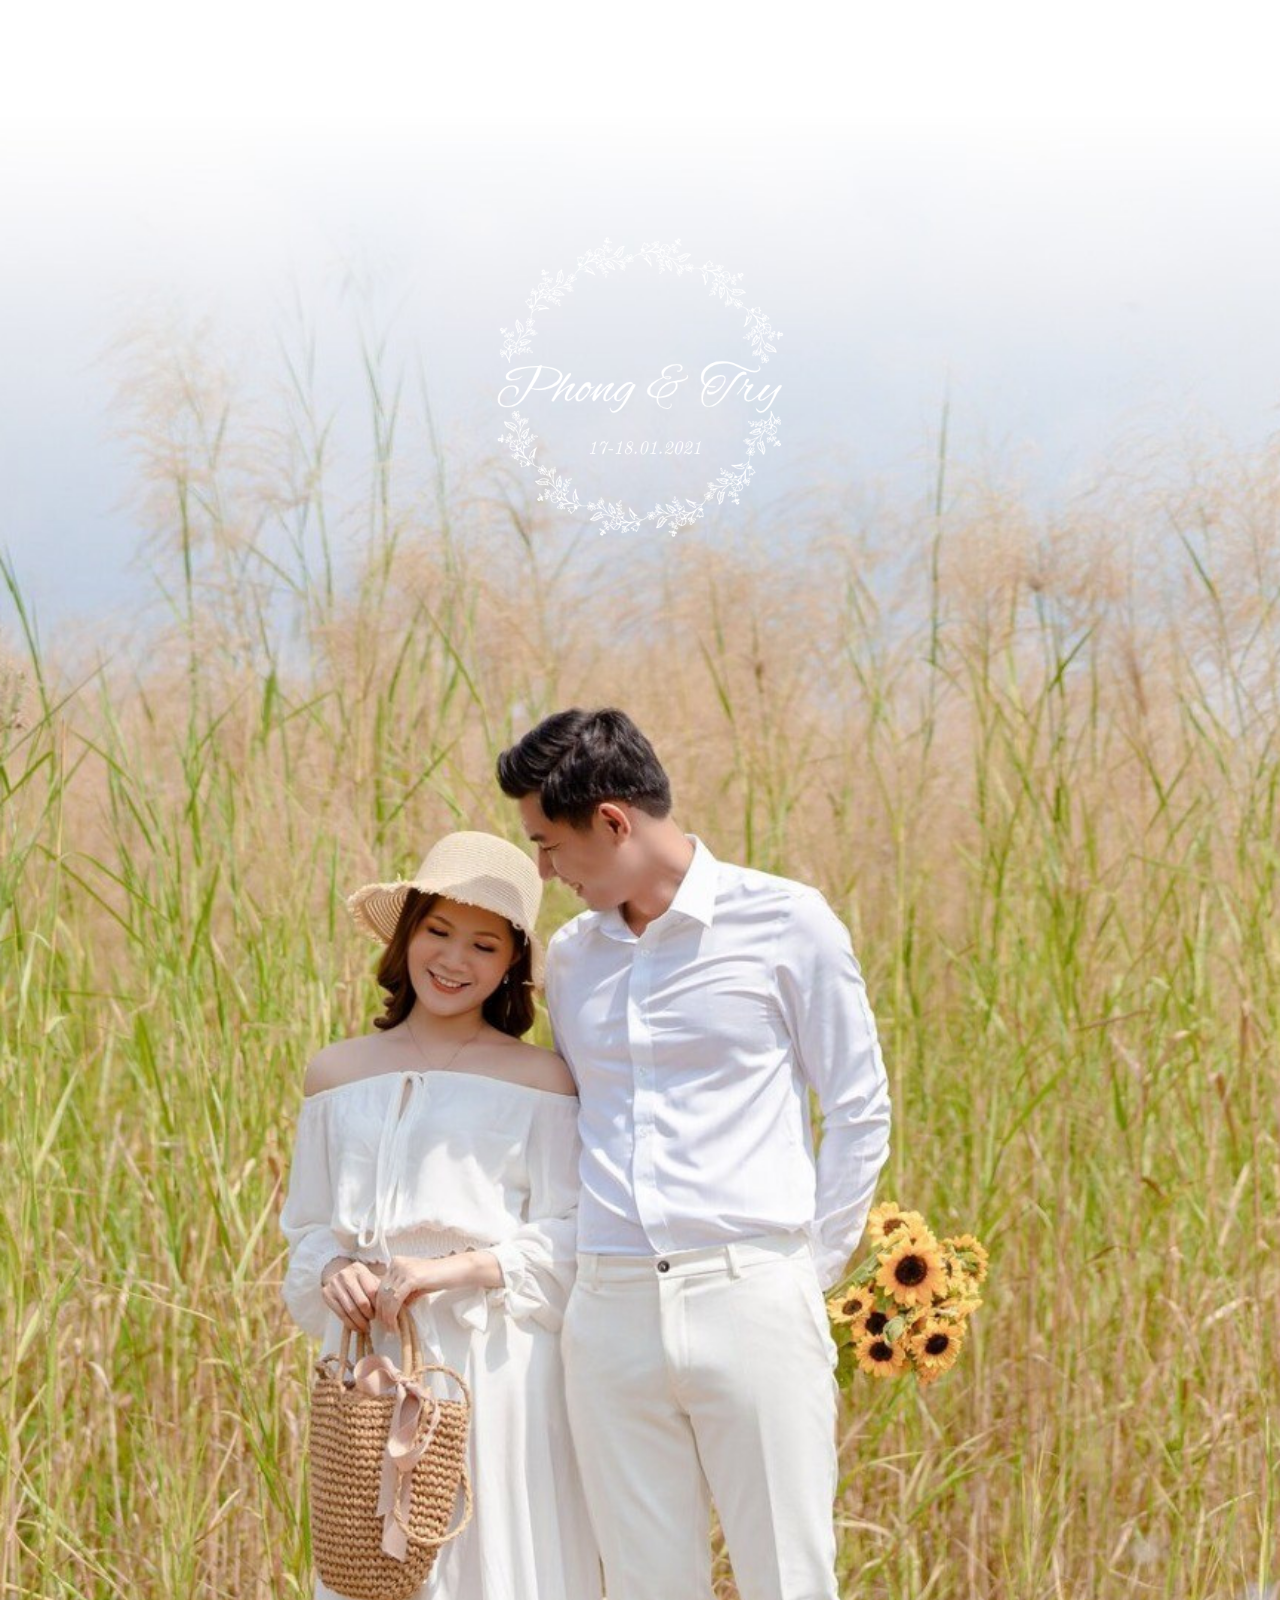
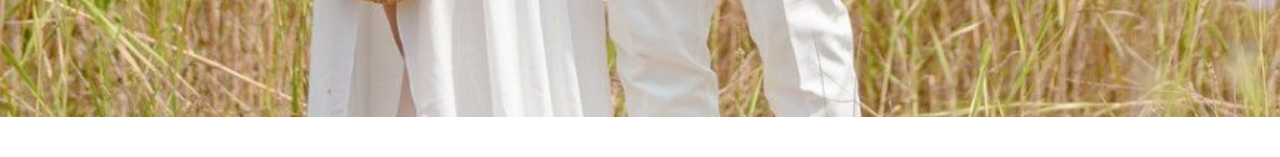
==== commit a451e42b: "update phu dau phu re" ====
--- a/index.html
+++ b/index.html
@@ -776,59 +776,59 @@
                     </div>
 
                     <div id="pg-7-7" class="panel-grid panel-has-style" style="margin-top: -1050px">
-                      <div id="crew" data-jackrose-anchor="crew" class="panel-row-style panel-row-style-for-7-7">
+                      <div id="crew" data-jackrose-anchor="crew" class="panel-row-style panel-row-style-for-7-7" style="padding-top: 80px">
                         <div id="pgc-7-7-0" class="panel-grid-cell">
                           <div id="panel-7-7-0-1" class="so-panel widget widget_jackrose-sow-team-grid" data-index="13">
                             <div class="so-widget-jackrose-sow-team-grid so-widget-jackrose-sow-team-grid-default-d75171398898">
                               <div class="jackrose-sow-team-grid jackrose-sow-team-grid-4-columns clear">
                                 <div class="jackrose-sow-team-grid-item jackrose-animation-fade-in-up">
-                                  <div class="jackrose-sow-team-grid-item-photo"><img width="240" height="240" src="wp-content/uploads/2015/11/bridegroom1.png" class="attachment-full size-full" alt srcset="wp-content/uploads/2015/11/bridegroom1.png 240w, wp-content/uploads/2015/11/bridegroom1.png 150w" sizes="(max-width: 240px) 100vw, 240px" /></div>
-                                  <div class="jackrose-sow-team-grid-item-name typography-heading">Sơn & Tri</div>
-                                </div>
-                                <div class="jackrose-sow-team-grid-item jackrose-animation-fade-in-up">
-                                  <div class="jackrose-sow-team-grid-item-photo"><img width="240" height="240" src="wp-content/uploads/2015/11/bridegroom2.png" class="attachment-full size-full" alt srcset="wp-content/uploads/2015/11/bridegroom2.png 240w, wp-content/uploads/2015/11/bridegroom2.png 150w" sizes="(max-width: 240px) 100vw, 240px" /></div>
-                                  <div class="jackrose-sow-team-grid-item-name typography-heading">Khanh & Yến</div>
-                                </div>
-                                <div class="jackrose-sow-team-grid-item jackrose-animation-fade-in-up">
-                                  <div class="jackrose-sow-team-grid-item-photo"><img width="240" height="240" src="wp-content/uploads/2015/11/bridegroom3.png" class="attachment-full size-full" alt srcset="wp-content/uploads/2015/11/bridegroom3.png 240w, wp-content/uploads/2015/11/bridegroom3.png 150w" sizes="(max-width: 240px) 100vw, 240px" /></div>
-                                  <div class="jackrose-sow-team-grid-item-name typography-heading">Quang & Vy</div>
-                                </div>
-                                <div class="jackrose-sow-team-grid-item jackrose-animation-fade-in-up">
-                                  <div class="jackrose-sow-team-grid-item-photo"><img width="240" height="240" src="wp-content/uploads/2015/11/bridegroom4.png" class="attachment-full size-full" alt srcset="wp-content/uploads/2015/11/bridegroom4.png 240w, wp-content/uploads/2015/11/bridegroom4.png 150w" sizes="(max-width: 240px) 100vw, 240px" /></div>
+                                  <div class="jackrose-sow-team-grid-item-photo"><img width="240" height="240" src="wp-content/gallery/friends/xuan.png" class="attachment-full size-full" alt srcset="wp-content/gallery/friends/xuan.png 240w, wp-content/gallery/friends/xuan.png 150w" sizes="(max-width: 240px) 100vw, 240px" /></div>
                                   <div class="jackrose-sow-team-grid-item-name typography-heading">Cẩm Xuân</div>
                                 </div>
                                 <div class="jackrose-sow-team-grid-item jackrose-animation-fade-in-up">
-                                  <div class="jackrose-sow-team-grid-item-photo"><img width="240" height="240" src="wp-content/uploads/2015/11/bridegroom5.png" class="attachment-full size-full" alt srcset="wp-content/uploads/2015/11/bridegroom5.png 240w, wp-content/uploads/2015/11/bridegroom5.png 150w" sizes="(max-width: 240px) 100vw, 240px" /></div>
+                                  <div class="jackrose-sow-team-grid-item-photo"><img width="240" height="240" src="wp-content/gallery/friends/tri.png" class="attachment-full size-full" alt srcset="wp-content/gallery/friends/tri.png 240w, wp-content/gallery/friends/tri.png 150w" sizes="(max-width: 240px) 100vw, 240px" /></div>
+                                  <div class="jackrose-sow-team-grid-item-name typography-heading">Đông Tri</div>
+                                </div>
+                                <div class="jackrose-sow-team-grid-item jackrose-animation-fade-in-up">
+                                  <div class="jackrose-sow-team-grid-item-photo"><img width="240" height="240" src="wp-content/gallery/friends/son.png" class="attachment-full size-full" alt srcset="wp-content/gallery/friends/son.png 240w, wp-content/gallery/friends/son.png 150w" sizes="(max-width: 240px) 100vw, 240px" /></div>
+                                  <div class="jackrose-sow-team-grid-item-name typography-heading">Thái Sơn</div>
+                                </div>
+                                <div class="jackrose-sow-team-grid-item jackrose-animation-fade-in-up">
+                                  <div class="jackrose-sow-team-grid-item-photo"><img width="240" height="240" src="wp-content/gallery/friends/duy.png" class="attachment-full size-full" alt srcset="wp-content/gallery/friends/duy.png 240w, wp-content/gallery/friends/duy.png 150w" sizes="(max-width: 240px) 100vw, 240px" /></div>
                                   <div class="jackrose-sow-team-grid-item-name typography-heading">Thạc Duy</div>
                                 </div>
                                 <div class="jackrose-sow-team-grid-item jackrose-animation-fade-in-up">
-                                  <div class="jackrose-sow-team-grid-item-photo"><img width="240" height="240" src="wp-content/uploads/2015/11/bridegroom6.png" class="attachment-full size-full" alt srcset="wp-content/uploads/2015/11/bridegroom6.png 240w, wp-content/uploads/2015/11/bridegroom6.png 150w" sizes="(max-width: 240px) 100vw, 240px" /></div>
+                                  <div class="jackrose-sow-team-grid-item-photo"><img width="240" height="240" src="wp-content/gallery/friends/nguyen.png" class="attachment-full size-full" alt srcset="wp-content/gallery/friends/nguyen.png 240w, wp-content/gallery/friends/nguyen.png 150w" sizes="(max-width: 240px) 100vw, 240px" /></div>
                                   <div class="jackrose-sow-team-grid-item-name typography-heading">Thảo Nguyên</div>
                                 </div>
                                 <div class="jackrose-sow-team-grid-item jackrose-animation-fade-in-up">
-                                  <div class="jackrose-sow-team-grid-item-photo"><img width="240" height="240" src="wp-content/uploads/2015/11/bridegroom7.png" class="attachment-full size-full" alt srcset="wp-content/uploads/2015/11/bridegroom7.png 240w, wp-content/uploads/2015/11/bridegroom7.png 150w" sizes="(max-width: 240px) 100vw, 240px" /></div>
+                                  <div class="jackrose-sow-team-grid-item-photo"><img width="240" height="240" src="wp-content/gallery/friends/yen.png" class="attachment-full size-full" alt srcset="wp-content/gallery/friends/yen.png 240w, wp-content/gallery/friends/yen.png 150w" sizes="(max-width: 240px) 100vw, 240px" /></div>
+                                  <div class="jackrose-sow-team-grid-item-name typography-heading">Hoàng Yến</div>
+                                </div>
+                                <div class="jackrose-sow-team-grid-item jackrose-animation-fade-in-up">
+                                  <div class="jackrose-sow-team-grid-item-photo"><img width="240" height="240" src="wp-content/gallery/friends/khanh.png" class="attachment-full size-full" alt srcset="wp-content/gallery/friends/khanh.png 240w, wp-content/gallery/friends/khanh.png 150w" sizes="(max-width: 240px) 100vw, 240px" /></div>
+                                  <div class="jackrose-sow-team-grid-item-name typography-heading">Khoa Khanh</div>
+                                </div>
+                                <div class="jackrose-sow-team-grid-item jackrose-animation-fade-in-up">
+                                  <div class="jackrose-sow-team-grid-item-photo"><img width="240" height="240" src="wp-content/gallery/friends/tan.png" class="attachment-full size-full" alt srcset="wp-content/gallery/friends/tan.png 240w, wp-content/gallery/friends/tan.png 150w" sizes="(max-width: 240px) 100vw, 240px" /></div>
+                                  <div class="jackrose-sow-team-grid-item-name typography-heading">Huy Tân</div>
+                                </div>
+                                <div class="jackrose-sow-team-grid-item jackrose-animation-fade-in-up">
+                                  <div class="jackrose-sow-team-grid-item-photo"><img width="240" height="240" src="wp-content/gallery/friends/nhu.png" class="attachment-full size-full" alt srcset="wp-content/gallery/friends/nhu.png 240w, wp-content/gallery/friends/nhu.png 150w" sizes="(max-width: 240px) 100vw, 240px" /></div>
+                                  <div class="jackrose-sow-team-grid-item-name typography-heading">Ngọc Như</div>
+                                </div>
+                                <div class="jackrose-sow-team-grid-item jackrose-animation-fade-in-up">
+                                  <div class="jackrose-sow-team-grid-item-photo"><img width="240" height="240" src="wp-content/gallery/friends/vy.png" class="attachment-full size-full" alt srcset="wp-content/gallery/friends/vy.png 240w, wp-content/gallery/friends/vy.png 150w" sizes="(max-width: 240px) 100vw, 240px" /></div>
+                                  <div class="jackrose-sow-team-grid-item-name typography-heading">Thuý Vy</div>
+                                </div>
+                                <div class="jackrose-sow-team-grid-item jackrose-animation-fade-in-up">
+                                  <div class="jackrose-sow-team-grid-item-photo"><img width="240" height="240" src="wp-content/gallery/friends/quang.png" class="attachment-full size-full" alt srcset="wp-content/gallery/friends/quang.png 240w, wp-content/gallery/friends/quang.png 150w" sizes="(max-width: 240px) 100vw, 240px" /></div>
+                                  <div class="jackrose-sow-team-grid-item-name typography-heading">Duy Quang</div>
+                                </div>
+                                <div class="jackrose-sow-team-grid-item jackrose-animation-fade-in-up">
+                                  <div class="jackrose-sow-team-grid-item-photo"><img width="240" height="240" src="wp-content/gallery/friends/truong.png" class="attachment-full size-full" alt srcset="wp-content/gallery/friends/truong.png 240w, wp-content/gallery/friends/truong.png 150w" sizes="(max-width: 240px) 100vw, 240px" /></div>
                                   <div class="jackrose-sow-team-grid-item-name typography-heading">Nhật Trường</div>
                                 </div>
-                                <div class="jackrose-sow-team-grid-item jackrose-animation-fade-in-up">
-                                  <div class="jackrose-sow-team-grid-item-photo"><img width="240" height="240" src="wp-content/uploads/2015/11/bridegroom8.png" class="attachment-full size-full" alt srcset="wp-content/uploads/2015/11/bridegroom8.png 240w, wp-content/uploads/2015/11/bridegroom8.png 150w" sizes="(max-width: 240px) 100vw, 240px" /></div>
-                                  <div class="jackrose-sow-team-grid-item-name typography-heading">Ngọc Như</div>
-                                </div>
-                                <div class="jackrose-sow-team-grid-item jackrose-animation-fade-in-up">
-                                  <div class="jackrose-sow-team-grid-item-photo"><img width="240" height="240" src="wp-content/uploads/2015/11/bridegroom9.png" class="attachment-full size-full" alt srcset="wp-content/uploads/2015/11/bridegroom9.png 240w, wp-content/uploads/2015/11/bridegroom9.png 150w" sizes="(max-width: 240px) 100vw, 240px" /></div>
-                                  <div class="jackrose-sow-team-grid-item-name typography-heading">Test</div>
-                                </div>
-                                <!-- <div class="jackrose-sow-team-grid-item jackrose-animation-fade-in-up">
-                                  <div class="jackrose-sow-team-grid-item-photo"><img width="240" height="240" src="wp-content/uploads/2015/11/bridegroom9.png" class="attachment-full size-full" alt srcset="wp-content/uploads/2015/11/bridegroom9.png 240w, wp-content/uploads/2015/11/bridegroom9.png 150w" sizes="(max-width: 240px) 100vw, 240px" /></div>
-                                  <div class="jackrose-sow-team-grid-item-name typography-heading">Test</div>
-                                </div>
-                                <div class="jackrose-sow-team-grid-item jackrose-animation-fade-in-up">
-                                  <div class="jackrose-sow-team-grid-item-photo"><img width="240" height="240" src="wp-content/uploads/2015/11/bridegroom9.png" class="attachment-full size-full" alt srcset="wp-content/uploads/2015/11/bridegroom9.png 240w, wp-content/uploads/2015/11/bridegroom9.png 150w" sizes="(max-width: 240px) 100vw, 240px" /></div>
-                                  <div class="jackrose-sow-team-grid-item-name typography-heading">Test</div>
-                                </div> -->
-                                <!-- <div class="jackrose-sow-team-grid-item jackrose-animation-fade-in-up">
-                                  <div class="jackrose-sow-team-grid-item-photo"><img width="240" height="240" src="wp-content/uploads/2015/11/bridegroom9.png" class="attachment-full size-full" alt srcset="wp-content/uploads/2015/11/bridegroom9.png 240w, wp-content/uploads/2015/11/bridegroom9.png 150w" sizes="(max-width: 240px) 100vw, 240px" /></div>
-                                  <div class="jackrose-sow-team-grid-item-name typography-heading">Test</div>
-                                </div> -->
                               </div>
                             </div>
                           </div>
@@ -875,10 +875,10 @@
                               <div class="so-widget-jackrose-sow-gallery-grid so-widget-jackrose-sow-gallery-grid-default-d75171398898">
                                 <div class="jackrose-sow-gallery-grid">
                                   <div class="jackrose-sow-gallery-grid-filters">
-                                    <a href="#" class="jackrose-sow-gallery-grid-filter active" data-filter="*">Tất Cả</a>
-                                    <a href="#" class="jackrose-sow-gallery-grid-filter" data-filter=".jackrose-sow-pre-wedding">Lễ Sơ Vấn</a>
-                                    <a href="#" class="jackrose-sow-gallery-grid-filter" data-filter=".jackrose-sow-engagement">Album Cưới</a>
-                                    <a href="#" class="jackrose-sow-gallery-grid-filter" data-filter=".jackrose-sow-withfriends">Với Đồng Bọn</a>
+                                    <a id="viewall" href="#" class="jackrose-sow-gallery-grid-filter active" data-filter="*">Tất Cả</a>
+                                    <a id="prewedding" href="#" class="jackrose-sow-gallery-grid-filter" data-filter=".jackrose-sow-pre-wedding">Lễ Sơ Vấn</a>
+                                    <a id="weddingalbum" href="#" class="jackrose-sow-gallery-grid-filter" data-filter=".jackrose-sow-engagement">Album Cưới</a>
+                                    <a id="withfriends" href="#" class="jackrose-sow-gallery-grid-filter" data-filter=".jackrose-sow-withfriends">Với Đồng Bọn</a>
                                   </div>
                                   <div class="jackrose-sow-gallery-grid-items jackrose-sow-gallery-grid-4-columns lightgallery clear">
                                     <div class="jackrose-sow-gallery-grid-item jackrose-sow-engagement">
@@ -953,53 +953,10 @@
                                     <div class="jackrose-sow-gallery-grid-item jackrose-sow-withfriends">
                                       <a href="wp-content/gallery/withfriends/17.jpg"> <img width="540" height="398" src="wp-content/gallery/withfriends/17.jpg" class="attachment-grid size-grid" sizes="(max-width: 540px) 100vw, 540px" /></a>
                                     </div>
-
-                                    <!-- <div class="jackrose-sow-gallery-grid-item jackrose-sow-withfriends">
-                                      <a href="wp-content/uploads/2015/11/gallery7.jpg"> <img width="540" height="398" src="wp-content/uploads/2015/11/gallery7-540x398.jpg" class="attachment-grid size-grid" alt srcset="wp-content/uploads/2015/11/gallery7-540x398.jpg 540w, wp-content/uploads/2015/11/gallery7-300x221.jpg 300w, wp-content/uploads/2015/11/gallery7-768x565.jpg 768w, wp-content/uploads/2015/11/gallery7-1024x754.jpg 1024w, wp-content/uploads/2015/11/gallery7.jpg 1080w" sizes="(max-width: 540px) 100vw, 540px" /> </a>
-                                    </div>
-                                    <div class="jackrose-sow-gallery-grid-item jackrose-sow-pre-wedding">
-                                      <a href="wp-content/uploads/2015/11/gallery3.jpg"> <img width="540" height="737" src="wp-content/uploads/2015/11/gallery3-540x737.jpg" class="attachment-grid size-grid" alt srcset="wp-content/uploads/2015/11/gallery3-540x737.jpg 540w, wp-content/uploads/2015/11/gallery3-220x300.jpg 220w, wp-content/uploads/2015/11/gallery3-768x1048.jpg 768w, wp-content/uploads/2015/11/gallery3-750x1024.jpg 750w, wp-content/uploads/2015/11/gallery3.jpg 1080w" sizes="(max-width: 540px) 100vw, 540px" /> </a>
-                                    </div>
-                                    <div class="jackrose-sow-gallery-grid-item jackrose-sow-engagement">
-                                      <a href="wp-content/uploads/2015/11/gallery6.jpg"> <img width="540" height="398" src="wp-content/uploads/2015/11/gallery6-540x398.jpg" class="attachment-grid size-grid" alt srcset="wp-content/uploads/2015/11/gallery6-540x398.jpg 540w, wp-content/uploads/2015/11/gallery6-300x221.jpg 300w, wp-content/uploads/2015/11/gallery6-768x565.jpg 768w, wp-content/uploads/2015/11/gallery6-1024x754.jpg 1024w, wp-content/uploads/2015/11/gallery6.jpg 1080w" sizes="(max-width: 540px) 100vw, 540px" /> </a>
-                                    </div>
-                                    <div class="jackrose-sow-gallery-grid-item jackrose-sow-withfriends">
-                                      <a href="wp-content/uploads/2015/11/gallery2.jpg"> <img width="540" height="737" src="wp-content/uploads/2015/11/gallery2-540x737.jpg" class="attachment-grid size-grid" alt srcset="wp-content/uploads/2015/11/gallery2-540x737.jpg 540w, wp-content/uploads/2015/11/gallery2-220x300.jpg 220w, wp-content/uploads/2015/11/gallery2-768x1048.jpg 768w, wp-content/uploads/2015/11/gallery2-750x1024.jpg 750w, wp-content/uploads/2015/11/gallery2.jpg 1080w" sizes="(max-width: 540px) 100vw, 540px" /> </a>
-                                    </div>
-                                    <div class="jackrose-sow-gallery-grid-item jackrose-sow-pre-wedding">
-                                      <a href="wp-content/uploads/2015/11/gallery4.jpg"> <img width="540" height="737" src="wp-content/uploads/2015/11/gallery4-540x737.jpg" class="attachment-grid size-grid" alt srcset="wp-content/uploads/2015/11/gallery4-540x737.jpg 540w, wp-content/uploads/2015/11/gallery4-220x300.jpg 220w, wp-content/uploads/2015/11/gallery4-768x1048.jpg 768w, wp-content/uploads/2015/11/gallery4-750x1024.jpg 750w, wp-content/uploads/2015/11/gallery4.jpg 1080w" sizes="(max-width: 540px) 100vw, 540px" /> </a>
-                                    </div>
-                                    <div class="jackrose-sow-gallery-grid-item jackrose-sow-withfriends">
-                                      <a href="wp-content/uploads/2015/11/gallery8.jpg"> <img width="540" height="398" src="wp-content/uploads/2015/11/gallery8-540x398.jpg" class="attachment-grid size-grid" alt srcset="wp-content/uploads/2015/11/gallery8-540x398.jpg 540w, wp-content/uploads/2015/11/gallery8-300x221.jpg 300w, wp-content/uploads/2015/11/gallery8-768x565.jpg 768w, wp-content/uploads/2015/11/gallery8-1024x754.jpg 1024w, wp-content/uploads/2015/11/gallery8.jpg 1080w" sizes="(max-width: 540px) 100vw, 540px" /> </a>
-                                    </div>
-                                    <div class="jackrose-sow-gallery-grid-item jackrose-sow-engagement">
-                                      <a href="wp-content/uploads/2015/11/gallery1.jpg"> <img width="540" height="398" src="wp-content/uploads/2015/11/gallery1-540x398.jpg" class="attachment-grid size-grid" alt srcset="wp-content/uploads/2015/11/gallery1-540x398.jpg 540w, wp-content/uploads/2015/11/gallery1-300x221.jpg 300w, wp-content/uploads/2015/11/gallery1-768x565.jpg 768w, wp-content/uploads/2015/11/gallery1-1024x754.jpg 1024w, wp-content/uploads/2015/11/gallery1.jpg 1080w" sizes="(max-width: 540px) 100vw, 540px" /> </a>
-                                    </div>
-                                    <div class="jackrose-sow-gallery-grid-item jackrose-sow-engagement">
-                                      <a href="wp-content/uploads/2015/11/gallery5.jpg"> <img width="540" height="737" src="wp-content/uploads/2015/11/gallery5-540x737.jpg" class="attachment-grid size-grid" alt srcset="wp-content/uploads/2015/11/gallery5-540x737.jpg 540w, wp-content/uploads/2015/11/gallery5-220x300.jpg 220w, wp-content/uploads/2015/11/gallery5-768x1048.jpg 768w, wp-content/uploads/2015/11/gallery5-750x1024.jpg 750w, wp-content/uploads/2015/11/gallery5.jpg 1080w" sizes="(max-width: 540px) 100vw, 540px" /> </a>
-                                    </div>
-                                    <div class="jackrose-sow-gallery-grid-item jackrose-sow-withfriends">
-                                      <a href="wp-content/uploads/2015/11/gallery7.jpg"> <img width="540" height="398" src="wp-content/uploads/2015/11/gallery7-540x398.jpg" class="attachment-grid size-grid" alt srcset="wp-content/uploads/2015/11/gallery7-540x398.jpg 540w, wp-content/uploads/2015/11/gallery7-300x221.jpg 300w, wp-content/uploads/2015/11/gallery7-768x565.jpg 768w, wp-content/uploads/2015/11/gallery7-1024x754.jpg 1024w, wp-content/uploads/2015/11/gallery7.jpg 1080w" sizes="(max-width: 540px) 100vw, 540px" /> </a>
-                                    </div>
-                                    <div class="jackrose-sow-gallery-grid-item jackrose-sow-pre-wedding">
-                                      <a href="wp-content/uploads/2015/11/gallery3.jpg"> <img width="540" height="737" src="wp-content/uploads/2015/11/gallery3-540x737.jpg" class="attachment-grid size-grid" alt srcset="wp-content/uploads/2015/11/gallery3-540x737.jpg 540w, wp-content/uploads/2015/11/gallery3-220x300.jpg 220w, wp-content/uploads/2015/11/gallery3-768x1048.jpg 768w, wp-content/uploads/2015/11/gallery3-750x1024.jpg 750w, wp-content/uploads/2015/11/gallery3.jpg 1080w" sizes="(max-width: 540px) 100vw, 540px" /> </a>
-                                    </div>
-                                    <div class="jackrose-sow-gallery-grid-item jackrose-sow-engagement">
-                                      <a href="wp-content/uploads/2015/11/gallery6.jpg"> <img width="540" height="398" src="wp-content/uploads/2015/11/gallery6-540x398.jpg" class="attachment-grid size-grid" alt srcset="wp-content/uploads/2015/11/gallery6-540x398.jpg 540w, wp-content/uploads/2015/11/gallery6-300x221.jpg 300w, wp-content/uploads/2015/11/gallery6-768x565.jpg 768w, wp-content/uploads/2015/11/gallery6-1024x754.jpg 1024w, wp-content/uploads/2015/11/gallery6.jpg 1080w" sizes="(max-width: 540px) 100vw, 540px" /> </a>
-                                    </div>
-                                    <div class="jackrose-sow-gallery-grid-item jackrose-sow-withfriends">
-                                      <a href="wp-content/uploads/2015/11/gallery2.jpg"> <img width="540" height="737" src="wp-content/uploads/2015/11/gallery2-540x737.jpg" class="attachment-grid size-grid" alt srcset="wp-content/uploads/2015/11/gallery2-540x737.jpg 540w, wp-content/uploads/2015/11/gallery2-220x300.jpg 220w, wp-content/uploads/2015/11/gallery2-768x1048.jpg 768w, wp-content/uploads/2015/11/gallery2-750x1024.jpg 750w, wp-content/uploads/2015/11/gallery2.jpg 1080w" sizes="(max-width: 540px) 100vw, 540px" /> </a>
-                                    </div>
-                                    <div class="jackrose-sow-gallery-grid-item jackrose-sow-pre-wedding">
-                                      <a href="wp-content/uploads/2015/11/gallery4.jpg"> <img width="540" height="737" src="wp-content/uploads/2015/11/gallery4-540x737.jpg" class="attachment-grid size-grid" alt srcset="wp-content/uploads/2015/11/gallery4-540x737.jpg 540w, wp-content/uploads/2015/11/gallery4-220x300.jpg 220w, wp-content/uploads/2015/11/gallery4-768x1048.jpg 768w, wp-content/uploads/2015/11/gallery4-750x1024.jpg 750w, wp-content/uploads/2015/11/gallery4.jpg 1080w" sizes="(max-width: 540px) 100vw, 540px" /> </a>
-                                    </div>
-                                    <div class="jackrose-sow-gallery-grid-item jackrose-sow-withfriends">
-                                      <a href="wp-content/uploads/2015/11/gallery8.jpg"> <img width="540" height="398" src="wp-content/uploads/2015/11/gallery8-540x398.jpg" class="attachment-grid size-grid" alt srcset="wp-content/uploads/2015/11/gallery8-540x398.jpg 540w, wp-content/uploads/2015/11/gallery8-300x221.jpg 300w, wp-content/uploads/2015/11/gallery8-768x565.jpg 768w, wp-content/uploads/2015/11/gallery8-1024x754.jpg 1024w, wp-content/uploads/2015/11/gallery8.jpg 1080w" sizes="(max-width: 540px) 100vw, 540px" /> </a>
-                                    </div>
-                                    <div class="jackrose-sow-gallery-grid-item jackrose-sow-engagement">
-                                      <a href="wp-content/uploads/2015/11/gallery1.jpg"> <img width="540" height="398" src="wp-content/uploads/2015/11/gallery1-540x398.jpg" class="attachment-grid size-grid" alt srcset="wp-content/uploads/2015/11/gallery1-540x398.jpg 540w, wp-content/uploads/2015/11/gallery1-300x221.jpg 300w, wp-content/uploads/2015/11/gallery1-768x565.jpg 768w, wp-content/uploads/2015/11/gallery1-1024x754.jpg 1024w, wp-content/uploads/2015/11/gallery1.jpg 1080w" sizes="(max-width: 540px) 100vw, 540px" /> </a>
-                                    </div> -->
                                   </div>
+                                </div>
+                                <div style="width: 100%; text-align: center">
+                                  <a id="viewmore" style="display: none" href="./wedding-album.html"><div class="jackrose-sow-couple-intro-name typography-heading">Xem Thêm</div></a>
                                 </div>
                               </div>
                             </div>
@@ -1037,6 +994,23 @@
     </div>
     <style type="text/css"></style><style type="text/css"></style><style type="text/css"></style><style type="text/css"></style><style type="text/css"></style><style type="text/css"></style><style type="text/css"></style><style type="text/css"></style><style type="text/css"></style><style type="text/css"></style><style type="text/css"></style><style type="text/css"></style>
     <script type="text/javascript">
+      $(document).ready(() => {
+        $('#viewall').click(() => {
+          $('#viewmore').hide();
+        });
+        $('#prewedding').click(() => {
+          $('#viewmore').show();
+          $('#viewmore').attr('href', './pre-wedding.html');
+        });
+        $('#weddingalbum').click(() => {
+          $('#viewmore').show();
+          $('#viewmore').attr('href', './wedding-album.html');
+        });
+        $('#withfriends').click(() => {
+          $('#viewmore').show();
+          $('#viewmore').attr('href', './with-friends.html');
+        });
+      });
       var wpcf7 = { apiSettings: { root: 'https:\/\/quocphong-chautry.com\/wp-json\/contact-form-7\/v1', namespace: 'contact-form-7\/v1' }, cached: '1' };
     </script>
     <script type="text/javascript">
@@ -1048,7 +1022,3 @@
     <script defer src="wp-content/cache/autoptimize/js/autoptimize_451950b797057b3d1eb3c8efd386815a.js"></script>
   </body>
 </html>
-<!-- Dynamic page generated in 0.089 seconds. -->
-<!-- Cached page generated by WP-Super-Cache on 2020-10-23 16:04:50 -->
-
-<!-- Compression = gzip -->
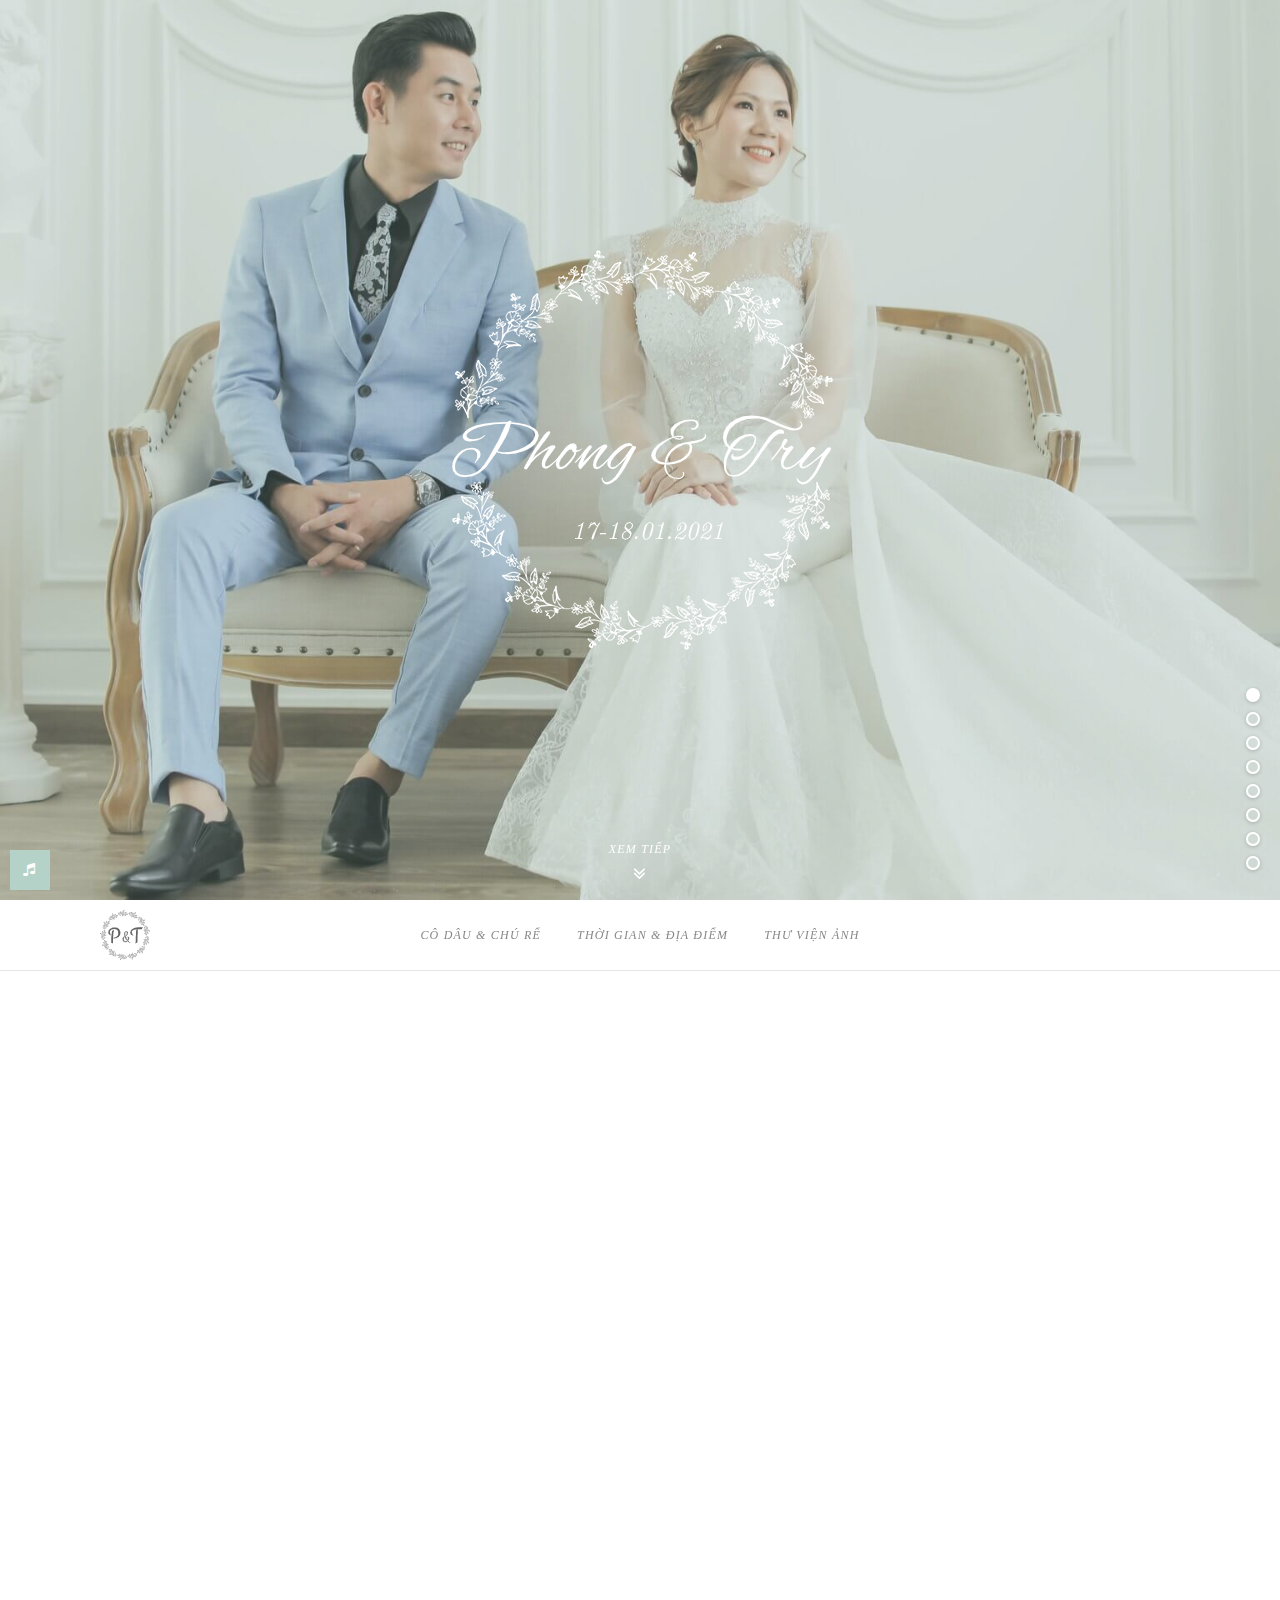
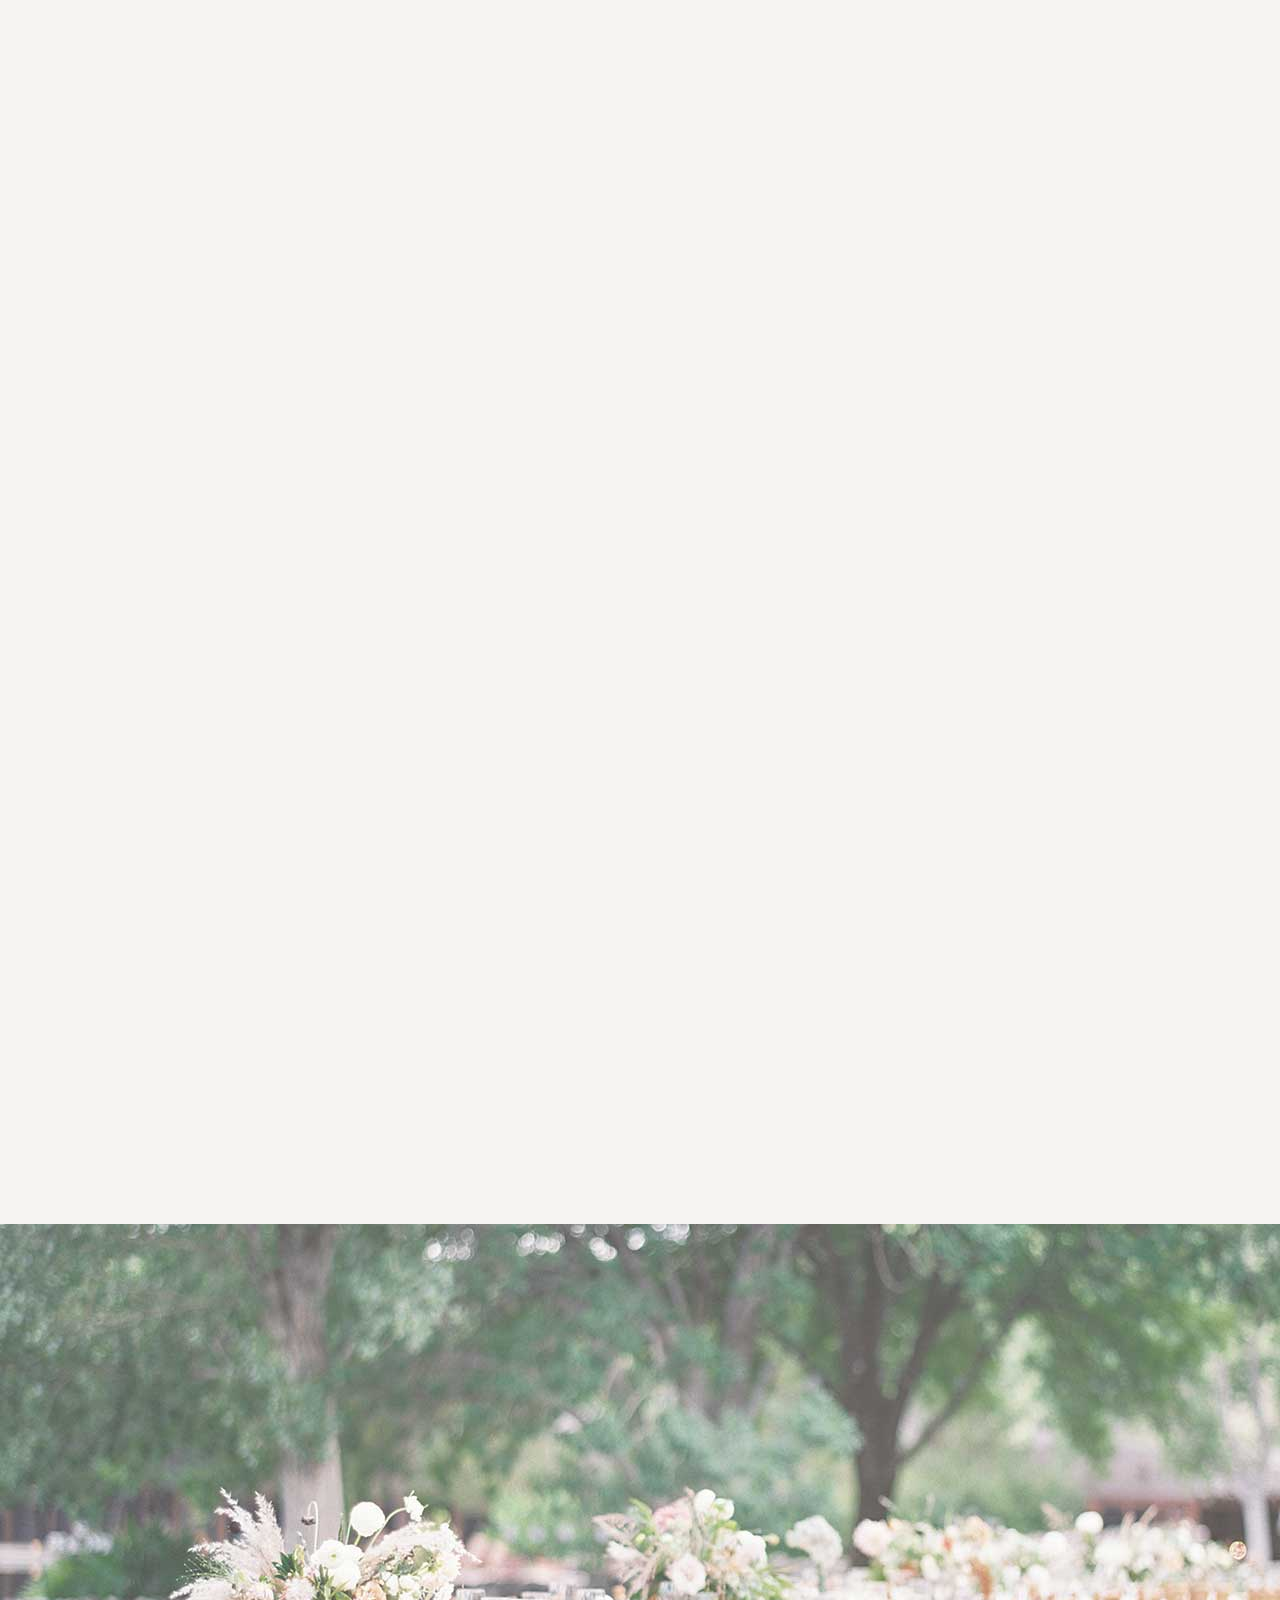
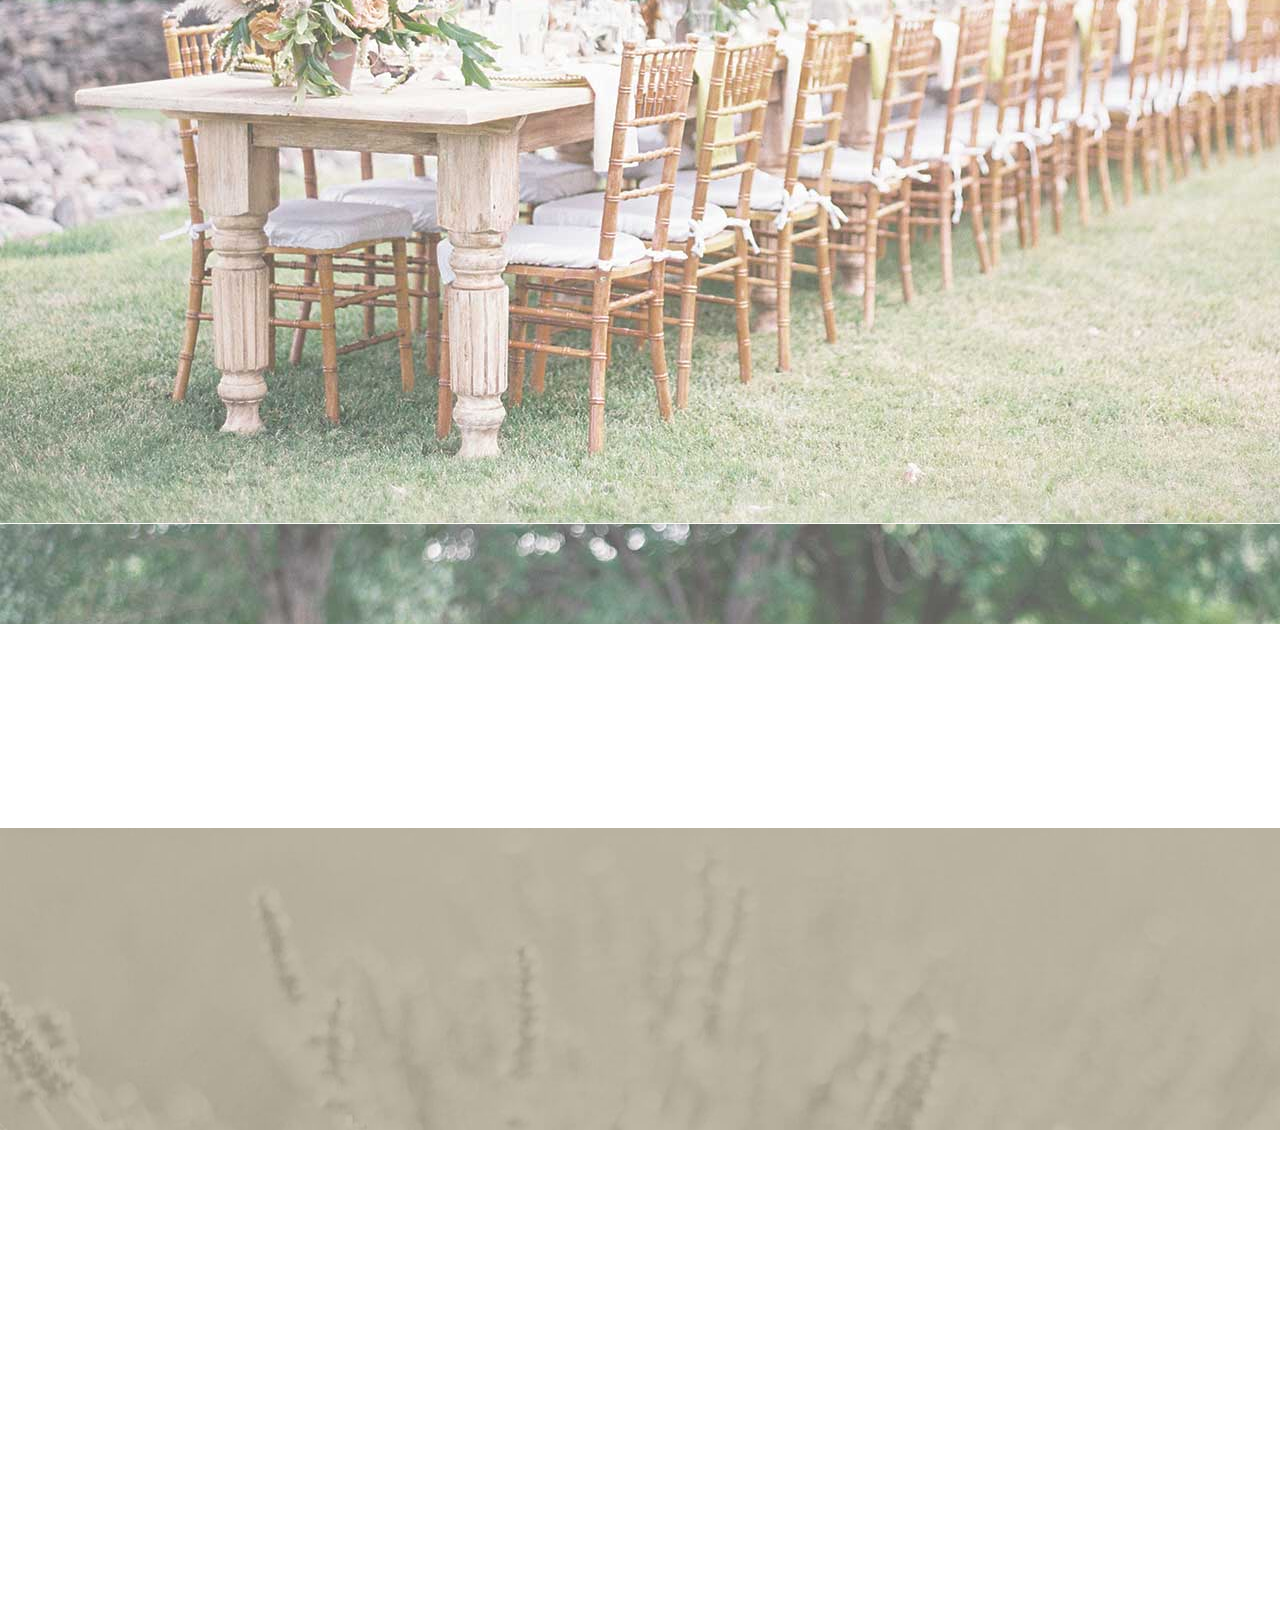
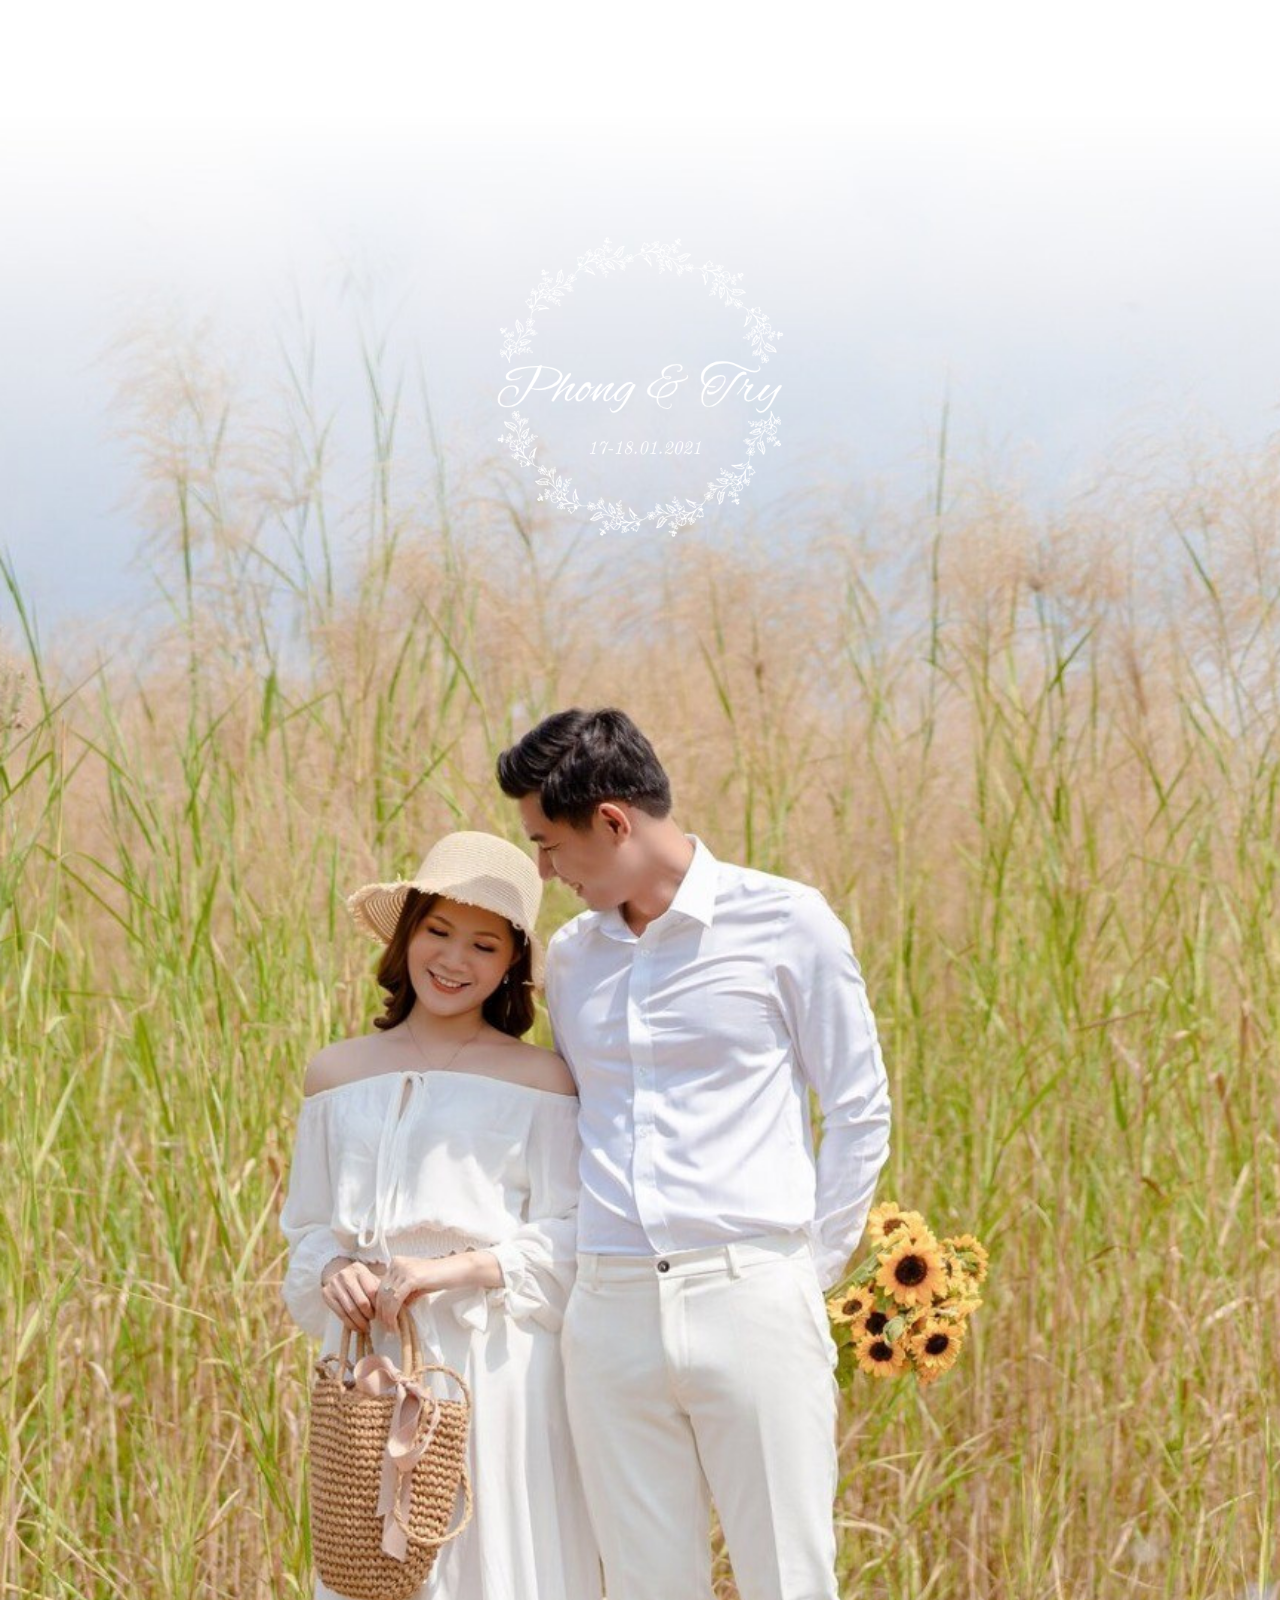
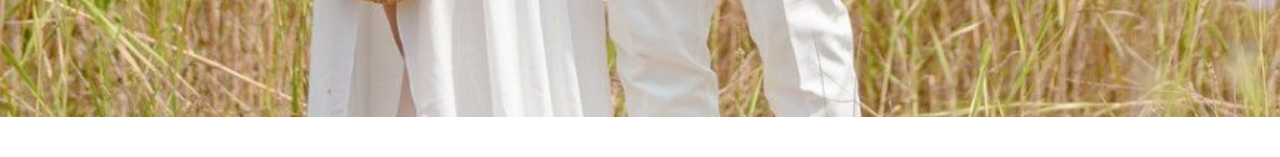
==== commit 65628fcd: "update" ====
--- a/index.html
+++ b/index.html
@@ -527,27 +527,35 @@
       <div id="hero" class="hero-section">
         <div class="hero-slider" data-jackrose-autoplay="5000">
           <div id="hero-slide-0" class="hero-slide">
-            <div class="hero-slide-background section-background"><img class="image-bg" src="wp-content/uploads/2015/11/hero33.jpg" width="1600" height="900" data-stellar-ratio="0.5" /></div>
+            <div class="hero-slide-background section-background"><img class="image-bg" src="wp-content/gallery/hero/1.jpg" width="1600" height="900" data-stellar-ratio="0.5" /></div>
             <div class="hero-slide-overlay" style="background-color: rgba(130, 160, 150, 0.3)"></div>
           </div>
           <div id="hero-slide-1" class="hero-slide">
-            <div class="hero-slide-background section-background"><img class="image-bg" src="wp-content/uploads/2015/11/hero22.jpg" width="1600" height="900" data-stellar-ratio="0.5" /></div>
+            <div class="hero-slide-background section-background"><img class="image-bg" src="wp-content/gallery/hero/2.jpg" width="1600" height="900" data-stellar-ratio="0.5" /></div>
             <div class="hero-slide-overlay" style="background-color: rgba(130, 160, 150, 0.3)"></div>
           </div>
           <div id="hero-slide-2" class="hero-slide">
-            <div class="hero-slide-background section-background"><img class="image-bg" src="wp-content/uploads/2015/11/hero44.jpg" width="1600" height="900" data-stellar-ratio="0.5" /></div>
+            <div class="hero-slide-background section-background"><img class="image-bg" src="wp-content/gallery/hero/3.jpg" width="1600" height="900" data-stellar-ratio="0.5" /></div>
             <div class="hero-slide-overlay" style="background-color: rgba(130, 160, 150, 0.3)"></div>
           </div>
           <div id="hero-slide-2" class="hero-slide">
-            <div class="hero-slide-background section-background"><img class="image-bg" src="wp-content/uploads/2015/11/hero55.jpg" width="1600" height="900" data-stellar-ratio="0.5" /></div>
+            <div class="hero-slide-background section-background"><img class="image-bg" src="wp-content/gallery/hero/4.jpg" width="1600" height="900" data-stellar-ratio="0.5" /></div>
             <div class="hero-slide-overlay" style="background-color: rgba(130, 160, 150, 0.3)"></div>
           </div>
           <div id="hero-slide-2" class="hero-slide">
-            <div class="hero-slide-background section-background"><img class="image-bg" src="wp-content/uploads/2015/11/hero11.jpg" width="1600" height="900" data-stellar-ratio="0.5" /></div>
+            <div class="hero-slide-background section-background"><img class="image-bg" src="wp-content/gallery/hero/5.jpg" width="1600" height="900" data-stellar-ratio="0.5" /></div>
             <div class="hero-slide-overlay" style="background-color: rgba(130, 160, 150, 0.3)"></div>
           </div>
           <div id="hero-slide-2" class="hero-slide">
-            <div class="hero-slide-background section-background"><img class="image-bg" src="wp-content/uploads/2015/11/hero66.jpg" width="1600" height="900" data-stellar-ratio="0.5" /></div>
+            <div class="hero-slide-background section-background"><img class="image-bg" src="wp-content/gallery/hero/6.jpg" width="1600" height="900" data-stellar-ratio="0.5" /></div>
+            <div class="hero-slide-overlay" style="background-color: rgba(130, 160, 150, 0.3)"></div>
+          </div>
+          <div id="hero-slide-2" class="hero-slide">
+            <div class="hero-slide-background section-background"><img class="image-bg" src="wp-content/gallery/hero/7.jpg" width="1600" height="900" data-stellar-ratio="0.5" /></div>
+            <div class="hero-slide-overlay" style="background-color: rgba(130, 160, 150, 0.3)"></div>
+          </div>
+          <div id="hero-slide-2" class="hero-slide">
+            <div class="hero-slide-background section-background"><img class="image-bg" src="wp-content/gallery/hero/8.jpg" width="1600" height="900" data-stellar-ratio="0.5" /></div>
             <div class="hero-slide-overlay" style="background-color: rgba(130, 160, 150, 0.3)"></div>
           </div>
         </div>
